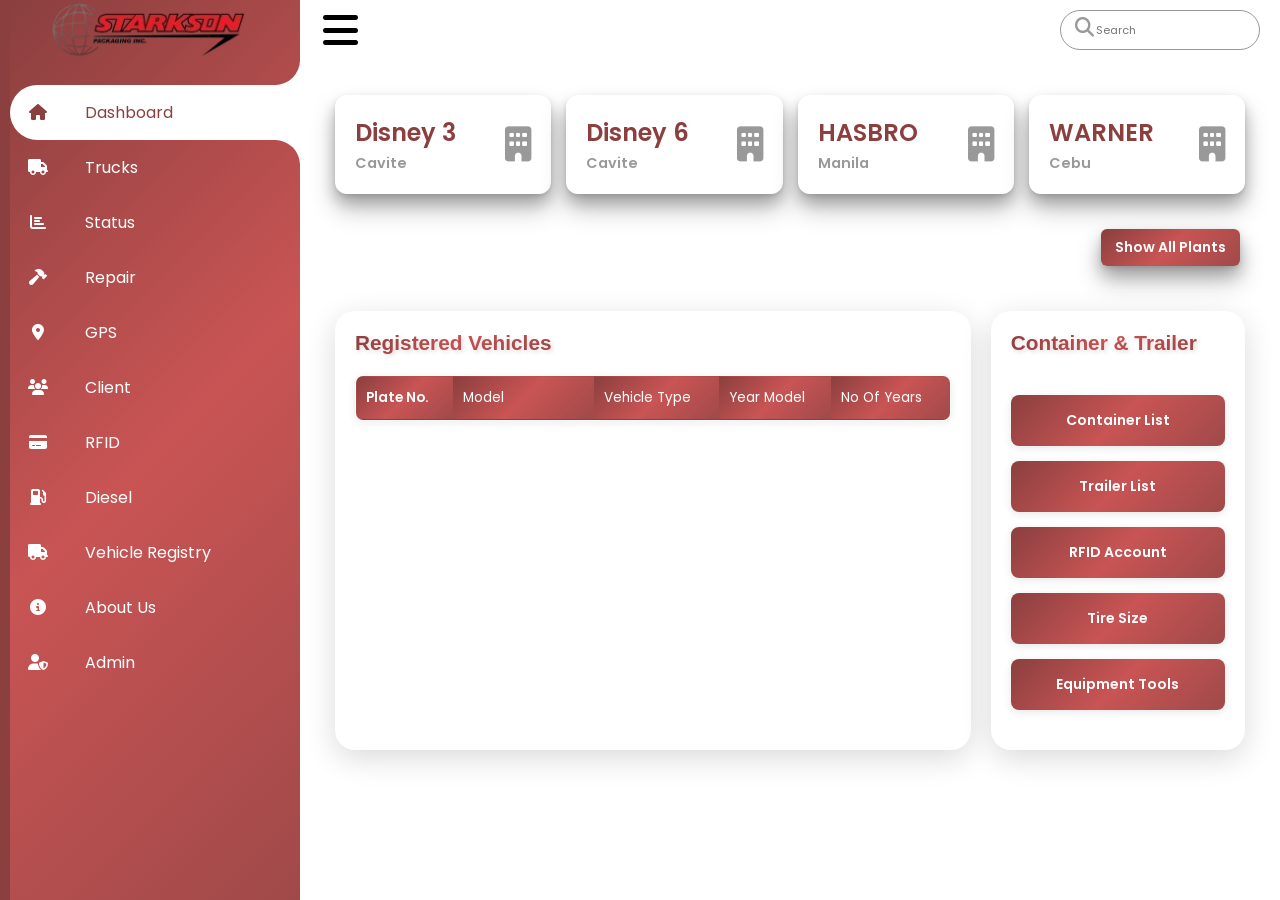
==== index.html @ a2b7137e "Update project files and remove test files" ====
<!DOCTYPE html>
<html lang="en">

<head>
    <meta charset="UTF-8">

    <meta http-equiv="X-UA-Compatible" content="IE=edge">
    <meta name="viewport" content="width=device-width, initial-scale=1.0">

    <title>Starkson</title>
    <link rel="icon" type="image/png" href="viber_image_2026-04-07_16-27-50-422.png">

    <!-- FontAwesome CSS -->
    <link rel="stylesheet" href="https://cdnjs.cloudflare.com/ajax/libs/font-awesome/6.4.0/css/all.min.css" crossorigin="anonymous">

    <!-- ======= Styles ====== -->
    <link rel="stylesheet" href="assets/css/style.css">

    <!-- Client Specific Styles -->
    <link rel="stylesheet" href="assets/css/client.css">

    <!-- Action Button Styles -->
    <link rel="stylesheet" href="assets/css/action-buttons.css">

</head>
<body>

    <!-- Go to Top Button -->
    <button id="goToTopBtn" class="arrow-up-btn" title="Go to top">

        <svg xmlns="http://www.w3.org/2000/svg" class="ionicon" viewBox="0 0 384 512">
            <path d="M214.6 41.4c-12.5-12.5-32.8-12.5-45.3 0l-160 160c-12.5 12.5-12.5 32.8 0 45.3s32.8 12.5 45.3 0L160 141.2V448c0 17.7 14.3 32 32 32s32-14.3 32-32V141.2L329.4 246.6c12.5 12.5 32.8 12.5 45.3 0s12.5-32.8 0-45.3l-160-160z"/>

        </svg>
    </button>

    <!-- =============== Navigation ================ -->
    <div class="container">

        <!-- Mobile Navigation Overlay -->
        <div class="mobile-nav-overlay" id="mobileNavOverlay"></div>

        <div class="navigation">
            <ul>

                <li>
                    <a href="#">

                        <span class="icon">
                            <img src="viber_image_2026-04-07_16-27-50-422.png" alt="STARKSON">

                        </span>
                    </a>

                </li>

                <li>

                    <a href="#" class="nav-link" data-view="dashboard">

                        <span class="icon">

                            <i class="fas fa-home"></i>

                        </span>

                        <span class="title">Dashboard</span>

                    </a>

                </li>

                <li>

                    <a href="#" class="nav-link" data-view="trucks">

                        <span class="icon">

                            <i class="fas fa-truck"></i>

                        </span>

                        <span class="title">Trucks</span>

                    </a>

                </li>

                <li>

                    <a href="#" class="nav-link" data-view="status">

                        <span class="icon">

                            <i class="fas fa-chart-bar"></i>

                        </span>

                        <span class="title">Status</span>

                    </a>

                </li>

                <li>

                    <a href="#" class="nav-link" data-view="repair">

                        <span class="icon">

                            <i class="fas fa-hammer"></i>

                        </span>

                        <span class="title">Repair</span>

                    </a>

                </li>

                <li>

                    <a href="#" class="nav-link" data-view="gps-status">

                        <span class="icon">

                            <i class="fas fa-map-marker-alt"></i>

                        </span>

                        <span class="title">GPS</span>

                    </a>

                </li>

                <li>

                    <a href="#" class="nav-link" data-view="client">

                        <span class="icon">

                            <i class="fas fa-users"></i>

                        </span>

                        <span class="title">Client</span>

                    </a>

                </li>

                <li>

                    <a href="#" class="nav-link" data-view="rfid">

                        <span class="icon">

                            <i class="fas fa-credit-card"></i>

                        </span>

                        <span class="title">RFID</span>

                    </a>

                </li>

                <li>

                    <a href="#" class="nav-link" data-view="diesel">

                        <span class="icon">

                            <i class="fas fa-gas-pump"></i>

                        </span>

                        <span class="title">Diesel</span>

                    </a>

                </li>

                                <li>

                    <a href="#" class="nav-link" data-view="registry">

                        <span class="icon">

                            <i class="fas fa-truck"></i>

                        </span>

                        <span class="title">Vehicle Registry</span>

                    </a>

                </li>

                <li>

                    <a href="#" class="nav-link" data-view="about">

                        <span class="icon">

                            <i class="fas fa-info-circle"></i>

                        </span>

                        <span class="title">About Us</span>

                    </a>

                </li>

                        </ul>

        </div>

        <!-- ========================= Main ==================== -->

        <div class="main">

            <div class="topbar">

                <div class="toggle">

                    <i class="fas fa-bars"></i>

                </div>

                <div class="search">

                    <label>

                        <input type="text" id="universal-search" placeholder="Search">

                        <i class="fas fa-search"></i>

                    </label>

                </div>

            </div>

            <!-- ===================== Dashboards Tab ================== -->

            <div class="content-view active" id="dashboard-view">

              <div class="cardBox">

                <div class="card plant-card" data-plant="DISNEY 3">

                    <div>

                        <div class="numbers">Disney 3</div>

                        <div class="cardName">Cavite</div>

                    </div>

                    <div class="iconBx">

                        <i class="fas fa-building"></i>

                    </div>

                </div>

                <div class="card plant-card" data-plant="DISNEY 6">

                    <div>

                        <div class="numbers">Disney 6</div>

                        <div class="cardName">Cavite</div>

                    </div>

                    <div class="iconBx">

                        <i class="fas fa-building"></i>

                    </div>

                </div>

                <div class="card plant-card" data-plant="HASBRO">

                    <div>

                        <div class="numbers">HASBRO</div>

                        <div class="cardName">Manila</div>

                    </div>

                    <div class="iconBx">

                        <i class="fas fa-building"></i>

                    </div>

                </div>

                <div class="card plant-card" data-plant="WARNER">

                    <div>

                        <div class="numbers">WARNER</div>

                        <div class="cardName">Cebu</div>

                    </div>

                    <div class="iconBx">

                        <i class="fas fa-building"></i>

                    </div>

                </div>

              </div>

              <div class="filter-section">

                <button id="clear-filter-btn" type="button" class="btn-filter" style="padding: 8px 14px; background: linear-gradient(135deg, #8b3f3f 0%, #c95454 50%, #a04949 100%); color: #fff; border: none; border-radius: 6px; cursor: pointer;">Show All Plants</button>

              </div>

              <div class="details" id="dashboard-vehicles-section">

                  <div class="recentVehicles">

                    <div class="cardHeader">

                      <h2>Registered Vehicles</h2>

                    </div>

                    <table id="dashboard-vehicle-table" style="width:100%; border-collapse: collapse;">

                      <thead>

                        <tr>

                          <td>Plate No.</td>

                          <td>Model</td>

                          <td>Vehicle Type</td>

                          <td>Year Model</td>

                          <td>No Of Years</td>

                        </tr>

                      </thead>

                      <tbody></tbody>

                    </table>

                  </div>

                  <div class="recentVehicles">

                    <div class="cardHeader"> 

                      <h2>Container & Trailer</h2>

                    </div>

                    <div class="container-trailer-buttons" style="display: grid; grid-template-columns: repeat(auto-fit, minmax(200px, 1fr)); gap: 15px; padding: 20px 0;">

                      <button class="container-trailer-btn" data-action="container-list" onclick="openContainerRegistryModal()" style="padding: 15px 20px; background: linear-gradient(135deg, #8b3f3f 0%, #c95454 50%, #a04949 100%); color: #fff; border: none; border-radius: 8px; cursor: pointer; font-weight: 600; font-size: 14px; box-shadow: 0 2px 8px rgba(0,0,0,0.1); transition: all 0.3s;">

                        Container List

                      </button>

                      <button class="container-trailer-btn" data-action="trailer-list" onclick="openTrailerRegistryModal()" style="padding: 15px 20px; background: linear-gradient(135deg, #8b3f3f 0%, #c95454 50%, #a04949 100%); color: #fff; border: none; border-radius: 8px; cursor: pointer; font-weight: 600; font-size: 14px; box-shadow: 0 2px 8px rgba(0,0,0,0.1); transition: all 0.3s;">

                        Trailer List

                      </button>

                      <button class="container-trailer-btn" data-action="preventive-maintenance" style="padding: 15px 20px; background: linear-gradient(135deg, #8b3f3f 0%, #c95454 50%, #a04949 100%); color: #fff; border: none; border-radius: 8px; cursor: pointer; font-weight: 600; font-size: 14px; box-shadow: 0 2px 8px rgba(0,0,0,0.1); transition: all 0.3s;">

                        RFID Account

                      </button>

                      <button class="container-trailer-btn" data-action="change-tires" style="padding: 15px 20px; background: linear-gradient(135deg, #8b3f3f 0%, #c95454 50%, #a04949 100%); color: #fff; border: none; border-radius: 8px; cursor: pointer; font-weight: 600; font-size: 14px; box-shadow: 0 2px 8px rgba(0,0,0,0.1); transition: all 0.3s;">

                        Tire Size

                      </button>

                      <button class="container-trailer-btn" data-action="tools" style="padding: 15px 20px; background: linear-gradient(135deg, #8b3f3f 0%, #c95454 50%, #a04949 100%); color: #fff; border: none; border-radius: 8px; cursor: pointer; font-weight: 600; font-size: 14px; box-shadow: 0 2px 8px rgba(0,0,0,0.1); transition: all 0.3s;">

                        Equipment

                        Tools

                      </button>

                    </div>

                  </div>

              </div>

            </div>

            <!-- ================ Trucks Tab ================= -->

            <div class="content-view" id="trucks-view">

              <div class="cardBox">

                <div class="card plant-card" data-plant="DISNEY 3">

                    <div>

                        <div class="numbers">Disney 3</div>

                        <div class="cardName">Cavite</div>

                    </div>

                    <div class="iconBx">

                        <i class="fas fa-building"></i>

                    </div>

                </div>

                <div class="card plant-card" data-plant="DISNEY 6">

                    <div>

                        <div class="numbers">Disney 6</div>

                        <div class="cardName">Cavite</div>

                    </div>

                    <div class="iconBx">

                        <i class="fas fa-building"></i>

                    </div>

                </div>

                <div class="card plant-card" data-plant="HASBRO">

                    <div>

                        <div class="numbers">HASBRO</div>

                        <div class="cardName">Manila</div>

                    </div>

                    <div class="iconBx">

                        <i class="fas fa-building"></i>

                    </div>

                </div>

                <div class="card plant-card" data-plant="WARNER">

                    <div>

                        <div class="numbers">WARNER</div>

                        <div class="cardName">Cebu</div>

                    </div>

                    <div class="iconBx">

                        <i class="fas fa-building"></i>

                    </div>

                </div>

              </div>

              <div class="filter-section">

                <button id="clear-filter-btn-trucks" type="button" class="btn-filter" style="padding: 8px 14px; background: linear-gradient(135deg, #8b3f3f 0%, #c95454 50%, #a04949 100%); color: #fff; border: none; border-radius: 6px; cursor: pointer;">Show All Plants</button>

              </div>

              <div class="details">

                <div class="recentVehicles">

                  <div class="cardHeader">

                    <h2>Truck Images</h2>

                    <div style="display: flex; align-items: center; justify-content: space-between; width: 100%;">

                      <div style="display: flex; gap: 5px; align-items: center;">

                        <button id="truck-images-truck-btn" class="registry-filter-btn active" data-filter="truck" style="padding: 8px 14px; background: linear-gradient(135deg, #8b3f3f 0%, #c95454 50%, #a04949 100%); color: #fff;   cursor: pointer; font-weight: 600;">Truck</button>

                        <button id="truck-images-trailer-btn" class="registry-filter-btn" data-filter="trailer" style="padding: 8px 14px; background: linear-gradient(135deg, #8b3f3f 0%, #c95454 50%, #a04949 100%); color: #fff;   cursor: pointer; font-weight: 600;">Trailer</button>

                        <button id="truck-images-container-btn" class="registry-filter-btn" data-filter="container" style="padding: 8px 14px; background: linear-gradient(135deg, #8b3f3f 0%, #c95454 50%, #a04949 100%); color: #fff;   cursor: pointer; font-weight: 600;">Container</button>

                      </div>

                      <div style="display: flex; gap: 10px; min-width: 120px; justify-content: flex-end;">

                        <button id="add-truck-images-btn" class="btn crud-button auth-required" style="padding: 8px 14px; background: linear-gradient(135deg, #8b3f3f 0%, #c95454 50%, #a04949 100%); color: #fff; border: none; border-radius: 6px; cursor: pointer; font-weight: 600;">+ Add Truck Images</button>

                      </div>

                    </div>

                  </div>

                  <!-- Modal Overlay -->

                  <div id="truck-images-modal-overlay" class="modal-overlay" style="display: none;"></div>

                  <!-- Modal Form -->

                  <div id="truck-images-modal" class="modal-form" style="display: none;">

                    <div class="modal-content truck-modal-content">

                      <div class="modal-header">

                        <h2 id="truck-images-modal-title">Add Truck Images</h2>

                        <button type="button" id="truck-images-modal-close-btn" class="modal-close" title="Close">×</button>

                      </div>

                      <form id="truck-images-form" class="modal-form-content">

                        <!-- Plate Selection -->

                        <div class="form-group">

                          <label id="truck-images-select-label" for="truck-plate-select">Select Plate <span class="required">*</span></label>

                          <select id="truck-plate-select" required>

                            <option value="">-- Select plate --</option>

                          </select>

                        </div>

                        <!-- Image Upload Grid -->

                        <div class="truck-images-header" style="margin-bottom: 16px;">

                          <label style="display: block; font-weight: 600; font-size: 14px; color: var(--black1); margin-bottom: 12px;">Upload Images</label>

                        </div>

                        <div id="image-upload-container" class="truck-images-grid">

                          <div class="image-upload-group">

                            <label for="image-1" style="display: block; font-weight: 600; font-size: 13px; margin-bottom: 8px; color: var(--black1);">Image 1</label>

                            <input type="file" id="image-1" accept="image/*" style="display: none;">

                            <div id="image-1-preview" class="image-preview" onclick="document.getElementById('image-1').click();">

                              Click to upload

                            </div>

                          </div>

                          <div class="image-upload-group">

                            <label for="image-2" style="display: block; font-weight: 600; font-size: 13px; margin-bottom: 8px; color: var(--black1);">Image 2</label>

                            <input type="file" id="image-2" accept="image/*" style="display: none;">

                            <div id="image-2-preview" class="image-preview" onclick="document.getElementById('image-2').click();">

                              Click to upload

                            </div>

                          </div>

                          <div class="image-upload-group">

                            <label for="image-3" style="display: block; font-weight: 600; font-size: 13px; margin-bottom: 8px; color: var(--black1);">Image 3</label>

                            <input type="file" id="image-3" accept="image/*" style="display: none;">

                            <div id="image-3-preview" class="image-preview" onclick="document.getElementById('image-3').click();">

                              Click to upload

                            </div>

                          </div>

                          <div class="image-upload-group">

                            <label for="image-4" style="display: block; font-weight: 600; font-size: 13px; margin-bottom: 8px; color: var(--black1);">Image 4</label>

                            <input type="file" id="image-4" accept="image/*" style="display: none;">

                            <div id="image-4-preview" class="image-preview" onclick="document.getElementById('image-4').click();">

                              Click to upload

                            </div>

                          </div>

                        </div>

                        <!-- Form Actions -->

                        <div class="form-actions" style="margin-top: 24px;">

                          <button type="submit" class="btn-submit">Upload Images</button>

                          <button type="button" id="truck-images-modal-cancel-btn" class="btn-cancel">Cancel</button>

                        </div>

                      </form>

                    </div>

                  </div>

                  <!-- Truck Gallery Grid -->

                  <div id="truck-gallery-grid" class="truck-gallery-grid">

                    <!-- Truck cards will be dynamically inserted here -->

                  </div>

                  <!-- Truck Gallery Modal -->

                  <div id="truck-gallery-modal" class="truck-gallery-modal">

                    <div class="modal-overlay" onclick="closeTruckGallery()"></div>

                    <div class="modal-content">

                      <div class="modal-header">

                        <h2>Truck Gallery</h2>

                        <button class="modal-close" onclick="closeTruckGallery()">×</button>

                      </div>

                      <div class="modal-image-container">

                        <img id="modal-image" src="" alt="Truck Image">

                        <button class="modal-nav prev" onclick="navigateImage(-1)">‹</button>

                        <button class="modal-nav next" onclick="navigateImage(1)">›</button>

                      </div>

                      <div class="modal-thumbnails" id="modal-thumbnails">

                        <!-- Thumbnails will be dynamically inserted here -->

                      </div>

                      <div class="modal-plate-number" id="modal-plate"></div>

                      <div class="modal-image-counter" id="modal-counter"></div>

                    </div>

                  </div>

                </div>

              </div>

            </div>

            <!-- ================ Status ================= -->

            <div class="content-view" id="status-view">

              <div class="cardBox">

                <div class="card plant-card" data-plant="DISNEY 3">

                    <div>

                        <div class="numbers">Disney 3</div>

                        <div class="cardName">Cavite</div>

                    </div>

                    <div class="iconBx">

                        <i class="fas fa-building"></i>

                    </div>

                </div>

                <div class="card plant-card" data-plant="DISNEY 6">

                    <div>

                        <div class="numbers">Disney 6</div>

                        <div class="cardName">Cavite</div>

                    </div>

                    <div class="iconBx">

                        <i class="fas fa-building"></i>

                    </div>

                </div>

                <div class="card plant-card" data-plant="HASBRO">

                    <div>

                        <div class="numbers">HASBRO</div>

                        <div class="cardName">Manila</div>

                    </div>

                    <div class="iconBx">

                        <i class="fas fa-building"></i>

                    </div>

                </div>

                <div class="card plant-card" data-plant="WARNER">

                    <div>

                        <div class="numbers">WARNER</div>

                        <div class="cardName">Cebu</div>

                    </div>

                    <div class="iconBx">

                        <i class="fas fa-building"></i>

                    </div>

                </div>

              </div>

              <div class="filter-section">

                <button id="clear-filter-btn-status" type="button" class="btn-filter" style="padding: 8px 14px; background: linear-gradient(135deg, #8b3f3f 0%, #c95454 50%, #a04949 100%); color: #fff; border: none; border-radius: 6px; cursor: pointer;">Show All Plants</button>

              </div>

              <div id="statusPage">

                <div class="details">

                  <!-- Status Table View -->

                  <div id="statusTableView">

                    <div class="recentVehicles">

                      <div class="cardHeader">

                        <h2>Truck Registration</h2>

                        <div style="display: flex; align-items: center; justify-content: space-between; width: 100%;">

                            <div style="display: flex; gap: 5px; align-items: center;">

                                <button id="status-truck-btn" class="registry-filter-btn active" data-filter="truck" style="padding: 8px 14px; background: linear-gradient(135deg, #8b3f3f 0%, #c95454 50%, #a04949 100%); color: #fff; border: none; border-radius: 6px; cursor: pointer; font-weight: 600;">Truck</button>

                                <button id="status-trailer-btn" class="registry-filter-btn" data-filter="trailer" style="padding: 8px 14px; background: linear-gradient(135deg, #8b3f3f 0%, #c95454 50%, #a04949 100%); color: #fff; border: none; border-radius: 6px; cursor: pointer; font-weight: 600;">Trailer</button>

                                <button id="status-container-btn" class="registry-filter-btn" data-filter="container" style="padding: 8px 14px; background: linear-gradient(135deg, #8b3f3f 0%, #c95454 50%, #a04949 100%); color: #fff; border: none; border-radius: 6px; cursor: pointer; font-weight: 600;">Container</button>

                                <button id="status-cr-btn" class="registry-filter-btn" data-filter="cr" style="padding: 8px 14px; background: linear-gradient(135deg, #8b3f3f 0%, #c95454 50%, #a04949 100%); color: #fff; border: none; border-radius: 6px; cursor: pointer; font-weight: 600;">C/R</button>

                                <button id="status-or-btn" class="registry-filter-btn" data-filter="or" style="padding: 8px 14px; background: linear-gradient(135deg, #8b3f3f 0%, #c95454 50%, #a04949 100%); color: #fff; border: none; border-radius: 6px; cursor: pointer; font-weight: 600;">O/R</button>

                            </div>

                            <div style="display: flex; gap: 10px; min-width: 120px; justify-content: flex-end;">

                            </div>

                        </div>

                      </div>

                      <table id="status-table" style="width:100%; border-collapse: collapse;">

                        <thead>

                          <tr>

                            <td>Plate No.</td>

                            <td>Size</td>

                            <td>Model</td>

                            <td>Driver</td>

                            <td>Truck Issue</td>

                            <td>Status</td>

                            <td class="auth-required">Actions</td>

                          </tr>

                        </thead>

                        <tbody></tbody>

                      </table>

                      <!-- Vehicle Status Summary Table -->
                      <div class="recentVehicles" style="margin-top: 30px;">
                        <div class="cardHeader">
                          <h2>Vehicle Status Summary</h2>
                        </div>
                        <table id="vehicle-status-summary-table" style="width:100%; border-collapse: collapse;">
                          <thead>
                            <tr>
                              <td>Status</td>
                              <td>Truck Head</td>
                              <td>12Wheeler</td>
                              <td>10Wheeler</td>
                              <td>8Wheeler</td>
                              <td>6Wheeler</td>
                              <td>4Wheeler</td>
                              <td>Total</td>
                            </tr>
                          </thead>
                          <tbody>
                            <tr>
                              <td style="color: green; font-weight: bold;">Operational</td>
                              <td id="summary-truckhead-operational">0</td>
                              <td id="summary-12wheeler-operational">0</td>
                              <td id="summary-10wheeler-operational">0</td>
                              <td id="summary-8wheeler-operational">0</td>
                              <td id="summary-6wheeler-operational">0</td>
                              <td id="summary-4wheeler-operational">0</td>
                              <td id="summary-total-operational">0</td>
                            </tr>
                            <tr>
                              <td style="color: orange; font-weight: bold;">Operational/Hustling</td>
                              <td id="summary-truckhead-hustling">0</td>
                              <td id="summary-12wheeler-hustling">0</td>
                              <td id="summary-10wheeler-hustling">0</td>
                              <td id="summary-8wheeler-hustling">0</td>
                              <td id="summary-6wheeler-hustling">0</td>
                              <td id="summary-4wheeler-hustling">0</td>
                              <td id="summary-total-hustling">0</td>
                            </tr>
                            <tr>
                              <td style="color: red; font-weight: bold;">Down</td>
                              <td id="summary-truckhead-down">0</td>
                              <td id="summary-12wheeler-down">0</td>
                              <td id="summary-10wheeler-down">0</td>
                              <td id="summary-8wheeler-down">0</td>
                              <td id="summary-6wheeler-down">0</td>
                              <td id="summary-4wheeler-down">0</td>
                              <td id="summary-total-down">0</td>
                            </tr>
                            <tr>
                              <td style="color: brown; font-weight: bold;">Totally Down</td>
                              <td id="summary-truckhead-totallydown">0</td>
                              <td id="summary-12wheeler-totallydown">0</td>
                              <td id="summary-10wheeler-totallydown">0</td>
                              <td id="summary-8wheeler-totallydown">0</td>
                              <td id="summary-6wheeler-totallydown">0</td>
                              <td id="summary-4wheeler-totallydown">0</td>
                              <td id="summary-total-totallydown">0</td>
                            </tr>
                            <tr style="font-weight: bold; background-color: #f0f0f0;">
                              <td>Grand Total</td>
                              <td id="summary-grand-truckhead">0</td>
                              <td id="summary-grand-12wheeler">0</td>
                              <td id="summary-grand-10wheeler">0</td>
                              <td id="summary-grand-8wheeler">0</td>
                              <td id="summary-grand-6wheeler">0</td>
                              <td id="summary-grand-4wheeler">0</td>
                              <td id="summary-grand-total">0</td>
                            </tr>
                          </tbody>
                        </table>
                      </div>

                      <!-- Trailer Table (Initially Hidden) -->

                      <table id="trailer-table" style="width:100%; border-collapse: collapse; display: none;">

                        <thead>

                          <tr>

                            <td>Plate No.</td>

                            <td>Chassi No.</td>

                            <td>Container</td>

                            <td>Remarks</td>

                            <td>Trailer Issue</td>

                            <td>Status</td>

                            <td class="auth-required">Actions</td>

                          </tr>

                        </thead>

                        <tbody><!-- Data removed --></tbody>

                      </table>

                      <!-- Container Table (Initially Hidden) -->

                      <table id="status-container-table" style="width:100%; border-collapse: collapse; display: none;">

                        <thead>

                          <tr>

                            <td>Chassi No.</td>

                            <td>Container</td>

                            <td>Color</td>

                            <td>Size</td>

                            <td>Remarks</td>

                            <td>Container Issue</td>

                            <td>Status</td>

                            <td class="auth-required">Actions</td>

                          </tr>

                        </thead>

                        <tbody><!-- Data removed --></tbody>

                      </table>

                        <table id="status-table-2" style="width:100%; border-collapse: collapse; display: none;">

                        <thead>

                          <tr>

                            <td>Plate No.</td>

                            <td>Mv File No.</td>

                            <td>Engine No.</td>

                            <td>Chassis No.</td>

                            <td>Model</td>

                            <td>Vehicle Type</td>

                            <td>Year Model</td>

                            <td>Gross Weight</td>

                            <td>Actions</td>

                          </tr>

                        </thead>

                        <tbody></tbody>

                      </table>

                      <!-- O/R Table (Initially Hidden) -->

                      <div style="width: 100%;">

                        <table id="or-table" style="width:100%; border-collapse: collapse; display: none; table-layout: fixed;">

                          <thead>

                            <tr>

                              <td>Plate No</td>

                              <td>Truck Size</td>

                              <td>Registration Date</td>

                              <td>Expiration Date</td>

                              <td>Status</td>

                              <td>Action</td>

                            </tr>

                          </thead>

                          <tbody></tbody>

                        </table>

                      </div>

                      <!-- Trailer C/R Table (Initially Hidden) -->

                      <table id="trailer-cr-table" style="width:100%; border-collapse: collapse; display: none;">

                        <thead>

                          <tr>

                            <td>Plate No.</td>

                            <td>Mv File No.</td>

                            <td>Chassis No.</td>

                            <td>Trailer Type</td>

                            <td>Year Model</td>

                            <td>Gross Weight</td>

                            <td>Actions</td>

                          </tr>

                        </thead>

                        <tbody></tbody>

                      </table>

                      <!-- Trailer O/R Table (Initially Hidden) -->

                      <div style="overflow-x: auto; width: 100%;">

                        <table id="trailer-or-table" style="width:100%; border-collapse: collapse; display: none;">

                          <thead>

                            <tr>

                              <td>Chassi No.</td>

                              <td>Plate No</td>

                              <td>Vehicle Type</td>

                              <td>Registration Date</td>

                              <td>Expiration Date</td>

                              <td>Status</td>

                              <td>Action</td>

                            </tr>

                          </thead>

                          <tbody></tbody>

                        </table>

                      </div>

                    </div>

                  </div>

                  <!-- Vehicle Details View (Initially Hidden) -->

                  <div id="vehicleDetailsView" style="display: none;">

                    <div class="recentVehicles">

                      <div class="cardHeader">

                        <h2>Vehicle Full Details</h2>

                        <button id="backToStatusBtn" style="padding: 8px 16px; background: linear-gradient(135deg, #8b3f3f 0%, #c95454 50%, #a04949 100%); color: white; border: none; border-radius: 6px; cursor: pointer; font-weight: 600; margin-left: auto;">

                          ← Back to Status

                        </button>

                      </div>

                      <table id="vehicle-details-table" style="width: 100%; border-collapse: collapse;">

                        <thead>

                          <tr>

                            <th style="background: #c95454; color: white; padding: 12px; text-align: left; border: 1px solid #ddd;">Field</th>

                            <th style="background: #c95454; color: white; padding: 12px; text-align: left; border: 1px solid #ddd;">Value</th>

                          </tr>

                        </thead>

                        <tbody id="vehicleDetailsBody"></tbody>

                      </table>

                    </div>

                  </div>

                </div>

              </div>

              <!-- Vehicle Status Modal -->

              <div id="vehicle-status-modal-overlay" class="modal-overlay" style="display: none;"></div>

              <div id="vehicle-status-modal" class="modal-form" style="display: none;">

                <div class="modal-content">

                  <div class="modal-header">

                    <h2>Edit Truck Information</h2>

                    <button type="button" id="vehicle-status-modal-close-btn" class="modal-close" title="Close">×</button>

                  </div>

                  <form id="vehicle-status-form" class="modal-form-content">

                    <div class="form-group">

                      <label for="status-plate">Plate No <span class="required">*</span></label>

                      <input id="status-plate" type="text" readonly />

                    </div>

                    <div class="form-group">

                      <label for="status-truck-size">Truck Size <span class="required">*</span></label>

                      <input id="status-truck-size" type="text" readonly />

                    </div>

                    <div class="form-group">

                      <label for="status-model">Model <span class="required">*</span></label>

                      <input id="status-model" type="text" readonly />

                    </div>

                    <div class="form-group">

                      <label for="status-driver">Driver <span class="required">*</span></label>

                      <input id="status-driver" type="text" placeholder="Enter driver name" required />

                    </div>

                    <div class="form-group">

                      <label for="status-registration-date">Registration Date</label>

                      <input id="status-registration-date" type="date" />

                    </div>

                    <div class="form-group">

                      <label for="status-expiration-date">Expiration Date</label>

                      <input id="status-expiration-date" type="date" />

                    </div>

                    <div class="form-group">

                      <label for="status-truck-status">Status <span class="required">*</span></label>

                      <select id="status-truck-status" required>

                        <option value="">-- Select Status --</option>

                        <option value="OPERATIONAL">OPERATIONAL</option>

                        <option value="OPERATIONAL/HUSTLING">OPERATIONAL/HUSTLING</option>

                        <option value="DOWN">DOWN</option>

                        <option value="TOTALLY DOWN">TOTALLY DOWN</option>

                      </select>

                    </div>

                    <div class="form-group" id="date-reported-group" style="display: none;">

                      <label for="status-date-reported">Date Reported</label>

                      <input id="status-date-reported" type="date" />

                    </div>

                    <div class="form-group">

                      <label for="status-truck-issue">Truck Issue</label>

                      <textarea id="status-truck-issue" placeholder="Describe truck issue (optional)" rows="3"></textarea>

                    </div>

                    <!-- O/R and C/R Image Upload Section -->

                    <h3 style="margin: 20px 0 10px 0; color: #c95454; border-bottom: 2px solid #c95454; padding-bottom: 5px;">Document Images</h3>

                    <div class="form-row" style="display: flex; gap: 20px; margin-bottom: 20px;">

                      <div class="form-group" style="flex: 1;">

                        <label for="status-truck-or-pdf">O/R (Official Receipt)</label>

                        <input type="file" id="status-truck-or-pdf" accept="application/pdf" style="display: none;">

                        <div id="status-truck-or-preview" class="image-preview-small" onclick="document.getElementById('status-truck-or-pdf').click();" style="cursor: pointer; border: 2px solid #e0e0e0; padding: 20px; text-align: center; min-height: 100px; display: flex; align-items: center; justify-content: center; border-radius: 8px; background: #ffffff; position: relative;">

                          <span style="color: #666;">Click to upload O/R PDF</span>

                        </div>

                      </div>

                      <div class="form-group" style="flex: 1;">

                        <label for="status-truck-cr-pdf">C/R (Certificate of Registration)</label>

                        <input type="file" id="status-truck-cr-pdf" accept="application/pdf" style="display: none;">

                        <div id="status-truck-cr-preview" class="image-preview-small" onclick="document.getElementById('status-truck-cr-pdf').click();" style="cursor: pointer; border: 2px solid #e0e0e0; padding: 20px; text-align: center; min-height: 100px; display: flex; align-items: center; justify-content: center; border-radius: 8px; background: #ffffff; position: relative;">

                          <span style="color: #666;">Click to upload C/R PDF</span>

                        </div>

                      </div>

                    </div>

                    <div class="form-actions">

                      <button type="submit" class="btn-submit">Save Changes</button>

                      <button type="button" id="vehicle-status-modal-cancel-btn" class="btn-cancel">Cancel</button>

                    </div>

                  </form>

                </div>

              </div>

            </div>

            <!-- C/R Image Viewer Modal -->

            <div id="cr-image-modal-overlay" class="modal-overlay" style="display: none;"></div>

            <div id="cr-image-modal" class="modal-form" style="display: none;">

              <div class="modal-content" style="max-width: 800px;">

                <div class="modal-header">

                  <h2>C/R (Certificate of Registration) - <span id="cr-image-plate"></span></h2>

                  <button type="button" id="cr-image-modal-close-btn" class="modal-close" title="Close">×</button>

                </div>

                <div class="modal-body" style="padding: 20px; text-align: center;">

                  <div style="margin-top: 15px;">

                    <button type="button" id="download-cr-pdf" class="btn-submit" style="display: none;">

                      <i class="fas fa-download"></i> Download C/R

                    </button>

                  </div>

                </div>

              </div>

            </div>

            <!-- O/R PDF Viewer Modal -->

            <div id="or-pdf-modal-overlay" class="modal-overlay" style="display: none;"></div>

            <div id="or-pdf-modal" class="modal-form" style="display: none;">

              <div class="modal-content" style="max-width: 900px;">

                <div class="modal-header">

                  <h2>O/R (Official Receipt) - <span id="or-pdf-plate"></span></h2>

                  <button type="button" id="or-pdf-modal-close-btn" class="modal-close" title="Close">×</button>

                </div>

                <div class="modal-body" style="padding: 20px; text-align: center;">

                  <div style="margin-top: 15px;">

                    <button type="button" id="download-or-pdf" class="btn-submit" style="display: none;">

                      <i class="fas fa-download"></i> Download O/R

                    </button>

                  </div>

                </div>

              </div>

            </div>

              <!-- RFID Account Modal -->

              <div id="rfid-modal-overlay" class="modal-overlay" style="display: none;"></div>

              <div id="rfid-modal" class="modal-form" style="display: none;">

                <div class="modal-content">

                  <div class="modal-header">

                    <div style="display: flex; justify-content: space-between; align-items: center; width: 100%;">

                      <h2 style="margin: 0;">RFID Account Information</h2>

                      <div style="display: flex; align-items: center;">

                        <input type="text" id="rfid-account-search-input" placeholder="Search by destination, plant, autosweep, or easytrip..." style="padding: 8px 12px; border: 1px solid #ddd; border-radius: 4px; font-size: 14px; min-width: 150px; margin-right: 15px;">

                      </div>

                    </div>

                    <button type="button" id="rfid-modal-close-btn" class="modal-close" title="Close">×</button>

                  </div>

                  <div class="modal-body">

                    <div class="rfid-table-container">

                      <table id="rfid-account-table" style="width: 100%; border-collapse: collapse;">

                        <thead>

                          <tr>

                            <th style="background: #c95454; color: white; padding: 12px; text-align: left; border: 1px solid #ddd;">Plate No.</th>

                            <th style="background: #c95454; color: white; padding: 12px; text-align: left; border: 1px solid #ddd;">Autosweep</th>

                            <th style="background: #c95454; color: white; padding: 12px; text-align: left; border: 1px solid #ddd;">Easytrip</th>

                          </tr>

                        </thead>

                        <tbody id="rfid-account-table-body">

                          <!-- RFID data will be populated here -->

                        </tbody>

                      </table>

                    </div>

                    <div class="rfid-loading" id="rfid-account-loading" style="text-align: center; padding: 20px; display: none;">

                      <i class="fas fa-spinner fa-spin"></i> Loading RFID data...

                    </div>

                    <div class="rfid-no-data" id="rfid-account-no-data" style="text-align: center; padding: 20px; display: none;">

                      No RFID data available

                    </div>

                  </div>

                  <div class="form-actions" style="width: 100%; padding: 20px; box-sizing: border-box;">

                    <button type="button" id="rfid-modal-cancel-btn" class="btn-cancel" style="width: 100%; padding: 12px;">Close</button>

                  </div>

                </div>

              </div>

              <!-- Tire Size Modal -->

              <div id="tire-size-modal-overlay" class="modal-overlay" style="display: none;"></div>

              <div id="tire-size-modal" class="modal-form" style="display: none;">

                <div class="modal-content">

                  <div class="modal-header">

                    <div style="display: flex; justify-content: space-between; align-items: center; width: 100%;">

                      <h2 style="margin: 0;">Tire Size Information</h2>

                      <div style="display: flex; align-items: center;">

                        <input type="text" id="tire-size-search-input" placeholder="Search by plate number..." style="padding: 8px 12px; border: 1px solid #ddd; border-radius: 4px; font-size: 14px; min-width: 150px; margin-right: 15px;">

                      </div>

                    </div>

                    <button type="button" id="tire-size-modal-close-btn" class="modal-close" title="Close">×</button>

                  </div>

                  <div class="modal-body">

                    <div class="tire-size-table-container">

                      <table id="tire-size-table" style="width: 100%; border-collapse: collapse;">

                        <thead>

                          <tr>

                            <th style="background: #c95454; color: white; padding: 12px; text-align: left; border: 1px solid #ddd;">Plate No.</th>

                            <th style="background: #c95454; color: white; padding: 12px; text-align: left; border: 1px solid #ddd;">Front</th>

                            <th style="background: #c95454; color: white; padding: 12px; text-align: left; border: 1px solid #ddd;">Rear</th>

                            <th style="background: #c95454; color: white; padding: 12px; text-align: left; border: 1px solid #ddd;">Total Tire Front</th>

                            <th style="background: #c95454; color: white; padding: 12px; text-align: left; border: 1px solid #ddd;">Total Tire Rear</th>

                          </tr>

                        </thead>

                        <tbody id="tire-size-table-body">

                          <!-- Tire size data will be populated here -->

                        </tbody>

                      </table>

                    </div>

                    <div class="tire-size-loading" id="tire-size-loading" style="text-align: center; padding: 20px; display: none;">

                      <i class="fas fa-spinner fa-spin"></i> Loading tire size data...

                    </div>

                    <div class="tire-size-no-data" id="tire-size-no-data" style="text-align: center; padding: 20px; display: none;">

                      No tire size data available

                    </div>

                  </div>

                  <div class="form-actions" style="width: 100%; padding: 20px; box-sizing: border-box;">

                    <button type="button" id="tire-size-modal-cancel-btn" class="btn-cancel" style="width: 100%; padding: 12px;">Close</button>

                  </div>

                </div>

              </div>

              <!-- Trailer Registry Modal -->

              <div id="trailer-registry-modal-overlay" class="modal-overlay" style="display: none;"></div>

              <div id="trailer-registry-modal" class="trailer-registry-modal-custom" style="display: none; width: 1200px; max-width: 90vw; position: fixed; top: 50%; left: 50%; transform: translate(-50%, -50%); margin: 0; z-index: 10000; background: white; border-radius: 8px; box-shadow: 0 4px 20px rgba(0,0,0,0.3);">

                <div class="modal-content" style="width: 100%; max-width: 100%; box-sizing: border-box;">

                  <div class="modal-header">

                    <div style="display: flex; justify-content: space-between; align-items: center; width: 100%;">

                      <h2 style="margin: 0;">Trailer Registry</h2>

                      <div style="display: flex; align-items: center;">

                        <input type="text" id="trailer-registry-search-input" placeholder="Search by plate, chassis, or plant..." style="padding: 8px 12px; border: 1px solid #ddd; border-radius: 4px; font-size: 14px; min-width: 150px; margin-right: 15px;">

                      </div>

                    </div>

                    <button type="button" id="trailer-registry-modal-close-btn" class="modal-close" title="Close">×</button>

                  </div>

                  <div class="modal-body" style="padding: 20px; width: 100%; box-sizing: border-box;">

                    <div class="trailer-registry-table-container" style="width: 100%; overflow-x: auto;">

                      <table id="trailer-registry-table" style="width: 100%; min-width: 1000px; border-collapse: collapse; table-layout: fixed;">

                        <thead>

                          <tr>

                            <th style="background: #c95454; color: white; padding: 12px; text-align: left; border: 1px solid #ddd;">Plate No.</th>

                            <th style="background: #c95454; color: white; padding: 12px; text-align: left; border: 1px solid #ddd;">Chassis No.</th>

                            <th style="background: #c95454; color: white; padding: 12px; text-align: left; border: 1px solid #ddd;">MV File No.</th>

                            <th style="background: #c95454; color: white; padding: 12px; text-align: left; border: 1px solid #ddd;">Year Model</th>

                            <th style="background: #c95454; color: white; padding: 12px; text-align: left; border: 1px solid #ddd;">Owner Name</th>

                            <th style="background: #c95454; color: white; padding: 12px; text-align: left; border: 1px solid #ddd;">Location Plant</th>

                          </tr>

                        </thead>

                        <tbody id="trailer-registry-tbody">

                          <!-- Data will be populated here -->

                        </tbody>

                      </table>

                      <div id="trailer-registry-loading" style="text-align: center; padding: 20px; display: none;">

                        <div class="spinner" style="border: 4px solid #f3f3f3; border-top: 4px solid #c95454; border-radius: 50%; width: 40px; height: 40px; animation: spin 1s linear infinite; margin: 0 auto;"></div>

                        <p style="margin-top: 10px;">Loading trailer registry data...</p>

                      </div>

                      <div id="trailer-registry-no-data" style="text-align: center; padding: 20px; display: none;">

                        <p>No trailer registry data available</p>

                      </div>

                    </div>

                  </div>

                  <div class="modal-footer" style="width: 100%; padding: 20px; box-sizing: border-box;">

                    <button type="button" id="trailer-registry-modal-cancel-btn" class="btn-cancel" style="width: 100%; padding: 12px;">Close</button>

                  </div>

                </div>

              </div>

              <!-- Container Registry Modal -->

              <div id="container-registry-modal-overlay" class="modal-overlay" style="display: none;"></div>

              <div id="container-registry-modal" class="modal-form" style="display: none;">

                <div class="modal-content">

                  <div class="modal-header">

                    <div style="display: flex; justify-content: space-between; align-items: center; width: 100%;">

                      <h2 style="margin: 0;">Container Registry</h2>

                      <div style="display: flex; align-items: center;">

                        <input type="text" id="container-registry-search-input" placeholder="Search by chassis, container, or plant..." style="padding: 8px 12px; border: 1px solid #ddd; border-radius: 4px; font-size: 14px; min-width: 150px; margin-right: 15px;">

                      </div>

                    </div>

                    <button type="button" id="container-registry-modal-close-btn" class="modal-close" title="Close">×</button>

                  </div>

                  <div class="modal-body">

                    <div class="container-registry-table-container">

                      <table id="container-registry-table" style="width: 100%; border-collapse: collapse;">

                        <thead>

                          <tr>

                            <th style="background: #c95454; color: white; padding: 12px; text-align: left; border: 1px solid #ddd;">Chassis No.</th>

                            <th style="background: #c95454; color: white; padding: 12px; text-align: left; border: 1px solid #ddd;">Container</th>

                            <th style="background: #c95454; color: white; padding: 12px; text-align: left; border: 1px solid #ddd;">Size</th>

                            <th style="background: #c95454; color: white; padding: 12px; text-align: left; border: 1px solid #ddd;">Plant</th>

                                                      </tr>

                        </thead>

                        <tbody id="container-registry-tbody">

                          <!-- Data will be populated here -->

                        </tbody>

                      </table>

                      <div id="container-registry-loading" style="text-align: center; padding: 20px; display: none;">

                        <div class="spinner" style="border: 4px solid #f3f3f3; border-top: 4px solid #c95454; border-radius: 50%; width: 40px; height: 40px; animation: spin 1s linear infinite; margin: 0 auto;"></div>

                        <p style="margin-top: 10px;">Loading container registry data...</p>

                      </div>

                      <div id="container-registry-no-data" style="text-align: center; padding: 20px; display: none;">

                        <p>No container registry data available</p>

                      </div>

                    </div>

                  </div>

                  <div class="modal-footer" style="width: 100%; padding: 20px; box-sizing: border-box;">

                    <button type="button" id="container-registry-modal-cancel-btn" class="btn-cancel" style="width: 100%; padding: 12px;">Close</button>

                  </div>

                </div>

              </div>

              <!-- Tools Modal -->

              <div id="tools-modal-overlay" class="modal-overlay" style="display: none;"></div>

              <div id="tools-modal" class="modal-form" style="display: none;">

                <div class="modal-content">

                  <div class="modal-header">

                    <div style="display: flex; justify-content: space-between; align-items: center; width: 100%;">

                      <h2 style="margin: 0;">Vehicle Tools Information</h2>

                      <div style="display: flex; align-items: center;">

                        <input type="text" id="tools-search-input" placeholder="Search by plate number..." style="padding: 8px 12px; border: 1px solid #ddd; border-radius: 4px; font-size: 14px; min-width: 150px; margin-right: 15px;">

                      </div>

                    </div>

                    <button type="button" id="tools-modal-close-btn" class="modal-close" title="Close">×</button>

                  </div>

                  <div class="modal-body">

                    <div class="tools-table-container">

                      <table id="tools-table" style="width: 100%; border-collapse: collapse;">

                        <thead>

                          <tr>

                            <th style="background: #c95454; color: white; padding: 12px; text-align: left; border: 1px solid #ddd;">Plate No.</th>

                            <th style="background: #c95454; color: white; padding: 12px; text-align: left; border: 1px solid #ddd;">Mechanical Key</th>

                            <th style="background: #c95454; color: white; padding: 12px; text-align: left; border: 1px solid #ddd;">Battery Case Key</th>

                            <th style="background: #c95454; color: white; padding: 12px; text-align: left; border: 1px solid #ddd;">Adblue Key</th>

                            <th style="background: #c95454; color: white; padding: 12px; text-align: left; border: 1px solid #ddd;">Wheel Chock</th>

                            <th style="background: #c95454; color: white; padding: 12px; text-align: left; border: 1px solid #ddd;">First Aid Kit</th>

                            <th style="background: #c95454; color: white; padding: 12px; text-align: left; border: 1px solid #ddd;">Hazard Warning Triangle</th>

                            <th style="background: #c95454; color: white; padding: 12px; text-align: left; border: 1px solid #ddd;">Warning Lamp</th>

                            <th style="background: #c95454; color: white; padding: 12px; text-align: left; border: 1px solid #ddd;">Spare Bulb</th>

                            <th style="background: #c95454; color: white; padding: 12px; text-align: left; border: 1px solid #ddd;">Manual</th>

                            <th style="background: #c95454; color: white; padding: 12px; text-align: left; border: 1px solid #ddd;">Tire Inflating Hose</th>

                            <th style="background: #c95454; color: white; padding: 12px; text-align: left; border: 1px solid #ddd;">Tilt Bar</th>

                            <th style="background: #c95454; color: white; padding: 12px; text-align: left; border: 1px solid #ddd;">Tire Jack</th>

                          </tr>

                        </thead>

                        <tbody id="tools-table-body">

                          <!-- Tools data will be populated here -->

                        </tbody>

                      </table>

                    </div>

                    <div class="tools-loading" id="tools-loading" style="text-align: center; padding: 20px; display: none;">

                      <i class="fas fa-spinner fa-spin"></i> Loading tools data...

                    </div>

                    <div class="tools-no-data" id="tools-no-data" style="text-align: center; padding: 20px; display: none;">

                      No tools data available

                    </div>

                  </div>

                </div>

              </div>

                        <!-- ================ Repair Form ================= -->

            <div class="content-view" id="repair-view">

              <div class="cardBox">

                <div class="card plant-card" data-plant="DISNEY 3">

                    <div>

                        <div class="numbers">Disney 3</div>

                        <div class="cardName">Cavite</div>

                    </div>

                    <div class="iconBx">

                        <i class="fas fa-building"></i>

                    </div>

                </div>

                <div class="card plant-card" data-plant="DISNEY 6">

                    <div>

                        <div class="numbers">Disney 6</div>

                        <div class="cardName">Cavite</div>

                    </div>

                    <div class="iconBx">

                        <i class="fas fa-building"></i>

                    </div>

                </div>

                <div class="card plant-card" data-plant="HASBRO">

                    <div>

                        <div class="numbers">HASBRO</div>

                        <div class="cardName">Manila</div>

                    </div>

                    <div class="iconBx">

                        <i class="fas fa-building"></i>

                    </div>

                </div>

                <div class="card plant-card" data-plant="WARNER">

                    <div>

                        <div class="numbers">WARNER</div>

                        <div class="cardName">Cebu</div>

                    </div>

                    <div class="iconBx">

                        <i class="fas fa-building"></i>

                    </div>

                </div>

              </div>

              <div class="filter-section">

                <button id="clear-filter-btn-repair" type="button" class="btn-filter" style="padding: 8px 14px; background: linear-gradient(135deg, #8b3f3f 0%, #c95454 50%, #a04949 100%); color: #fff; border: none; border-radius: 6px; cursor: pointer;">Show All Plants</button>

              </div>

              <div class="details">

                <div class="recentVehicles">

                    <div class="cardHeader">

                        <h2>Vehicle Repair Report</h2>

                        <div style="display: flex; align-items: center; justify-content: space-between; width: 100%; margin-top: 10px;">

                            <div style="display: flex; gap: 5px; align-items: center;">

                                <button id="repair-truck-btn" class="registry-filter-btn active" data-filter="truck" style="padding: 8px 14px; border: none; border-radius: 6px; cursor: pointer; font-weight: 600;">Truck</button>

                                <button id="repair-trailer-btn" class="registry-filter-btn" data-filter="trailer" style="padding: 8px 14px; border: none; border-radius: 6px; cursor: pointer; font-weight: 600;">Trailer</button>

                                <button id="repair-container-btn" class="registry-filter-btn" data-filter="container" style="padding: 8px 14px; border: none; border-radius: 6px; cursor: pointer; font-weight: 600;">Container</button>

                            </div>

                        </div>

                    </div>

                    <!-- Modal Overlay -->

                    <div id="repair-modal-overlay" class="modal-overlay" style="display: none;"></div>

                    <!-- Modal Form -->

                    <div id="repair-modal" class="modal-form" style="display: none;">

                        <div class="modal-content">

                            <div class="modal-header">

                                <h2>Add Vehicle Repair Report</h2>

                                <button type="button" id="modal-close-btn" class="modal-close" title="Close">×</button>

                            </div>

                            <form id="repair-form" class="modal-form-content">

                                <div class="form-group">

                                    <label for="date-reported">Date Reported <span class="required">*</span></label>

                                    <input id="date-reported" type="date" required />

                                </div>

                                <div class="form-group">

                                    <label for="repair-plate">Plate # <span class="required">*</span></label>

                                    <select id="repair-plate" required>

                                        <option value="">-- Select Plate # --</option>

                                    </select>

                                </div>

                                <div class="form-group">

                                    <label for="truck-issue">Truck Issue <span class="required">*</span></label>

                                    <textarea id="truck-issue" placeholder="Describe the truck issue" required rows="4"></textarea>

                                </div>

                                <div class="form-group">

                                    <label for="incharge">In Charge <span class="required">*</span></label>

                                    <input id="incharge" type="text" placeholder="Person in charge" required />

                                </div>

                                <div class="form-actions">

                                    <button type="submit" class="btn-submit">Submit Report</button>

                                    <button type="button" id="modal-cancel-btn" class="btn-cancel">Cancel</button>

                                </div>

                            </form>

                        </div>

                    </div>

                    <!-- Truck Repair Table -->

                    <table id="repair-truck-table">

                        <thead>

                            <tr>

                                <td>Plate No.</td>

                                <td>Vehicle Type</td>

                                <td>Model</td>

                                <td>Driver</td>

                                <td>Issue</td>

                                <td>Date Reported</td>

                                <td>Status</td>

                            </tr>

                        </thead>

                        <tbody></tbody>

                    </table>

                    <!-- Trailer Repair Table (Initially Hidden) -->

                    <table id="repair-trailer-table" style="width:100%; border-collapse: collapse; display: none;">

                        <thead>

                            <tr>

                                <td>plate no.</td>

                                <td>chassi no.</td>

                                <td>trailer type</td>

                                <td>trailer issue</td>

                                <td>date reported</td>

                                <td>status</td>

                            </tr>

                        </thead>

                        <tbody></tbody>

                    </table>

                    <!-- Container Repair Table (Initially Hidden) -->

                    <table id="repair-container-table" style="width:100%; border-collapse: collapse; display: none;">

                        <thead>

                            <tr>

                                <td>chassi no.</td>

                                <td>container</td>

                                <td>size</td>

                                <td>container issue</td>

                                <td>date reported</td>

                                <td>status</td>

                            </tr>

                        </thead>

                        <tbody></tbody>

                    </table>

                </div>

              </div>

            </div>

            <!-- ================ Vehicle Registry ================= -->

            <div class="content-view" id="registry-view">

              <div class="cardBox">

                <div class="card plant-card" data-plant="DISNEY 3">

                    <div>

                        <div class="numbers">Disney 3</div>

                        <div class="cardName">Cavite</div>

                    </div>

                    <div class="iconBx">

                        <i class="fas fa-building"></i>

                    </div>

                </div>

                <div class="card plant-card" data-plant="DISNEY 6">

                    <div>

                        <div class="numbers">Disney 6</div>

                        <div class="cardName">Cavite</div>

                    </div>

                    <div class="iconBx">

                        <i class="fas fa-building"></i>

                    </div>

                </div>

                <div class="card plant-card" data-plant="HASBRO">

                    <div>

                        <div class="numbers">HASBRO</div>

                        <div class="cardName">Manila</div>

                    </div>

                    <div class="iconBx">

                        <i class="fas fa-building"></i>

                    </div>

                </div>

                <div class="card plant-card" data-plant="WARNER">

                    <div>

                        <div class="numbers">WARNER</div>

                        <div class="cardName">Cebu</div>

                    </div>

                    <div class="iconBx">

                        <i class="fas fa-building"></i>

                    </div>

                </div>

              </div>

              <div class="filter-section">

                <button id="clear-filter-btn-registry" type="button" class="btn-filter" style="padding: 8px 14px; background: linear-gradient(135deg, #8b3f3f 0%, #c95454 50%, #a04949 100%); color: #fff; border: none; border-radius: 6px; cursor: pointer;">Show All Plants</button>

              </div>

              <div class="details">

                <div class="registry-panels" style="display: flex; gap: 20px; align-items: flex-start; flex-wrap: wrap;">

                  <div class="recentVehicles" style="flex: 1 1 520px; min-width: 320px;">

                    <div class="cardHeader">

                        <h2>Vehicle Registry</h2>

                        <div style="display: flex; align-items: center; justify-content: space-between; width: 100%;">

                            <div style="display: flex; gap: 5px; align-items: center;">

                                <button id="registry-truck-btn" class="registry-filter-btn active" data-filter="truck" style="padding: 8px 14px; background: linear-gradient(135deg, #8b3f3f 0%, #c95454 50%, #a04949 100%); color: #fff; border: none; border-radius: 6px; cursor: pointer; font-weight: 600;">Truck</button>

                                <button id="registry-trailer-btn" class="registry-filter-btn" data-filter="trailer" style="padding: 8px 14px; background: linear-gradient(135deg, #8b3f3f 0%, #c95454 50%, #a04949 100%); color: #fff; border: none; border-radius: 6px; cursor: pointer; font-weight: 600;">Trailer</button>

                                <button id="registry-container-btn" class="registry-filter-btn" data-filter="container" style="padding: 8px 14px; background: linear-gradient(135deg, #8b3f3f 0%, #c95454 50%, #a04949 100%); color: #fff; border: none; border-radius: 6px; cursor: pointer; font-weight: 600;">Container</button>

                            </div>

                            <div style="display: flex; gap: 10px;">

                                <button id="add-vehicle-btn" type="button" class="btn crud-button auth-required" style="padding: 10px 20px; background: linear-gradient(135deg, #8b3f3f 0%, #c95454 50%, #a04949 100%); color: #fff; border: none; border-radius: 6px; cursor: pointer; font-weight: 600; font-size: 14px; box-shadow: 0 2px 8px rgba(0,0,0,0.1); transition: all 0.3s;">+ Add Vehicle</button>

                                <button id="add-trailer-btn" type="button" class="btn crud-button auth-required" style="padding: 10px 20px; background: linear-gradient(135deg, #8b3f3f 0%, #c95454 50%, #a04949 100%); color: #fff; border: none; border-radius: 6px; cursor: pointer; font-weight: 600; font-size: 14px; box-shadow: 0 2px 8px rgba(0,0,0,0.1); transition: all 0.3s; display: none;">+ Add Trailer</button>

                                <button id="add-container-btn" type="button" class="btn crud-button auth-required" style="padding: 10px 20px; background: linear-gradient(135deg, #8b3f3f 0%, #c95454 50%, #a04949 100%); color: #fff; border: none; border-radius: 6px; cursor: pointer; font-weight: 600; font-size: 14px; box-shadow: 0 2px 8px rgba(0,0,0,0.1); transition: all 0.3s; display: none;">+ Add Container</button>

                            </div>

                        </div>

                    </div>

                    <!-- Modal Overlay -->

                    <div id="vehicle-modal-overlay" class="modal-overlay" style="display: none;"></div>

                    <!-- Modal Form -->

                    <div id="vehicle-modal" class="modal-form" style="display: none;">

                        <div class="modal-content">

                            <div class="modal-header">

                                <h2 id="vehicle-modal-title">Add Vehicle</h2>

                                <button type="button" id="vehicle-modal-close-btn" class="modal-close" title="Close">×</button>

                            </div>

                            <form id="vehicle-form" class="modal-form-content">

                                <div class="form-group">

                                    <label for="plate">Plate # <span class="required">*</span></label>

                                    <input id="plate" type="text" placeholder="Enter plate number" required />

                                </div>

                                <div class="form-group">

                                    <label for="model">Model <span class="required">*</span></label>

                                    <input id="model" type="text" placeholder="Enter vehicle model" required />

                                </div>

                                <div class="form-group">

                                    <label for="size">Size <span class="required">*</span></label>

                                    <select id="size" required>

                                        <option value="">Select Size</option>

                                        <option value="truck head">truck head</option>

                                        <option value="12 wheeler">12 wheeler</option>

                                        <option value="10 wheeler">10 wheeler</option>

                                        <option value="8 wheeler">8 wheeler</option>

                                        <option value="6 wheeler">6 wheeler</option>

                                        <option value="4 wheeler">4 wheeler</option>

                                    </select>

                                </div>

                                <div class="form-group">

                                    <label for="year_model">Year Model <span class="required">*</span></label>

                                    <input id="year_model" type="number" placeholder="Enter year" required />

                                </div>

                                <div class="form-group">

                                    <label for="plant">Plant <span class="required">*</span></label>

                                    <select id="plant" required>

                                        <option value="">Select Plant</option>

                                        <option value="DISNEY 3">DISNEY 3</option>

                                        <option value="DISNEY 6">DISNEY 6</option>

                                        <option value="HASBRO">HASBRO</option>

                                        <option value="WARNER">WARNER</option>

                                    </select>

                                </div>

                                <!-- Engine & Vehicle Details -->

                                <h3 style="margin: 20px 0 10px 0; color: #c95454; border-bottom: 2px solid #c95454; padding-bottom: 5px;">Engine & Vehicle Details</h3>

                                <div class="form-group">

                                    <label for="engine_no">Engine Number</label>

                                    <input id="engine_no" type="text" placeholder="Enter engine number" />

                                </div>

                                <div class="form-group">

                                    <label for="chassi_no">Chassis Number</label>

                                    <input id="chassi_no" type="text" placeholder="Enter chassis number" />

                                </div>

                                <div class="form-group">

                                    <label for="classification">Classification</label>

                                    <input id="classification" type="text" placeholder="Enter classification" />

                                </div>

                                <div class="form-group">

                                    <label for="vehicle_type">Vehicle Type</label>

                                    <input id="vehicle_type" type="text" placeholder="Enter vehicle type" />

                                </div>

                                <div class="form-group">

                                    <label for="color">Color</label>

                                    <input id="color" type="text" placeholder="Enter color" />

                                </div>

                                <div class="form-group">

                                    <label for="aircon_type">Aircon Type</label>

                                    <input id="aircon_type" type="text" placeholder="Enter aircon type" />

                                </div>

                                <!-- Registration Details -->

                                <h3 style="margin: 20px 0 10px 0; color: #c95454; border-bottom: 2px solid #c95454; padding-bottom: 5px;">Registration Details</h3>

                                <div class="form-group">

                                    <label for="cr_no">CR Number</label>

                                    <input id="cr_no" type="text" placeholder="Enter CR number" />

                                </div>

                                <div class="form-group">

                                    <label for="cr_registered">CR Registered Date</label>

                                    <input id="cr_registered" type="date" />

                                </div>

                                <div class="form-group">

                                    <label for="mv_file">MV File</label>

                                    <input id="mv_file" type="text" placeholder="Enter MV file" />

                                </div>

                                <!-- Technical Specifications -->

                                <h3 style="margin: 20px 0 10px 0; color: #c95454; border-bottom: 2px solid #c95454; padding-bottom: 5px;">Technical Specifications</h3>

                                <div class="form-group">

                                    <label for="denomination">Denomination</label>

                                    <input id="denomination" type="text" placeholder="Enter denomination" />

                                </div>

                                <div class="form-group">

                                    <label for="piston_displacement">Piston Displacement</label>

                                    <input id="piston_displacement" type="text" placeholder="Enter piston displacement" />

                                </div>

                                <div class="form-group">

                                    <label for="no_of_cylinder">Number of Cylinders</label>

                                    <input id="no_of_cylinder" type="number" placeholder="Enter number of cylinders" />

                                </div>

                                <div class="form-group">

                                    <label for="fuel">Fuel</label>

                                    <input id="fuel" type="text" placeholder="Enter fuel type" />

                                </div>

                                <div class="form-group">

                                    <label for="series">Series</label>

                                    <input id="series" type="text" placeholder="Enter series" />

                                </div>

                                <!-- Body & Dimensions -->

                                <h3 style="margin: 20px 0 10px 0; color: #c95454; border-bottom: 2px solid #c95454; padding-bottom: 5px;">Body & Dimensions</h3>

                                <div class="form-group">

                                    <label for="body_type">Body Type</label>

                                    <input id="body_type" type="text" placeholder="Enter body type" />

                                </div>

                                <div class="form-group">

                                    <label for="body_no">Body Number</label>

                                    <input id="body_no" type="text" placeholder="Enter body number" />

                                </div>

                                <div class="form-group">

                                    <label for="gross_wt">Gross Weight</label>

                                    <input id="gross_wt" type="number" step="0.01" placeholder="Enter gross weight" />

                                </div>

                                <div class="form-group">

                                    <label for="net_wt">Net Weight</label>

                                    <input id="net_wt" type="number" step="0.01" placeholder="Enter net weight" />

                                </div>

                                <div class="form-group">

                                    <label for="shipping_wt">Shipping Weight</label>

                                    <input id="shipping_wt" type="number" step="0.01" placeholder="Enter shipping weight" />

                                </div>

                                <div class="form-group">

                                    <label for="net_capacity">Net Capacity</label>

                                    <input id="net_capacity" type="text" placeholder="Enter net capacity" />

                                </div>

                                <div class="form-group">

                                    <label for="length">Length</label>

                                    <input id="length" type="number" step="0.01" placeholder="Enter length" />

                                </div>

                                <div class="form-group">

                                    <label for="width">Width</label>

                                    <input id="width" type="number" step="0.01" placeholder="Enter width" />

                                </div>

                                <div class="form-group">

                                    <label for="height">Height</label>

                                    <input id="height" type="number" step="0.01" placeholder="Enter height" />

                                </div>

                                <div class="form-group">

                                    <label for="volume">Volume</label>

                                    <input id="volume" type="number" step="0.01" placeholder="Enter volume" />

                                </div>

                                <!-- Owner Information -->

                                <h3 style="margin: 20px 0 10px 0; color: #c95454; border-bottom: 2px solid #c95454; padding-bottom: 5px;">Owner Information</h3>

                                <div class="form-group">

                                    <label for="owner_name">Owner Name</label>

                                    <input id="owner_name" type="text" placeholder="Enter owner name" />

                                </div>

                                <div class="form-group">

                                    <label for="address">Address</label>

                                    <input id="address" type="text" placeholder="Enter address" />

                                </div>

                                <div class="form-group">

                                    <label for="company">Company</label>

                                    <input id="company" type="text" placeholder="Enter company" />

                                </div>

                                <!-- Additional Details -->

                                <h3 style="margin: 20px 0 10px 0; color: #c95454; border-bottom: 2px solid #c95454; padding-bottom: 5px;">Additional Details</h3>

                                <div class="form-group">

                                    <label for="no_of_years">Number of Years</label>

                                    <input id="no_of_years" type="number" placeholder="Enter number of years" />

                                </div>

                                <div class="form-group">

                                    <label for="pallets_cap">Pallets Capacity</label>

                                    <input id="pallets_cap" type="number" placeholder="Enter pallets capacity" />

                                </div>

                                <div class="form-group">

                                    <label for="tire_size_front">Tire Size (Front)</label>

                                    <input id="tire_size_front" type="text" placeholder="Enter front tire size" />

                                </div>

                                <div class="form-group">

                                    <label for="tire_size_rear">Tire Size (Rear)</label>

                                    <input id="tire_size_rear" type="text" placeholder="Enter rear tire size" />

                                </div>

                                <div class="form-group">

                                    <label for="total_tire_front">Total Tires (Front)</label>

                                    <input id="total_tire_front" type="number" placeholder="Enter total front tires" />

                                </div>

                                <div class="form-group">

                                    <label for="total_tire_rear">Total Tires (Rear)</label>

                                    <input id="total_tire_rear" type="number" placeholder="Enter total rear tires" />

                                </div>

                                <div class="form-group">

                                    <label for="autosweep">Autosweep</label>

                                    <input id="autosweep" type="text" placeholder="Enter autosweep" />

                                </div>

                                <div class="form-group">

                                    <label for="easytrip">Easytrip</label>

                                    <input id="easytrip" type="text" placeholder="Enter easytrip" />

                                </div>

                                <div class="form-group">

                                    <label for="gps_type">GPS Type</label>

                                    <input id="gps_type" type="text" placeholder="Enter GPS type" />

                                </div>

                                <div class="form-group">

                                    <label for="remarks">Remarks</label>

                                    <textarea id="remarks" placeholder="Enter remarks" rows="3"></textarea>

                                </div>

                                <div class="form-actions">

                                    <button type="submit" class="btn-submit" id="vehicle-submit-btn">Save Vehicle</button>

                                    <button type="button" id="vehicle-modal-cancel-btn" class="btn-cancel">Cancel</button>

                                </div>

                            </form>

                        </div>

                    </div>

                    <!-- Container Modal Overlay -->

                    <div id="container-modal-overlay" class="modal-overlay" style="display: none;"></div>

                    <!-- Container Modal Form -->

                    <div id="container-modal" class="modal-form" style="display: none;">

                        <div class="modal-content">

                            <div class="modal-header">

                                <h2 id="container-modal-title">Add Container</h2>

                                <button type="button" id="container-modal-close-btn" class="modal-close" title="Close">×</button>

                            </div>

                            <form id="container-form" class="modal-form-content">

                                <div class="form-group">

                                    <label for="container-number">Container No. <span class="required">*</span></label>

                                    <input id="container-number" type="text" placeholder="Enter container number" required />

                                </div>

                                <div class="form-group">

                                    <label for="container-name">Container <span class="required">*</span></label>

                                    <input id="container-name" type="text" placeholder="Enter container name" required />

                                </div>

                                <div class="form-group">

                                    <label for="container-size">Size <span class="required">*</span></label>

                                    <select id="container-size" required>

                                        <option value="">Select Size</option>

                                        <option value="20ft">20ft</option>

                                        <option value="40ft">40ft</option>

                                        <option value="45ft">45ft</option>

                                        <option value="Other">Other</option>

                                    </select>

                                </div>

                                <div class="form-group">

                                    <label for="container-color">Color <span class="required">*</span></label>

                                    <input id="container-color" type="text" placeholder="Enter container color" required />

                                </div>

                                <div class="form-group">

                                    <label for="container-location">Plant <span class="required">*</span></label>

                                    <select id="container-location" required>

                                        <option value="">Select Plant</option>

                                        <option value="DISNEY 3">DISNEY 3</option>

                                        <option value="DISNEY 6">DISNEY 6</option>

                                        <option value="HASBRO">HASBRO</option>

                                        <option value="WARNER">WARNER</option>

                                    </select>

                                </div>

                                <div class="form-actions">

                                    <button type="submit" class="btn-submit" id="container-submit-btn">Save Container</button>

                                    <button type="button" id="container-modal-cancel-btn" class="btn-cancel">Cancel</button>

                                </div>

                            </form>

                        </div>

                    </div>

                    <!-- Trailer Modal Overlay -->

                    <!-- Trailer Modal Form -->

                    <div id="trailer-modal" class="modal-form" style="display: none;">

                        <div class="modal-content">

                            <div class="modal-header">

                                <h2 id="trailer-modal-title">Add Trailer</h2>

                                <button type="button" id="trailer-modal-close-btn" class="modal-close" title="Close">×</button>

                            </div>

                            <form id="trailer-form" class="modal-form-content">

                                <div class="form-group">

                                    <label for="trailer-plate">Plate No. <span class="required">*</span></label>

                                    <input id="trailer-plate" type="text" placeholder="Enter plate number" required />

                                </div>

                                <div class="form-group">

                                    <label for="trailer-chassis">Chassis No. <span class="required">*</span></label>

                                    <input id="trailer-chassis" type="text" placeholder="Enter chassis number" required />

                                </div>

                                <div class="form-group">

                                    <label for="trailer-mv-file">M.V. File No. <span class="required">*</span></label>

                                    <input id="trailer-mv-file" type="text" placeholder="Enter MV file number" required />

                                </div>

                                <div class="form-group">

                                    <label for="trailer-year">Year Model <span class="required">*</span></label>

                                    <input id="trailer-year" type="number" placeholder="Enter year" required />

                                </div>

                                <div class="form-group">

                                    <label for="trailer-owner">Owner's Name <span class="required">*</span></label>

                                    <input id="trailer-owner" type="text" placeholder="Enter owner's name" required />

                                </div>

                                <div class="form-group">

                                    <label for="trailer-plant">Location Plant <span class="required">*</span></label>

                                    <select id="trailer-plant" required>

                                        <option value="">Select Plant</option>

                                        <option value="DISNEY 3">DISNEY 3</option>

                                        <option value="DISNEY 6">DISNEY 6</option>

                                        <option value="HASBRO">HASBRO</option>

                                        <option value="WARNER">WARNER</option>

                                    </select>

                                </div>

                                <div class="form-actions">

                                    <button type="submit" class="btn-submit" id="trailer-submit-btn">Save Trailer</button>

                                    <button type="button" id="trailer-modal-cancel-btn" class="btn-cancel">Cancel</button>

                                </div>

                            </form>

                        </div>

                    </div>

                    <div class="table-container">

                        <table id="vehicle-table">

                            <thead>

                                <tr>

                                    <td>Plate No.</td>

                                    <td class="auth-required">Actions</td>  

                                    <td>Model</td>

                                    <td>Size</td>

                                    <td>Year Model</td>

                                    <td>Plant</td>

                                    <td>Engine No.</td>

                                    <td>Chassis No.</td>

                                    <td>Classification</td>

                                    <td>Vehicle Type</td>

                                    <td>Color</td>

                                    <td>Aircon Type</td>

                                    <td>CR No.</td>

                                    <td>CR Registered</td>

                                    <td>MV File</td>

                                    <td>Denomination</td>

                                    <td>Piston Displacement</td>

                                    <td>No. of Cylinders</td>

                                    <td>Fuel</td>

                                    <td>Series</td>

                                    <td>Body Type</td>

                                    <td>Body No.</td>

                                    <td>Gross Weight</td>

                                    <td>Net Weight</td>

                                    <td>Shipping Weight</td>

                                    <td>Net Capacity</td>

                                    <td>Length</td>

                                    <td>Width</td>

                                    <td>Height</td>

                                    <td>Volume</td>

                                    <td>Owner Name</td>

                                    <td>Address</td>

                                    <td>Company</td>

                                    <td>No. of Years</td>

                                    <td>Pallets Capacity</td>

                                    <td>Tire Size (Front)</td>

                                    <td>Tire Size (Rear)</td>

                                    <td>Total Tires (Front)</td>

                                    <td>Total Tires (Rear)</td>

                                    <td>Autosweep</td>

                                    <td>Easytrip</td>

                                    <td>GPS Type</td>

                                    <td>Remarks</td>

                                </tr>

                            </thead>

                            <tbody></tbody>

                        </table>

                    </div>

                    <!-- Trailer Table (Initially Hidden) -->

                    <div class="table-container" id="trailer-table-container" style="display: none;">

                        <table id="registry-trailer-table">

                            <thead>

                                <tr>

                                    <td>PLATE NO.</td>

                                    <td>CHASSIS NO.</td>

                                    <td>M.V. FILE NO.</td>

                                    <td>YEAR MODEL</td>

                                    <td>OWNER'S NAME</td>

                                    <td>LOCATION PLANT</td>

                                    <td class="auth-required">Actions</td>

                                </tr>

                            </thead>

                            <tbody></tbody>

                        </table>

                    </div>

                    <!-- Container Table (Initially Hidden) -->

                    <div class="table-container" id="container-table-container" style="display: none;">

                        <!-- Inline Add Container Form -->

                        <div id="inline-container-form" class="inline-form-container" style="display: none; margin-bottom: 20px; padding: 20px; background: #f8f9fa; border-radius: 8px; border: 1px solid #dee2e6;">

                            <h3 style="margin-bottom: 15px; color: #333; font-size: 16px; font-weight: 600;">Add New Container</h3>

                            <form id="container-form-inline" class="inline-form" style="display: grid; grid-template-columns: 1fr 1fr 1fr 1fr auto auto; gap: 10px; align-items: end;">

                                <div class="form-group">

                                    <label for="container-number-inline" style="display: block; margin-bottom: 5px; font-weight: 500; color: #555;">Container No. <span style="color: red;">*</span></label>

                                    <input id="container-number-inline" type="text" placeholder="Enter container number" required style="width: 100%; padding: 8px; border: 1px solid #ddd; border-radius: 4px; font-size: 14px;" />

                                </div>

                                <div class="form-group">

                                    <label for="container-size-inline" style="display: block; margin-bottom: 5px; font-weight: 500; color: #555;">Size <span style="color: red;">*</span></label>

                                    <select id="container-size-inline" required style="width: 100%; padding: 8px; border: 1px solid #ddd; border-radius: 4px; font-size: 14px;">

                                        <option value="">Select Size</option>

                                        <option value="20ft">20ft</option>

                                        <option value="40ft">40ft</option>

                                        <option value="45ft">45ft</option>

                                        <option value="Other">Other</option>

                                    </select>

                                </div>

                                <div class="form-group">

                                    <label for="container-color-inline" style="display: block; margin-bottom: 5px; font-weight: 500; color: #555;">Color <span style="color: red;">*</span></label>

                                    <input id="container-color-inline" type="text" placeholder="Enter container color" required style="width: 100%; padding: 8px; border: 1px solid #ddd; border-radius: 4px; font-size: 14px;" />

                                </div>

                                <div class="form-group">

                                    <label for="container-location-inline" style="display: block; margin-bottom: 5px; font-weight: 500; color: #555;">Location <span style="color: red;">*</span></label>

                                    <select id="container-location-inline" required style="width: 100%; padding: 8px; border: 1px solid #ddd; border-radius: 4px; font-size: 14px;">

                                        <option value="">Select Location</option>

                                        <option value="DISNEY 3">DISNEY 3</option>

                                        <option value="DISNEY 6">DISNEY 6</option>

                                        <option value="HASBRO">HASBRO</option>

                                        <option value="WARNER">WARNER</option>

                                    </select>

                                </div>

                                <button type="submit" class="btn-submit" style="padding: 8px 16px; background: linear-gradient(135deg, #8b3f3f 0%, #c95454 50%, #a04949 100%); color: #fff; border: none; border-radius: 4px; cursor: pointer; font-weight: 500; font-size: 14px;">Save</button>

                                <button type="button" id="cancel-container-form-btn" class="btn-cancel" style="padding: 8px 16px; background: #6c757d; color: #fff; border: none; border-radius: 4px; cursor: pointer; font-weight: 500; font-size: 14px;">Cancel</button>

                            </form>

                        </div>

                        <table id="container-table">

                            <thead>

                                <tr>

                                    <td>Chassi No.</td>

                                    <td>Container</td>

                                    <td>Color</td>

                                    <td>Size</td>

                                    <td class="auth-required">Actions</td>

                                </tr>

                            </thead>

                            <tbody></tbody>

                        </table>

                    </div>

                </div>

              </div>

            </div>

        </div>

        <!-- Status Trailer Edit Modal -->

                    <div id="status-trailer-modal" class="modal-form" style="display: none; z-index: 10001;">

                        <div class="modal-content">

                            <div class="modal-header">

                                <h2 id="status-trailer-modal-title">Edit Trailer</h2>

                                <button type="button" id="status-trailer-modal-close-btn" class="modal-close" title="Close">×</button>

                            </div>

                            <form id="status-trailer-form" class="modal-form-content">

                                <div class="form-group">

                                    <label for="status-trailer-plate">Plate No.</label>

                                    <input id="status-trailer-plate" type="text" placeholder="Enter plate number" readonly />

                                </div>

                                <div class="form-group">

                                    <label for="status-trailer-chassis">Chassi No.</label>

                                    <input id="status-trailer-chassis" type="text" placeholder="Enter chassis number" readonly />

                                </div>

                                <div class="form-group">

                                    <label for="status-trailer-container">Container</label>

                                    <input id="status-trailer-container" type="text" placeholder="Enter container details" />

                                </div>

                                <div class="form-group">

                                    <label for="status-trailer-remarks">Remarks</label>

                                    <textarea id="status-trailer-remarks" placeholder="Enter remarks" rows="3"></textarea>

                                </div>

                                <div class="form-group">

                                    <label for="status-trailer-issue">Trailer Issue</label>

                                    <textarea id="status-trailer-issue" placeholder="Enter trailer issue details" rows="3"></textarea>

                                </div>

                                <div class="form-group">

                                    <label for="status-trailer-status">Status</label>

                                    <select id="status-trailer-status">

                                        <option value="">--Select Status--</option>

                                        <option value="OPERATIONAL">OPERATIONAL</option>

                                        <option value="OPERATIONAL/HUSTLING">OPERATIONAL/HUSTLING</option>

                                        <option value="DOWN">DOWN</option>

                                        <option value="TOTALLY DOWN">TOTALLY DOWN</option>

                                    </select>

                                </div>

                                <div class="form-group" id="trailer-date-reported-group" style="display: none;">

                                    <label for="status-trailer-date-reported">Date Reported</label>

                                    <input id="status-trailer-date-reported" type="date" placeholder="Enter date reported" />

                                </div>

                                <div class="form-group">

                                    <label for="status-trailer-type">Trailer Type</label>

                                    <input id="status-trailer-type" type="text" placeholder="Enter trailer type" />

                                </div>

                                <div class="form-group">

                                    <label for="status-trailer-gross-weight">Gross Weight</label>

                                    <input id="status-trailer-gross-weight" type="text" placeholder="Enter gross weight" />

                                </div>

                                <div class="form-group">

                                    <label for="status-trailer-registration-date">Registration Date</label>

                                    <input id="status-trailer-registration-date" type="date" placeholder="Enter registration date" />

                                </div>

                                <div class="form-group">

                                    <label for="status-trailer-expiration-date">Expiration Date</label>

                                    <input id="status-trailer-expiration-date" type="date" placeholder="Enter expiration date" />

                                </div>

                                <h3 style="margin: 20px 0 10px 0; color: #c95454; border-bottom: 2px solid #c95454; padding-bottom: 5px;">Document Images</h3>

                    <div class="form-row" style="display: flex; gap: 20px; margin-bottom: 20px;">

                      <div class="form-group" style="flex: 1;">

                        <label for="status-trailer-or-pdf">O/R (Official Receipt)</label>

                        <input type="file" id="status-trailer-or-pdf" accept="application/pdf" style="display: none;">

                        <div id="status-trailer-or-preview" class="image-preview-small" onclick="document.getElementById('status-trailer-or-pdf').click();" style="cursor: pointer; border: 2px solid #e0e0e0; padding: 20px; text-align: center; min-height: 100px; display: flex; align-items: center; justify-content: center; border-radius: 8px; background: #ffffff; position: relative;">

                          <span style="color: #666;">Click to upload O/R PDF</span>

                        </div>

                      </div>

                      <div class="form-group" style="flex: 1;">

                        <label for="status-trailer-cr-pdf">C/R (Certificate of Registration)</label>

                        <input type="file" id="status-trailer-cr-pdf" accept="application/pdf" style="display: none;">

                        <div id="status-trailer-cr-preview" class="image-preview-small" onclick="document.getElementById('status-trailer-cr-pdf').click();" style="cursor: pointer; border: 2px solid #e0e0e0; padding: 20px; text-align: center; min-height: 100px; display: flex; align-items: center; justify-content: center; border-radius: 8px; background: #ffffff; position: relative;">

                          <span style="color: #666;">Click to upload C/R PDF</span>

                        </div>

                      </div>

                    </div>

                                <div class="form-actions">

                                    <button type="submit" class="btn-save">Save Changes</button>

                                    <button type="button" id="status-trailer-modal-cancel-btn" class="btn-cancel">Cancel</button>

                                </div>

                            </form>

                        </div>

                    </div>

                    <div id="status-trailer-modal-overlay" class="modal-overlay" style="display: none;"></div>

                    <!-- Status Container Edit Modal -->

                    <div id="status-container-modal" class="modal-form" style="display: none; z-index: 10001;">

                        <div class="modal-content">

                            <div class="modal-header">

                                <h2 id="status-container-modal-title">Edit Container</h2>

                                <button type="button" id="status-container-modal-close-btn" class="modal-close" title="Close">×</button>

                            </div>

                            <form id="status-container-form" class="modal-form-content">

                                <div class="form-group">

                                    <label for="status-container-number">Container Number</label>

                                    <input id="status-container-number" type="text" placeholder="Enter container number" readonly />

                                </div>

                                <div class="form-group">

                                    <label for="status-container-chassi">Chassi No.</label>

                                    <input id="status-container-chassi" type="text" placeholder="Enter chassis number" readonly />

                                </div>

                                <div class="form-group">

                                    <label for="status-container-color">Color</label>

                                    <input id="status-container-color" type="text" placeholder="Enter color" readonly />

                                </div>

                                <div class="form-group">

                                    <label for="status-container-size">Size</label>

                                    <input id="status-container-size" type="text" placeholder="Enter size" readonly />

                                </div>

                                <div class="form-group">

                                    <label for="status-container-remarks">Remarks</label>

                                    <textarea id="status-container-remarks" placeholder="Enter remarks" rows="3" class="editable-placeholder" data-placeholder="-"></textarea>

                                </div>

                                <div class="form-group">

                                    <label for="status-container-issue">Container Issue</label>

                                    <textarea id="status-container-issue" placeholder="Enter container issue details" rows="3" class="editable-placeholder" data-placeholder="-"></textarea>

                                </div>

                                <div class="form-group">

                                    <label for="status-container-status">Status</label>

                                    <select id="status-container-status">

                                        <option value="">--Select Status--</option>

                                        <option value="OPERATIONAL">OPERATIONAL</option>

                                        <option value="OPERATIONAL/HUSTLING">OPERATIONAL/HUSTLING</option>

                                        <option value="DOWN">DOWN</option>

                                        <option value="TOTALLY DOWN">TOTALLY DOWN</option>

                                    </select>

                                </div>

                                <div class="form-group" id="container-date-reported-group" style="display: none;">

                                    <label for="status-container-date-reported">Date Reported</label>

                                    <input id="status-container-date-reported" type="date" placeholder="Enter date reported" />

                                </div>

                                <div class="form-actions">

                                    <button type="submit" class="btn-save">Save Changes</button>

                                    <button type="button" id="status-container-modal-cancel-btn" class="btn-cancel">Cancel</button>

                                </div>

                            </form>

                        </div>

                    </div>

                    <div id="status-container-modal-overlay" class="modal-overlay" style="display: none;"></div>

        <!-- ================ GPS Status ================= -->

        <div class="content-view" id="gps-status-view">

          <div class="cardBox">

            <div class="card plant-card" data-plant="DISNEY 3">

                <div>

                        <div class="numbers">Disney 3</div>

                        <div class="cardName">Cavite</div>

                    </div>

                    <div class="iconBx">

                        <i class="fas fa-building"></i>

                    </div>

                </div>

                <div class="card plant-card" data-plant="DISNEY 6">

                    <div>

                        <div class="numbers">Disney 6</div>

                        <div class="cardName">Cavite</div>

                    </div>

                    <div class="iconBx">

                        <i class="fas fa-building"></i>

                    </div>

                </div>

                <div class="card plant-card" data-plant="HASBRO">

                    <div>

                        <div class="numbers">HASBRO</div>

                        <div class="cardName">Manila</div>

                    </div>

                    <div class="iconBx">

                        <i class="fas fa-building"></i>

                    </div>

                </div>

                <div class="card plant-card" data-plant="WARNER">

                    <div>

                        <div class="numbers">WARNER</div>

                        <div class="cardName">Cebu</div>

                    </div>

                    <div class="iconBx">

                        <i class="fas fa-building"></i>

                    </div>

                </div>

              </div>

              <div class="filter-section">

                <button id="clear-filter-btn-gps" type="button" class="btn-filter" style="padding: 8px 14px; background: linear-gradient(135deg, #8b3f3f 0%, #c95454 50%, #a04949 100%); color: #fff; border: none; border-radius: 6px; cursor: pointer;">Show All Plants</button>

              </div>

              <div class="details">

                <div class="recentVehicles">

                    <div class="cardHeader">

                        <h2 id="gps-tracking-title">GPS Tracking Status</h2>

                        <div style="display: flex; gap: 10px;">

                            <button id="new-gps-btn" type="button" class="btn crud-button auth-required" style="padding: 10px 20px; background: linear-gradient(135deg, #2e7d32 0%, #4caf50 50%, #388e3c 100%); color: #fff; border: none; border-radius: 6px; cursor: pointer; font-weight: 600; font-size: 14px; box-shadow: 0 2px 8px rgba(0,0,0,0.1); transition: all 0.3s;">

                                Status

                            </button>

                            <button id="add-gps-btn" type="button" class="btn crud-button auth-required" style="padding: 10px 20px; background: linear-gradient(135deg, #8b3f3f 0%, #c95454 50%, #a04949 100%); color: #fff; border: none; border-radius: 6px; cursor: pointer; font-weight: 600; font-size: 14px; box-shadow: 0 2px 8px rgba(0,0,0,0.1); transition: all 0.3s;">

                                + Add GPS Record

                            </button>

                        </div>

                    </div>

                    <!-- Status Table (Initially Hidden) -->

                    <table id="status-summary-table" style="width:100%; border-collapse: collapse; display: none;">

                        <thead>

                            <tr>

                                <td>plate no</td>

                                <td>imei no</td>

                                <td>status</td>

                                <td>remarks</td>

                                <td>date repair or pullout</td>

                                <td>date installed</td>

                                <td>plant</td>

                                <td>actions</td>

                            </tr>

                        </thead>

                        <tbody></tbody>

                    </table>

                    <!-- GPS Status Table -->

                    <table id="gps-status-table">

                        <thead>

                            <tr>

                                <td>Date</td>

                                <td>Plate No</td>

                                <td>Description</td>

                                <td>Remarks</td>

                                <td>Imei No</td>

                                <td>Plant</td>

                                <td>Actions</td>

                            </tr>

                        </thead>

                        <tbody></tbody>

                    </table>

                    <!-- GPS Modal Overlay -->

                    <div id="gps-modal-overlay" class="modal-overlay" style="display: none;"></div>

                    <!-- GPS Modal Form -->

                    <div id="gps-modal" class="modal-form" style="display: none;">

                        <div class="modal-content">

                            <div class="modal-header">

                                <h2>Add GPS Record</h2>

                                <button type="button" id="gps-modal-close-btn" class="modal-close" title="Close">×</button>

                            </div>

                            <form id="gps-form" class="modal-form-content">

                                <div class="form-group">

                                    <label for="gps-date">Date <span class="required">*</span></label>

                                    <input id="gps-date" type="date" required />

                                </div>

                                <div class="form-group">

                                    <label for="gps-plate">Plate No <span class="required">*</span></label>

                                    <input id="gps-plate" type="text" placeholder="Enter plate number (e.g., ABC 1234)" required />

                                    <div class="error-message">Please enter a valid plate number (e.g., ABC 1234)</div>

                                </div>

                                <div class="form-group">

                                    <label for="gps-description">Description</label>

                                    <textarea id="gps-description" placeholder="Enter description" rows="3"></textarea>

                                </div>

                                <div class="form-group">

                                    <label for="gps-remarks">Remarks</label>

                                    <textarea id="gps-remarks" placeholder="Enter remarks" rows="3"></textarea>

                                </div>

                                <div class="form-group">

                                    <label for="gps-imsi">IMEI No</label>

                                    <input id="gps-imsi" type="text" placeholder="Enter IMEI number" />

                                </div>

                                <div class="form-group">

                                    <label for="gps-plant">Plant</label>

                                    <select id="gps-plant">

                                        <option value="">-- Select Plant --</option>

                                        <option value="DISNEY 3">DISNEY 3</option>

                                        <option value="DISNEY 6">DISNEY 6</option>

                                        <option value="HASBRO">HASBRO</option>

                                        <option value="WARNER">WARNER</option>

                                    </select>

                                </div>

                                <div class="form-actions">

                                    <button type="submit" class="btn-submit">

                                        <span class="btn-text">Save GPS Record</span>

                                        <span class="btn-spinner" style="display: none;">

                                            <i class="fas fa-sync-alt spin"></i>

                                        </span>

                                    </button>

                                    <button type="button" id="gps-modal-cancel-btn" class="btn-cancel">Cancel</button>

                                </div>

                            </form>

                        </div>

                    </div>

                    <!-- Status Modal Overlay -->

                    <div id="status-modal-overlay" class="modal-overlay" style="display: none;"></div>

                    <!-- Status Modal Form -->

                    <div id="status-modal" class="modal-form" style="display: none;">

                        <div class="modal-content">

                            <div class="modal-header">

                                <h2>Add Status Record</h2>

                                <button type="button" id="status-modal-close-btn" class="modal-close" title="Close">×</button>

                            </div>

                            <form id="status-form" class="modal-form-content">

                                <div class="form-group">

                                    <label for="status-plate-no">plate no <span class="required">*</span></label>

                                    <input id="status-plate-no" name="plate_no" type="text" placeholder="Enter plate number (e.g., ABC 1234)" required />

                                    <div class="error-message">Please enter a valid plate number</div>

                                </div>

                                <div class="form-group">

                                    <label for="status-imei-no">imei no <span class="required">*</span></label>

                                    <input id="status-imei-no" name="imei_no" type="text" placeholder="Enter IMEI number" required />

                                    <div class="error-message">Please enter a valid IMEI number</div>

                                </div>

                                <div class="form-group">

                                    <label for="status-vehicle-status">status (active, offline, pullout) <span class="required">*</span></label>

                                    <select id="status-vehicle-status" name="status" required>

                                        <option value="">-- Select Status --</option>

                                        <option value="active">active</option>

                                        <option value="offline">offline</option>

                                        <option value="pullout">pullout</option>

                                    </select>

                                </div>

                                <div class="form-group">

                                    <label for="status-remarks">remarks</label>

                                    <textarea id="status-remarks" name="remarks" placeholder="Enter remarks" rows="3"></textarea>

                                </div>

                                <div class="form-group">

                                    <label for="status-date-repair-pullout">date repair or pullout</label>

                                    <input id="status-date-repair-pullout" name="date_repair_pullout" type="date" />

                                </div>

                                <div class="form-group">

                                    <label for="status-date-installed">date installed</label>

                                    <input id="status-date-installed" name="date_installed" type="date" />

                                </div>

                                <div class="form-group">

                                    <label for="status-plant">plant</label>

                                    <select id="status-plant" name="plant">

                                        <option value="">-- Select Plant --</option>

                                        <option value="DISNEY 3">DISNEY 3</option>

                                        <option value="DISNEY 6">DISNEY 6</option>

                                        <option value="HASBRO">HASBRO</option>

                                        <option value="WARNER">WARNER</option>

                                    </select>

                                </div>

                                <div class="form-actions">

                                    <button type="submit" class="btn-submit">Add Status</button>

                                    <button type="button" id="status-modal-cancel-btn" class="btn-cancel">Cancel</button>

                                </div>

                            </form>

                        </div>

                    </div>

                </div>

              </div>

            </div>

        <!-- ================ Client ================= -->

            <div class="content-view" id="client-view">

          <div class="cardBox">

            <div class="card plant-card" data-plant="DISNEY 3">

                <div>

                    <div class="numbers">Disney 3</div>

                    <div class="cardName">Cavite</div>

                </div>

                <div class="iconBx">

                    <i class="fas fa-building"></i>

                </div>

            </div>

            <div class="card plant-card" data-plant="DISNEY 6">

                <div>

                    <div class="numbers">Disney 6</div>

                    <div class="cardName">Cavite</div>

                </div>

                <div class="iconBx">

                    <i class="fas fa-building"></i>

                </div>

            </div>

            <div class="card plant-card" data-plant="HASBRO">

                <div>

                    <div class="numbers">HASBRO</div>

                    <div class="cardName">Manila</div>

                </div>

                <div class="iconBx">

                    <i class="fas fa-building"></i>

                </div>

            </div>

            <div class="card plant-card" data-plant="WARNER">

                <div>

                    <div class="numbers">WARNER</div>

                    <div class="cardName">Cebu</div>

                </div>

                <div class="iconBx">

                    <i class="fas fa-building"></i>

                </div>

            </div>

          </div>

          <div class="filter-section">

            <button id="clear-filter-btn-client" type="button" class="btn-filter">Show All Plants</button>

          </div>

          <div class="details">

            <div class="recentVehicles">

              <div class="cardHeader">

                <h2>Client Information</h2>

                <button type="button" class="btn crud-button auth-required" onclick="openClientModal()" style="padding: 10px 20px; background: linear-gradient(135deg, #8b3f3f 0%, #c95454 50%, #a04949 100%); color: #fff; border: none; border-radius: 6px; cursor: pointer; font-weight: 600; font-size: 14px; box-shadow: 0 2px 8px rgba(0,0,0,0.1); transition: all 0.3s; margin-left: auto;">

                  + Add Client

                </button>

              </div>

              <div class="table-container">

                <table id="client-table">

                  <thead>

                    <tr>

                      <td>Destination</td>

                      <td>Address</td>

                      <td>Going To</td>

                      <td>Going Back</td>

                      <td>Total Km</td>

                      <td>Ave. Time</td>

                      <td>4/6w</td>

                      <td>10w</td>

                      <td>Tractor Head</td>

                      <td class="auth-required">Actions</td>

                    </tr>

                  </thead>

                  <tbody></tbody>

                </table>

              </div>

            </div>

          </div>

        </div>

        <!-- ================ RFID ================= -->

        <div class="content-view" id="rfid-view">

          <div class="cardBox">

            <div class="card plant-card" data-plant="DISNEY 3">

                <div>

                    <div class="numbers">Disney 3</div>

                    <div class="cardName">Cavite</div>

                </div>

                <div class="iconBx">

                    <i class="fas fa-building"></i>

                </div>

            </div>

            <div class="card plant-card" data-plant="DISNEY 6">

                <div>

                    <div class="numbers">Disney 6</div>

                    <div class="cardName">Cavite</div>

                </div>

                <div class="iconBx">

                    <i class="fas fa-building"></i>

                </div>

            </div>

            <div class="card plant-card" data-plant="HASBRO">

                <div>

                    <div class="numbers">HASBRO</div>

                    <div class="cardName">Manila</div>

                </div>

                <div class="iconBx">

                    <i class="fas fa-building"></i>

                </div>

            </div>

            <div class="card plant-card" data-plant="WARNER">

                <div>

                    <div class="numbers">WARNER</div>

                    <div class="cardName">Cebu</div>

                </div>

                <div class="iconBx">

                    <i class="fas fa-building"></i>

                </div>

            </div>

          </div>

          <div class="filter-section">

            <button id="clear-filter-btn-rfid" type="button" class="btn-filter">Show All Plants</button>

          </div>

          <div class="details">

            <div class="recentVehicles">

              <div class="cardHeader">

                <h2>RFID Information</h2>

              </div>

              <div class="table-container">

                <table id="rfid-table">

                  <thead>

                    <tr>

                      <td rowspan="2">Destination</td>

                      <td colspan="2">Total</td>

                      <td colspan="2">Autosweep</td>

                      <td colspan="2">Easytrip</td>

                      <td colspan="2">Going To Autosweep</td>

                      <td colspan="2">Going Back Autosweep</td>

                      <td colspan="2">Going To Easytrip</td>

                      <td colspan="2">Going Back Easytrip</td>

                      <td rowspan="2" class="auth-required">Actions</td>

                    </tr>

                    <tr>

                      <td>Class 2</td>

                      <td>Class 3</td>

                      <td>Class 2</td>

                      <td>Class 3</td>

                      <td>Class 2</td>

                      <td>Class 3</td>

                      <td>Class 2</td>

                      <td>Class 3</td>

                      <td>Class 2</td>

                      <td>Class 3</td>

                      <td>Class 2</td>

                      <td>Class 3</td>

                      <td>Class 2</td>

                      <td>Class 3</td>

                    </tr>

                  </thead>

                  <tbody id="rfid-table-body">

                    <!-- RFID data will be populated here -->

                  </tbody>

                </table>

              </div>

            </div>

          </div>

        </div>

        <!-- ================ Diesel ================= -->

        <div class="content-view" id="diesel-view">

          <div class="cardBox">

            <div class="card plant-card" data-plant="DISNEY 3">

                <div>

                    <div class="numbers">Disney 3</div>

                    <div class="cardName">Cavite</div>

                </div>

                <div class="iconBx">

                    <i class="fas fa-building"></i>

                </div>

            </div>

            <div class="card plant-card" data-plant="DISNEY 6">

                <div>

                    <div class="numbers">Disney 6</div>

                    <div class="cardName">Cavite</div>

                </div>

                <div class="iconBx">

                    <i class="fas fa-building"></i>

                </div>

            </div>

            <div class="card plant-card" data-plant="HASBRO">

                <div>

                    <div class="numbers">HASBRO</div>

                    <div class="cardName">Manila</div>

                </div>

                <div class="iconBx">

                    <i class="fas fa-building"></i>

                </div>

            </div>

            <div class="card plant-card" data-plant="WARNER">

                <div>

                    <div class="numbers">WARNER</div>

                    <div class="cardName">Cebu</div>

                </div>

                <div class="iconBx">

                    <i class="fas fa-building"></i>

                </div>

            </div>

          </div>

          <div class="filter-section">

            <button id="clear-filter-btn-diesel" type="button" class="btn-filter" style="padding: 8px 14px; background: linear-gradient(135deg, #8b3f3f 0%, #c95454 50%, #a04949 100%); color: #fff; border: none; border-radius: 6px; cursor: pointer;">Show All Plants</button>

          </div>

          <div class="details">

            <div class="recentVehicles">

              <div class="cardHeader">

                <h2>Diesel Records</h2>

                <div style="display: flex; justify-content: space-between; align-items: center; width: 100%;">

                  <div style="display: flex; gap: 10px;">

                    <button id="diesel-min-btn" class="table-switch-btn active" data-table="min" style="padding: 8px 14px; background: linear-gradient(135deg, #8b3f3f 0%, #c95454 50%, #a04949 100%); color: #fff; border: none; border-radius: 6px; cursor: pointer; font-weight: 600;">Min</button>

                    <button id="diesel-ave-btn" class="table-switch-btn" data-table="ave" style="padding: 8px 14px; background: linear-gradient(135deg, #8b3f3f 0%, #c95454 50%, #a04949 100%); color: #fff; border: none; border-radius: 6px; cursor: pointer; font-weight: 600;">Ave</button>

                  </div>

                </div>

              </div>

              <!-- Min Table (Initially Visible) -->

              <table id="diesel-min-table" style="width:100%; border-collapse: collapse;">

                <thead>

                  <tr>

                    <td>Destination</td>

                    <td>4W/6W</td>

                    <td>8W</td>

                    <td>10W</td>

                    <td>12W</td>

                    <td>Tractor Head</td>

                    <td class="auth-required">Actions</td>

                  </tr>

                </thead>

                <tbody></tbody>

              </table>

              <!-- Ave Table (Initially Hidden) -->

              <table id="diesel-ave-table" style="width:100%; border-collapse: collapse; display: none;">

                <thead>

                  <tr>

                    <td>Destination</td>

                    <td>4W/6W</td>

                    <td>8W</td>

                    <td>10W</td>

                    <td>12W</td>

                    <td>Tractor Head</td>

                    <td class="auth-required">Actions</td>

                  </tr>

                </thead>

                <tbody></tbody>

              </table>

            </div>

          </div>

        </div>

        <!-- Trailer Modal -->

        <div id="trailer-modal-overlay" class="modal-overlay" style="display: none;"></div>

        <div id="trailer-modal" class="modal-form" style="display: none;">

            <div class="modal-content">

                <div class="modal-header">

                    <h2 id="trailer-modal-title">Add Trailer</h2>

                    <button type="button" id="trailer-modal-close-btn" class="modal-close" title="Close">×</button>

                </div>

                <form id="trailer-form" class="modal-form-content">

                    <div class="form-group">

                        <label for="trailer-plate-no">Plate No <span class="required">*</span></label>

                        <input id="trailer-plate-no" type="text" placeholder="Enter plate number" required />

                    </div>

                    <div class="form-group">

                        <label for="trailer-chassis-no">Chassis No <span class="required">*</span></label>

                        <input id="trailer-chassis-no" type="text" placeholder="Enter chassis number" required />

                    </div>

                    <div class="form-group">

                        <label for="trailer-container">Container <span class="required">*</span></label>

                        <input id="trailer-container" type="text" placeholder="Enter container number" required />

                    </div>

                    <div class="form-group">

                        <label for="trailer-status">Status <span class="required">*</span></label>

                        <select id="trailer-status" required>

                            <option value="">-- Select Status --</option>

                            <option value="OPERATIONAL">OPERATIONAL</option>

                            <option value="OPERATIONAL/HUSTLING">OPERATIONAL/HUSTLING</option>

                            <option value="DOWN">DOWN</option>

                            <option value="TOTALLY DOWN">TOTALLY DOWN</option>

                        </select>

                    </div>

                    <div class="form-group">

                        <label for="trailer-issue">Trailer Issue</label>

                        <textarea id="trailer-issue" placeholder="Describe trailer issue (optional)" rows="3"></textarea>

                    </div>

                    <div class="form-actions">

                        <button type="submit" class="btn-submit">Save Changes</button>

                        <button type="button" id="trailer-modal-cancel-btn" class="btn-cancel">Cancel</button>

                    </div>

                </form>

            </div>

        </div>

        <!-- Client Modal -->

        <div id="client-modal-overlay" class="modal-overlay" style="display: none;"></div>

        <div id="client-modal" class="modal-form" style="display: none;">

            <div class="modal-content">

                <div class="modal-header">

                    <h2 id="client-modal-title">Add Client</h2>

                    <button type="button" id="client-modal-close-btn" class="modal-close" title="Close">×</button>

                </div>

                <form id="client-form" class="modal-form-content">

                    <div class="form-group">

                        <label for="client-plant">Plant <span class="required">*</span></label>

                        <select id="client-plant" required>

                            <option value="">-- Select Plant --</option>

                            <option value="DISNEY 3">Disney 3</option>

                            <option value="DISNEY 6">Disney 6</option>

                            <option value="HASBRO">HASBRO</option>

                            <option value="WARNER">WARNER</option>

                        </select>

                    </div>

                    <div class="form-group">

                        <label for="client-destination">Destination</label>

                        <input id="client-destination" type="text" placeholder="Enter destination" required />

                    </div>

                    <div class="form-group">

                        <label for="client-address">Address</label>

                        <input id="client-address" type="text" placeholder="Enter address" required />

                    </div>

                    <div class="form-group">

                        <label for="client-going-to">Going To</label>

                        <input id="client-going-to" type="text" placeholder="Enter kilometers" oninput="calculateTotalKm()" />

                    </div>

                    <div class="form-group">

                        <label for="client-going-back">Going Back</label>

                        <input id="client-going-back" type="text" placeholder="Enter kilometers" oninput="calculateTotalKm()" />

                    </div>

                    <div class="form-group">

                        <label for="client-total-km">Total Km</label>

                        <input id="client-total-km" type="text" placeholder="Auto-calculated" disabled />

                    </div>

                    <div class="form-group">

                        <label for="client-average-time">Average Time</label>

                        <input id="client-average-time" type="text" placeholder="Enter average time" required />

                    </div>

                    <div class="form-actions">

                        <button type="submit" class="btn-submit">Save Client</button>

                    </div>

                </form>

            </div>

        </div>

        <!-- RFID counts edit (RFID tab; destinations from clients) -->

        <div id="rfid-edit-modal-overlay" class="modal-overlay rfid-edit-modal--hidden"></div>

        <div id="rfid-edit-modal" class="modal-form rfid-edit-modal--hidden">

            <div class="modal-content">

                <div class="modal-header">

                    <h2>Edit RFID counts</h2>

                    <button type="button" id="rfid-edit-modal-close-btn" class="modal-close" title="Close">×</button>

                </div>

                <form id="rfid-edit-form" class="modal-form-content">

                    <input type="hidden" id="rfid-edit-record-id" value="" />

                    <input type="hidden" id="rfid-edit-client-id" value="" />

                    <div class="form-group">

                        <label for="rfid-edit-destination-display">Destination (from Clients)</label>

                        <input type="text" id="rfid-edit-destination-display" readonly tabindex="-1" />

                    </div>

                    <div class="form-group">

                        <label>Going To Autosweep — Class 2</label>

                        <input id="rfid-edit-going-to-autosweep-c2" type="number" min="0" step="1" value="0" />

                    </div>

                    <div class="form-group">

                        <label>Going To Autosweep — Class 3</label>

                        <input id="rfid-edit-going-to-autosweep-c3" type="number" min="0" step="1" value="0" />

                    </div>

                    <div class="form-group">

                        <label>Going Back Autosweep — Class 2</label>

                        <input id="rfid-edit-going-back-autosweep-c2" type="number" min="0" step="1" value="0" />

                    </div>

                    <div class="form-group">

                        <label>Going Back Autosweep — Class 3</label>

                        <input id="rfid-edit-going-back-autosweep-c3" type="number" min="0" step="1" value="0" />

                    </div>

                    <div class="form-group">

                        <label>Going To Easytrip — Class 2</label>

                        <input id="rfid-edit-going-to-easytrip-c2" type="number" min="0" step="1" value="0" />

                    </div>

                    <div class="form-group">

                        <label>Going To Easytrip — Class 3</label>

                        <input id="rfid-edit-going-to-easytrip-c3" type="number" min="0" step="1" value="0" />

                    </div>

                    <div class="form-group">

                        <label>Going Back Easytrip — Class 2</label>

                        <input id="rfid-edit-going-back-easytrip-c2" type="number" min="0" step="1" value="0" />

                    </div>

                    <div class="form-group">

                        <label>Going Back Easytrip — Class 3</label>

                        <input id="rfid-edit-going-back-easytrip-c3" type="number" min="0" step="1" value="0" />

                    </div>

                    <div class="form-group rfid-edit-computed-summary-wrap">

                        <div id="rfid-edit-computed-summary" class="rfid-edit-computed-summary"></div>

                    </div>

                    <div class="form-actions">

                        <button type="submit" class="btn-submit">Save</button>

                        <button type="button" id="rfid-edit-cancel-btn" class="btn-cancel">Cancel</button>

                    </div>

                </form>

            </div>

        </div>

        <!-- Custom Notification Container -->

        <div id="notification-container" class="notification-container">

            <!-- Notifications will be dynamically added here -->

        </div>

        <!-- ======= Scripts ====== -->

        <!-- Font Awesome Icons (fallback) -->

        <link rel="stylesheet" href="https://cdn.jsdelivr.net/npm/@fortawesome/fontawesome-free@6.4.0/css/all.min.css">

        <!-- Supabase -->

        <script src="https://cdn.jsdelivr.net/npm/@supabase/supabase-js@2"></script>

        <script src="assets/js/supabase-client.js"></script>

        <!-- Authentication -->

        <script src="assets/js/auth.js"></script>

        <!-- Navigation Module Scripts -->

        <script src="assets/js/dashboard.js"></script>

        <script src="assets/js/trucks.js"></script>

        <script src="assets/js/status.js"></script>

        <script src="assets/js/repair.js"></script>

        <script src="assets/js/gps-status.js"></script>

        <script src="assets/js/client.js"></script>

        <script src="assets/js/rfid.js"></script>

        <script src="assets/js/diesel.js"></script>

        <script src="assets/js/registry.js"></script>

        <!-- Main Application -->

        <script src="assets/js/main.js"></script>

        <!-- Diesel Modal -->

        <div id="diesel-modal-overlay" class="modal-overlay" style="display: none;"></div>

        <div id="diesel-modal" class="modal-form" style="display: none;">

            <div class="modal-content">

                <div class="modal-header">

                    <h2 id="diesel-modal-title">Add Diesel Record</h2>

                    <button type="button" id="diesel-modal-close-btn" class="modal-close" title="Close">×</button>

                </div>

                <form id="diesel-form" class="modal-form-content">

                    <div class="form-group">

                        <label for="diesel-destination">Destination <span class="required">*</span></label>

                        <input id="diesel-destination" type="text" placeholder="Enter destination" required readonly />

                    </div>

                    <div class="form-group">

                        <label for="diesel-4w-6w">4W/6W <span class="required">*</span></label>

                        <input id="diesel-4w-6w" type="text" placeholder="Enter 4W/6W" required />

                    </div>

                    <div class="form-group">

                        <label for="diesel-8w">8W <span class="required">*</span></label>

                        <input id="diesel-8w" type="text" placeholder="Enter 8W" required />

                    </div>

                    <div class="form-group">

                        <label for="diesel-10w">10W <span class="required">*</span></label>

                        <input id="diesel-10w" type="text" placeholder="Enter 10W" required />

                    </div>

                    <div class="form-group">

                        <label for="diesel-12w">12W <span class="required">*</span></label>

                        <input id="diesel-12w" type="text" placeholder="Enter 12W" required />

                    </div>

                    <div class="form-group">

                        <label for="diesel-tractor-head">Tractor Head <span class="required">*</span></label>

                        <input id="diesel-tractor-head" type="text" placeholder="Enter tractor head" required />

                    </div>

                    <div class="form-actions">

                        <button type="submit" class="btn-submit">Save Diesel Record</button>

                    </div>

                </form>

            </div>

        </div>

        <!-- ================ About Us ================= -->

        <div class="content-view" id="about-view">

            <div class="about-container">

                <div class="about-header">

                    <h1>About Starkson Packaging Inc.</h1>

                    <p class="about-subtitle">Innovative Packaging Solutions Since 1988</p>

                </div>

                <div class="about-section">

                    <h2>MISSION STATEMENT</h2>

                    <p>To provide Safe and General Construction work and Services that exceed our clients’ expectations through a highly motivated team of workers.
                    On Time and quality projects completed with zero accidents.
                    Full compliance to client’s rules and regulations.</p>

                </div>

                <div class="about-section">

                    <h2>CORE VALUES</h2>

                    <ul class="about-list">

                        <li>Utilize feedback that can improve employee team efficiency</li>

                        <li>Investigate and control all areas of concern</li>

                        <li>Standard implementation and maintenance</li>

                        <li>Continuous pursuit for system and process</li>

                        <li>Reduce customer dissatisfaction level</li>

                        <li>Ensure service quality and customer satisfaction</li>

                    </ul>

                </div>

                <div class="about-section">

                    <h2>Developer</h2>

                    <p><b style="color: rgba(201, 84, 84, 0.9);">Programmer:</b> Lance Gabriel N. Francisco</p>

                    <p><b style="color: rgba(201, 84, 84, 0.9);">School:</b> Cavite State University - Silang Campus</p>

                    <p><b style="color: rgba(201, 84, 84, 0.9);">Status:</b> On The Job Training - BS Information Technology</p>

                    <p><b style="color: rgba(201, 84, 84, 0.9);">Ideal Design By:</b> Dee-ar / GPS Analyst</p>

                    <p><b style="color: rgba(201, 84, 84, 0.9);">Program Build:</b> March 31 2026 - May 20, 2026</p>

                </div>

            </div>

        </div>

        <!-- Modal for Drivers Table Details -->

        <div id="drivers-modal-overlay" class="modal-overlay" style="display: none;"></div>

        <div id="drivers-modal" class="modal-form" style="display: none;">

            <div class="modal-content">

                <div class="modal-header">

                    <h2 id="drivers-modal-title">Details</h2>

                    <button type="button" id="drivers-modal-close-btn" class="modal-close" title="Close">×</button>

                </div>

                <div class="modal-body">

                    <ul id="drivers-modal-list"></ul>

                </div>

            </div>

        </div>

    </body>

    </html>
---- assets/css/style.css ----
/* =========== Google Fonts ============ */

@import url("https://fonts.googleapis.com/css2?family=Poppins:wght@300;400;500;600;700&display=swap");



/* =============== Globals ============== */

* {

  font-family: "poppins", sans-serif;

  margin: 0;

  padding: 0;

  box-sizing: border-box;

}

/* Status indicator styles */
.status-active {
  color: #28a745;
  font-size: 14px;
  font-weight: 600;
}

/* O/R Table specific styling */
#or-table {
  width: 100%;
  table-layout: fixed;
}

#or-table td:nth-child(1) { /* Plate No */
  width: 15%;
  text-align: left;
  font-weight: 600;
}

#or-table td:nth-child(2) { /* Truck Size */
  width: 20%;
  text-align: left;
}

#or-table td:nth-child(3) { /* Registration Date */
  width: 20%;
  text-align: left;
}

#or-table td:nth-child(4) { /* Expiration Date */
  width: 20%;
  text-align: left;
}

#or-table td:nth-child(5) { /* Status */
  width: 20%;
  text-align: left;
}

#or-table td:nth-child(6) { /* Action */
  width: 15%;
  text-align: left;
}

/* Trailer O/R Table specific styling */
#trailer-or-table {
  width: 100%;
  table-layout: fixed;
  border-collapse: collapse;
}

#trailer-or-table td {
  padding: 12px 8px;
  white-space: nowrap;
  overflow: hidden;
  text-overflow: ellipsis;
  font-size: 14px;
}

#trailer-or-table td:nth-child(1) { /* Plate No */
  width: 18%;
  text-align: left;
  font-weight: 600;
}

#trailer-or-table td:nth-child(2) { /* Vehicle Type */
  width: 16%;
  text-align: left;
}

#trailer-or-table td:nth-child(3) { /* Registration Date */
  width: 18%;
  text-align: left;
}

#trailer-or-table td:nth-child(4) { /* Expiration Date */
  width: 18%;
  text-align: left;
}

#trailer-or-table td:nth-child(5) { /* Status */
  width: 14%;
  text-align: left;
}

#trailer-or-table td:nth-child(6) { /* Action */
  width: 16%;
  text-align: center;
}


.status-expired {
  color: #dc3545;
  font-size: 14px;
  font-weight: 600;
}

.status-unknown {
  color: #6c757d;
  font-size: 14px;
  font-weight: 600;
}

/* More specific O/R table status styles to override conflicts */
#or-table .status-active {
  color: #28a745 !important;
  font-size: 14px !important;
  font-weight: 600 !important;
}

#or-table .status-expired {
  color: #dc3545 !important;
  font-size: 14px !important;
  font-weight: 600 !important;
}

#or-table .status-unknown {
  color: #6c757d !important;
  font-size: 14px !important;
  font-weight: 600 !important;
}

/* Trailer O/R table status styles */
#trailer-or-table .status-active {
  color: #28a745 !important;
  font-size: 14px !important;
  font-weight: 600 !important;
}

#trailer-or-table .status-expired {
  color: #dc3545 !important;
  font-size: 14px !important;
  font-weight: 600 !important;
}

#trailer-or-table .status-unknown {
  color: #6c757d !important;
  font-size: 14px !important;
  font-weight: 600 !important;
}

/* Action button styling */
.action-btn {
  padding: 6px 12px;
  background: linear-gradient(135deg, #8b3f3f 0%, #c95454 50%, #a04949 100%);
  color: white;
  border: none;
  border-radius: 4px;
  cursor: pointer;
  font-size: 12px;
  margin-right: 5px;
  font-weight: 600;
  box-shadow: 0 2px 4px rgba(139, 63, 63, 0.3);
  transition: all 0.2s ease;
}

.action-btn:hover {
  background: linear-gradient(135deg, #6b2f2f 0%, #d96464 50%, #b85959 100%);
  transform: translateY(-1px);
  box-shadow: 0 4px 8px rgba(139, 63, 63, 0.4);
}

.action-btn:active {
  transform: translateY(0);
  box-shadow: 0 2px 4px rgba(139, 63, 63, 0.3);
}

/* =============== Colors ============== */

:root {

  --blue: #8b3f3f;

  --blue-gradient: linear-gradient(135deg, #8b3f3f 0%, #c95454 50%, #a04949 100%);

  --blue-gradient-hover: linear-gradient(135deg, #6b2f2f 0%, #d96464 50%, #b85959 100%);

  --white: #fff;

  --gray: #f5f5f5;

  --black1: #222;

  --black2: #999;

}



input, select, textarea, button {

  user-select: none;

  -webkit-user-select: none;

  -moz-user-select: none;

  -ms-user-select: none;

  font-family: "poppins", sans-serif;

}



h1, h2, h3, h4, h5, h6 {

  font-family: "poppins", sans-serif;

  font-weight: 600;

}



p, span, div, td, th, li, a {

  font-family: "poppins", sans-serif;

}



#clear-filter-btn {

  box-shadow: 0 2px 4px rgba(0, 0, 0, 0.1), 0 8px 16px rgba(0, 0, 0, 0.2), 0 15px 25px rgba(0, 0, 0, 0.25) !important;

  transition: all 0.3s cubic-bezier(0.25, 0.46, 0.45, 0.94);

}



#clear-filter-btn:hover {

  transform: translateY(-4px);

  box-shadow: 0 4px 8px rgba(0, 0, 0, 0.15), 0 12px 24px rgba(0, 0, 0, 0.3), 0 20px 40px rgba(42, 33, 133, 0.4) !important;

}



body {

  min-height: 100vh;

}



/* Go to Top Button */

#goToTopBtn {

  position: fixed;

  bottom: 20px;

  right: 30px;

  z-index: 99;

  font-size: 18px;

  border: none;

  outline: none;

  background: linear-gradient(135deg, #8b3f3f 0%, #c95454 50%, #a04949 100%);

  color: white;

  cursor: pointer;

  padding: 15px;

  border-radius: 50%;

  width: 50px;

  height: 50px;

  display: none;

  align-items: center;

  justify-content: center;

  box-shadow: 0 2px 8px rgba(139, 63, 63, 0.3);

  transition: all 0.3s ease;

}



#goToTopBtn:hover {

  background: linear-gradient(135deg, #6b2f2f 0%, #d96464 50%, #b85959 100%);

  transform: translateY(-2px);

  box-shadow: 0 4px 12px rgba(139, 63, 63, 0.4);

}



.container {

  position: relative;

  width: 100%;

}



/* Enable text selection for tables */
table,
table th,
table td,
table tbody,
table thead,
.recentVehicles table,
.details table {
  -webkit-user-select: text !important;
  -moz-user-select: text !important;
  -ms-user-select: text !important;
  user-select: text !important;
}

/* Universal table hover effect for all tables */
table tbody tr:hover,
.recentVehicles table tbody tr:hover,
.details table tbody tr:hover,
#or-table tbody tr:hover,
#trailer-or-table tbody tr:hover,
#dashboard-vehicle-table tbody tr:hover,
#status-table tbody tr:hover,
#trailer-table tbody tr:hover,
#status-container-table tbody tr:hover,
#status-table-2 tbody tr:hover,
#trailer-cr-table tbody tr:hover,
#vehicle-details-table tbody tr:hover,
#rfid-account-table tbody tr:hover,
#tire-size-table tbody tr:hover,
#trailer-registry-table tbody tr:hover,
#container-registry-table tbody tr:hover,
#tools-table tbody tr:hover,
#repair-truck-table tbody tr:hover,
#repair-trailer-table tbody tr:hover,
#repair-container-table tbody tr:hover,
#vehicle-table tbody tr:hover,
#registry-trailer-table tbody tr:hover,
#container-table tbody tr:hover,
#status-summary-table tbody tr:hover,
#gps-status-table tbody tr:hover,
#client-table tbody tr:hover,
#rfid-table tbody tr:hover,
#diesel-min-table tbody tr:hover,
#diesel-ave-table tbody tr:hover {
  background-color: rgba(139, 63, 63, 0.15);
  transition: background-color 0.2s ease;
}

/* Universal first column bold styling for all tables */
table td:nth-child(1),
.recentVehicles table td:nth-child(1),
.details table td:nth-child(1),
#or-table td:nth-child(1),
#trailer-or-table td:nth-child(1),
#dashboard-vehicle-table td:nth-child(1),
#status-table td:nth-child(1),
#trailer-table td:nth-child(1),
#status-container-table td:nth-child(1),
#status-table-2 td:nth-child(1),
#trailer-cr-table td:nth-child(1),
#vehicle-details-table td:nth-child(1),
#rfid-account-table td:nth-child(1),
#tire-size-table td:nth-child(1),
#trailer-registry-table td:nth-child(1),
#container-registry-table td:nth-child(1),
#tools-table td:nth-child(1),
#repair-truck-table td:nth-child(1),
#repair-trailer-table td:nth-child(1),
#repair-container-table td:nth-child(1),
#vehicle-table td:nth-child(1),
#registry-trailer-table td:nth-child(1),
#container-table td:nth-child(1),
#status-summary-table td:nth-child(1),
#gps-status-table td:nth-child(1),
#client-table td:nth-child(1),
#rfid-table td:nth-child(1),
#diesel-min-table td:nth-child(1),
#diesel-ave-table td:nth-child(1) {
  font-weight: 600 !important;
  font-family: "poppins", sans-serif !important;
}

/* Universal normal font weight for other columns */
table td:not(:nth-child(1)),
.recentVehicles table td:not(:nth-child(1)),
.details table td:not(:nth-child(1)),
#or-table td:not(:nth-child(1)),
#trailer-or-table td:not(:nth-child(1)),
#dashboard-vehicle-table td:not(:nth-child(1)),
#status-table td:not(:nth-child(1)),
#trailer-table td:not(:nth-child(1)),
#status-container-table td:not(:nth-child(1)),
#status-table-2 td:not(:nth-child(1)),
#trailer-cr-table td:not(:nth-child(1)),
#vehicle-details-table td:not(:nth-child(1)),
#rfid-account-table td:not(:nth-child(1)),
#tire-size-table td:not(:nth-child(1)),
#trailer-registry-table td:not(:nth-child(1)),
#container-registry-table td:not(:nth-child(1)),
#tools-table td:not(:nth-child(1)),
#repair-truck-table td:not(:nth-child(1)),
#repair-trailer-table td:not(:nth-child(1)),
#repair-container-table td:not(:nth-child(1)),
#vehicle-table td:not(:nth-child(1)),
#registry-trailer-table td:not(:nth-child(1)),
#container-table td:not(:nth-child(1)),
#status-summary-table td:not(:nth-child(1)),
#gps-status-table td:not(:nth-child(1)),
#client-table td:not(:nth-child(1)),
#rfid-table td:not(:nth-child(1)),
#diesel-min-table td:not(:nth-child(1)),
#diesel-ave-table td:not(:nth-child(1)) {
  font-weight: 400 !important;
  font-family: "poppins", sans-serif !important;
}

/* =============== Navigation ================ */

.navigation {

  position: fixed;

  width: 300px;

  height: 100%;

  background: var(--blue-gradient);

  border-left: 10px solid var(--blue);

  transition: width 0.5s ease, left 0.3s ease;

  overflow: hidden;

}

/* Adaptive sidebar widths based on screen size */
@media (min-width: 1201px) {
  .navigation {
    width: 300px;
  }

  .main {
    width: calc(100% - 300px);
    left: 300px;
  }
}

@media (min-width: 992px) and (max-width: 1200px) {
  .navigation {
    width: 250px;
  }

  .main {
    width: calc(100% - 250px);
    left: 250px;
  }

  /* Adjust collapsed state for this breakpoint */
  .navigation.active {
    width: 70px;
  }

  .main.active {
    width: calc(100% - 70px);
    left: 70px;
  }
}

@media (min-width: 769px) and (max-width: 991px) {
  .navigation {
    width: 200px;
  }

  .main {
    width: calc(100% - 200px);
    left: 200px;
  }

  /* Adjust collapsed state for this breakpoint */
  .navigation.active {
    width: 60px;
  }

  .main.active {
    width: calc(100% - 60px);
    left: 60px;
  }

  /* Adjust logo size for smaller sidebar */
  .navigation ul li:nth-child(1) .icon {
    width: 100% !important;
    height: 60px !important;
    padding: 0 5px !important;
  }

  .navigation ul li:nth-child(1) .icon img {
    max-width: 180px !important;
    max-height: 50px !important;
  }
}

.navigation.active {

  width: 80px;

}

/* Hide titles when sidebar is collapsed */
.navigation.active ul li a .title {
  display: none !important;
}

/* Center icons when sidebar is collapsed */
.navigation.active ul li a {
  justify-content: center !important;
}

/* Adjust icon positioning when collapsed */
.navigation.active ul li a .icon {
  margin-right: 0 !important;
  min-width: 60px !important;
}

/* Adjust logo when collapsed */
.navigation.active ul li:nth-child(1) .icon {
  width: 60px !important;
  height: 60px !important;
  padding: 0 !important;
}

.navigation.active ul li:nth-child(1) .icon img {
  max-width: 50px !important;
  max-height: 50px !important;
}

/* Adaptive collapsed states for different breakpoints */
@media (min-width: 992px) and (max-width: 1200px) {
  .navigation.active ul li:nth-child(1) .icon {
    width: 60px !important;
    height: 60px !important;
  }

  .navigation.active ul li:nth-child(1) .icon img {
    max-width: 45px !important;
    max-height: 45px !important;
  }

  .navigation.active ul li a .icon {
    min-width: 50px !important;
  }
}

@media (min-width: 769px) and (max-width: 991px) {
  .navigation.active ul li:nth-child(1) .icon {
    width: 50px !important;
    height: 50px !important;
  }

  .navigation.active ul li:nth-child(1) .icon img {
    max-width: 40px !important;
    max-height: 40px !important;
  }

  .navigation.active ul li a .icon {
    min-width: 45px !important;
  }

  .navigation.active ul li:hover a .title {
    left: 65px !important;
  }
}

/* Tooltip functionality for collapsed sidebar */
.navigation.active ul li {
  position: relative;
}

.navigation.active ul li a .title {
  display: none !important;
}

.navigation.active ul li:hover a .title {
  display: block !important;
  position: absolute !important;
  left: 85px !important;
  top: 50% !important;
  transform: translateY(-50%) !important;
  background: var(--blue) !important;
  color: var(--white) !important;
  padding: 8px 12px !important;
  border-radius: 6px !important;
  white-space: nowrap !important;
  z-index: 1000 !important;
  font-size: 0.9rem !important;
  box-shadow: 0 4px 12px rgba(0, 0, 0, 0.15) !important;
  opacity: 0 !important;
  animation: fadeInTooltip 0.3s ease-in-out forwards !important;
}

@keyframes fadeInTooltip {
  to {
    opacity: 1 !important;
  }
}



.navigation ul {

  position: absolute;

  top: 0;

  left: 0;

  width: 100%;

}



.navigation ul li {

  position: relative;

  width: 100%;

  list-style: none;

  border-top-left-radius: 30px;

  border-bottom-left-radius: 30px;

}



.navigation ul li:hover,

.navigation ul li.hovered,

.navigation ul li.active {

  background-color: var(--white);

}



.navigation ul li:nth-child(1) {

  margin-bottom: 25px;

  pointer-events: none;

}



/* Logo stretching styles */

.navigation ul li:nth-child(1) .icon {

  min-width: auto !important;

  width: 100% !important;

  height: 60px !important;

  padding: 0 10px !important;

  display: flex !important;

  align-items: center !important;

  justify-content: center !important;

  line-height: 60px !important;

}



.navigation ul li:nth-child(1) .icon img {

  width: 100% !important;

  max-width: 280px !important;

  height: auto !important;

  max-height: 60px !important;

  object-fit: contain !important;

}



.navigation ul li a {

  position: relative;

  display: block;

  width: 100%;

  display: flex;

  align-items: center;

  justify-content: center;

  text-decoration: none;

  color: var(--white);

}

.navigation ul li:hover a,

.navigation ul li.hovered a {

  color: var(--blue);

}



.navigation ul li.active a {

  color: var(--blue);

}



.navigation ul li a .icon {

  position: relative;

  display: block;

  min-width: 55px;

  height: 55px;

  line-height: 55px;

  text-align: center;

  margin-right: 10px;

}

.navigation ul li a .icon ion-icon {

  font-size: 1.5rem;

}



.navigation ul li a .title {

  position: relative;

  display: block;

  padding: 0 10px;

  height: 55px;

  line-height: 55px;

  text-align: start;

  white-space: nowrap;

  flex: 1;

}



/* --------- curve outside ---------- */

.navigation ul li:hover a::before,

.navigation ul li.hovered a::before,

.navigation ul li.active a::before {

  content: "";

  position: absolute;

  right: 0;

  top: -50px;

  width: 50px;

  height: 50px;

  background-color: transparent;

  border-radius: 50%;

  box-shadow: 35px 35px 0 10px var(--white);

  pointer-events: none;

}

.navigation ul li:hover a::after,

.navigation ul li.hovered a::after,

.navigation ul li.active a::after {

  content: "";

  position: absolute;

  right: 0;

  bottom: -50px;

  width: 50px;

  height: 50px;

  background-color: transparent;

  border-radius: 50%;

  box-shadow: 35px -35px 0 10px var(--white);

  pointer-events: none;

}



/* ===================== Main ===================== */

.main {

  position: absolute;

  width: calc(100% - 300px);

  left: 300px;

  min-height: 100vh;

  background: var(--white);

  transition: width 0.5s ease, left 0.5s ease;

}

.main.active {

  width: calc(100% - 80px);

  left: 80px;

}



.content-view {

  display: none;

}



.content-view.active {

  display: block;

}



.topbar {

  width: 100%;

  height: 60px;

  display: flex;

  justify-content: space-between;

  align-items: center;

  padding: 0 10px;

}



.toggle {

  position: relative;

  width: 60px;

  height: 60px;

  display: flex;

  justify-content: center;

  align-items: center;

  font-size: 2.5rem;

  cursor: pointer;

}



.search {

  position: relative;

  width: 200px;

  margin: 0 10px;

}



.search label {

  position: relative;

  width: 100%;

}



.search label input {

  width: 100%;

  height: 40px;

  border-radius: 40px;

  padding: 5px 20px;

  padding-left: 35px;

  font-size: 11px;

  outline: none;

  border: 1px solid var(--black2);

}



.search label .fas {

  position: absolute;

  top: 50%;

  left: 15px;

  transform: translateY(-50%);

  font-size: 1.2rem;

  color: var(--black2);

  z-index: 1;

}



.user {

  position: relative;

  width: 40px;

  height: 40px;

  border-radius: 50%;

  overflow: hidden;

  cursor: pointer;

}



.user img {

  position: absolute;

  top: 0;

  left: 0;

  width: 100%;

  height: 100%;

  object-fit: cover;

}



/* ======================= Cards ====================== */

/* Standardized content view layout */
.content-view {
  padding: 20px;
  min-height: calc(100vh - 60px);
}

.content-view .cardBox {
  position: relative;
  width: 100%;
  padding: 15px;
  display: grid;
  grid-template-columns: repeat(4, 1fr);
  grid-gap: 15px;
  margin-bottom: 20px;
}

.content-view .filter-section {
  padding: 0 20px 10px;
  text-align: right;
  margin-bottom: 20px;
}

.content-view .details {
  margin-top: 20px;
}

/* Standardized filter button styling */
.btn-filter {
  padding: 8px 14px !important;
  background: linear-gradient(135deg, #8b3f3f 0%, #c95454 50%, #a04949 100%) !important;
  color: #fff !important;
  border: none !important;
  border-radius: 6px !important;
  cursor: pointer !important;
  font-weight: 600 !important;
  font-size: 14px !important;
  box-shadow: 0 2px 8px rgba(0,0,0,0.1) !important;
  transition: all 0.3s !important;
  user-select: none !important;
}

.btn-filter:hover {
  transform: translateY(-2px) !important;
  box-shadow: 0 4px 12px rgba(0,0,0,0.2) !important;
  background: linear-gradient(135deg, #6b2f2f 0%, #d96464 50%, #b85959 100%) !important;
}

/* Standardized recentVehicles container styling */
.content-view .details .recentVehicles {
  background: var(--white);
  padding: 20px;
  box-shadow: 0 8px 30px rgba(0, 0, 0, 0.15);
  border-radius: 20px;
  margin-bottom: 20px;
  overflow-x: auto;
  max-width: 100%;
  position: relative;
}

/* Standardized cardHeader styling */
.content-view .details .recentVehicles .cardHeader {
  display: flex;
  justify-content: space-between;
  align-items: center;
  margin-bottom: 20px;
  flex-wrap: wrap;
  gap: 15px;
}

.content-view .details .recentVehicles .cardHeader h2 {
  color: var(--black1);
  font-size: 1.5rem;
  font-weight: 600;
  margin: 0;
}

/* Standardized table styling */
.content-view .details .recentVehicles table {
  width: 100%;
  border-collapse: collapse;
  border: 1px solid rgba(139, 63, 63, 0.3);
  border-radius: 8px;
  overflow: hidden;
  box-shadow: 0 2px 8px rgba(0, 0, 0, 0.08);
}

.content-view .details .recentVehicles table thead td {
  font-weight: 600;
  font-size: 0.85rem;
  border-bottom: 2px solid var(--blue);
  padding: 12px 10px;
  text-align: left;
  vertical-align: middle;
  background: var(--blue-gradient);
  color: var(--white);
  white-space: nowrap;
}

.content-view .details .recentVehicles table td {
  border-bottom: 1px solid rgba(139, 63, 63, 0.15);
  padding: 12px 10px;
  color: var(--black1);
  vertical-align: middle;
  text-align: left;
  line-height: 1.4;
  font-size: 0.85rem;
}

.cardBox {

  position: relative;

  width: 100%;

  padding: 15px;

  display: grid;

  grid-template-columns: repeat(4, 1fr);

  grid-gap: 15px;

}



.cardBox .card {

  position: relative;

  background: var(--white);

  padding: 20px;

  border-radius: 12px;

  display: flex;

  justify-content: space-between;

  align-items: center;

  cursor: pointer;

  box-shadow: 0 2px 4px rgba(0, 0, 0, 0.1), 0 8px 16px rgba(0, 0, 0, 0.2), 0 15px 25px rgba(0, 0, 0, 0.25);

  transition: all 0.3s cubic-bezier(0.25, 0.46, 0.45, 0.94);

  transform: translateZ(0px);

  user-select: none;

  -webkit-user-select: none;

  -moz-user-select: none;

}



.cardBox .card .numbers {

  position: relative;

  font-weight: 600;

  font-size: 1.5rem;

  color: var(--blue);

}



.cardBox .card .cardName {

  color: var(--black2);

  font-size: 0.9rem;

  margin-top: 3px;

}



.cardBox .card .iconBx {

  font-size: 2.2rem;

  color: var(--black2);

  opacity: 1.0;

}



.cardBox .card:hover {

  background: var(--blue-gradient);

  transform: translateY(-6px) scale(1.02);

  box-shadow: 0 6px 12px rgba(0, 0, 0, 0.15), 0 16px 28px rgba(0, 0, 0, 0.3), 0 24px 48px rgba(139, 63, 63, 0.4);

  transition: all 0.3s cubic-bezier(0.25, 0.46, 0.45, 0.94);

}

.cardBox .card:hover .numbers,

.cardBox .card:hover .cardName,

.cardBox .card:hover .iconBx {

  color: var(--white);

}



.plant-card.active {

  border: 2px solid #f9a825;

  background: linear-gradient(135deg, rgba(249, 168, 37, 0.05) 0%, rgba(255, 255, 255, 1) 100%);

  box-shadow: 0 0 0 2px rgba(249, 168, 37, 0.2), 0 8px 25px rgba(249, 168, 37, 0.25), 0 0 0 4px rgba(249, 168, 37, 0.3);

  transform: translateY(-2px);

  transition: all 0.3s cubic-bezier(0.25, 0.46, 0.45, 0.94);

}

.plant-card .cardName {

  font-weight: 600;

}



/* ================== Order Details List ============== */

.details {

  position: relative;

  width: 100%;

  padding: 15px;

  display: flex;

  flex-direction: column;

  gap: 20px;

}



/* Dashboard specific layout - maintain two columns */

#dashboard-vehicles-section {

  display: grid;

  grid-template-columns: 2.5fr 1.0fr;

  grid-gap: 20px;

}



.details .recentOrders {

  position: relative;

  display: grid;

  min-height: 500px;

  background: var(--white);

  padding: 20px;

  box-shadow: 0 8px 30px rgba(0, 0, 0, 0.15);

  border-radius: 20px;

}



.details .cardHeader {

  display: flex;

  justify-content: space-between;

  align-items: center;

  flex-wrap: wrap;

  gap: 10px;

}



@media (max-width: 768px) {

  .details .cardHeader {

    flex-direction: column;

    align-items: flex-start;

    gap: 15px;

  }

  

  .cardHeader .btn {

    width: 100%;

    text-align: center;

  }

  
  /* Improved responsive design for button groups */
  .cardHeader > div[style*="display: flex"] {
    flex-direction: column !important;
    width: 100% !important;
    gap: 10px !important;
  }
  
  .cardHeader > div[style*="display: flex"] > div[style*="display: flex"] {
    flex-wrap: wrap !important;
    justify-content: center !important;
  }
  
  /* Add Vehicle button visibility controlled by auth system */
  #add-vehicle-btn {
    display: inline-flex;
    margin: 10px 0;
    width: auto;
  }
  
  /* Responsive table containers */
  .recentVehicles {
    overflow-x: auto;
    -webkit-overflow-scrolling: touch;
  }
  
  /* Responsive navigation improvements */
  .main {
    width: 100% !important;
    left: 0 !important;
  }
  
  .topbar {
    padding: 10px !important;
  }
  
  .search label input {
    font-size: 0.9rem !important;
  }
}

.cardHeader h2 {

  font-weight: 600;

  color: var(--blue);

}

.cardHeader .btn {

  position: relative;

  padding: 5px 10px;

  background: var(--blue-gradient);

  text-decoration: none;

  color: var(--white);

  border-radius: 6px;

  box-shadow: 0 6px 16px rgba(139, 63, 63, 0.4);

  transition: all 0.3s ease;

  border: none;

  cursor: pointer;

}



.details table {

  width: 100%;

  border-collapse: collapse;

  margin-top: 10px;

  font-size: 0.9rem;

  user-select: none;

}



.details table thead td {

  font-weight: 600;

  font-size: 0.85rem;

  border-bottom: 2px solid var(--blue);

  padding: 12px 10px;

  text-align: left;

  vertical-align: middle;

  background: var(--blue-gradient);

  color: var(--white);

  white-space: nowrap;

}



.details table td {

  padding: 12px 10px;

  line-height: 1.4;

  font-size: 0.85rem;

  vertical-align: middle;

  text-align: left;

  border-bottom: 1px solid rgba(139, 63, 63, 0.15);

  color: var(--black1);

  white-space: normal;

  word-wrap: break-word;

}



.details table td:nth-child(1) {

  min-width: 100px;

  white-space: nowrap;

}



.details table td:nth-child(2) {

  min-width: 80px;

  white-space: nowrap;

  text-align: center;

  font-weight: 600;

}



.details table td:nth-child(3) {

  min-width: 200px;

  max-width: 300px;

}



.details table td:nth-child(4) {

  min-width: 150px;

  max-width: 250px;

}



.details table tbody tr:hover {

  background-color: rgba(139, 63, 63, 0.15);

  transition: background-color 0.2s ease;

}



.driver-cell {

  display: flex;

  align-items: center;

  gap: 0.6rem;

}

.driver-avatar ion-icon {

  font-size: 1.6rem;

  color: var(--blue);

}

.driver-meta {

  display: flex;

  flex-direction: column;

  gap: 0.1rem;

}

.driver-plate {

  font-weight: 600;

  font-size: 0.85rem;

}

.driver-size {

  font-size: 0.78rem;

  color: var(--black2);

}

.details .recentOrders table tr {

  color: var(--black1);

  border-bottom: 1px solid rgba(0, 0, 0, 0.1);

}

.details .recentVehicles table tr,

.details .recentVehicles table td,

.details .recentVehicles table th {

  font-size: 0.84rem;

}

.details .recentVehicles {

  font-size: 0.84rem;

  background: var(--white);

  padding: 20px;

  box-shadow: 0 8px 30px rgba(0, 0, 0, 0.15);

  border-radius: 20px;

}

.details .recentVehicles .cardHeader h2 {

  font-size: 1.3rem;

}



.recentVehicles {

  background: var(--white);

  padding: 20px;

  box-shadow: 0 8px 30px rgba(0, 0, 0, 0.15);

  border-radius: 20px;

  margin-bottom: 20px;

}



.recentVehicles table {

  width: 100%;

  border-collapse: collapse;

  border: 1px solid rgba(139, 63, 63, 0.3);

  border-radius: 8px;

  overflow: hidden;

  box-shadow: 0 2px 8px rgba(0, 0, 0, 0.08);

  table-layout: auto; /* Allow natural column width distribution */

}
  


.recentVehicles table thead td {

  font-weight: 600;

  border-bottom: 2px solid var(--blue);

  padding: 12px 10px;

  text-align: left;

  vertical-align: middle;

  background: var(--blue-gradient);

  color: var(--white);

  white-space: nowrap; /* Keep headers on one line */

}



.recentVehicles table td {

  border-bottom: 1px solid rgba(139, 63, 63, 0.15);

  padding: 12px 10px;

  color: var(--black1);

  vertical-align: middle;

  text-align: left;

  white-space: normal; /* Allow text wrapping in cells */

  word-wrap: break-word;

  line-height: 1.4;

}



/* Specific column styling for recentVehicles table */

.recentVehicles table td:nth-child(1) { /* Plate column */

  min-width: 80px;

  white-space: nowrap;

  text-align: center;

  font-weight: 600;

}



.recentVehicles table td:nth-child(2) { /* Model column */

  min-width: 120px;

  max-width: 180px;

}



.recentVehicles table td:nth-child(3) { /* Type column */

  min-width: 100px;

  max-width: 150px;

}



.recentVehicles table td:nth-child(4) { /* Year column */

  min-width: 60px;

  white-space: nowrap;

  text-align: center;

}



/* Vehicle Registry table specific column styling */
#vehicle-table td {
  white-space: nowrap;
  padding: 8px 6px;
}

/* O/R and C/R Image Upload Styles */
.form-row .form-group label {
  display: block;
  margin-bottom: 8px;
  font-weight: 600;
  font-size: 14px;
  color: var(--black1);
  white-space: nowrap;
  line-height: 1.2;
}

.image-preview-small {
  position: relative;
  transition: all 0.3s ease;
  overflow: hidden;
}

.image-preview-small:hover {
  border-color: #c95454 !important;
  background: #f5f5f5 !important;
  transform: translateY(-2px);
  box-shadow: 0 4px 12px rgba(201, 84, 84, 0.15);
}

.image-preview-small img {
  max-width: 100%;
  max-height: 150px;
  object-fit: cover;
  border-radius: 6px;
  display: block;
  margin: 0 auto;
}

.image-preview-small.has-image {
  border-color: #c95454;
  background: #fff;
  padding: 10px;
}

.image-preview-small .remove-image {
  position: absolute;
  top: 5px;
  right: 5px;
  background: rgba(201, 84, 84, 0.9);
  color: white;
  border: none;
  border-radius: 50%;
  width: 24px;
  height: 24px;
  display: flex;
  align-items: center;
  justify-content: center;
  cursor: pointer;
  font-size: 12px;
  opacity: 0;
  transition: opacity 0.3s ease;
  z-index: 10;
}

.image-preview-small:hover .remove-image {
  opacity: 1;
}

.image-preview-small .remove-image:hover {
  background: rgba(161, 73, 73, 1);
  transform: scale(1.1);
}

.form-row {
  display: flex;
  gap: 20px;
  margin-bottom: 20px;
  align-items: flex-start;
}

.form-row .form-group {
  flex: 1;
  min-width: 200px;
}

@media (max-width: 768px) {
  .form-row {
    flex-direction: column;
    gap: 15px;
  }
  
  .form-row .form-group {
    min-width: auto;
  }
  
  .form-row .form-group label {
    white-space: normal;
    line-height: 1.3;
  }
  
  .image-preview-small {
    min-height: 80px !important;
  }
}

@media (max-width: 480px) {
  .form-row .form-group label {
    font-size: 13px;
  }
}

#vehicle-table td:nth-child(1) { /* Plate No. */
  min-width: 90px;
  text-align: left;
  font-weight: 600;
}

#vehicle-table td:nth-child(2) { /* Model */
  min-width: 120px;
  font-weight: normal;
}

#dashboard-vehicle-table td:nth-child(2) { /* Model */
  font-weight: normal;
}

/* Remove bold styling from all navigation table cells */
.content-view .details .recentVehicles table td,
.details table td,
.recentVehicles table td,
#vehicle-table td,
#dashboard-vehicle-table td,
#status-table td,
#trailer-table td,
#container-table td,
#status-table-2 td,
#or-table td,
#cr-table td,
#client-table td {
  text-transform: capitalize;
}
#diesel-min-table td,
#diesel-ave-table td,
#truck-images-table td {
  font-weight: normal !important;
}

/* Admin-only elements visibility */
.admin-only {
  display: none !important;
}

.auth-required {
  display: none !important;
}

/* Show admin-only elements only when user is admin */
body.admin-user .admin-only,
body.admin-user .auth-required {
  display: flex !important;
}

body.admin-user .admin-only.inline,
body.admin-user .auth-required.inline {
  display: inline-block !important;
}

body.admin-user .admin-only.flex,
body.admin-user .auth-required.flex {
  display: flex !important;
}

/* Override auth-required display for specific buttons when they should be hidden */
body.admin-user #add-trailer-btn.hidden,
body.admin-user #add-container-btn.hidden {
  display: none !important;
}

/* Make first column bold in all navigation tables */
.content-view .details .recentVehicles table td:nth-child(1),
.details table td:nth-child(1),
.recentVehicles table td:nth-child(1),
#vehicle-table td:nth-child(1),
#dashboard-vehicle-table td:nth-child(1),
#status-table td:nth-child(1),
#trailer-table td:nth-child(1),
#container-table td:nth-child(1),
#status-table-2 td:nth-child(1),
#or-table td:nth-child(1),
#cr-table td:nth-child(1),
#client-table td:nth-child(1),
#diesel-min-table td:nth-child(1),
#diesel-ave-table td:nth-child(1),
#truck-images-table td:nth-child(1) {
  font-weight: 600 !important;
}

#vehicle-table td:nth-child(3) { /* Size */
  min-width: 80px;
  text-align: left;
}

#vehicle-table td:nth-child(4) { /* Year Model */
  min-width: 70px;
  text-align: left;
}

#vehicle-table td:nth-child(5) { /* Plant */
  min-width: 80px;
  text-align: left;
}

#vehicle-table td:nth-child(6) { /* Engine No. */
  min-width: 120px;
}

#vehicle-table td:nth-child(7) { /* Chassis No. */
  min-width: 140px;
}

#vehicle-table td:nth-child(8) { /* Classification */
  min-width: 100px;
}

#vehicle-table td:nth-child(9) { /* Vehicle Type */
  min-width: 100px;
}

#vehicle-table td:nth-child(10) { /* Color */
  min-width: 80px;
  text-align: left;
}

#vehicle-table td:nth-child(11) { /* Aircon Type */
  min-width: 90px;
  text-align: left;
}

/* Trailer table specific column styling */
#trailer-table td:nth-child(1) { /* PLATE NO. */
  min-width: 90px;
  text-align: left;
  font-weight: 600;
}

#trailer-table td:nth-child(2) { /* CHASSIS NO. */
  min-width: 140px;
  font-weight: normal;
}

#trailer-table td:nth-child(3) { /* M.V. FILE NO. */
  min-width: 120px;
  text-align: left;
}

#trailer-table td:nth-child(4) { /* YEAR MODEL */
  min-width: 80px;
  text-align: left;
}

#trailer-table td:nth-child(5) { /* OWNER'S NAME */
  min-width: 150px;
  font-weight: normal;
}

#trailer-table td:nth-child(6) { /* LOCATION PLANT */
  min-width: 100px;
  text-align: left;
}

/* Vehicle Registry Container table specific column styling (5 columns) */
#container-table td:nth-child(1) { /* Chassi No. */
  min-width: 120px;
  text-align: left;
  font-weight: 600;
}

#container-table td:nth-child(2) { /* Container */
  min-width: 120px;
  text-align: left;
}

#container-table td:nth-child(3) { /* Color */
  min-width: 80px;
  text-align: left;
}

#container-table td:nth-child(4) { /* Size */
  min-width: 80px;
  text-align: left;
}

#container-table td:nth-child(5) { /* Actions */
  min-width: 120px;
  text-align: left;
}

/* Status Container table specific column styling (7 columns) */
#status-container-table td:nth-child(1) { /* Chassi No. */
  min-width: 120px;
  text-align: left;
  font-weight: 600;
}

#status-container-table td:nth-child(2) { /* Container */
  min-width: 120px;
  text-align: left;
}

#status-container-table td:nth-child(3) { /* Color */
  min-width: 80px;
  text-align: left;
}

#status-container-table td:nth-child(4) { /* Size */
  min-width: 80px;
  text-align: left;
}

#status-container-table td:nth-child(5) { /* Container Issue */
  min-width: 120px;
  text-align: left;
}

#status-container-table td:nth-child(6) { /* Status */
  min-width: 100px;
  text-align: left;
}

#status-container-table td:nth-child(7) { /* Actions */
  min-width: 120px;
  text-align: left;
}

/* Table container for scrollable tables */
.table-container {
  overflow-x: auto;
  border: 1px solid rgba(139, 63, 63, 0.3);
  border-radius: 8px;
  box-shadow: 0 2px 8px rgba(0, 0, 0, 0.08);
  position: relative;
}

/* Sticky table header for scrollable tables */
.table-container table thead {
  position: sticky;
  top: 0;
  z-index: 10;
  background: var(--blue-gradient);
}

/* Custom scrollbar styling */
.table-container::-webkit-scrollbar {
  width: 12px;
  height: 12px;
}

.table-container::-webkit-scrollbar-track {
  background: #f1f1f1;
  border-radius: 6px;
}

.table-container::-webkit-scrollbar-thumb {
  background: var(--blue-gradient);
  border-radius: 6px;
}

.table-container::-webkit-scrollbar-thumb:hover {
  background: var(--blue-gradient-hover);
}

/* Ensure table fills container */
.table-container table {
  width: 100%;
  border-collapse: collapse;
  margin: 0;
}

/* Override global table truncation for client table */
#client-table td {
  overflow: visible !important;
  text-overflow: clip !important;
  white-space: normal !important;
}

/* Client Management table specific column styling */

#client-table td:nth-child(1) { /* Destination column */

  min-width: 120px;

  max-width: 150px;

  white-space: nowrap;

}



#client-table td:nth-child(2) { /* Address column */

  min-width: 500px;

  max-width: 600px;
  
  white-space: normal;

  word-wrap: break-word;

  overflow: visible;

}



#client-table td:nth-child(3) { /* Going To column */

  min-width: 100px;

  white-space: nowrap;

}



#client-table td:nth-child(4) { /* Going Back column */

  min-width: 100px;

  white-space: nowrap;

}



#client-table td:nth-child(5) { /* Total Km column */

  min-width: 80px;

  white-space: nowrap;

  text-align: center;

}



#client-table td:nth-child(6) { /* Ave. Time column */

  min-width: 80px;

  white-space: nowrap;

  text-align: left;

}



#client-table td:nth-child(7) { /* 4/6w column */

  min-width: 60px;

  white-space: nowrap;

  text-align: left;

}



#client-table td:nth-child(8) { /* 10w column */

  min-width: 60px;

  white-space: nowrap;

  text-align: left;

}



#client-table td:nth-child(9) { /* Tractor Head column */

  min-width: 100px;

  white-space: nowrap;

  text-align: left;

}



#client-table td:nth-child(10) { /* Actions column */

  min-width: 140px;

  white-space: nowrap;

  text-align: left;

}


/* Client Table Header Styling */
#client-table thead td {
  font-weight: 600 !important;
  font-size: 0.85rem !important;
  text-align: left !important;
  padding: 12px 8px !important;
  border-bottom: 2px solid var(--blue) !important;
  background: linear-gradient(135deg, rgba(139, 63, 63, 0.05) 0%, rgba(201, 84, 84, 0.05) 50%, rgba(160, 73, 73, 0.05) 100%) !important;
  white-space: nowrap !important;
}

/* Client Table Column Width Distribution */
#client-table {
  table-layout: fixed !important;
  width: 100% !important;
}

#client-table thead td:nth-child(1) { /* Client Information */
  width: 15% !important;
  text-align: left !important;
}

#client-table thead td:nth-child(2) { /* Going To */
  width: 12% !important;
  text-align: left !important;
}

#client-table thead td:nth-child(3) { /* Going Back */
  width: 12% !important;
  text-align: left !important;
}

#client-table thead td:nth-child(4) { /* Total Km */
  width: 8% !important;
  text-align: left !important;
}

#client-table thead td:nth-child(5) { /* Ave. Time */
  width: 8% !important;
  text-align: left !important;
}

#client-table thead td:nth-child(6) { /* 4/6w */
  width: 8% !important;
  text-align: left !important;
}

#client-table thead td:nth-child(7) { /* 10w */
  width: 8% !important;
  text-align: left !important;
}

#client-table thead td:nth-child(8) { /* Tractor Head */
  width: 10% !important;
  text-align: left !important;
}

#client-table thead td:nth-child(9) { /* Actions */
  width: 14% !important;
  text-align: left !important;
}


.recentVehicles table tbody tr:hover {

  background-color: rgba(139, 63, 63, 0.05);

  transition: background-color 0.2s ease;

}



.recentVehicles table tbody tr:last-child td {

  border-bottom: none;

}



.recentCustomers {

  position: relative;

  display: grid;

  min-height: auto;

  padding: 20px;

  background: var(--white);

  box-shadow: 0 8px 30px rgba(0, 0, 0, 0.15);

  border-radius: 20px;

  user-select: none;

  -webkit-user-select: none;

}

.recentCustomers .imgBx {

  position: relative;

  width: 40px;

  height: 40px;

  border-radius: 50px;

  overflow: hidden;

}

.recentCustomers .imgBx img {

  position: absolute;

  top: 0;

  left: 0;

  width: 100%;

  height: 100%;

  object-fit: cover;

}

.recentCustomers table tr td {

  padding: 12px 10px;

}

.recentCustomers table tr td h4 {

  font-size: 16px;

  font-weight: 500;

  line-height: 1.2rem;

}

.recentCustomers table tr td h4 span {

  font-size: 14px;

  color: var(--black2);

}

.recentCustomers table tr:hover {

  background: var(--blue-gradient);

  color: var(--white);

}

.recentCustomers table tr:hover td h4 span {

  color: var(--white);

}



/* ====================== Button Gradients ========================== */

.btn {

  background: var(--blue-gradient) !important;

  transition: all 0.3s ease;

  box-shadow: 0 6px 16px rgba(139, 63, 63, 0.4) !important;

  border: none !important;

  cursor: pointer;

}



.btn:hover {

  background: var(--blue-gradient-hover) !important;

  box-shadow: 0 8px 24px rgba(139, 63, 63, 0.55) !important;

  transform: translateY(-2px);

}



.btn:active {

  box-shadow: 0 3px 10px rgba(139, 63, 63, 0.4) !important;

  transform: translateY(0);

}



/* ====================== All Button Elements ========================== */

button {

  background: var(--blue-gradient);

  color: var(--white);

  border: none;

  border-radius: 6px;

  padding: 8px 16px;

  font-weight: 600;

  cursor: pointer;

  transition: all 0.3s ease;

  box-shadow: 0 6px 16px rgba(139, 63, 63, 0.4);

}



button:hover {

  background: var(--blue-gradient-hover);

  box-shadow: 0 8px 24px rgba(139, 63, 63, 0.55);

  transform: translateY(-2px);

}



button:active {

  box-shadow: 0 3px 10px rgba(139, 63, 63, 0.4);

  transform: translateY(0);

}



input[type="submit"],

input[type="button"] {

  background: var(--blue-gradient);

  color: var(--white);

  border: none;

  border-radius: 6px;

  padding: 8px 16px;

  font-weight: 600;

  cursor: pointer;

  transition: all 0.3s ease;

  box-shadow: 0 6px 16px rgba(139, 63, 63, 0.4);

}



input[type="submit"]:hover,

input[type="button"]:hover {

  background: var(--blue-gradient-hover);

  box-shadow: 0 8px 24px rgba(139, 63, 63, 0.55);

  transform: translateY(-2px);

}



input[type="submit"]:active,

input[type="button"]:active {

  box-shadow: 0 3px 10px rgba(139, 63, 63, 0.4);

  transform: translateY(0);

}





/* Vehicle Status Styles */

.status-expired {

  color: #d32f2f !important;

}



.status-expired td {

  border-bottom-color: rgba(211, 47, 47, 0.2) !important;

}



/* Status indicator styles */

.status {

  padding: 4px 12px;

  border-radius: 20px;

  font-size: 0.8rem;

  font-weight: 600;

  text-transform: uppercase;

  letter-spacing: 0.5px;

  display: inline-block;

}



.status.operational {

  background-color: rgba(76, 175, 80, 0.1);

  color: #4caf50;

  border: 1px solid rgba(76, 175, 80, 0.3);

}



.status.down {

  background-color: rgba(244, 67, 54, 0.1);

  color: #f44336;

  border: 1px solid rgba(244, 67, 54, 0.3);

}



.status.hustling {

  background-color: rgba(255, 193, 7, 0.1);

  color: #ffc107;

  border: 1px solid rgba(255, 193, 7, 0.3);

}






.status-badge {

  padding: 4px 12px;

  border-radius: 20px;

  font-size: 0.8rem;

  font-weight: 600;

  text-transform: uppercase;

  letter-spacing: 0.5px;

  display: inline-block;

}



.status-badge.active {

  background: transparent;

  color: #4caf50;

  box-shadow: none;

}



.status-badge.expired {

  background: transparent;

  color: #f44336;

  box-shadow: none;

}



/* Table Switch Button Styles */

.table-switch-btn {

  background: linear-gradient(135deg, #8b3f3f 0%, #c95454 50%, #a04949 100%);

  color: #fff;

  border: none;

  border-radius: 6px;

  cursor: pointer;

  font-weight: 600;

  transition: all 0.3s ease;

  box-shadow: 0 2px 4px rgba(139, 63, 63, 0.3);

}



.table-switch-btn:hover {

  background: linear-gradient(135deg, #6b2f2f 0%, #d96464 50%, #b85959 100%);

  transform: translateY(-1px);

  box-shadow: 0 4px 8px rgba(139, 63, 63, 0.4);

}



.table-switch-btn.active {

  background: #ffffff !important;

  color: #d32f2f !important;

  border: 3px solid #d32f2f;

  box-shadow: 

    0 6px 20px rgba(211, 47, 47, 0.3),

    0 0 0 3px rgba(211, 47, 47, 0.2),

}

/* Responsive design for table switch buttons */
@media (max-width: 768px) {
  .table-switch-btn {
    padding: 8px 14px !important;
    font-size: 0.85rem !important;
    min-width: auto;
    flex: 1;
    text-align: center;
  }
}

@media (max-width: 480px) {
  .table-switch-btn {
    padding: 6px 10px !important;
    font-size: 0.75rem !important;
    border-radius: 4px !important;
  }
  
  .table-switch-btn.active {
    border-width: 2px !important;
  }
}

@keyframes redGlow {

  0% {

    box-shadow: 

      0 6px 20px rgba(211, 47, 47, 0.3),

      0 0 0 3px rgba(211, 47, 47, 0.2),

      0 0 15px rgba(211, 47, 47, 0.2),

      0 4px 12px rgba(0, 0, 0, 0.15),

      inset 0 1px 0 rgba(255, 255, 255, 0.8);

  }

  100% {

    box-shadow: 

      0 8px 25px rgba(211, 47, 47, 0.4),

      0 0 0 4px rgba(211, 47, 47, 0.3),

      0 0 20px rgba(211, 47, 47, 0.3),

      0 6px 15px rgba(0, 0, 0, 0.2),

      inset 0 1px 0 rgba(255, 255, 255, 0.9);

  }

}



/* Modal form styles for vehicle status */

#vehicle-status-form .form-group {

  margin-bottom: 20px;

}



#vehicle-status-form label {

  display: block;

  font-weight: 600;

  font-size: 14px;

  color: var(--black1);

  margin-bottom: 8px;

}



/* General styling for all read-only inputs */
input[readonly] {
  background-color: #f5f5f5 !important;
  color: var(--black2);
  cursor: not-allowed;
  border: 1px solid #ddd;
  opacity: 0.8;
}

/* Styling for editable placeholder fields with shadow effect */
.editable-placeholder {
  transition: all 0.3s ease;
}

.editable-placeholder:focus {
  text-shadow: 2px 2px 4px rgba(0, 0, 0, 0.3);
  box-shadow: 0 0 8px rgba(0, 0, 0, 0.2);
  border-color: #007bff;
  outline: none;
  background-color: #fff;
}

.editable-placeholder:hover {
  box-shadow: 0 0 4px rgba(0, 0, 0, 0.1);
}

#vehicle-status-form input[readonly] {
  background-color: #f5f5f5;
  color: var(--black2);
  cursor: not-allowed;
}



#vehicle-status-form input[type="date"] {

  width: 100%;

  padding: 12px;

  border: 2px solid #e0e0e0;

  border-radius: 8px;

  font-size: 14px;

  transition: border-color 0.3s ease;

}



#vehicle-status-form input[type="date"]:focus {

  outline: none;

  border-color: var(--blue);

  box-shadow: 0 0 0 3px rgba(139, 63, 63, 0.1);

}



#vehicle-status-form .form-actions {

  display: flex;

  gap: 12px;

  justify-content: flex-end;

  margin-top: 24px;

}



.btn-submit {

  background: var(--blue-gradient) !important;

  color: white !important;

  border: none !important;

  border-radius: 6px !important;

  padding: 12px 24px !important;

  font-weight: 600 !important;

  cursor: pointer !important;

  transition: all 0.3s ease !important;

  box-shadow: 0 6px 16px rgba(139, 63, 63, 0.4) !important;

}



.btn-submit:hover {

  background: var(--blue-gradient-hover) !important;

  box-shadow: 0 8px 24px rgba(139, 63, 63, 0.55) !important;

  transform: translateY(-2px) !important;

}



.btn-cancel {

  background: #f5f5f5 !important;

  color: var(--black1) !important;

  border: 2px solid #e0e0e0 !important;

  border-radius: 6px !important;

  padding: 12px 24px !important;

  font-weight: 600 !important;

  cursor: pointer !important;

  transition: all 0.3s ease !important;

}



.btn-cancel:hover {

  background: #e0e0e0 !important;

  border-color: #d0d0d0 !important;

}



/* ====================== Circular Arrow Button ========================== */

.arrow-up-btn {

  width: 70px;

  height: 70px;

  border-radius: 50%;

  background: var(--blue-gradient);

  border: none;

  cursor: pointer;

  display: flex;

  align-items: center;

  justify-content: center;

  box-shadow: 0 4px 12px rgba(139, 63, 63, 0.3);

  transition: all 0.3s ease;

  position: relative;

  overflow: hidden;

}



.arrow-up-btn svg {

  width: 50px;

  height: 50px;

  fill: white;

  transition: all 0.3s ease;

}



.arrow-up-btn::before {

  content: '';

  position: absolute;

  top: 0;

  left: 0;

  right: 0;

  bottom: 0;

  background: linear-gradient(135deg, rgba(255, 255, 255, 0.1) 0%, transparent 50%);

  border-radius: 50%;

  opacity: 0;

  transition: opacity 0.3s ease;

}



.arrow-up-btn:hover {

  background: var(--blue-gradient-hover);

  transform: translateY(-3px);

  box-shadow: 0 6px 20px rgba(139, 63, 63, 0.4);

}



.arrow-up-btn:hover svg {

  transform: scale(1.1);

}



.arrow-up-btn:hover::before {

  opacity: 1;

}



.arrow-up-btn:active {

  transform: translateY(-1px);

  box-shadow: 0 2px 8px rgba(139, 63, 63, 0.3);

}



.arrow-up-btn:active svg {

  transform: scale(1.05);

}



/* ====================== Responsive Design ========================== */

/* Mobile First Approach - Base styles for mobile */



/* Small Mobile Devices (320px - 480px) */

@media (max-width: 480px) {

  /* Navigation */

  .navigation {

    width: 100%;

    left: -100%;

    z-index: 1000;

  }

  

  .navigation.active {

    width: 100%;

    left: 0;

  }

  

  .navigation ul li a .title {

    display: block;

  }

  

  .navigation ul li a .icon {

    min-width: 50px;

    height: 50px;

    line-height: 60px;

  }
  
  /* Enhanced responsive design for small mobile */
  .cardHeader h2 {
    font-size: 1.2rem !important;
    text-align: center;
    margin-bottom: 10px;
  }
  
  .cardHeader > div[style*="display: flex"] {
    flex-direction: column !important;
    align-items: center !important;
  }
  
  .cardHeader > div[style*="display: flex"] > div[style*="display: flex"] {
    flex-direction: column !important;
    width: 100% !important;
    gap: 8px !important;
  }
  
  /* Add Vehicle button visibility controlled by auth system */
  #add-vehicle-btn {
    display: inline-flex;
    margin: 10px 0;
    width: auto;
  }
  
  /* Responsive buttons for small mobile */
  .btn, .btn-action, .crud-button {
    font-size: 0.85rem !important;
    padding: 8px 12px !important;
    min-height: 40px;
  }
  
  /* Responsive tables for small mobile */
  table {
    font-size: 0.85rem !important;
  }
  
  table td, table th {
    padding: 4px 6px !important;
    min-width: 60px;
  }
  
  /* Responsive search bar */
  .search label input {
    padding: 8px 12px !important;
    font-size: 0.85rem !important;
  }
  
  /* Responsive card layout */
  .cardBox {
    grid-template-columns: 1fr !important;
    gap: 10px !important;
  }
  
  .card {
    padding: 15px !important;
  }
  
  .card .numbers {
    font-size: 1.5rem !important;
  }
  
  .card .cardName {
    font-size: 0.9rem !important;
  }

  

  .navigation ul li a .icon ion-icon {

    font-size: 1.5rem;

  }

  

  /* Main Content */

  .main {

    width: 100%;

    left: 0;

  }

  

  .main.active {

    left: 0;

  }

  

  .toggle {

    z-index: 10001;

    position: fixed;

    top: 10px;

    left: 10px;

    width: 50px;

    height: 50px;

    background: var(--blue-gradient);

    border-radius: 50%;

    color: white;

  }

  

  .main.active .toggle {

    color: #fff;

    position: fixed;

    right: 10px;

    left: auto;

  }

  

  /* Topbar */

  .topbar {

    padding: 0 60px 0 60px;

    height: 60px;

  }

  

  .search {

    width: 100%;

    margin: 0;

  }

  

  .search label input {

    font-size: 16px;

    padding: 8px 20px;

    padding-left: 40px;

  }

  

  .search label .fas {

    left: 12px;

    font-size: 1rem;

  }

  

  /* Cards */

  .cardBox {

    grid-template-columns: repeat(auto-fit, minmax(100px, 1fr));

    padding: 8px;

    grid-gap: 6px;

  }

  

  .cardBox .card {

    padding: 8px;

    flex-direction: column;

    text-align: center;

    gap: 4px;

    min-height: auto;

    border-radius: 8px;

  }

  

  .cardBox .card .numbers {

    font-size: 0.85rem;

    font-weight: 600;

  }

  

  .cardBox .card .cardName {

    font-size: 0.85rem;

    font-weight: 500;

  }

  

  .cardBox .card .iconBx {

    font-size: 1.2rem;

    margin-bottom: 2px;

  }

  

  /* Dashboard Layout */

  #dashboard-vehicles-section {

    grid-template-columns: 1fr;

    gap: 15px;

  }

  

  .details {

    padding: 10px;

    gap: 15px;

  }

  

  /* ====================== Universal Mobile Table Styling ========================== */

/* Small Mobile Devices (320px - 480px) */

@media (max-width: 480px) {

  /* Universal table container styling */

  table,

  .details table,

  .recentVehicles table,

  #truck-images-table {

    display: block;

    overflow-x: auto;

    -webkit-overflow-scrolling: touch;

    white-space: nowrap;

    border-collapse: separate;

    border-spacing: 0;

    min-width: fit-content;

    table-layout: auto;

    font-size: 0.85rem;

    border-radius: 8px;

    border: 1px solid rgba(139, 63, 63, 0.2);

  }

  

  /* Universal table structure */

  table thead,

  table tbody,

  table thead tr,

  table tbody tr,

  .details table thead,

  .details table tbody,

  .details table thead tr,

  .details table tbody tr,

  .recentVehicles table thead,

  .recentVehicles table tbody,

  .recentVehicles table thead tr,

  .recentVehicles table tbody tr,

  #truck-images-table thead,

  #truck-images-table tbody,

  #truck-images-table thead tr,

  #truck-images-table tbody tr {

    display: table;

    width: 100%;

    table-layout: auto;

  }

  

  /* Universal table headers */

  table th,

  table thead td,

  .details table thead td,

  .recentVehicles table thead td,

  #truck-images-table thead tr td {

    padding: 12px 10px;

    font-size: 0.85rem;

    font-weight: 600;

    text-align: left; /* Left-align headers to match data cells */

    white-space: nowrap;

    vertical-align: middle;

    background: var(--blue-gradient);

    color: var(--white);

    border-bottom: 2px solid var(--blue);

    min-width: 60px;

  }

  

  /* Universal table cells */

  table td,

  .details table td,

  .recentVehicles table td,

  #truck-images-table tbody tr td {

    padding: 12px 10px;

    font-size: 0.85rem;

    white-space: normal;

    word-wrap: break-word;

    text-align: left;

    vertical-align: middle;

    border-bottom: 1px solid rgba(139, 63, 63, 0.1);

    border-right: 1px solid rgba(139, 63, 63, 0.05);

    line-height: 1.4;

    min-width: 60px;

  }

  

  /* Remove last cell border */

  table td:last-child,

  .details table td:last-child,

  .recentVehicles table td:last-child,

  #truck-images-table tbody tr td:last-child {

    border-right: none;

  }

  

  /* Details table specific columns */

  .details table td:nth-child(1) { /* Chassi No column */

    min-width: 100px;

    white-space: nowrap;

    text-align: center;

  }



  .details table td:nth-child(2) { /* Container column */

    min-width: 120px;

    max-width: 150px;

    text-align: center;

    font-weight: 600;

  }

  

  .details table td:nth-child(3) { /* Color column */

    min-width: 80px;

    max-width: 100px;

  }

  

  .details table td:nth-child(4) { /* Remarks column */

    min-width: 120px;

    max-width: 180px;

  }

  

  /* RecentVehicles table specific columns */

  .recentVehicles table td:nth-child(1) { /* Plate column */

    min-width: 70px;

    white-space: nowrap;

    text-align: center;

    font-weight: 600;

  }

  

  .recentVehicles table td:nth-child(2) { /* Model column */

    min-width: 100px;

    max-width: 140px;

  }

  

  .recentVehicles table td:nth-child(3) { /* Type column */

    min-width: 80px;

    max-width: 120px;

  }

  

  .recentVehicles table td:nth-child(4) { /* Year column */

    min-width: 50px;

    white-space: nowrap;

    text-align: center;

  }

  

  /* Truck images table specific columns */

  #truck-images-table td:nth-child(1) { /* Select column */

    min-width: 60px;

    white-space: nowrap;

    text-align: center;

  }

  

  #truck-images-table td:nth-child(2) { /* Plate column */

    min-width: 70px;

    white-space: nowrap;

    text-align: center;

    font-weight: 600;

  }

  

  #truck-images-table td:nth-child(3) { /* Image column */

    min-width: 80px;

    text-align: center;

  }

  

  #truck-images-table td:nth-child(4) { /* Actions column */

    min-width: 100px;

    white-space: nowrap;

    text-align: center;

  }

  

  #truck-images-table tbody tr td img {

    max-width: 40px;

    max-height: 40px;

  }

  

  /* Table containers for scrolling */

  .details,

  .recentVehicles,

  .table-container {

    overflow-x: auto;

    -webkit-overflow-scrolling: touch;

    position: relative;

  }

  

  /* Scroll indicators */

  .details::after,

  .recentVehicles::after {

    content: '';

    position: absolute;

    bottom: 0;

    right: 0;

    width: 20px;

    height: 20px;

    background: linear-gradient(135deg, transparent 0%, rgba(139, 63, 63, 0.1) 100%);

    pointer-events: none;

    border-radius: 0 0 4px 0;

  }

}

  

  /* Table container for better scrolling */

  .recentVehicles {

    overflow-x: auto;

    -webkit-overflow-scrolling: touch;

    position: relative;

  }

  

  .details .recentVehicles {

    overflow-x: auto;

    -webkit-overflow-scrolling: touch;

    position: relative;

  }

  

  /* Add scroll indicator for tables */

  .recentVehicles::after {

    content: '';

    position: absolute;

    bottom: 0;

    right: 0;

    width: 30px;

    height: 30px;

    background: linear-gradient(135deg, transparent 0%, rgba(139, 63, 63, 0.1) 100%);

    pointer-events: none;

    border-radius: 0 0 8px 0;

  }

  

  /* Ensure table headers stay visible */

  .details table thead {

    position: sticky;

    top: 0;

    z-index: 10;

    background: var(--blue-gradient);

  }

  

  .recentVehicles table thead {

    position: sticky;

    top: 0;

    z-index: 10;

    background: var(--blue-gradient);

  }

  

  /* Better table borders on mobile */

  .details table,

  .recentVehicles table {

    border: 1px solid rgba(139, 63, 63, 0.2);

    border-radius: 8px;

    overflow: hidden;

  }

  

  .details table td,

  .recentVehicles table td {

    border-right: 1px solid rgba(139, 63, 63, 0.1);

  }

  

  .details table td:last-child,

  .recentVehicles table td:last-child {

    border-right: none;

  }

  

  /* Card Headers */

  .cardHeader {

    flex-direction: column;

    align-items: flex-start;

    gap: 10px;

  }

  

  .cardHeader h2 {

    font-size: 1.1rem;

  }

  

  .cardHeader .btn {

    width: 100%;

    text-align: center;

    padding: 10px;

    font-size: 0.85rem;

  }

  

  /* Container/Trailer Buttons */

  .container-trailer-buttons {

    grid-template-columns: 1fr;

    gap: 10px;

    padding: 15px 0;

  }

  

  .container-trailer-btn {

    padding: 12px 16px;

    font-size: 0.85rem;

  }

  

  /* Go to Top Button */

  #goToTopBtn {

    width: 45px;

    height: 45px;

    bottom: 15px;

    right: 15px;

    font-size: 16px;

  }

  

  /* Truck Gallery */

  .truck-gallery-grid {

    grid-template-columns: 1fr;

    gap: 12px;

    padding: 12px;

  }

  

  .truck-card {

    height: 280px;

  }

  

  .truck-plate-badge {

    font-size: 12px;

    padding: 6px 12px;

  }

  

  /* Modals */

  .modal-content {

    width: 95%;

    max-width: none;

    margin: 10px;

  }

  

  .modal-header {

    padding: 15px 20px;

  }

  

  .modal-header h2 {

    font-size: 1.1rem;

  }

  

  .modal-form-content {

    padding: 20px;

  }

  

  .form-actions {

    flex-direction: column;

    gap: 10px;

  }

  

  .btn-submit,

  .btn-cancel {

    width: 100%;

    padding: 12px;

  }

  

  /* Touch-friendly interactions */

  .cardBox .card {

    min-height: 44px; /* iOS touch target minimum */

    cursor: pointer;

    -webkit-tap-highlight-color: rgba(139, 63, 63, 0.1);

  }

  

  .navigation ul li a {

    min-height: 44px; /* iOS touch target minimum */

    -webkit-tap-highlight-color: rgba(255, 255, 255, 0.1);

  }

  

  button, .btn, input[type="submit"], input[type="button"] {

    min-height: 44px; /* iOS touch target minimum */

    -webkit-tap-highlight-color: rgba(139, 63, 63, 0.1);

  }

  

  /* Better touch scrolling */

  .main {

    -webkit-overflow-scrolling: touch;

    overflow-y: auto;

  }

  

  /* Improve form inputs for mobile */

  input[type="text"], input[type="date"], input[type="number"], select, textarea {

    font-size: 16px; /* Prevents zoom on iOS */

    -webkit-appearance: none;

    appearance: none;

    -webkit-tap-highlight-color: rgba(139, 63, 63, 0.1);

  }

  

  /* Better hover states for touch */

  @media (hover: none) {

    .cardBox .card:hover {

      transform: none;

    }

    

    .cardBox .card:active {

      transform: scale(0.98);

      transition: transform 0.1s ease;

    }

    

    button:hover, .btn:hover {

      transform: none;

    }

    

    button:active, .btn:active {

      transform: scale(0.95);

      transition: transform 0.1s ease;

    }

  }

  

  /* Mobile-specific modal improvements */

  .modal-overlay {

    -webkit-overflow-scrolling: touch;

    overflow-y: auto;

  }

  

  .modal-content {

    max-height: 90vh;

    overflow-y: auto;

    -webkit-overflow-scrolling: touch;

  }

  

  /* Swipe gesture hint for navigation */

  .navigation::before {

    content: '';

    position: absolute;

    top: 50%;

    right: -20px;

    transform: translateY(-50%);

    width: 3px;

    height: 60px;

    background: rgba(255, 255, 255, 0.3);

    border-radius: 3px;

    opacity: 0;

    transition: opacity 0.3s ease;

  }

  

  .navigation:hover::before {

    opacity: 1;

  }

  

  /* Notifications */

  .notification-container {

    top: 70px;

    right: 10px;

    left: 10px;

    max-width: none;

  }

  

  /* Better image handling for mobile */

  img {

    max-width: 100%;

    height: auto;

    -webkit-touch-callout: none; /* Prevent callout on iOS */

  }

  

  /* Prevent text selection on mobile for better UX */

  .cardBox .card,

  .navigation ul li a,

  button,

  .btn {

    -webkit-user-select: none;

    -moz-user-select: none;

    -ms-user-select: none;

    user-select: none;

  }
  
  /* Override text selection prevention for tables on mobile */
  table,
  table th,
  table td,
  table tbody,
  table thead,
  .recentVehicles table,
  .details table {
    -webkit-user-select: text !important;
    -moz-user-select: text !important;
    -ms-user-select: text !important;
    user-select: text !important;
  }

  

  /* Better focus states for accessibility */

  button:focus,

  .btn:focus,

  input:focus,

  select:focus,

  textarea:focus {

    outline: 2px solid var(--blue);

    outline-offset: 2px;

  }

  /* Remove focus outline from table navigation buttons to prevent white outline */
  .table-switch-btn:focus,
  .registry-filter-btn:focus {
    outline: none;
    box-shadow: 
      0 6px 20px rgba(211, 47, 47, 0.3),
      0 0 0 3px rgba(211, 47, 47, 0.2);
  }

  

  /* Loading states for mobile */

  .loading {

    pointer-events: none;

    opacity: 0.6;

  }

  

  .loading::after {

    content: '';

    position: absolute;

    top: 50%;

    left: 50%;

    width: 20px;

    height: 20px;

    margin: -10px 0 0 -10px;

    border: 2px solid var(--blue);

    border-radius: 50%;

    border-top-color: transparent;

    animation: spin 1s linear infinite;

  }

}



/* Medium Mobile Devices (481px - 768px) */

@media (min-width: 481px) and (max-width: 768px) {

  /* Universal table styling for medium mobile */

  table,

  .details table,

  .recentVehicles table,

  #truck-images-table {

    display: block;

    overflow-x: auto;

    -webkit-overflow-scrolling: touch;

    white-space: nowrap;

    border-collapse: separate;

    border-spacing: 0;

    min-width: 500px;

    table-layout: auto;

    font-size: 0.85rem;

    border-radius: 8px;

    border: 1px solid rgba(139, 63, 63, 0.2);

  }
  
  /* Enhanced responsive design for medium mobile */
  .cardHeader h2 {
    font-size: 1.3rem !important;
  }
  
  .cardHeader > div[style*="display: flex"] {
    flex-wrap: wrap !important;
    justify-content: center !important;
    gap: 8px !important;
  }
  
  .cardHeader > div[style*="display: flex"] > div[style*="display: flex"] {
    flex-wrap: wrap !important;
    justify-content: center !important;
  }
  
  /* Add Vehicle button visibility controlled by auth system */
  #add-vehicle-btn {
    display: inline-flex;
    margin: 10px 0;
    width: auto;
  }
  
  /* Responsive buttons for medium mobile */
  .btn, .btn-action, .crud-button {
    font-size: 0.85rem !important;
    padding: 8px 14px !important;
  }
  
  /* Responsive search bar */
  .search label input {
    font-size: 0.85rem !important;
    padding: 10px 14px !important;
  }
  
  /* Responsive card layout */
  .cardBox {
    grid-template-columns: repeat(auto-fit, minmax(140px, 1fr)) !important;
    gap: 12px !important;
    padding: 15px !important;
  }
  
  .card {
    padding: 18px !important;
  }
  
  .card .numbers {
    font-size: 1.6rem !important;
  }
  
  .card .cardName {
    font-size: 0.95rem !important;
  }
  
  /* Responsive navigation */
  .main {
    width: calc(100% - 70px) !important;
    left: 70px !important;
  }
  
  .navigation.active ~ .main {
    left: 280px !important;
    width: calc(100% - 280px) !important;
  }

  

  /* Universal table structure */

  table thead,

  table tbody,

  table thead tr,

  table tbody tr,

  .details table thead,

  .details table tbody,

  .details table thead tr,

  .details table tbody tr,

  .recentVehicles table thead,

  .recentVehicles table tbody,

  .recentVehicles table thead tr,

  .recentVehicles table tbody tr,

  #truck-images-table thead,

  #truck-images-table tbody,

  #truck-images-table thead tr,

  #truck-images-table tbody tr {

    display: table;

    width: 100%;

    table-layout: auto;

  }

  

  /* Universal table headers */

  table th,

  table thead td,

  .details table thead td,

  .recentVehicles table thead td,

  #truck-images-table thead tr td {

    padding: 10px 8px;

    font-size: 0.85rem;

    font-weight: 600;

    white-space: nowrap;

    text-align: left;

    vertical-align: middle;

    background: var(--blue-gradient);

    color: var(--white);

    border-bottom: 2px solid var(--blue);

    min-width: 70px;

  }

  

  /* Universal table cells */

  table td,

  .details table td,

  .recentVehicles table td,

  #truck-images-table tbody tr td {

    padding: 10px 8px;

    font-size: 0.85rem;

    white-space: normal;

    word-wrap: break-word;
    
    /* Enable text selection for table cells */
    -webkit-user-select: text !important;
    -moz-user-select: text !important;
    -ms-user-select: text !important;
    user-select: text !important;

    text-align: left;

    vertical-align: middle;

    border-bottom: 1px solid rgba(139, 63, 63, 0.1);

    border-right: 1px solid rgba(139, 63, 63, 0.05);

    line-height: 1.3;

    min-width: 70px;

  }

  

  /* Remove last cell border */

  table td:last-child,

  .details table td:last-child,

  .recentVehicles table td:last-child,

  #truck-images-table tbody tr td:last-child {

    border-right: none;

  }

  

  /* Details table specific columns */

  .details table td:nth-child(1) { /* Date column */

    min-width: 90px;

    white-space: nowrap;

    text-align: center;

  }

  

  .details table td:nth-child(2) { /* Plate no column */

    min-width: 80px;

    white-space: nowrap;

    text-align: center;

    font-weight: 600;

  }

  

  .details table td:nth-child(3) { /* Description column */

    min-width: 180px;

    max-width: 250px;

  }

  

  .details table td:nth-child(4) { /* Remarks column */

    min-width: 140px;

    max-width: 200px;

  }

  

  /* RecentVehicles table specific columns */

  .recentVehicles table td:nth-child(1) { /* Plate column */

    min-width: 80px;

    white-space: nowrap;

    text-align: center;

    font-weight: 600;

  }

  

  .recentVehicles table td:nth-child(2) { /* Model column */

    min-width: 120px;

    max-width: 160px;

  }

  

  .recentVehicles table td:nth-child(3) { /* Type column */

    min-width: 90px;

    max-width: 130px;

  }

  

  .recentVehicles table td:nth-child(4) { /* Year column */

    min-width: 60px;

    white-space: nowrap;

    text-align: center;

  }

  

  /* Truck images table specific columns */

  #truck-images-table td:nth-child(1) { /* Select column */

    min-width: 70px;

    white-space: nowrap;

    text-align: center;

  }

  

  #truck-images-table td:nth-child(2) { /* Plate column */

    min-width: 80px;

    white-space: nowrap;

    text-align: center;

    font-weight: 600;

  }

  

  #truck-images-table td:nth-child(3) { /* Image column */

    min-width: 90px;

    text-align: center;

  }

  

  #truck-images-table td:nth-child(4) { /* Actions column */

    min-width: 120px;

    white-space: nowrap;

    text-align: center;

  }

  

  #truck-images-table tbody tr td img {

    max-width: 50px;

    max-height: 50px;

  }

  

  .cardBox {

    grid-template-columns: repeat(auto-fit, minmax(120px, 1fr));

    padding: 12px;

    grid-gap: 12px;

  }

  

  .cardBox .card {

    padding: 15px;

    flex-direction: column;

    text-align: center;

  }

  

  .cardBox .card .numbers {

    font-size: 1.1rem;

  }

  

  .cardBox .card .iconBx {

    font-size: 1.8rem;

  }

  

  .search {

    width: 250px;

  }

  

  .truck-gallery-grid {

    grid-template-columns: repeat(2, 1fr);

    gap: 15px;

    padding: 15px;

  }

  

  .container-trailer-buttons {

    grid-template-columns: repeat(2, 1fr);

  }

}



/* Tablets (769px - 991px) */

@media (min-width: 769px) and (max-width: 991px) {

  .navigation {

    left: -300px;

  }

  

  .navigation.active {

    width: 300px;

    left: 0;

  }

  

  .main {

    width: 100%;

    left: 0;

  }

  

  .main.active {

    left: 300px;

  }

  

  .cardBox {

    grid-template-columns: repeat(3, 1fr);

    grid-gap: 15px;

    padding: 15px;

  }

  

  .cardBox .card {

    padding: 20px;

  }

  

  .cardBox .card .numbers {

    font-size: 1.4rem;

  }

  

  .search {

    width: 300px;

  }

  

  .truck-gallery-grid {

    grid-template-columns: repeat(3, 1fr);

  }

  

  #dashboard-vehicles-section {

    grid-template-columns: 1fr;

  }

}



/* Large Tablets and Small Desktops (992px - 1200px) */

@media (min-width: 992px) and (max-width: 1200px) {

  .cardBox {

    grid-template-columns: repeat(3, 1fr);

  }

  

  .plant-card.active {

    transform: translateY(-1px);

  }

  

  .cardBox .card:hover {

    transform: translateY(-4px) scale(1.01);

  }

  

  .truck-gallery-grid {

    grid-template-columns: repeat(3, 1fr);

  }

  

  .search {

    width: 350px;

  }

}



/* ====================== TRUCK GALLERY ========================== */

.truck-gallery-grid {

  display: grid;

  grid-template-columns: repeat(4, 1fr);

  gap: 24px;

  padding: 24px;

  width: 100%;

}



.truck-card {

  position: relative;

  border-radius: 16px;

  overflow: hidden;

  background: #fff;

  box-shadow: 0 6px 28px rgba(0, 0, 0, 0.12);

  transition: all 0.3s cubic-bezier(0.25, 0.46, 0.45, 0.94);

  cursor: pointer;

  display: flex;

  flex-direction: column;

  height: 320px;

}



.truck-card:hover {

  transform: translateY(-8px) scale(1.02);

  box-shadow: 0 16px 48px rgba(139, 63, 63, 0.25);

}



.truck-card-image-container {

  flex: 1;

  overflow: hidden;

  position: relative;

}



.truck-card-image {

  width: 100%;

  height: 100%;

  object-fit: cover;

  transition: transform 0.3s ease;

}



.truck-card:hover .truck-card-image {

  transform: scale(1.05);

}



/* Hover overlay effect */

.truck-card-image-container::after {

  content: '';

  position: absolute;

  top: 0;

  left: 0;

  right: 0;

  bottom: 0;

  background: rgba(0, 0, 0, 0.7);

  display: flex;

  align-items: center;

  justify-content: center;

  opacity: 0;

  transition: opacity 0.3s ease;

  pointer-events: none;

}



.truck-card:hover .truck-card-image-container::after {

  opacity: 1;

}



.truck-card-image-container::before {

  content: 'View Images';

  position: absolute;

  top: 50%;

  left: 50%;

  transform: translate(-50%, -50%);

  color: white;

  font-size: 16px;

  font-weight: 600;

  text-align: center;

  opacity: 0;

  transition: opacity 0.3s ease;

  pointer-events: none;

  z-index: 2;

  text-shadow: 0 2px 4px rgba(0, 0, 0, 0.5);

}



.truck-card:hover .truck-card-image-container::before {

  opacity: 1;

}



.truck-card-plate-section {

  padding: 16px;

  background: #fff;

  border-top: 1px solid rgba(0, 0, 0, 0.08);

  display: flex;

  align-items: center;

  justify-content: center;

}



.truck-plate-badge {

  background: var(--blue-gradient);

  color: white;

  padding: 10px 20px;

  border-radius: 12px;

  font-weight: 700;

  font-size: 14px;

  text-align: center;

  text-transform: uppercase;

  letter-spacing: 1px;

  box-shadow: 0 4px 12px rgba(139, 63, 63, 0.3);

  transition: all 0.3s ease;

}



.truck-card:hover .truck-plate-badge {

  transform: translateY(-2px);

  box-shadow: 0 6px 16px rgba(139, 63, 63, 0.4);

}



/* Truck Gallery Modal */

.truck-gallery-modal {

  display: none;

  position: fixed;

  top: 0;

  left: 0;

  width: 100%;

  height: 100%;

  z-index: 10000;

}



.truck-gallery-modal .modal-overlay {

  position: fixed;

  top: 0;

  left: 0;

  width: 100%;

  height: 100%;

  background: rgba(0, 0, 0, 0.85);

  backdrop-filter: blur(8px);

  z-index: 1;

  animation: modalOverlayFadeIn 0.3s ease;

}



@keyframes modalOverlayFadeIn {

  from { 

    opacity: 0;

  }

  to { 

    opacity: 1;

  }

}



.truck-gallery-modal .modal-content {

  position: relative;

  position: absolute;

  top: 50%;

  left: 50%;

  transform: translate(-50%, -50%);

  background: #fff;

  border-radius: 20px;

  overflow: hidden;

  width: 90vw;

  height: 90vh;

  max-width: 1200px;

  max-height: 90vh;

  display: flex;

  flex-direction: column;

  box-shadow: 0 20px 60px rgba(0, 0, 0, 0.3);

  animation: slideUp 0.3s ease;

  z-index: 2;

}




  





.truck-gallery-modal .modal-image-container {

  position: relative;

  width: 100%;

  flex: 1;

  display: flex;

  align-items: center;

  justify-content: center;

  background: transparent;

  padding: 10px;

  min-height: 0;

}



.truck-gallery-modal .modal-image-container img {

  max-width: 100%;

  max-height: 100%;

  width: auto;

  height: auto;

  object-fit: contain;

  transition: opacity 0.3s ease, transform 0.3s ease;

  opacity: 1;

  transform: scale(1);

}



.truck-gallery-modal .modal-nav {

  position: absolute;

  top: 50%;

  transform: translateY(-50%);

  width: 50px;

  height: 50px;

  background: rgba(255, 255, 255, 0.95);

  backdrop-filter: blur(10px);

  border: none;

  border-radius: 50%;

  font-size: 24px;

  font-weight: 300;

  color: #333;

  cursor: pointer;

  transition: all 0.3s ease;

  display: flex;

  align-items: center;

  justify-content: center;

  z-index: 5;

  box-shadow: 0 4px 20px rgba(0, 0, 0, 0.2);

}



.truck-gallery-modal .modal-nav:hover {

  background: #fff;

  transform: translateY(-50%) scale(1.1);

  box-shadow: 0 6px 25px rgba(0, 0, 0, 0.3);

}



.truck-gallery-modal .modal-nav.prev {

  left: 20px;

}



.truck-gallery-modal .modal-nav.next {

  right: 20px;

}



/* Initial fade-in animation for images */

.truck-gallery-modal .modal-image-container img {

  animation: imageFadeIn 0.5s ease-out;

  /* Ensure no filters or unwanted effects */

  filter: none !important;

  -webkit-filter: none !important;

  mix-blend-mode: normal !important;

  isolation: isolate;

  /* Remove any inherited backgrounds */

  background: transparent !important;

  /* Ensure proper positioning */

  position: relative;

  z-index: 10;

}



@keyframes imageFadeIn {

  from {

    opacity: 0;

    transform: scale(0.95);

  }

  to {

    opacity: 1;

    transform: scale(1);

  }

}



.truck-gallery-modal .modal-plate-number {

  background: var(--blue-gradient);

  color: white;

  padding: 10px 20px;

  font-weight: 700;

  font-size: 14px;

  text-align: center;

  text-transform: uppercase;

  letter-spacing: 1px;

  flex-shrink: 0;

}



.truck-gallery-modal .modal-image-counter {

  background: rgba(0, 0, 0, 0.05);

  color: #666;

  padding: 6px 16px;

  font-size: 12px;

  text-align: center;

  border-top: 1px solid rgba(0, 0, 0, 0.1);

  flex-shrink: 0;

}



/* Thumbnail Navigation */

.truck-gallery-modal .modal-thumbnails {

  display: flex;

  gap: 8px;

  padding: 10px 16px;

  background: #f8f8f8;

  border-top: 1px solid rgba(0, 0, 0, 0.1);

  overflow-x: auto;

  justify-content: center;

  flex-wrap: wrap;

  flex-shrink: 0;

  max-height: 100px;

}



.truck-gallery-modal .thumbnail {

  width: 50px;

  height: 50px;

  border-radius: 8px;

  overflow: hidden;

  cursor: pointer;

  border: 2px solid transparent;

  transition: all 0.2s ease;

  flex-shrink: 0;

  opacity: 0.7;

}



.truck-gallery-modal .thumbnail:hover {

  opacity: 1;

  transform: scale(1.05);

}



.truck-gallery-modal .thumbnail.active {

  border-color: var(--blue);

  opacity: 1;

  box-shadow: 0 0 0 3px rgba(139, 63, 63, 0.2);

}



.truck-gallery-modal .thumbnail img {

  width: 100%;

  height: 100%;

  object-fit: cover;

}



/* Animations */

@keyframes fadeIn {

  from { 

    opacity: 0;

    backdrop-filter: blur(0px);

  }

  to { 

    opacity: 1;

    backdrop-filter: blur(8px);

  }

}



@keyframes slideUp {

  from { 

    opacity: 0;

    transform: translate(-50%, -40%) scale(0.9);

  }

  to { 

    opacity: 1;

    transform: translate(-50%, -50%) scale(1);

  }

}



@keyframes slideDown {

  from { 

    opacity: 1;

    transform: translate(-50%, -50%) scale(1);

  }

  to { 

    opacity: 0;

    transform: translate(-50%, -40%) scale(0.9);

  }

}



/* Enhanced modal animations */

.truck-gallery-modal.showing {

  animation: fadeIn 0.4s cubic-bezier(0.25, 0.46, 0.45, 0.94);

}



.truck-gallery-modal.showing .modal-content {

  animation: slideUp 0.4s cubic-bezier(0.25, 0.46, 0.45, 0.94);

}



.truck-gallery-modal.hiding {

  animation: fadeIn 0.3s cubic-bezier(0.25, 0.46, 0.45, 0.94) reverse;

}



.truck-gallery-modal.hiding .modal-content {

  animation: slideDown 0.3s cubic-bezier(0.25, 0.46, 0.45, 0.94);

}



/* Responsive Design for Truck Gallery */

@media (max-width: 1200px) {

  .truck-gallery-grid {

    grid-template-columns: repeat(3, 1fr);

    gap: 20px;

    padding: 20px;

  }

}



@media (max-width: 768px) {

  .truck-gallery-grid {

    grid-template-columns: repeat(2, 1fr);

    gap: 16px;

    padding: 16px;

  }

  

  .truck-gallery-modal .modal-content {

    width: 95vw;

    height: 95vh;

    max-width: none;

    border-radius: 15px;

  }

  

  .truck-gallery-modal .modal-image-container {

    padding: 5px;

  }

  

  .truck-gallery-modal .modal-image-container img {

    max-width: 100%;

    max-height: 100%;

  }

  

  .truck-gallery-modal .modal-nav {

    width: 40px;

    height: 40px;

    font-size: 20px;

  }

  

  .truck-gallery-modal .modal-nav.prev {

    left: 12px;

  }

  

  .truck-gallery-modal .modal-nav.next {

    right: 12px;

  }

}



@media (max-width: 480px) {

  /* Truck Gallery - ensure single column on mobile */

  .truck-gallery-grid,

  .main .truck-gallery-grid,

  .content-view .truck-gallery-grid {

    grid-template-columns: 1fr !important;

    gap: 12px;

    padding: 12px;

  }

  

  .truck-plate-badge {

    font-size: 12px;

    padding: 6px 12px;

  }

  

  .truck-gallery-modal .modal-content {

    width: 100vw;

    height: 100vh;

    max-width: none;

    max-height: 100vh;

    border-radius: 0;

  }

  

  .truck-gallery-modal .modal-image-container {

    padding: 5px;

  }

  

  .truck-gallery-modal .modal-image-container img {

    max-width: 100%;

    max-height: 100%;

  }

  

  .truck-gallery-modal .modal-thumbnails {

    padding: 6px 10px;

    max-height: 70px;

    gap: 6px;

  }

  

  .truck-gallery-modal .thumbnail {

    width: 40px;

    height: 40px;

  }

  

  .truck-gallery-modal .modal-plate-number {

    font-size: 11px;

    padding: 6px 12px;

  }

  

  .truck-gallery-modal .modal-image-counter {

    font-size: 10px;

    padding: 4px 10px;

  }

  

  .truck-gallery-modal .modal-header h2 {

    font-size: 18px;

  }

  

  .truck-gallery-modal .modal-close {

    font-size: 28px;

  }

}



/* ====================== GPS MODAL STYLES ========================== */

#gps-form .form-group {

  margin-bottom: 20px;

}



#gps-form label {

  display: block;

  font-weight: 600;

  font-size: 14px;

  color: var(--black1);

  margin-bottom: 8px;

}



/* ====================== DRIVERS MODAL STYLES ========================== */

#drivers-modal-overlay {

  position: fixed;

  top: 0;

  left: 0;

  width: 100%;

  height: 100%;

  background: rgba(0, 0, 0, 0.5);

  backdrop-filter: blur(4px);

  z-index: 9999;

}



#drivers-modal {

  position: fixed;

  top: 50%;

  left: 50%;

  transform: translate(-50%, -50%);

  background: white;

  border-radius: 12px;

  box-shadow: 0 8px 30px rgba(0, 0, 0, 0.15);

  max-width: 1800px;

  width: 95%;

  max-height: 80vh;

  overflow: hidden;

  z-index: 10000;

}



#drivers-modal .modal-content {

  padding: 0;

}



#drivers-modal .modal-header {

  display: flex;

  justify-content: space-between;

  align-items: center;

  padding: 20px 24px;

  border-bottom: 1px solid #eee;

  background: var(--blue-gradient);

  color: white;

}



#drivers-modal .modal-header h2 {

  margin: 0;

  font-size: 1.3rem;

  font-weight: 600;

}



#drivers-modal .modal-close {

  background: rgba(255, 255, 255, 0.2);

  border: none;

  border-radius: 50%;

  width: 32px;

  height: 32px;

  display: flex;

  align-items: center;

  justify-content: center;

  cursor: pointer;

  font-size: 18px;

  color: white;

  transition: all 0.2s ease;

}



#drivers-modal .modal-close:hover {

  background: rgba(255, 255, 255, 0.3);

  transform: scale(1.1);

}



#drivers-modal .modal-body {

  padding: 24px;

  max-height: 60vh;

  overflow-y: auto;

}



#drivers-modal .modal-body ul {

  list-style: none;

  padding: 0;

  margin: 0;

}



#drivers-modal .modal-body li {

  padding: 12px 0;

  border-bottom: 1px solid #eee;

  color: var(--black1);

  font-size: 0.95rem;

  transition: background-color 0.2s ease;

}



#drivers-modal .modal-body li:hover {

  background-color: rgba(139, 63, 63, 0.05);

  padding-left: 8px;

}



#drivers-modal .modal-body li:last-child {

  border-bottom: none;

}



.clickable-cell {

  transition: all 0.2s ease;

}



.clickable-cell:hover {

  background-color: rgba(139, 63, 63, 0.1);

  transform: scale(1.02);

}



#gps-form input[type="date"],

#gps-form input[type="text"],

#gps-form select,

#gps-form textarea {

  width: 100%;

  padding: 12px;

  border: 2px solid #e0e0e0;

  border-radius: 8px;

  font-size: 14px;

  transition: border-color 0.3s ease;

  font-family: "poppins", sans-serif;

}



#gps-form input[type="date"]:focus,

#gps-form input[type="text"]:focus,

#gps-form select:focus,

#gps-form textarea:focus {

  outline: none;

  border-color: var(--blue);

  box-shadow: 0 0 0 3px rgba(139, 63, 63, 0.1);

}



#gps-form textarea {

  resize: vertical;

  min-height: 80px;

}



.required {

  color: #d32f2f;

  font-weight: 700;

}



.form-actions {

  display: flex;

  gap: 12px;

  justify-content: flex-end;

  margin-top: 24px;

}



.btn-submit {

  background: var(--blue-gradient) !important;

  color: white !important;

  border: none !important;

  border-radius: 6px !important;

  padding: 12px 24px !important;

  font-weight: 600 !important;

  cursor: pointer !important;

  transition: all 0.3s ease !important;

  box-shadow: 0 6px 16px rgba(139, 63, 63, 0.4) !important;

  display: flex;

  align-items: center;

  gap: 8px;

  position: relative;

}



.btn-submit:hover {

  background: var(--blue-gradient-hover) !important;

  box-shadow: 0 8px 24px rgba(139, 63, 63, 0.55) !important;

  transform: translateY(-2px) !important;

}



.btn-submit:disabled {

  opacity: 0.7;

  cursor: not-allowed;

  transform: none !important;

}



.btn-cancel {

  background: #f5f5f5 !important;

  color: var(--black1) !important;

  border: 2px solid #e0e0e0 !important;

  border-radius: 6px !important;

  padding: 12px 24px !important;

  font-weight: 600 !important;

  cursor: pointer !important;

  transition: all 0.3s ease !important;

}



.btn-cancel:hover {

  background: #e0e0e0 !important;

  border-color: #d0d0d0 !important;

}



.spin {

  animation: spin 1s linear infinite;

}



@keyframes spin {

  from { transform: rotate(0deg); }

  to { transform: rotate(360deg); }

}



/* GPS Table Action Buttons */

.gps-action-btn {

  padding: 5px 10px !important;

  background: linear-gradient(135deg, #8b3f3f 0%, #c95454 50%, #a04949 100%) !important;

  color: white !important;

  border: none !important;

  border-radius: 4px !important;

  cursor: pointer !important;

  font-size: 0.85rem !important;

  font-weight: 600 !important;

  box-shadow: 0 2px 4px rgba(139, 63, 63, 0.3) !important;

  transition: all 0.2s ease !important;

  margin: 0 2px !important;

}



.gps-action-btn:hover {

  transform: translateY(-1px) !important;

  box-shadow: 0 4px 8px rgba(139, 63, 63, 0.4) !important;

}



.gps-action-btn.delete {

  background: var(--blue-gradient) !important;

}



.gps-action-btn.delete:hover {

  box-shadow: 0 4px 8px rgba(139, 63, 63, 0.4) !important;

}



/* Error Message Styles */

.error-message {

  color: #d32f2f;

  font-size: 12px;

  margin-top: 4px;

  display: none;

  font-weight: 500;

}



.form-group.error input,

.form-group.error select,

.form-group.error textarea {

  border-color: #d32f2f !important;

}



.form-group.error .error-message {

  display: block;

}



/* ====================== TRUCK IMAGES RESPONSIVE GRID ========================== */

.truck-images-display-grid {

  display: grid;

  grid-template-columns: repeat(auto-fit, minmax(600px, 1fr));

  gap: 20px;

  width: 100%;

  padding: 20px 0;

}



.truck-vehicle-section {

  display: flex;

  flex-direction: row;

  align-items: center;

  justify-content: space-between;

  gap: 15px;

  width: 100%;

}



.truck-images-horizontal {

  display: flex;

  gap: 15px;

  flex-wrap: wrap;

}



.image-item {

  position: relative;

  width: 180px;

  height: 180px;

  border-radius: 8px;

  overflow: hidden;

  background: #e0e0e0;

  flex-shrink: 0;

}



.image-item img {

  width: 100%;

  height: 100%;

  object-fit: cover;

  display: block;

  transition: transform 0.3s ease;

  cursor: pointer;

}



.image-item:hover img {

  transform: scale(1.05);

}



.image-item.empty {

  background: linear-gradient(45deg, #f0f0f0 25%, transparent 25%, transparent 75%, #f0f0f0 75%, #f0f0f0),

              linear-gradient(45deg, #f0f0f0 25%, transparent 25%, transparent 75%, #f0f0f0 75%, #f0f0f0);

  background-size: 10px 10px;

  background-position: 0 0, 5px 5px;

  border: 2px dashed #ccc;

}



.truck-plate-number {

  font-size: 1.2rem;

  font-weight: 700;

  color: var(--blue);

  text-transform: uppercase;

  letter-spacing: 1px;

  text-align: center;

  padding: 8px 12px;

  background: linear-gradient(135deg, rgba(139, 63, 63, 0.1) 0%, rgba(201, 84, 84, 0.05) 100%);

  border-radius: 8px;

  border: 2px solid var(--blue);

}



/* Responsive adjustments for truck images grid */

@media (max-width: 1200px) {

  .truck-images-display-grid {

    grid-template-columns: repeat(auto-fit, minmax(550px, 1fr));

    gap: 18px;

  }

  

  .truck-vehicle-section {

    flex-direction: column;

    align-items: flex-start;

    gap: 12px;

  }

  

  .truck-images-horizontal {

    width: 100%;

  }

}



@media (max-width: 768px) {

  .truck-images-display-grid {

    grid-template-columns: repeat(auto-fit, minmax(450px, 1fr));

    gap: 15px;

    padding: 15px 0;

  }

  

  .image-item {

    width: 150px;

    height: 150px;

  }

  

  .truck-plate-number {

    font-size: 1.1rem;

    padding: 6px 10px;

  }

}



@media (max-width: 480px) {

  .truck-images-display-grid {

    grid-template-columns: 1fr;

    gap: 12px;

    padding: 10px 0;

  }

  

  .truck-images-horizontal {

    gap: 8px;

  }

  

  .image-item {

    width: 120px;

    height: 120px;

  }

  

  .truck-plate-number {

    font-size: 1rem;

    padding: 6px 8px;

  }

}



/* ====================== Truck Images Module ========================== */

#add-truck-images-btn {

  margin-left: auto;

}



/* Add Vehicle button visibility controlled by auth system */
#add-vehicle-btn {
  display: inline-flex;
  visibility: visible;
  position: relative;
  z-index: 10;
  margin: 10px 0 !important;
  width: auto !important;
}

/* Fix button spacing in truck tab header */

.details .cardHeader > div[style*="display: flex"] {

  display: flex !important;

  align-items: center !important;

  justify-content: space-between !important;

  width: 100%;

}



.details .cardHeader > div > div:first-child {

  display: flex !important;

  gap: 10px !important;

  align-items: center !important;

}



.details .cardHeader > div > div:last-child {

  display: flex !important;

  gap: 10px !important;

  min-width: 120px !important;

  justify-content: flex-end !important;

  align-items: center !important;

}



#truck-images-form {

  background: #f9f9f9;

  padding: 15px;

  border-radius: 8px;

  box-shadow: 0 2px 8px rgba(0, 0, 0, 0.1);

}



#truck-images-form select {

  width: 100%;

  padding: 8px;

  border: 1px solid #ccc;

  border-radius: 4px;

  font-size: 13px;

  font-family: "poppins", sans-serif;

}



#image-upload-container {

  transition: all 0.3s ease;

}



.image-upload-group {

  display: flex;

  flex-direction: column;

}



.image-preview {

  width: 100%;

  aspect-ratio: 4 / 3;

  background: #e0e0e0;

  border-radius: 4px;

  cursor: pointer;

  display: flex;

  align-items: center;

  justify-content: center;

  border: 2px dashed #bbb;

  color: #888;

  font-size: 11px;

  transition: all 0.2s ease;

  background-size: cover;

  background-position: center;

  background-repeat: no-repeat;

}



.image-preview:hover {

  border-color: #8b3f3f;

  background-color: #f0f0f0;

}



.image-preview.has-image {

  border: none;

  color: transparent;

}



#truck-images-table {

  width: 100%;

  border-collapse: collapse;

  margin-top: 20px;

  table-layout: auto; /* instead of fixed */



}



#truck-images-table td,

#truck-images-table th {

  text-align: left;

}



#truck-images-table thead {

  background: linear-gradient(135deg, #8b3f3f 0%, #c95454 50%, #a04949 100%);

  color: white;

}



#truck-images-table thead tr td {

  padding: 12px; 

  text-align: left;

  font-weight: 600;

  border: none;

}



#truck-images-table tbody tr {

  border-bottom: 1px solid #ddd;

  transition: background 0.2s ease;

}



#truck-images-table tbody tr:hover {

  background: #f5f5f5;

}



#truck-images-table tbody tr td {

  padding: 12px;

  vertical-align: middle;

}



#truck-images-table tbody tr td img {

  width: 100%;

  flex: 1 1 200px;

  max-width: 100%;

  height: 180px;

  border-radius: 6px;

  object-fit: cover;

  cursor: pointer;

  transition: transform 0.2s ease;

  border-radius: 10px;

}



#truck-images-table tbody tr td img:hover {

  transform: scale(1.08);

}



.truck-images-action-buttons {

  display: flex;

  gap: 5px;

}



.truck-images-action-buttons button {

  padding: 5px 10px;

  background: linear-gradient(135deg, #8b3f3f 0%, #c95454 50%, #a04949 100%);

  color: white;

  border: none;

  border-radius: 4px;

  cursor: pointer;

  font-size: 0.85rem;

  font-weight: 600;

  box-shadow: 0 2px 4px rgba(139, 63, 63, 0.3);

  transition: all 0.2s ease;

}



.truck-images-action-buttons button:hover {

  transform: translateY(-2px);

  box-shadow: 0 4px 8px rgba(139, 63, 63, 0.5);

}



/* Image Modal */

.truck-image-modal {

  position: fixed;

  top: 0;

  left: 0;

  width: 100%;

  height: 100%;

  background: rgba(0, 0, 0, 0.8);

  display: flex;

  align-items: center;

  justify-content: center;

  z-index: 10000;

}



.truck-image-modal-content {

  position: relative;

  background: white;

  padding: 20px;

  border-radius: 8px;

  max-width: 90%;

  max-height: 90%;

  overflow: auto;

}



.truck-image-modal-content button {

  position: absolute;

  top: 10px;

  right: 10px;

  background: #c95454;

  color: white;

  border: none;

  border-radius: 50%;

  width: 30px;

  height: 30px;

  cursor: pointer;

  font-size: 18px;

  font-weight: bold;

  transition: all 0.2s ease;

}



.truck-image-modal-content button:hover {

  background: #8b3f3f;

}



.truck-image-modal-content img {

  max-width: 100%;

  max-height: 80vh;

  border-radius: 4px;

}



/* Loading Spinner */

.loading-spinner {

  display: inline-block;

  width: 20px;

  height: 20px;

  border: 3px solid #f3f3f3;

  border-top: 3px solid #8b3f3f;

  border-radius: 50%;

  animation: spin 1s linear infinite;

}



@keyframes spin {

  0% { transform: rotate(0deg); }

  100% { transform: rotate(360deg); }

}



/* Responsive */

@media (max-width: 768px) {

  #truck-images-form {

    padding: 15px;

  }



  #truck-images-form select {

    max-width: 100%;

  }



  .image-upload-group {

    min-width: 120px;

  }



  #truck-images-table {

    font-size: 13px;

  }



  #truck-images-table tbody tr td {

    padding: 8px;

  }



  #truck-images-table tbody tr td img {

    max-width: 45px;

    max-height: 45px;

  }



  .truck-images-action-buttons button {

    padding: 4px 8px;

    font-size: 0.8rem;

  }

}



@media (max-width: 480px) {

  .image-upload-group {

    min-width: 100%;

  }



  #truck-images-table {

    font-size: 12px;

  }



  #truck-images-table tbody tr td {

    padding: 6px;

  }



  #add-truck-images-btn {

    margin-left: 0;

    width: 100%;

  }

}



/* Legacy responsive styles - kept for compatibility */

@media (max-width: 991px) {

  .details .cardHeader {

    flex-direction: column;

    align-items: flex-start;

    gap: 15px;

  }

  

  .cardHeader .btn {

    width: 100%;

    text-align: center;

  }

}



@media (max-width: 768px) {

  .details {

    gap: 20px;

  }

  

  #dashboard-vehicles-section {

    grid-template-columns: 1fr;

    gap: 20px;

  }

  

  .recentOrders {

    overflow-x: auto;

  }

  

  .status.inProgress {

    white-space: nowrap;

  }

  

  .cardBox {

    grid-template-columns: repeat(2, 1fr);

  }

}



/* Additional mobile optimizations */

@media (max-width: 480px) {

  .cardBox {

    grid-template-columns: repeat(1, 1fr);

  }

  

  .cardBox .card {

    padding: 12px;

  }

  

  .cardBox .card .numbers {

    font-size: 1.2rem;

  }

  

  .cardBox .card .iconBx {

    font-size: 1.8rem;

  }

  

  .cardHeader h2 {

    font-size: 20px;

  }

  

  .user {

    min-width: 40px;

  }

}



/* ====================== REPAIR MODAL STYLES ========================== */

.modal-overlay {

  position: fixed;

  top: 0;

  left: 0;

  width: 100%;

  height: 100%;

  background: rgba(0, 0, 0, 0.5);

  z-index: 999;

  animation: fadeIn 0.3s ease;

}



.modal-form {

  position: fixed;

  width: 90%;   

  max-width: 500px; 

  height: auto;    

  top: 50%;

  left: 50%;

  transform: translate(-50%, -50%);

  z-index: 1000;

  animation: slideInUp 0.4s cubic-bezier(0.25, 0.46, 0.45, 0.94);

}



@keyframes fadeIn {

  from {

    opacity: 0;

  }

  to {

    opacity: 1;

  }

}



@keyframes slideInUp {

  from {

    opacity: 0;

    transform: translate(-50%, -48%);

  }

  to {

    opacity: 1;

    transform: translate(-50%, -50%);

  }

}



.modal-content {

  background: var(--white);

  border-radius: 12px;

  box-shadow: 0 10px 40px rgba(0, 0, 0, 0.2), 0 0 0 1px rgba(0, 0, 0, 0.05);

  width: 90%;

  max-width: 500px;

  max-height: 90vh;

  overflow-y: auto;

}



.modal-header {

  display: flex;

  justify-content: space-between;

  align-items: center;

  padding: 25px;

  border-bottom: 1px solid #f0f0f0;

  background: linear-gradient(135deg, rgba(139, 63, 63, 0.03) 0%, rgba(201, 84, 84, 0.02) 100%);

}



.modal-header h2 {

  margin: 0;

  font-size: 20px;

  color: var(--black1);

  font-weight: 600;

  flex: 1;

  min-width: 0;

}



.modal-close {

  background: var(--blue-gradient);

  color: white;

  border: none;

  font-size: 24px;

  font-weight: 300;

  cursor: pointer;

  width: 32px;

  height: 32px;

  border-radius: 50%;

  display: flex !important;

  align-items: center;

  justify-content: center;

  transition: all 0.3s ease;

  box-shadow: 0 2px 8px rgba(139, 63, 63, 0.3);

  position: relative;

  margin-left: auto;

  flex-shrink: 0;

  opacity: 1 !important;

  visibility: visible !important;

}



.modal-close:hover {

  background: var(--blue-gradient-hover);

  color: white;

  transform: rotate(90deg) scale(1.1);

  box-shadow: 0 6px 16px rgba(139, 63, 63, 0.4);

}



.modal-form-content {

  padding: 25px;

}



.form-group {

  margin-bottom: 18px;

}



.form-group:last-of-type {

  margin-bottom: 25px;

}



.form-group label {

  display: block;

  margin-bottom: 8px;

  font-weight: 600;

  font-size: 14px;

  color: var(--black1);

}



.required {

  color: #c95454;

  margin-left: 2px;

}



.form-group input,

.form-group textarea,

.form-group select {

  width: 100%;

  padding: 11px 14px;

  border: 1.5px solid #ddd;

  border-radius: 6px;

  font-size: 14px;

  font-family: "poppins", sans-serif;

  transition: all 0.3s ease;

  background: #fafafa;

}



.form-group input:focus,

.form-group textarea:focus,

.form-group select:focus {

  outline: none;

  border-color: var(--blue);

  background: var(--white);

  box-shadow: 0 0 0 3px rgba(139, 63, 63, 0.1);

}



.form-group input.error,

.form-group textarea.error,

.form-group select.error {

  border-color: #c95454;

  background: rgba(201, 84, 84, 0.05);

}



.form-group input.error:focus,

.form-group textarea.error:focus,

.form-group select.error:focus {

  box-shadow: 0 0 0 3px rgba(201, 84, 84, 0.15);

}



.form-group select {

  cursor: pointer;

  appearance: none;

  background-image: url("data:image/svg+xml,%3Csvg xmlns='http://www.w3.org/2000/svg' width='12' height='12' viewBox='0 0 12 12'%3E%3Cpath fill='%238b3f3f' d='M6 9L1 4h10z'/%3E%3C/svg%3E");

  background-repeat: no-repeat;

  background-position: right 12px center;

  padding-right: 35px;

}



.form-group input:disabled,

.form-group select:disabled {

  background-color: #e8e8e8;

  cursor: not-allowed;

  color: #888;

  border-color: #ccc;

}



.form-group input:disabled:focus,

.form-group select:disabled:focus {

  box-shadow: none;

}



.form-group textarea {

  resize: vertical;

  font-family: "poppins", sans-serif;

}



.form-actions {

  display: flex;

  gap: 12px;

  justify-content: center;

}

.form-actions:has(:only-child) {
  justify-content: center;
}



.btn-submit,

.btn-cancel {

  padding: 11px 24px;

  border: none;

  border-radius: 6px;

  font-size: 14px;

  font-weight: 600;

  cursor: pointer;

  transition: all 0.3s ease;

  font-family: "poppins", sans-serif;

}



.btn-submit {

  background: linear-gradient(135deg, #8b3f3f 0%, #c95454 50%, #a04949 100%);

  color: var(--white);

  flex: 1;

  max-width: 150px;

  box-shadow: 0 2px 8px rgba(139, 63, 63, 0.2);

}



.btn-submit:hover {

  transform: translateY(-2px);

  box-shadow: 0 4px 16px rgba(139, 63, 63, 0.35);

}



.btn-submit:active {

  transform: translateY(0);

}



.btn-cancel {

  background: #ffffff;

  color: #333333;

  flex: 1;

  max-width: 100px;

  padding: 12px 28px;

  border: 1px solid #e0e0e0;

  border-radius: 20px;

  font-size: 14px;

  font-weight: 600;

  cursor: pointer;

  transition: all 0.3s ease;

  font-family: "poppins", sans-serif;

  box-shadow: 0 2px 4px rgba(0, 0, 0, 0.08);

}



.btn-cancel:hover {

  background: #fafafa;

  border-color: #d0d0d0;

  box-shadow: 0 3px 6px rgba(0, 0, 0, 0.12);

}

.btn-save {

  color: var(--white);
  display: flex;
  flex: 1;

  padding: 12px 28px;

  border: none;

  font-size: 14px;

  font-weight: 600; 

  cursor: pointer;

  transition: all 0.3s ease;

  font-family: "poppins", sans-serif;

  box-shadow: 0 3px 6px rgba(211, 47, 47, 0.3);

}

.btn-save:hover {
  background: linear-gradient(135deg, #6b2f2f 0%, #d96464 50%, #b85959 100%);
  transform: translateY(-1px);
  box-shadow: 0 4px 8px rgba(0, 0, 0, 0.15);
}

.btn-save:active {

  background: linear-gradient(135deg, #b71c1c 0%, #d32f2f 50%, #c62828 100%);

  transform: translateY(0);

  box-shadow: 0 2px 4px rgba(211, 47, 47, 0.3);

}



/* ====================== TRUCK IMAGES MODAL STYLES ========================== */

.truck-modal-content {

  max-width: 600px;

  width: 90vw;

}



.truck-images-grid {

  display: grid;

  grid-template-columns: repeat(auto-fit, minmax(120px, 1fr));

  gap: 16px;

  margin-bottom: 0;

}



.image-upload-group {

  display: flex;

  flex-direction: column;

}



.image-preview {

  width: 100%;

  aspect-ratio: 4/3;

  background: #f5f5f5;

  border: 2px dashed #ddd;

  border-radius: 8px;

  display: flex;

  align-items: center;

  justify-content: center;

  cursor: pointer;

  font-size: 12px;

  color: var(--black2);

  font-weight: 500;

  transition: all 0.3s ease;

  user-select: none;

}



.image-preview:hover {

  border-color: var(--blue);

  background: #fafafa;

  color: var(--blue);

}



.image-preview.has-image {

  border: none;

  color: transparent;

  background-size: cover;

  background-position: center;

  background-repeat: no-repeat;

}

  .modal-content {

    width: 95%;

    max-height: 95vh;

  }



  .modal-header {

    padding: 20px;

  }



  .modal-header h2 {

    font-size: 18px;

  }



  .modal-form-content {

    padding: 20px;

  }



  .form-actions {

    flex-direction: column;

  }



.form-actions {

  flex-direction: column;

}



.btn-submit,

.btn-cancel {

  max-width: 100%;

  flex: 1;

}



/* =============== Authentication Styles ============== */

.auth-section {

  display: flex;

  align-items: center;

  gap: 15px;

}



.auth-status {

  display: flex;

  align-items: center;

  gap: 10px;

}



.user-email {

  color: var(--black2);

  font-size: 14px;

  font-weight: 500;

  padding: 8px 12px;

  background: var(--gray);

  border-radius: 6px;

  display: none;

}



.auth-btn {

  padding: 8px 16px;

  border: none;

  border-radius: 6px;

  cursor: pointer;

  font-weight: 500;

  font-size: 14px;

  transition: all 0.3s ease;

}



.login-btn {

  background: var(--blue-gradient);

  color: var(--white);

}



.login-btn:hover {

  background: var(--blue-gradient-hover);

  transform: translateY(-2px);

  box-shadow: 0 4px 8px rgba(0,0,0,0.2);

}



.logout-btn {

  background: #dc3545;

  color: var(--white);

}



.logout-btn:hover {

  background: #c82333;

  transform: translateY(-2px);

  box-shadow: 0 4px 8px rgba(0,0,0,0.2);

}



.admin-only {

  /* Admin controls will be shown/hidden via JavaScript */

  display: none; /* Hidden by default, shown when admin is logged in */

}



.actions-column {

  /* Action columns will be shown/hidden via JavaScript */

  display: none; /* Hidden by default, shown when admin is logged in */

}



/* Vehicle Registry Action Buttons - Override ALL button styles with maximum specificity */

#vehicle-table .vehicle-registry-action-btn,

table#vehicle-table button.vehicle-registry-action-btn {

  padding: 5px 10px !important;

  background: linear-gradient(135deg, #8b3f3f 0%, #c95454 50%, #a04949 100%) !important;

  color: white !important;

  border: none !important;

  border-radius: 4px !important;

  cursor: pointer !important;

  font-size: 0.85rem !important;

  font-weight: 600 !important;

  box-shadow: 0 2px 4px rgba(139, 63, 63, 0.3) !important;

  transition: all 0.2s ease !important;

  margin: 0 2px !important;

  min-height: auto !important;

  min-width: auto !important;

  text-align: center !important;

  line-height: normal !important;

}



#vehicle-table .vehicle-registry-action-btn:hover,

table#vehicle-table button.vehicle-registry-action-btn:hover {

  transform: translateY(-1px) !important;

  box-shadow: 0 4px 8px rgba(139, 63, 63, 0.4) !important;

}



#vehicle-table .vehicle-registry-action-btn.delete,

table#vehicle-table button.vehicle-registry-action-btn.delete {

  background: linear-gradient(135deg, #a04949 0%, #c95454 50%, #8b3f3f 100%) !important;

}



/* Force override any btn class styles */

#vehicle-table .btn.vehicle-registry-action-btn,

table#vehicle-table .btn.vehicle-registry-action-btn {

  background: linear-gradient(135deg, #8b3f3f 0%, #c95454 50%, #a04949 100%) !important;

  color: white !important;

  box-shadow: 0 2px 4px rgba(139, 63, 63, 0.3) !important;

}



/* Ultra-specific rule for vehicle actions cell */

#vehicle-table td.vehicle-actions-cell button,

table#vehicle-table td.vehicle-actions-cell button.vehicle-registry-action-btn {

  padding: 5px 10px !important;

  background: linear-gradient(135deg, #8b3f3f 0%, #c95454 50%, #a04949 100%) !important;

  color: white !important;

  border: none !important;

  border-radius: 4px !important;

  cursor: pointer !important;

  font-size: 0.85rem !important;

  font-weight: 600 !important;

  box-shadow: 0 2px 4px rgba(139, 63, 63, 0.3) !important;

  transition: all 0.2s ease !important;

  margin: 0 2px !important;

  min-height: auto !important;

  min-width: auto !important;

  text-align: center !important;

  line-height: normal !important;

  display: inline-block !important;

}



#vehicle-table td.vehicle-actions-cell button.delete,

table#vehicle-table td.vehicle-actions-cell button.vehicle-registry-action-btn.delete {

  background: linear-gradient(135deg, #a04949 0%, #c95454 50%, #8b3f3f 100%) !important;

}



.hidden {

  display: none !important;

}



/* =============== Truck Gallery Grid Styles ============== */

.truck-gallery-grid {

  display: grid;

  grid-template-columns: repeat(4, 1fr);

  gap: 20px;

  padding: 20px 0;

}



.truck-card {

  background: white;

  border-radius: 12px;

  box-shadow: 0 6px 24px rgba(0,0,0,0.15);

  overflow: hidden;

  transition: transform 0.3s ease, box-shadow 0.3s ease;

}



.truck-card:hover {

  transform: translateY(-4px);

  box-shadow: 0 12px 32px rgba(0,0,0,0.2);

}



.truck-image-container {

  position: relative;

  height: 200px;

  background: #f5f5f5;

  overflow: hidden;

}



.truck-main-image {

  width: 100%;

  height: 100%;

  object-fit: cover;

  cursor: pointer;

  transition: transform 0.3s ease;

}



.truck-main-image:hover {

  transform: scale(1.05);

}



.no-image-placeholder {

  display: flex;

  align-items: center;

  justify-content: center;

  height: 100%;

  color: #999;

  font-size: 16px;

  background: #f9f9f9;

}



.image-count {

  position: absolute;

  top: 10px;

  right: 10px;

  background: rgba(0,0,0,0.7);

  color: white;

  padding: 4px 8px;

  border-radius: 12px;

  font-size: 12px;

  font-weight: 500;

}



.truck-info {

  padding: 16px;

}



.truck-info h3 {

  margin: 0 0 8px 0;

  font-size: 18px;

  font-weight: 600;

  color: var(--black1);

}



.plate-number {

  margin: 0 0 12px 0;

  font-size: 14px;

  color: var(--black2);

  font-weight: 500;

}



.status-badge {

  display: inline-block;

  padding: 4px 12px;

  border-radius: 16px;

  font-size: 12px;

  font-weight: 500;

  text-transform: uppercase;

}



.status-badge.good {

  background: #d4edda;

  color: #155724;

}



.status-badge.maintenance {

  background: #fff3cd;

  color: #856404;

}



.status-badge.pending {

  background: #f8d7da;

  color: #721c24;

}



.truck-actions {

  padding: 0 16px 16px 16px;

  display: flex;

  gap: 8px;

}



.truck-actions .btn-edit {

  flex: 1;

  padding: 8px 12px;

  background: #007bff;

  color: white;

  border: none;

  border-radius: 6px;

  cursor: pointer;

  font-size: 12px;

  font-weight: 500;

  transition: background 0.3s ease;

}



.truck-actions .btn-edit:hover {

  background: #0056b3;

}



.truck-actions .btn-delete {

  flex: 1;

  padding: 8px 12px;

  background: var(--blue-gradient);

  color: white;

  border: none;

  border-radius: 6px;

  cursor: pointer;

  font-size: 12px;

  font-weight: 500;

  transition: background 0.3s ease;

}



.truck-actions .btn-delete:hover {

  background: var(--blue-gradient-hover);

}







.notification-container {

  position: fixed;

  top: 20px;

  right: 20px;

  z-index: 10000;

  max-width: 400px;

  pointer-events: none;

}



.notification {

  background: white;

  border-radius: 12px;

  box-shadow: 0 8px 32px rgba(0, 0, 0, 0.12), 0 4px 16px rgba(139, 63, 63, 0.2);

  margin-bottom: 16px;

  overflow: hidden;

  transform: translateX(100%);

  opacity: 0;

  animation: slideInRight 0.3s ease forwards;

  pointer-events: auto;

  border-left: 4px solid var(--blue);

  backdrop-filter: blur(10px);

}



@keyframes slideInRight {

  from {

    transform: translateX(100%);

    opacity: 0;

  }

  to {

    transform: translateX(0);

    opacity: 1;

  }

}



.notification.slide-out {

  animation: slideOutRight 0.3s ease forwards;

}



@keyframes slideOutRight {

  from {

    transform: translateX(0);

    opacity: 1;

  }

  to {

    transform: translateX(100%);

    opacity: 0;

  }

}



.notification-header {

  display: flex;

  align-items: center;

  padding: 16px 20px 12px 20px;

  border-bottom: 1px solid rgba(139, 63, 63, 0.1);

}



.notification-icon {

  width: 24px;

  height: 24px;

  margin-right: 12px;

  border-radius: 50%;

  display: flex;

  align-items: center;

  justify-content: center;

  flex-shrink: 0;

}



.notification-icon.info {

  background: var(--blue-gradient);

  color: white;

}



.notification-icon.success {

  background: linear-gradient(135deg, #4caf50, #66bb6a);

  color: white;

}



.notification-icon.warning {

  background: linear-gradient(135deg, #ff9800, #ffa726);

  color: white;

}



.notification-icon.error {

  background: linear-gradient(135deg, #f44336, #ef5350);

  color: white;

}



.notification-icon ion-icon {

  font-size: 14px;

}



.notification-title {

  font-weight: 600;

  font-size: 16px;

  color: var(--black1);

  margin: 0;

}



.notification-body {

  padding: 12px 20px 16px 20px;

}



.notification-message {

  color: var(--black2);

  font-size: 14px;

  line-height: 1.5;

  margin: 0 0 16px 0;

}



.notification-actions {

  display: flex;

  gap: 12px;

  justify-content: flex-end;

}



.notification-btn {

  padding: 8px 16px;

  border: none;

  border-radius: 6px;

  font-size: 14px;

  font-weight: 600;

  cursor: pointer;

  transition: all 0.3s ease;

  min-width: 80px;

}



.notification-btn-primary {

  background: linear-gradient(135deg, #dc3545 0%, #c82333 50%, #a02822 100%);

  color: white;

  border: none;

  border-radius: 6px;

  padding: 8px 16px;

  font-weight: 600;

  cursor: pointer;

  box-shadow: 0 4px 12px rgba(220, 53, 69, 0.3);

  transition: all 0.3s ease;

}

.notification-btn-primary:hover {

  background: linear-gradient(135deg, #c82333 0%, #a02822 50%, #8b1a1a 100%);

  box-shadow: 0 6px 16px rgba(220, 53, 69, 0.4);

  transform: translateY(-1px);

}

.notification-btn-danger {

  background: linear-gradient(135deg, #dc3545 0%, #c82333 50%, #a02822 100%);

  color: white;

  border: none;

  border-radius: 6px;

  padding: 8px 16px;

  font-weight: 600;

  cursor: pointer;

  box-shadow: 0 4px 12px rgba(220, 53, 69, 0.3);

  transition: all 0.3s ease;

}

.notification-btn-danger:hover {

  background: linear-gradient(135deg, #c82333 0%, #a02822 50%, #8b1a1a 100%);

  box-shadow: 0 6px 16px rgba(220, 53, 69, 0.4);

  transform: translateY(-1px);

}

.notification-btn-light {

  background: #ffffff;

  color: #333333;
  border: 1px solid #dddddd;
  border-radius: 6px;
  padding: 8px 16px;
  font-weight: 600;
  cursor: pointer;
  box-shadow: 0 2px 8px rgba(0, 0, 0, 0.1);
  transition: all 0.3s ease;
}

.notification-btn-light:hover {
  background: #f8f9fa;
  border-color: #cccccc;
  box-shadow: 0 4px 12px rgba(0, 0, 0, 0.15);
  transform: translateY(-1px);
}


.notification-btn-secondary {
  background: linear-gradient(135deg, #dc3545 0%, #c82333 50%, #a02822 100%);
  color: white;
  border: none;
  box-shadow: 0 4px 12px rgba(220, 53, 69, 0.3);
}

.notification-btn-secondary:hover {
  background: linear-gradient(135deg, #c82333 0%, #a02822 50%, #8b1a1a 100%);
  box-shadow: 0 6px 16px rgba(220, 53, 69, 0.4);
  transform: translateY(-1px);
}



.notification-close {

  position: absolute;

  top: 12px;

  right: 12px;

  width: 24px;

  height: 24px;

  background: var(--blue-gradient);

  border: none;

  border-radius: 50%;

  cursor: pointer;

  display: flex;

  align-items: center;

  justify-content: center;

  transition: all 0.2s ease;

  color: white;

  box-shadow: 0 2px 6px rgba(139, 63, 63, 0.3);

}



.notification-close:hover {

  background: var(--blue-gradient-hover);

  transform: scale(1.1);

  box-shadow: 0 4px 8px rgba(139, 63, 63, 0.4);

}



.notification-close ion-icon {

  font-size: 14px;

}



/* Responsive design for notifications */

@media (max-width: 768px) {

  .notification-container {

    top: 10px;

    right: 10px;

    left: 10px;

    max-width: none;

  }

  

  .notification {

    margin-bottom: 12px;

  }

  

  .notification-header {

    padding: 12px 16px 8px 16px;

  }

  

  .notification-body {

    padding: 8px 16px 12px 16px;

  }

  

  .notification-actions {

    flex-direction: column;

    gap: 8px;

  }

  

  .notification-btn {

    width: 100%;

  }

}



/* Auto-hide notification after 5 seconds */

.notification.auto-hide {

  animation: slideInRight 0.3s ease forwards, slideOutRight 0.3s ease 4.7s forwards;

}



/* ============ GPS Status Styles ============ */

.status-inactive {

  /* background: linear-gradient(135deg, #f44336, #ef5350); */

  color: #dc3545;

  /* box-shadow: 0 2px 4px rgba(244, 67, 54, 0.3); */

}



.signal-strength {

  display: flex;

  align-items: flex-end;

  gap: 2px;

  height: 20px;

}



.signal-bar {

  width: 4px;

  background-color: #e0e0e0;

  border-radius: 1px;

  transition: background-color 0.3s ease;

}



.signal-bar:nth-child(1) {

  height: 4px;

}



.signal-bar:nth-child(2) {

  height: 8px;

}



.signal-bar:nth-child(3) {

  height: 12px;

}



.signal-bar:nth-child(4) {

  height: 16px;

}



.signal-bar:nth-child(5) {

  height: 20px;

}



.signal-bar.filled {

  background: linear-gradient(135deg, #4caf50, #66bb6a);

  box-shadow: 0 1px 2px rgba(76, 175, 80, 0.3);

}



/* ====================== RFID MODAL STYLES ========================== */

#rfid-modal .modal-content {

  max-width: 800px;

  width: 95%;

}



#rfid-modal .modal-body {

  padding: 0;

  max-height: 60vh;

  overflow-y: auto;

}






#rfid-table {

  width: 100%;

  min-width: 1520px;

  border-collapse: collapse;

  font-size: 14px;

}



/* RFID header: white text on maroon gradient (matches app chrome); layout uses rowspan/colspan in HTML */
#rfid-view .recentVehicles .table-container #rfid-table thead {

  background: var(--blue-gradient);

}



#rfid-view .recentVehicles #rfid-table thead td {

  font-weight: 600;

  font-size: 0.82rem;

  padding: 12px 10px;

  text-align: center;

  vertical-align: middle;

  background: var(--blue-gradient);

  color: #fff;

  white-space: nowrap;

  border-right: 1px solid rgba(255, 255, 255, 0.18);

  box-shadow: none;

}



#rfid-view .recentVehicles #rfid-table thead td:last-child {

  border-right: none;

}



#rfid-view .recentVehicles #rfid-table thead tr:first-child td:first-child {

  text-align: left;

  padding-left: 14px;

}



#rfid-view .recentVehicles #rfid-table thead tr:first-child td[rowspan] {

  vertical-align: middle;

}



#rfid-view .recentVehicles #rfid-table thead tr:first-child td[colspan] {

  border-bottom: 1px solid rgba(255, 255, 255, 0.28);

}



#rfid-view .recentVehicles #rfid-table thead tr:nth-child(2) td {

  padding: 9px 8px;

  font-size: 0.76rem;

  font-weight: 600;

  text-align: center;

  border-bottom: 2px solid rgba(0, 0, 0, 0.12);

}



#rfid-view .recentVehicles #rfid-table tbody td {

  border-bottom: 1px solid rgba(139, 63, 63, 0.15);

  padding: 12px 10px;

  color: var(--black1);

  vertical-align: middle;

  line-height: 1.4;

}



#rfid-view .recentVehicles #rfid-table tbody td:nth-child(1) {

  text-align: left;

  font-weight: 600;

  white-space: nowrap;

}



#rfid-view .recentVehicles #rfid-table tbody td:nth-child(n+2):nth-child(-n+15) {

  text-align: center;

  white-space: nowrap;

}



#rfid-view .recentVehicles #rfid-table tbody td:last-child {

  text-align: center;

  white-space: nowrap;

}



#rfid-view .recentVehicles #rfid-table tbody td.rfid-table-empty {

  text-align: center;

  font-style: italic;

  color: #666;

  padding: 28px 16px;

}



#rfid-table tbody tr:hover {

  background-color: rgba(139, 63, 63, 0.05);

}



#rfid-table tbody tr:nth-child(even) {

  background-color: #f9f9f9;

}



#rfid-table tbody tr:nth-child(even):hover {

  background-color: rgba(139, 63, 63, 0.08);

}



.rfid-loading {

  color: var(--black2);

  font-style: italic;

}



.rfid-no-data {

  color: var(--black2);

  font-style: italic;

}



/* Responsive design for RFID modal */

@media (max-width: 768px) {

  #rfid-modal .modal-content {

    width: 98%;

    max-height: 90vh;

  }

  

  #rfid-modal .modal-body {

    max-height: 70vh;

  }

  

  #rfid-table {

    font-size: 12px;

  }

  

  #rfid-table thead td,

  #rfid-table td {

    padding: 8px;

  }

}



/* RFID edit modal: stay closed unless JS opens it (prevents flash / stray display on refresh) */

#rfid-edit-modal-overlay.rfid-edit-modal--hidden,

#rfid-edit-modal.rfid-edit-modal--hidden {

  display: none !important;

  visibility: hidden !important;

  pointer-events: none !important;

}



#rfid-edit-modal .modal-content {

  max-width: 520px;

  width: 95%;

}



#rfid-edit-destination-display {

  font-weight: 600;

  color: var(--black1);

  background: rgba(139, 63, 63, 0.04);

  cursor: default;

}



.rfid-edit-computed-summary-wrap {

  margin-bottom: 0;

}



.rfid-edit-computed-summary {

  font-size: 13px;

  color: #555;

  line-height: 1.6;

  padding: 10px 12px;

  background: rgba(139, 63, 63, 0.04);

  border-radius: 8px;

  border: 1px solid rgba(139, 63, 63, 0.12);

}



/* ====================== TIRE SIZE MODAL STYLES ========================== */

#tire-size-modal .modal-content {

  max-width: 900px;

  width: 95%;

}



#tire-size-modal .modal-body {

  padding: 0;

  max-height: 60vh;

  overflow-y: auto;

}






#tire-size-table {

  width: 100%;

  border-collapse: collapse;

  font-size: 14px;

}



#tire-size-table th {

  background: var(--blue-gradient);

  color: white;

  padding: 12px;

  text-align: left;

  font-weight: 600;

  position: sticky;

  top: 0;

  z-index: 10;

  border-top-left-radius: 8px;

  border-top-right-radius: 8px;

  box-shadow: 0 4px 6px rgba(0, 0, 0, 0.1);

}



#tire-size-table td {

  padding: 12px;

  border-bottom: 1px solid #eee;

  color: var(--black1);

}



#tire-size-table tbody tr:hover {

  background-color: rgba(139, 63, 63, 0.05);

}



#tire-size-table tbody tr:nth-child(even) {

  background-color: #f9f9f9;

}



#tire-size-table tbody tr:nth-child(even):hover {

  background-color: rgba(139, 63, 63, 0.08);

}



.tire-size-loading {

  color: var(--black2);

  font-style: italic;

}



.tire-size-no-data {

  color: var(--black2);

  font-style: italic;

}



/* Responsive design for Tire Size modal */

@media (max-width: 768px) {

  #tire-size-modal .modal-content {

    width: 98%;

    max-height: 90vh;

  }

  

  #tire-size-modal .modal-body {

    max-height: 70vh;

  }

  

  #tire-size-table {

    font-size: 12px;

  }

  

  #tire-size-table th,

  #tire-size-table td {

    padding: 8px;

  }

}



/* ====================== TOOLS MODAL STYLES ========================== */

#tools-modal {
  position: fixed !important;
  top: 50% !important;
  left: 50% !important;
  transform: translate(-50%, -50%) !important;
  width: 90vw !important;
  max-width: 3200px !important;
}

#tools-modal .modal-content {

  max-width: 3200px;

  width: fit-content;

  margin: 0 auto;

  display: block;

}



#tools-modal .modal-body {
  padding: 0;
  overflow-y: auto;
  max-height: 70vh;
}

/* ====================== CONTAINER REGISTRY MODAL STYLES ========================== */
#container-registry-modal {
  position: fixed !important;
  top: 50% !important;
  left: 50% !important;
  transform: translate(-50%, -50%) !important;
  width: 80vw !important;
  max-width: 1000px !important;
}

#container-registry-modal .modal-content {
  max-width: 1000px;
  width: 100%;
  margin: 0 auto;
  display: block;
  overflow: hidden;
}

#container-registry-modal .modal-body {
  padding: 20px;
  overflow-y: auto;
  max-height: 75vh;
}

#container-registry-modal .container-registry-table-container {
  overflow: hidden;
  width: 100%;
}

#container-registry-modal #container-registry-table {
  width: 100%;
  table-layout: fixed;
  border-collapse: collapse;
}

#container-registry-modal #container-registry-table th,
#container-registry-modal #container-registry-table td {
  padding: 12px;
  border: 1px solid #ddd;
  text-align: left;
  white-space: normal;
  overflow: visible;
  word-wrap: break-word;
  vertical-align: top;
}

#container-registry-modal #container-registry-table th:nth-child(1),
#container-registry-modal #container-registry-table td:nth-child(1) {
  width: 25%;
}

#container-registry-modal #container-registry-table th:nth-child(2),
#container-registry-modal #container-registry-table td:nth-child(2) {
  width: 40%;
}

#container-registry-modal #container-registry-table th:nth-child(3),
#container-registry-modal #container-registry-table td:nth-child(3) {
  width: 15%;
}

#container-registry-modal #container-registry-table th:nth-child(4),
#container-registry-modal #container-registry-table td:nth-child(4) {
  width: 20%;
}

@media (max-width: 768px) {
  #container-registry-modal {
    width: 98% !important;
  }
  
  #container-registry-modal .modal-content {
    width: 98%;
  }
  
  #container-registry-modal .modal-body {
    max-height: 70vh;
  }
}

/* ====================== TOOLS MODAL STYLES ========================== */




#tools-table {

  width: 100%;

  border-collapse: collapse;

  font-size: 14px;

}



#tools-table th {

  background: var(--blue-gradient);

  color: white;

  padding: 12px;

  text-align: left;

  font-weight: 600;

  position: sticky;

  top: 0;

  z-index: 10;

  border-top-left-radius: 8px;

  border-top-right-radius: 8px;

  box-shadow: 0 4px 6px rgba(0, 0, 0, 0.1);

}



#tools-table td {

  padding: 12px;

  border-bottom: 1px solid #eee;

  color: var(--black1);

}



#tools-table tbody tr:hover {

  background-color: rgba(139, 63, 63, 0.05);

}



#tools-table tbody tr:nth-child(even) {

  background-color: #f9f9f9;

}



#tools-table tbody tr:nth-child(even):hover {

  background-color: rgba(139, 63, 63, 0.08);

}



.tools-loading {

  color: var(--black2);

  font-style: italic;

}



.tools-no-data {

  color: var(--black2);

  font-style: italic;

}



/* Tools toggle buttons */

.tools-toggle-btn {

  background: none;

  border: 1px solid #ddd;

  cursor: pointer;

  font-size: 15px;

  font-weight: bold;

  padding: 6px 10px;

  border-radius: 6px;

  transition: all 0.3s ease;

  min-width: 35px;

  min-height: 35px;

  text-align: center;

  display: inline-flex;

  align-items: center;

  justify-content: center;

  text-shadow: 0 0 1px rgba(0, 0, 0, 0.3);

}



.tools-toggle-btn:hover {

  transform: scale(1.1);

  box-shadow: 0 2px 8px rgba(0, 0, 0, 0.15);

}



.tools-toggle-btn.available {

  background: none;

  border-color: #4caf50;

  color: #4caf50;

  text-shadow: 0 0 1px rgba(76, 175, 80, 0.5);

}



.tools-toggle-btn.available:hover {

  background: none;

  border-color: #45a049;

  color: #45a049;

}



.tools-toggle-btn.not-available {

  background: none;

  border-color: #f44336;

  color: #f44336;

  text-shadow: 0 0 1px rgba(244, 67, 54, 0.5);

}



.tools-toggle-btn.not-available:hover {

  background: none;

  border-color: #da190b;

  color: #da190b;

}



/* Responsive design for Tools modal */

@media (max-width: 768px) {

  #tools-modal .modal-content {

    width: 98%;

    max-height: 90vh;

  }

  

  #tools-modal .modal-body {

    max-height: 70vh;

  }

  

  #tools-table {

    font-size: 12px;

  }

  

  #tools-table th,

  #tools-table td {

    padding: 8px;

  }

  

  .tools-toggle-btn {

    font-size: 12px;

    padding: 2px 4px;

    min-width: 25px;

    min-height: 25px;

  }

}



/* Button visibility control for vehicle types */

.hidden-button {

  display: none !important;

}


/* Prevent text overflow in table cells by default */
table td {
  max-width: 200px;
  overflow: hidden;
  text-overflow: ellipsis;
  white-space: nowrap;
}

/* Special handling for Address column */
table td:nth-child(2) {
  max-width: 150px;
}

/* Registry Filter Buttons */
.registry-filter-btn {
  padding: 8px 16px;
  border: none;
  border-radius: 6px;
  cursor: pointer;
  font-weight: 600;
  font-size: 14px;
  transition: all 0.3s ease;
  box-shadow: 0 2px 4px rgba(139, 63, 63, 0.3);
}

.registry-filter-btn.active {
  background: #ffffff !important;
  color: #d32f2f !important;
  box-shadow: 
    0 6px 20px rgba(211, 47, 47, 0.3),
    0 0 0 3px rgba(211, 47, 47, 0.2),
}

.registry-filter-btn:not(.active) {
  background: linear-gradient(135deg, #8b3f3f 0%, #c95454 50%, #a04949 100%);
  color: #fff;
  border: none;
}

.registry-filter-btn:hover {
  transform: translateY(-1px);
  box-shadow: 0 4px 8px rgba(139, 63, 63, 0.4);
}

.registry-filter-btn:active {
  transform: translateY(0);
}

/* Modal Delete Button */
.modal-delete-btn {
  position: absolute;
  bottom: 20px;
  right: 20px;
  background: linear-gradient(135deg, #dc3545 0%, #c82333 50%, #a52a2a 100%);
  color: #fff;
  border: none;
  border-radius: 50%;
  width: 45px;
  height: 45px;
  cursor: pointer;
  display: flex;
  align-items: center;
  justify-content: center;
  font-size: 16px;
  box-shadow: 0 2px 8px rgba(220, 53, 69, 0.3);
  transition: all 0.3s ease;
  z-index: 10;
}

.modal-delete-btn:hover {
  background: linear-gradient(135deg, #c82333 0%, #a52a2a 50%, #dc3545 100%);
  transform: scale(1.1);
  box-shadow: 0 4px 12px rgba(220, 53, 69, 0.4);
}

.modal-delete-btn:active {
  transform: scale(0.95);
}

.modal-delete-btn i {
  margin: 0;
  font-size: 14px;
}

/* Responsive delete button */
@media (max-width: 768px) {
  .modal-delete-btn {
    width: 40px;
    height: 40px;
    bottom: 15px;
    right: 15px;
    font-size: 14px;
  }
  
  .modal-delete-btn i {
    font-size: 12px;
  }
}

@media (max-width: 480px) {
  .modal-delete-btn {
    width: 35px;
    height: 35px;
    bottom: 10px;
    right: 10px;
    font-size: 12px;
  }
  
  .modal-delete-btn i {
    font-size: 10px;
  }
}

/* Truck Card Delete Button */
.truck-card-delete-btn {
  position: absolute;
  top: 10px;
  right: 10px;
  background: linear-gradient(135deg, #dc3545 0%, #c82333 50%, #a71d2a 100%);
  color: #fff;
  border: none;
  border-radius: 50%;
  width: 40px;
  height: 40px;
  cursor: pointer;
  font-size: 16px;
  box-shadow: 0 4px 12px rgba(220, 53, 69, 0.5);
  transition: all 0.3s ease;
  z-index: 10;
  opacity: 0.95;
}

.truck-card-delete-btn:hover {
  background: linear-gradient(135deg, #c82333 0%, #a71d2a 50%, #dc3545 100%);
  transform: scale(1.15) rotate(5deg);
  box-shadow: 0 6px 16px rgba(220, 53, 69, 0.6);
  opacity: 1;
}

.truck-card-delete-btn:active {
  transform: scale(0.95) rotate(-5deg);
  box-shadow: 0 2px 8px rgba(220, 53, 69, 0.4);
}

.truck-card-delete-btn:focus {
  outline: 3px solid #dc3545;
  outline-offset: 2px;
}

.truck-card-delete-btn i {
  position: absolute;
  top: 50%;
  left: 50%;
  transform: translate(-50%, -50%);
  margin: 0;
  font-size: 16px;
  pointer-events: none;
}

/* Responsive truck card delete button */
@media (max-width: 768px) {
  .truck-card-delete-btn {
    width: 36px;
    height: 36px;
    top: 8px;
    right: 8px;
    font-size: 14px;
  }

  .truck-card-delete-btn i {
    font-size: 14px;
  }
}

@media (max-width: 480px) {
  .truck-card-delete-btn {
    width: 32px;
    height: 32px;
    top: 6px;
    right: 6px;
    font-size: 12px;
  }

  .truck-card-delete-btn i {
    font-size: 12px;
  }
}

/* ============== About Us Section Styles ============== */

.about-container {
  padding: 30px;
  max-width: 1200px;
  margin: 0 auto;
}

.about-header {
  text-align: center;
  margin-bottom: 40px;
  padding: 40px 20px;
  background: linear-gradient(135deg, #8b3f3f 0%, #c95454 50%, #a04949 100%);
  border-radius: 12px;
  color: white;
  box-shadow: 0 4px 15px rgba(0, 0, 0, 0.1);
}

.about-header h1 {
  font-size: 36px;
  font-weight: 700;
  margin-bottom: 10px;
  color: white;
}

.about-subtitle {
  font-size: 18px;
  font-weight: 400;
  color: rgba(255, 255, 255, 0.9);
  margin: 0;
}

.about-section {
  background: white;
  padding: 30px;
  margin-bottom: 25px;
  border-radius: 10px;
  box-shadow: 0 2px 8px rgba(0, 0, 0, 0.08);
  border-left: 4px solid #c95454;
}

.about-section h2 {
  font-size: 24px;
  font-weight: 600;
  color: #8b3f3f;
  margin-bottom: 15px;
  padding-bottom: 10px;
  border-bottom: 2px solid #f0f0f0;
}

.about-section p {
  font-size: 15px;
  line-height: 1.8;
  color: #333;
  margin-bottom: 15px;
}

.about-list {
  list-style: none;
  padding: 0;
  margin: 20px 0;
}

.about-list li {
  padding: 10px 0 10px 30px;
  position: relative;
  font-size: 15px;
  color: #333;
  line-height: 1.6;
}

.about-list li:before {
  content: "•";
  position: absolute;
  left: 0;
  color: #c95454;
  font-weight: bold;
  font-size: 18px;
}


/* Responsive Design for About Us */

@media (max-width: 768px) {
  .about-container {
    padding: 20px;
  }

  .about-header {
    padding: 30px 20px;
  }

  .about-header h1 {
    font-size: 28px;
  }

  .about-subtitle {
    font-size: 16px;
  }

  .about-section {
    padding: 20px;
  }

  .about-section h2 {
    font-size: 20px;
  }

  .about-section p {
    font-size: 14px;
  }

  .contact-grid {
    grid-template-columns: 1fr;
  }

  .contact-item {
    padding: 15px;
  }
}

@media (max-width: 480px) {
  .about-header h1 {
    font-size: 24px;
  }

  .about-subtitle {
    font-size: 14px;
  }

  .about-section h2 {
    font-size: 18px;
  }

  .about-section p {
    font-size: 13px;
  }

  .contact-item {
    flex-direction: column;
    text-align: center;
    gap: 10px;
  }
}

/* Hide search bar on About Us page */
body.about-view-active .topbar .search {
  display: none;
}

/* ==================== COMPREHENSIVE RESPONSIVE DESIGN ==================== */

/* Mobile Navigation Overlay */
@media (max-width: 768px) {
  .navigation {
    position: fixed;
    left: -300px;
    z-index: 1000;
    transition: left 0.3s ease;
  }

  .navigation.mobile-active {
    left: 0;
  }

  .main {
    width: 100% !important;
    left: 0 !important;
  }

  .main.mobile-nav-open {
    position: fixed;
    width: 100%;
    left: 0;
  }

  /* Mobile overlay */
  .mobile-nav-overlay {
    display: none;
    position: fixed;
    top: 0;
    left: 0;
    width: 100%;
    height: 100%;
    background: rgba(0, 0, 0, 0.5);
    z-index: 999;
  }

  .mobile-nav-overlay.active {
    display: block;
  }

  /* Adjust toggle button for mobile */
  .toggle {
    font-size: 2rem;
  }

  /* Search bar on mobile */
  .search {
    width: 150px;
  }

  .search label input {
    font-size: 10px;
    padding: 5px 15px 5px 30px;
  }
}

/* Small Mobile Devices */
@media (max-width: 480px) {
  .navigation {
    width: 280px;
  }

  .search {
    width: 120px;
  }

  .toggle {
    width: 50px;
    height: 50px;
    font-size: 1.8rem;
  }
}

/* Card Layout Responsive */
@media (max-width: 1200px) {
  .cardBox {
    grid-template-columns: repeat(2, 1fr);
  }

  .content-view .cardBox {
    grid-template-columns: repeat(2, 1fr);
  }
}

@media (max-width: 768px) {
  .cardBox {
    grid-template-columns: 1fr;
  }

  .content-view .cardBox {
    grid-template-columns: 1fr;
  }

  /* Dashboard specific layout */
  #dashboard-vehicles-section {
    grid-template-columns: 1fr;
  }
}

/* Table Responsive - Universal */
@media (max-width: 768px) {
  .recentVehicles,
  .details .recentVehicles,
  .content-view .details .recentVehicles {
    overflow-x: auto;
    -webkit-overflow-scrolling: touch;
  }

  .recentVehicles table,
  .details table,
  .content-view .details .recentVehicles table {
    min-width: 600px;
  }

  /* Table headers */
  .recentVehicles table thead td,
  .details table thead td,
  .content-view .details .recentVehicles table thead td {
    font-size: 0.75rem;
    padding: 8px 6px;
  }

  /* Table cells */
  .recentVehicles table td,
  .details table td,
  .content-view .details .recentVehicles table td {
    font-size: 0.75rem;
    padding: 8px 6px;
  }
}

@media (max-width: 480px) {
  .recentVehicles table,
  .details table,
  .content-view .details .recentVehicles table {
    min-width: 500px;
  }

  .recentVehicles table thead td,
  .details table thead td,
  .content-view .details .recentVehicles table thead td {
    font-size: 0.7rem;
    padding: 6px 4px;
  }

  .recentVehicles table td,
  .details table td,
  .content-view .details .recentVehicles table td {
    font-size: 0.7rem;
    padding: 6px 4px;
  }
}

/* Button Groups Responsive */
@media (max-width: 768px) {
  .cardHeader > div[style*="display: flex"] {
    flex-direction: column !important;
    width: 100% !important;
    gap: 10px !important;
  }

  .cardHeader > div[style*="display: flex"] > div[style*="display: flex"] {
    flex-wrap: wrap !important;
    justify-content: center !important;
  }

  .registry-filter-btn,
  .btn-filter,
  .container-trailer-btn {
    width: 100%;
    text-align: center;
    padding: 10px 12px !important;
    font-size: 0.85rem !important;
  }
}

@media (max-width: 480px) {
  .registry-filter-btn,
  .btn-filter,
  .container-trailer-btn {
    padding: 8px 10px !important;
    font-size: 0.75rem !important;
  }
}

/* Modal Responsive */
@media (max-width: 768px) {
  .modal-form,
  .modal-content {
    width: 95% !important;
    max-width: 95% !important;
    margin: 5% auto !important;
    max-height: 90vh;
    overflow-y: auto;
  }

  .modal-header {
    padding: 15px;
  }

  .modal-header h2 {
    font-size: 1.2rem;
  }

  .modal-form-content {
    padding: 15px;
  }

  .form-group {
    margin-bottom: 15px;
  }

  .form-group label {
    font-size: 0.85rem;
  }

  .form-group input,
  .form-group select,
  .form-group textarea {
    font-size: 0.9rem;
    padding: 10px;
  }

  .form-actions {
    flex-direction: column;
    gap: 10px;
  }

  .btn-submit,
  .btn-cancel {
    width: 100%;
    padding: 12px;
  }
}

@media (max-width: 480px) {
  .modal-form,
  .modal-content {
    width: 98% !important;
    max-width: 98% !important;
    margin: 2% auto !important;
  }

  .modal-header h2 {
    font-size: 1rem;
  }

  .modal-form-content {
    padding: 12px;
  }
}

/* Form Responsive */
@media (max-width: 768px) {
  .form-row {
    flex-direction: column;
    gap: 15px;
  }

  .form-row .form-group {
    min-width: 100%;
  }

  .form-group label {
    font-size: 0.85rem;
    margin-bottom: 6px;
  }

  .form-group input,
  .form-group select,
  .form-group textarea {
    font-size: 0.9rem;
    padding: 10px;
  }
}

@media (max-width: 480px) {
  .form-group label {
    font-size: 0.8rem;
  }

  .form-group input,
  .form-group select,
  .form-group textarea {
    font-size: 0.85rem;
    padding: 8px;
  }
}

/* Container Trailer Buttons Grid */
@media (max-width: 768px) {
  .container-trailer-buttons {
    grid-template-columns: repeat(2, 1fr) !important;
    gap: 10px !important;
    padding: 15px 0 !important;
  }

  .container-trailer-btn {
    padding: 12px 15px !important;
    font-size: 0.85rem !important;
  }
}

@media (max-width: 480px) {
  .container-trailer-buttons {
    grid-template-columns: 1fr !important;
    gap: 8px !important;
  }

  .container-trailer-btn {
    padding: 10px 12px !important;
    font-size: 0.8rem !important;
  }
}

/* Typography Responsive */
@media (max-width: 768px) {
  .cardHeader h2 {
    font-size: 1.2rem;
  }

  .cardBox .card .numbers {
    font-size: 1.2rem;
  }

  .cardBox .card .cardName {
    font-size: 0.8rem;
  }
}

@media (max-width: 480px) {
  .cardHeader h2 {
    font-size: 1rem;
  }

  .cardBox .card .numbers {
    font-size: 1rem;
  }

  .cardBox .card .cardName {
    font-size: 0.75rem;
  }
}

/* Filter Section Responsive */
@media (max-width: 768px) {
  .content-view .filter-section {
    padding: 0 15px 10px;
    text-align: center;
  }

  .filter-section {
    text-align: center;
  }
}

/* Dashboard Vehicle Table Responsive */
@media (max-width: 768px) {
  #dashboard-vehicle-table {
    font-size: 0.8rem;
  }

  #dashboard-vehicle-table thead td {
    padding: 8px 6px;
    font-size: 0.75rem;
  }

  #dashboard-vehicle-table td {
    padding: 8px 6px;
    font-size: 0.75rem;
  }
}

/* Status Table Buttons Responsive */
@media (max-width: 768px) {
  .cardHeader > div[style*="display: flex"] > div[style*="display: flex"] {
    flex-wrap: wrap !important;
    gap: 8px !important;
  }

  .registry-filter-btn {
    flex: 1 1 calc(50% - 8px);
    min-width: 80px;
  }
}

@media (max-width: 480px) {
  .registry-filter-btn {
    flex: 1 1 100%;
    min-width: auto;
  }
}

/* Go to Top Button Responsive */
@media (max-width: 768px) {
  #goToTopBtn {
    width: 45px;
    height: 45px;
    bottom: 15px;
    right: 15px;
    font-size: 16px;
  }
}

@media (max-width: 480px) {
  #goToTopBtn {
    width: 40px;
    height: 40px;
    bottom: 10px;
    right: 10px;
    font-size: 14px;
  }
}

/* Content View Padding Responsive */
@media (max-width: 768px) {
  .content-view {
    padding: 15px;
  }

  .content-view .cardBox {
    padding: 10px;
    grid-gap: 10px;
  }

  .content-view .details {
    margin-top: 15px;
  }
}

@media (max-width: 480px) {
  .content-view {
    padding: 10px;
  }

  .content-view .cardBox {
    padding: 8px;
    grid-gap: 8px;
  }
}

/* Truck Gallery Responsive */
@media (max-width: 768px) {
  .truck-gallery-grid {
    grid-template-columns: repeat(2, 1fr);
    gap: 10px;
  }
}

@media (max-width: 480px) {
  .truck-gallery-grid {
    grid-template-columns: 1fr;
    gap: 8px;
  }
}

/* Truck Images Display Grid Responsive */
@media (max-width: 768px) {
  .truck-images-display-grid {
    grid-template-columns: repeat(2, 1fr);
    gap: 10px;
  }
}

@media (max-width: 480px) {
  .truck-images-display-grid {
    grid-template-columns: 1fr;
    gap: 8px;
  }
}

/* Image Upload Group Responsive */
@media (max-width: 768px) {
  .truck-images-grid {
    grid-template-columns: repeat(2, 1fr);
    gap: 10px;
  }

  .image-upload-group {
    min-height: 120px;
  }
}

@media (max-width: 480px) {
  .truck-images-grid {
    grid-template-columns: 1fr;
    gap: 8px;
  }

  .image-upload-group {
    min-height: 100px;
  }
}

/* Notification Container Responsive */
@media (max-width: 768px) {
  .notification-container {
    left: 10px;
    right: 10px;
    width: auto;
  }
}

/* Modal Table Responsive */
@media (max-width: 768px) {
  .modal-content table {
    font-size: 0.8rem;
  }

  .modal-content table thead td {
    padding: 8px 6px;
    font-size: 0.75rem;
  }

  .modal-content table td {
    padding: 8px 6px;
    font-size: 0.75rem;
  }

  .modal-content .table-container {
    overflow-x: auto;
    -webkit-overflow-scrolling: touch;
  }
}

@media (max-width: 480px) {
  .modal-content table {
    font-size: 0.75rem;
  }

  .modal-content table thead td {
    padding: 6px 4px;
    font-size: 0.7rem;
  }

  .modal-content table td {
    padding: 6px 4px;
    font-size: 0.7rem;
  }
}

/* Action Buttons Responsive */
@media (max-width: 768px) {
  .action-btn {
    padding: 5px 10px;
    font-size: 0.75rem;
  }
}

@media (max-width: 480px) {
  .action-btn {
    padding: 4px 8px;
    font-size: 0.7rem;
  }
}

/* Search Bar Responsive */
@media (max-width: 768px) {
  .search {
    width: 140px;
  }

  .search label input {
    font-size: 0.85rem;
  }
}

@media (max-width: 480px) {
  .search {
    width: 100px;
  }

  .search label input {
    font-size: 0.8rem;
  }
}
---- assets/css/client.css ----
/* ===================== Client Layout Styles ===================== */

/* Tab Title Styling - Theme Gradient with Shadow */
.cardHeader h2,
.modal-header h2 {
  background: var(--blue-gradient) !important;
  -webkit-background-clip: text !important;
  -webkit-text-fill-color: transparent !important;
  background-clip: text !important;
  font-weight: 700 !important;
  font-family: 'Segoe UI', Tahoma, Geneva, Verdana, sans-serif !important;
  text-shadow: 2px 2px 4px rgba(139, 63, 63, 0.2) !important;
  margin: 0 !important;
  font-size: 1.3rem !important;
  display: inline-block !important;
}


/* Client Table Header */
#client-view .recentVehicles table thead td {
  font-weight: 700;
  font-size: 0.85rem;
  border-bottom: 2px solid var(--blue);
  padding: 12px 10px;
  text-align: left;
  vertical-align: middle;
  background: var(--blue-gradient) !important;
  color: var(--white) !important;
  white-space: nowrap;
  text-transform: capitalize;
  letter-spacing: 0.5px;
  box-shadow: 0 2px 4px rgba(139, 63, 63, 0.3);
}

/* Client Table Container - Ensure proper width containment */
#client-view .recentVehicles {
  width: 100% !important;
  max-width: 100% !important;
  overflow-x: hidden !important;
}

#client-view .recentVehicles table {
  width: 100% !important;
  max-width: 100% !important;
  table-layout: auto !important;
}

/* Client Table Cells */
#client-view .recentVehicles table td {
  border-bottom: 1px solid rgba(139, 63, 63, 0.15);
  padding: 12px 10px;
  color: var(--black1);
  vertical-align: middle;
  text-align: left;
  line-height: 1.4;
  font-size: 0.85rem;
}

/* Client Table Column Styling - Fixed for 10-column table structure */
#client-view .details .recentVehicles table td:nth-child(1),
#client-view .recentVehicles table td:nth-child(1) { /* Destination column */
  width: 15%;
  min-width: 100px;
  white-space: nowrap;
  text-align: left;
  font-weight: 600;
}

#client-view .details .recentVehicles table td:nth-child(2),
#client-view .recentVehicles table td:nth-child(2) { /* Address column */
  width: 20%;
  white-space: normal;
  text-align: left;
  word-wrap: break-word;
  line-height: 1.5;
}

#client-view .details .recentVehicles table td:nth-child(3),
#client-view .recentVehicles table td:nth-child(3) { /* Going To column */
  width: 10%;
  min-width: 80px;
  white-space: nowrap;
  text-align: center;
}

#client-view .details .recentVehicles table td:nth-child(4),
#client-view .recentVehicles table td:nth-child(4) { /* Going Back column */
  width: 10%;
  min-width: 80px;
  white-space: nowrap;
  text-align: center;
}

#client-view .details .recentVehicles table td:nth-child(5),
#client-view .recentVehicles table td:nth-child(5) { /* Total Km column */
  width: 8%;
  min-width: 70px;
  white-space: nowrap;
  text-align: center;
}

#client-view .details .recentVehicles table td:nth-child(6),
#client-view .recentVehicles table td:nth-child(6) { /* Ave. Time column */
  width: 8%;
  min-width: 70px;
  white-space: nowrap;
  text-align: center;
}

#client-view .details .recentVehicles table td:nth-child(7),
#client-view .recentVehicles table td:nth-child(7) { /* 4/6w column */
  width: 7%;
  min-width: 60px;
  white-space: nowrap;
  text-align: center;
}

#client-view .details .recentVehicles table td:nth-child(8),
#client-view .recentVehicles table td:nth-child(8) { /* 10w column */
  width: 7%;
  min-width: 60px;
  white-space: nowrap;
  text-align: center;
}

#client-view .details .recentVehicles table td:nth-child(9),
#client-view .recentVehicles table td:nth-child(9) { /* Tractor Head column */
  width: 10%;
  min-width: 90px;
  white-space: nowrap;
  text-align: center;
  font-weight: 600;
}

#client-view .details .recentVehicles table td:nth-child(10),
#client-view .recentVehicles table td:nth-child(10) { /* Actions column */
  width: 5%;
  min-width: 120px;
  white-space: nowrap;
  text-align: center;
}

/* Client Table Hover Effects */
#client-view .recentVehicles table tbody tr:hover {
  background-color: rgba(139, 63, 63, 0.15);
  transition: background-color 0.2s ease;
}

#client-view .recentVehicles table tbody tr:last-child td {
  border-bottom: none;
}

/* Client Table Card Header */
#client-view .recentVehicles .cardHeader {
  display: flex;
  justify-content: space-between;
  align-items: center;
  flex-wrap: wrap;
  gap: 10px;
  margin-bottom: 20px;
}

#client-view .recentVehicles .cardHeader h2 {
  font-weight: 600;
  color: var(--blue);
  font-size: 1.3rem;
}

/* Client Action Buttons */
.client-action-btn {
  padding: 6px 12px;
  margin: 0 2px;
  background: var(--blue-gradient);
  color: var(--white);
  border: none;
  border-radius: 4px;
  cursor: pointer;
  font-size: 0.8rem;
  font-weight: 600;
  transition: all 0.3s ease;
  box-shadow: 0 2px 4px rgba(139, 63, 63, 0.3);
}

.client-action-btn:hover {
  background: var(--blue-gradient-hover);
  transform: translateY(-1px);
  box-shadow: 0 4px 8px rgba(139, 63, 63, 0.4);
}

.client-action-btn.edit {
  background: linear-gradient(135deg, #2196F3 0%, #1976D2 100%);
}

.client-action-btn.edit:hover {
  background: linear-gradient(135deg, #1976D2 0%, #1565C0 100%);
}

.client-action-btn.delete {
  background: linear-gradient(135deg, #f44336 0%, #d32f2f 100%);
}

.client-action-btn.delete:hover {
  background: linear-gradient(135deg, #d32f2f 0%, #c62828 100%);
}

/* Status Badge */
.status-badge {
  padding: 4px 8px;
  border-radius: 12px;
  font-size: 0.75rem;
  font-weight: 600;
  text-transform: uppercase;
  letter-spacing: 0.5px;
  display: inline-block;
}

.status-badge.active {
  background: rgba(76, 175, 80, 0.1);
  color: #4caf50;
  border: 1px solid rgba(76, 175, 80, 0.3);
}

.status-badge.inactive {
  background: rgba(244, 67, 54, 0.1);
  color: #f44336;
  border: 1px solid rgba(244, 67, 54, 0.3);
}

/* Responsive Design for Client View - Updated for 10-column table */
@media (max-width: 1200px) {
  #client-view .recentVehicles table td:nth-child(1) { /* Destination column */
    width: 14%;
  }
  
  #client-view .recentVehicles table td:nth-child(2) { /* Address column */
    width: 18%;
  }
  
  #client-view .recentVehicles table td:nth-child(9) { /* Tractor Head column */
    width: 9%;
  }
}

@media (max-width: 992px) {
  #client-view .recentVehicles {
    padding: 15px;
  }
  
  #client-view .recentVehicles table td:nth-child(1) { /* Destination column */
    width: 13%;
  }
  
  #client-view .recentVehicles table td:nth-child(2) { /* Address column */
    width: 17%;
  }
  
  #client-view .recentVehicles table td:nth-child(9) { /* Tractor Head column */
    width: 8%;
  }
  
  #client-view .recentVehicles table td:nth-child(10) { /* Actions column */
    width: 6%;
  }
}

@media (max-width: 768px) {
  #client-view .recentVehicles .cardHeader {
    flex-direction: column;
    align-items: flex-start;
    gap: 15px;
  }
  
  #client-view .recentVehicles table {
    font-size: 0.8rem;
  }
  
  #client-view .recentVehicles table td {
    padding: 8px 6px;
    font-size: 0.8rem;
  }
  
  #client-view .recentVehicles table thead td {
    padding: 10px 6px;
    font-size: 0.8rem;
  }
}

@media (max-width: 576px) {
  #client-view .recentVehicles {
    padding: 10px;
    overflow-x: auto;
  }
  
  #client-view .recentVehicles table {
    min-width: 1000px; /* Increased to accommodate 10 columns */
  }
  
  #client-view .recentVehicles table td {
    padding: 8px 6px;
    font-size: 0.75rem;
  }
  
  #client-view .recentVehicles table thead td {
    padding: 8px 6px;
    font-size: 0.75rem;
  }
}
---- assets/css/action-buttons.css ----
/* Action Button Styles */
.btn-action {
  padding: 8px 14px;
  background: linear-gradient(135deg, #8b3f3f 0%, #c95454 50%, #a04949 100%);
  color: #fff;
  border: none;
  border-radius: 6px;
  cursor: pointer;
  font-weight: 600;
  font-size: 14px;
  transition: all 0.3s ease;
  box-shadow: 0 2px 4px rgba(0, 0, 0, 0.1);
  margin-right: 4px;
  min-width: 60px;
}

.btn-action:hover {
  background: linear-gradient(135deg, #6b2f2f 0%, #d96464 50%, #b85959 100%);
  transform: translateY(-1px);
  box-shadow: 0 4px 8px rgba(0, 0, 0, 0.15);
}

.btn-action:active {
  transform: translateY(0);
  box-shadow: 0 2px 4px rgba(0, 0, 0, 0.1);
}

.btn-edit {
  background: linear-gradient(135deg, #8b3f3f 0%, #c95454 50%, #a04949 100%);
}

.btn-edit:hover {
  background: linear-gradient(135deg, #6b2f2f 0%, #d96464 50%, #b85959 100%);
}

.btn-delete {
  background: linear-gradient(135deg, rgb(139, 63, 63) 0%, rgb(201, 84, 84) 50%, rgb(160, 73, 73) 100%);
}

.btn-delete:hover {
  background: linear-gradient(135deg, #c0392b 0%, #a93226 100%);
}

/* Responsive design for action buttons */
@media (max-width: 768px) {
  .btn-action {
    padding: 6px 10px;
    font-size: 0.8rem;
    min-width: 50px;
  }
}

@media (max-width: 480px) {
  .btn-action {
    padding: 4px 6px;
    font-size: 0.7rem;
    min-width: 40px;
    margin-right: 2px;
  }
}
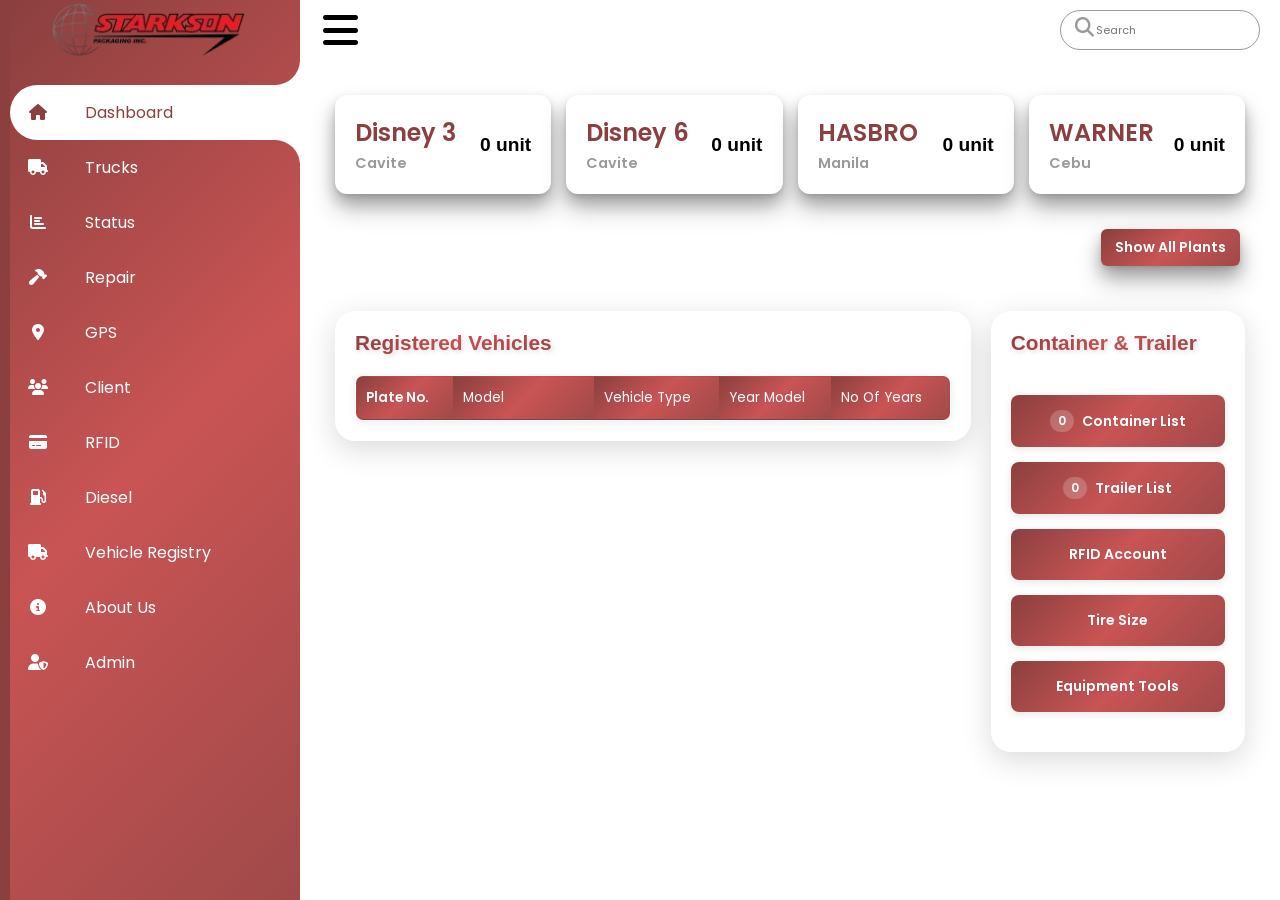
==== commit 4509f051: "Update vehicle registry and status functionality" ====
--- a/index.html
+++ b/index.html
@@ -258,13 +258,10 @@
 
                         <div class="cardName">Cavite</div>
 
-                    </div>
-
-                    <div class="iconBx">
-
-                        <i class="fas fa-building"></i>
-
-                    </div>
+                        <div class="plant-count">0 unit</div>
+
+                    </div>
+
 
                 </div>
 
@@ -276,13 +273,10 @@
 
                         <div class="cardName">Cavite</div>
 
-                    </div>
-
-                    <div class="iconBx">
-
-                        <i class="fas fa-building"></i>
-
-                    </div>
+                        <div class="plant-count">0 unit</div>
+
+                    </div>
+
 
                 </div>
 
@@ -294,13 +288,10 @@
 
                         <div class="cardName">Manila</div>
 
-                    </div>
-
-                    <div class="iconBx">
-
-                        <i class="fas fa-building"></i>
-
-                    </div>
+                        <div class="plant-count">0 unit</div>
+
+                    </div>
+
 
                 </div>
 
@@ -312,13 +303,10 @@
 
                         <div class="cardName">Cebu</div>
 
-                    </div>
-
-                    <div class="iconBx">
-
-                        <i class="fas fa-building"></i>
-
-                    </div>
+                        <div class="plant-count">0 unit</div>
+
+                    </div>
+
 
                 </div>
 
@@ -376,15 +364,17 @@
 
                     <div class="container-trailer-buttons" style="display: grid; grid-template-columns: repeat(auto-fit, minmax(200px, 1fr)); gap: 15px; padding: 20px 0;">
 
-                      <button class="container-trailer-btn" data-action="container-list" onclick="openContainerRegistryModal()" style="padding: 15px 20px; background: linear-gradient(135deg, #8b3f3f 0%, #c95454 50%, #a04949 100%); color: #fff; border: none; border-radius: 8px; cursor: pointer; font-weight: 600; font-size: 14px; box-shadow: 0 2px 8px rgba(0,0,0,0.1); transition: all 0.3s;">
-
-                        Container List
+                      <button class="container-trailer-btn" data-action="container-list" onclick="openContainerRegistryModal()" style="padding: 15px 20px; background: linear-gradient(135deg, #8b3f3f 0%, #c95454 50%, #a04949 100%); color: #fff; border: none; border-radius: 8px; cursor: pointer; font-weight: 600; font-size: 14px; box-shadow: 0 2px 8px rgba(0,0,0,0.1); transition: all 0.3s; display: flex; align-items: center; justify-content: center; gap: 8px;">
+
+                        <span id="container-count-badge" style="background: rgba(255,255,255,0.2); padding: 2px 8px; border-radius: 12px; font-size: 12px;">0</span>
+                        <span>Container List</span>
 
                       </button>
 
-                      <button class="container-trailer-btn" data-action="trailer-list" onclick="openTrailerRegistryModal()" style="padding: 15px 20px; background: linear-gradient(135deg, #8b3f3f 0%, #c95454 50%, #a04949 100%); color: #fff; border: none; border-radius: 8px; cursor: pointer; font-weight: 600; font-size: 14px; box-shadow: 0 2px 8px rgba(0,0,0,0.1); transition: all 0.3s;">
-
-                        Trailer List
+                      <button class="container-trailer-btn" data-action="trailer-list" onclick="openTrailerRegistryModal()" style="padding: 15px 20px; background: linear-gradient(135deg, #8b3f3f 0%, #c95454 50%, #a04949 100%); color: #fff; border: none; border-radius: 8px; cursor: pointer; font-weight: 600; font-size: 14px; box-shadow: 0 2px 8px rgba(0,0,0,0.1); transition: all 0.3s; display: flex; align-items: center; justify-content: center; gap: 8px;">
+
+                        <span id="trailer-count-badge" style="background: rgba(255,255,255,0.2); padding: 2px 8px; border-radius: 12px; font-size: 12px;">0</span>
+                        <span>Trailer List</span>
 
                       </button>
 
@@ -430,13 +420,10 @@
 
                         <div class="cardName">Cavite</div>
 
-                    </div>
-
-                    <div class="iconBx">
-
-                        <i class="fas fa-building"></i>
-
-                    </div>
+                        <div class="plant-count">0</div>
+
+                    </div>
+
 
                 </div>
 
@@ -448,13 +435,10 @@
 
                         <div class="cardName">Cavite</div>
 
-                    </div>
-
-                    <div class="iconBx">
-
-                        <i class="fas fa-building"></i>
-
-                    </div>
+                        <div class="plant-count">0</div>
+
+                    </div>
+
 
                 </div>
 
@@ -466,13 +450,10 @@
 
                         <div class="cardName">Manila</div>
 
-                    </div>
-
-                    <div class="iconBx">
-
-                        <i class="fas fa-building"></i>
-
-                    </div>
+                        <div class="plant-count">0</div>
+
+                    </div>
+
 
                 </div>
 
@@ -484,13 +465,10 @@
 
                         <div class="cardName">Cebu</div>
 
-                    </div>
-
-                    <div class="iconBx">
-
-                        <i class="fas fa-building"></i>
-
-                    </div>
+                        <div class="plant-count">0</div>
+
+                    </div>
+
 
                 </div>
 
@@ -718,13 +696,10 @@
 
                         <div class="cardName">Cavite</div>
 
-                    </div>
-
-                    <div class="iconBx">
-
-                        <i class="fas fa-building"></i>
-
-                    </div>
+                        <div class="plant-count">0</div>
+
+                    </div>
+
 
                 </div>
 
@@ -736,13 +711,10 @@
 
                         <div class="cardName">Cavite</div>
 
-                    </div>
-
-                    <div class="iconBx">
-
-                        <i class="fas fa-building"></i>
-
-                    </div>
+                        <div class="plant-count">0</div>
+
+                    </div>
+
 
                 </div>
 
@@ -754,13 +726,10 @@
 
                         <div class="cardName">Manila</div>
 
-                    </div>
-
-                    <div class="iconBx">
-
-                        <i class="fas fa-building"></i>
-
-                    </div>
+                        <div class="plant-count">0</div>
+
+                    </div>
+
 
                 </div>
 
@@ -772,13 +741,10 @@
 
                         <div class="cardName">Cebu</div>
 
-                    </div>
-
-                    <div class="iconBx">
-
-                        <i class="fas fa-building"></i>
-
-                    </div>
+                        <div class="plant-count">0</div>
+
+                    </div>
+
 
                 </div>
 
@@ -875,7 +841,7 @@
                             </tr>
                           </thead>
                           <tbody>
-                            <tr>
+                            <tr class="status-row clickable" data-status="Operational" style="cursor: pointer;">
                               <td style="color: green; font-weight: bold;">Operational</td>
                               <td id="summary-truckhead-operational">0</td>
                               <td id="summary-12wheeler-operational">0</td>
@@ -885,7 +851,7 @@
                               <td id="summary-4wheeler-operational">0</td>
                               <td id="summary-total-operational">0</td>
                             </tr>
-                            <tr>
+                            <tr class="status-row clickable" data-status="Operational/Hustling" style="cursor: pointer;">
                               <td style="color: orange; font-weight: bold;">Operational/Hustling</td>
                               <td id="summary-truckhead-hustling">0</td>
                               <td id="summary-12wheeler-hustling">0</td>
@@ -895,7 +861,7 @@
                               <td id="summary-4wheeler-hustling">0</td>
                               <td id="summary-total-hustling">0</td>
                             </tr>
-                            <tr>
+                            <tr class="status-row clickable" data-status="Down" style="cursor: pointer;">
                               <td style="color: red; font-weight: bold;">Down</td>
                               <td id="summary-truckhead-down">0</td>
                               <td id="summary-12wheeler-down">0</td>
@@ -905,7 +871,7 @@
                               <td id="summary-4wheeler-down">0</td>
                               <td id="summary-total-down">0</td>
                             </tr>
-                            <tr>
+                            <tr class="status-row clickable" data-status="Totally Down" style="cursor: pointer;">
                               <td style="color: brown; font-weight: bold;">Totally Down</td>
                               <td id="summary-truckhead-totallydown">0</td>
                               <td id="summary-12wheeler-totallydown">0</td>
@@ -915,7 +881,7 @@
                               <td id="summary-4wheeler-totallydown">0</td>
                               <td id="summary-total-totallydown">0</td>
                             </tr>
-                            <tr style="font-weight: bold; background-color: #f0f0f0;">
+                            <tr style="background-color: #f0f0f0;">
                               <td>Grand Total</td>
                               <td id="summary-grand-truckhead">0</td>
                               <td id="summary-grand-12wheeler">0</td>
@@ -1425,19 +1391,103 @@
 
                           <tr>
 
+                            <th style="background: #c95454; color: white; padding: 12px; text-align: center; border: 1px solid #ddd;">Plate No.</th>
+
+                            <th style="background: #c95454; color: white; padding: 12px; text-align: center; border: 1px solid #ddd;">Autosweep</th>
+
+                            <th style="background: #c95454; color: white; padding: 12px; text-align: center; border: 1px solid #ddd;">Easytrip</th>
+
+                          </tr>
+
+                        </thead>
+
+                        <tbody id="rfid-account-table-body">
+
+                          <!-- RFID data will be populated here -->
+
+                        </tbody>
+
+                      </table>
+
+                    </div>
+
+                    <div class="rfid-loading" id="rfid-account-loading" style="text-align: center; padding: 20px; display: none;">
+
+                      <i class="fas fa-spinner fa-spin"></i> Loading RFID data...
+
+                    </div>
+
+                    <div class="rfid-no-data" id="rfid-account-no-data" style="text-align: center; padding: 20px; display: none;">
+
+                      No RFID data available
+
+                    </div>
+
+                  </div>
+
+                  <div class="form-actions" style="width: 100%; padding: 20px; box-sizing: border-box;">
+
+                    <button type="button" id="rfid-modal-cancel-btn" class="btn-cancel" style="width: 100%; padding: 12px;">Close</button>
+
+                  </div>
+
+                </div>
+
+              </div>
+
+              <!-- Tire Size Modal -->
+
+              <div id="tire-size-modal-overlay" class="modal-overlay" style="display: none;"></div>
+
+              <div id="tire-size-modal" class="modal-form" style="display: none;">
+
+                <div class="modal-content">
+
+                  <div class="modal-header">
+
+                    <div style="display: flex; justify-content: space-between; align-items: center; width: 100%;">
+
+                      <h2 style="margin: 0;">Tire Size Information</h2>
+
+                      <div style="display: flex; align-items: center;">
+
+                        <input type="text" id="tire-size-search-input" placeholder="Search by plate number..." style="padding: 8px 12px; border: 1px solid #ddd; border-radius: 4px; font-size: 14px; min-width: 150px; margin-right: 15px;">
+
+                      </div>
+
+                    </div>
+
+                    <button type="button" id="tire-size-modal-close-btn" class="modal-close" title="Close">×</button>
+
+                  </div>
+
+                  <div class="modal-body">
+
+                    <div class="tire-size-table-container">
+
+                      <table id="tire-size-table" style="width: 100%; border-collapse: collapse;">
+
+                        <thead>
+
+                          <tr>
+
                             <th style="background: #c95454; color: white; padding: 12px; text-align: left; border: 1px solid #ddd;">Plate No.</th>
 
-                            <th style="background: #c95454; color: white; padding: 12px; text-align: left; border: 1px solid #ddd;">Autosweep</th>
-
-                            <th style="background: #c95454; color: white; padding: 12px; text-align: left; border: 1px solid #ddd;">Easytrip</th>
+                            <th style="background: #c95454; color: white; padding: 12px; text-align: left; border: 1px solid #ddd;">Front</th>
+
+                            <th style="background: #c95454; color: white; padding: 12px; text-align: left; border: 1px solid #ddd;">Rear</th>
+
+                            <th style="background: #c95454; color: white; padding: 12px; text-align: left; border: 1px solid #ddd;">Total Tire Front</th>
+
+                            <th style="background: #c95454; color: white; padding: 12px; text-align: left; border: 1px solid #ddd;">Total Tire Rear</th>
 
                           </tr>
 
                         </thead>
 
-                        <tbody id="rfid-account-table-body">
-
-                          <!-- RFID data will be populated here -->
+                        <tbody id="tire-size-table-body">
+
+                          <!-- Tire size data will be populated here -->
 
                         </tbody>
 
@@ -1445,15 +1495,15 @@
 
                     </div>
 
-                    <div class="rfid-loading" id="rfid-account-loading" style="text-align: center; padding: 20px; display: none;">
-
-                      <i class="fas fa-spinner fa-spin"></i> Loading RFID data...
-
-                    </div>
-
-                    <div class="rfid-no-data" id="rfid-account-no-data" style="text-align: center; padding: 20px; display: none;">
-
-                      No RFID data available
+                    <div class="tire-size-loading" id="tire-size-loading" style="text-align: center; padding: 20px; display: none;">
+
+                      <i class="fas fa-spinner fa-spin"></i> Loading tire size data...
+
+                    </div>
+
+                    <div class="tire-size-no-data" id="tire-size-no-data" style="text-align: center; padding: 20px; display: none;">
+
+                      No tire size data available
 
                     </div>
 
@@ -1461,7 +1511,7 @@
 
                   <div class="form-actions" style="width: 100%; padding: 20px; box-sizing: border-box;">
 
-                    <button type="button" id="rfid-modal-cancel-btn" class="btn-cancel" style="width: 100%; padding: 12px;">Close</button>
+                    <button type="button" id="tire-size-modal-cancel-btn" class="btn-cancel" style="width: 100%; padding: 12px;">Close</button>
 
                   </div>
 
@@ -1469,11 +1519,99 @@
 
               </div>
 
-              <!-- Tire Size Modal -->
-
-              <div id="tire-size-modal-overlay" class="modal-overlay" style="display: none;"></div>
-
-              <div id="tire-size-modal" class="modal-form" style="display: none;">
+              <!-- Trailer Registry Modal -->
+
+              <div id="trailer-registry-modal-overlay" class="modal-overlay" style="display: none;"></div>
+
+              <div id="trailer-registry-modal" class="trailer-registry-modal-custom" style="display: none; width: 1200px; max-width: 90vw; position: fixed; top: 50%; left: 50%; transform: translate(-50%, -50%); margin: 0; z-index: 10000; background: white; border-radius: 8px; box-shadow: 0 4px 20px rgba(0,0,0,0.3);">
+
+                <div class="modal-content" style="width: 100%; max-width: 100%; box-sizing: border-box;">
+
+                  <div class="modal-header">
+
+                    <div style="display: flex; justify-content: space-between; align-items: center; width: 100%;">
+
+                      <h2 style="margin: 0;">Trailer Registry</h2>
+
+                      <div style="display: flex; align-items: center;">
+
+                        <input type="text" id="trailer-registry-search-input" placeholder="Search by plate, chassis, or plant..." style="padding: 8px 12px; border: 1px solid #ddd; border-radius: 4px; font-size: 14px; min-width: 150px; margin-right: 15px;">
+
+                      </div>
+
+                    </div>
+
+                    <button type="button" id="trailer-registry-modal-close-btn" class="modal-close" title="Close">×</button>
+
+                  </div>
+
+                  <div class="modal-body" style="padding: 20px; width: 100%; box-sizing: border-box;">
+
+                    <div class="trailer-registry-table-container" style="width: 100%; overflow-x: auto;">
+
+                      <table id="trailer-registry-table" style="width: 100%; min-width: 1000px; border-collapse: collapse; table-layout: fixed;">
+
+                        <thead>
+
+                          <tr>
+
+                            <th style="background: #c95454; color: white; padding: 12px; text-align: left; border: 1px solid #ddd;">Plate No.</th>
+
+                            <th style="background: #c95454; color: white; padding: 12px; text-align: left; border: 1px solid #ddd;">Chassis No.</th>
+
+                            <th style="background: #c95454; color: white; padding: 12px; text-align: left; border: 1px solid #ddd;">MV File No.</th>
+
+                            <th style="background: #c95454; color: white; padding: 12px; text-align: left; border: 1px solid #ddd;">Year Model</th>
+
+                            <th style="background: #c95454; color: white; padding: 12px; text-align: left; border: 1px solid #ddd;">Owner Name</th>
+
+                            <th style="background: #c95454; color: white; padding: 12px; text-align: left; border: 1px solid #ddd;">Location Plant</th>
+
+                          </tr>
+
+                        </thead>
+
+                        <tbody id="trailer-registry-tbody">
+
+                          <!-- Data will be populated here -->
+
+                        </tbody>
+
+                      </table>
+
+                      <div id="trailer-registry-loading" style="text-align: center; padding: 20px; display: none;">
+
+                        <div class="spinner" style="border: 4px solid #f3f3f3; border-top: 4px solid #c95454; border-radius: 50%; width: 40px; height: 40px; animation: spin 1s linear infinite; margin: 0 auto;"></div>
+
+                        <p style="margin-top: 10px;">Loading trailer registry data...</p>
+
+                      </div>
+
+                      <div id="trailer-registry-no-data" style="text-align: center; padding: 20px; display: none;">
+
+                        <p>No trailer registry data available</p>
+
+                      </div>
+
+                    </div>
+
+                  </div>
+
+                  <div class="modal-footer" style="width: 100%; padding: 20px; box-sizing: border-box;">
+
+                    <button type="button" id="trailer-registry-modal-cancel-btn" class="btn-cancel" style="width: 100%; padding: 12px;">Close</button>
+
+                  </div>
+
+                </div>
+
+              </div>
+
+              <!-- Container Registry Modal -->
+
+              <div id="container-registry-modal-overlay" class="modal-overlay" style="display: none;"></div>
+
+              <div id="container-registry-modal" class="modal-form" style="display: none;">
 
                 <div class="modal-content">
 
@@ -1481,47 +1619,147 @@
 
                     <div style="display: flex; justify-content: space-between; align-items: center; width: 100%;">
 
-                      <h2 style="margin: 0;">Tire Size Information</h2>
+                      <h2 style="margin: 0;">Container Registry</h2>
 
                       <div style="display: flex; align-items: center;">
 
-                        <input type="text" id="tire-size-search-input" placeholder="Search by plate number..." style="padding: 8px 12px; border: 1px solid #ddd; border-radius: 4px; font-size: 14px; min-width: 150px; margin-right: 15px;">
+                        <input type="text" id="container-registry-search-input" placeholder="Search by chassis, container, or plant..." style="padding: 8px 12px; border: 1px solid #ddd; border-radius: 4px; font-size: 14px; min-width: 150px; margin-right: 15px;">
 
                       </div>
 
                     </div>
 
-                    <button type="button" id="tire-size-modal-close-btn" class="modal-close" title="Close">×</button>
+                    <button type="button" id="container-registry-modal-close-btn" class="modal-close" title="Close">×</button>
 
                   </div>
 
                   <div class="modal-body">
 
-                    <div class="tire-size-table-container">
-
-                      <table id="tire-size-table" style="width: 100%; border-collapse: collapse;">
+                    <div class="container-registry-table-container">
+
+                      <table id="container-registry-table" style="width: 100%; border-collapse: collapse;">
 
                         <thead>
 
                           <tr>
 
+                            <th style="background: #c95454; color: white; padding: 12px; text-align: left; border: 1px solid #ddd;">Chassis No.</th>
+
+                            <th style="background: #c95454; color: white; padding: 12px; text-align: left; border: 1px solid #ddd;">Container</th>
+
+                            <th style="background: #c95454; color: white; padding: 12px; text-align: left; border: 1px solid #ddd;">Size</th>
+
+                            <th style="background: #c95454; color: white; padding: 12px; text-align: left; border: 1px solid #ddd;">Plant</th>
+
+                                                      </tr>
+
+                        </thead>
+
+                        <tbody id="container-registry-tbody">
+
+                          <!-- Data will be populated here -->
+
+                        </tbody>
+
+                      </table>
+
+                      <div id="container-registry-loading" style="text-align: center; padding: 20px; display: none;">
+
+                        <div class="spinner" style="border: 4px solid #f3f3f3; border-top: 4px solid #c95454; border-radius: 50%; width: 40px; height: 40px; animation: spin 1s linear infinite; margin: 0 auto;"></div>
+
+                        <p style="margin-top: 10px;">Loading container registry data...</p>
+
+                      </div>
+
+                      <div id="container-registry-no-data" style="text-align: center; padding: 20px; display: none;">
+
+                        <p>No container registry data available</p>
+
+                      </div>
+
+                    </div>
+
+                  </div>
+
+                  <div class="modal-footer" style="width: 100%; padding: 20px; box-sizing: border-box;">
+
+                    <button type="button" id="container-registry-modal-cancel-btn" class="btn-cancel" style="width: 100%; padding: 12px;">Close</button>
+
+                  </div>
+
+                </div>
+
+              </div>
+
+              <!-- Tools Modal -->
+
+              <div id="tools-modal-overlay" class="modal-overlay" style="display: none;"></div>
+
+              <div id="tools-modal" class="modal-form" style="display: none;">
+
+                <div class="modal-content">
+
+                  <div class="modal-header">
+
+                    <div style="display: flex; justify-content: space-between; align-items: center; width: 100%;">
+
+                      <h2 style="margin: 0;">Vehicle Tools Information</h2>
+
+                      <div style="display: flex; align-items: center;">
+
+                        <input type="text" id="tools-search-input" placeholder="Search by plate number..." style="padding: 8px 12px; border: 1px solid #ddd; border-radius: 4px; font-size: 14px; min-width: 150px; margin-right: 15px;">
+
+                      </div>
+
+                    </div>
+
+                    <button type="button" id="tools-modal-close-btn" class="modal-close" title="Close">×</button>
+
+                  </div>
+
+                  <div class="modal-body">
+
+                    <div class="tools-table-container">
+
+                      <table id="tools-table" style="width: 100%; border-collapse: collapse;">
+
+                        <thead>
+
+                          <tr>
+
                             <th style="background: #c95454; color: white; padding: 12px; text-align: left; border: 1px solid #ddd;">Plate No.</th>
 
-                            <th style="background: #c95454; color: white; padding: 12px; text-align: left; border: 1px solid #ddd;">Front</th>
-
-                            <th style="background: #c95454; color: white; padding: 12px; text-align: left; border: 1px solid #ddd;">Rear</th>
-
-                            <th style="background: #c95454; color: white; padding: 12px; text-align: left; border: 1px solid #ddd;">Total Tire Front</th>
-
-                            <th style="background: #c95454; color: white; padding: 12px; text-align: left; border: 1px solid #ddd;">Total Tire Rear</th>
+                            <th style="background: #c95454; color: white; padding: 12px; text-align: left; border: 1px solid #ddd;">Mechanical Key</th>
+
+                            <th style="background: #c95454; color: white; padding: 12px; text-align: left; border: 1px solid #ddd;">Battery Case Key</th>
+
+                            <th style="background: #c95454; color: white; padding: 12px; text-align: left; border: 1px solid #ddd;">Adblue Key</th>
+
+                            <th style="background: #c95454; color: white; padding: 12px; text-align: left; border: 1px solid #ddd;">Wheel Chock</th>
+
+                            <th style="background: #c95454; color: white; padding: 12px; text-align: left; border: 1px solid #ddd;">First Aid Kit</th>
+
+                            <th style="background: #c95454; color: white; padding: 12px; text-align: left; border: 1px solid #ddd;">Hazard Warning Triangle</th>
+
+                            <th style="background: #c95454; color: white; padding: 12px; text-align: left; border: 1px solid #ddd;">Warning Lamp</th>
+
+                            <th style="background: #c95454; color: white; padding: 12px; text-align: left; border: 1px solid #ddd;">Spare Bulb</th>
+
+                            <th style="background: #c95454; color: white; padding: 12px; text-align: left; border: 1px solid #ddd;">Manual</th>
+
+                            <th style="background: #c95454; color: white; padding: 12px; text-align: left; border: 1px solid #ddd;">Tire Inflating Hose</th>
+
+                            <th style="background: #c95454; color: white; padding: 12px; text-align: left; border: 1px solid #ddd;">Tilt Bar</th>
+
+                            <th style="background: #c95454; color: white; padding: 12px; text-align: left; border: 1px solid #ddd;">Tire Jack</th>
 
                           </tr>
 
                         </thead>
 
-                        <tbody id="tire-size-table-body">
-
-                          <!-- Tire size data will be populated here -->
+                        <tbody id="tools-table-body">
+
+                          <!-- Tools data will be populated here -->
 
                         </tbody>
 
@@ -1529,2499 +1767,2191 @@
 
                     </div>
 
-                    <div class="tire-size-loading" id="tire-size-loading" style="text-align: center; padding: 20px; display: none;">
-
-                      <i class="fas fa-spinner fa-spin"></i> Loading tire size data...
-
-                    </div>
-
-                    <div class="tire-size-no-data" id="tire-size-no-data" style="text-align: center; padding: 20px; display: none;">
-
-                      No tire size data available
+                    <div class="tools-loading" id="tools-loading" style="text-align: center; padding: 20px; display: none;">
+
+                      <i class="fas fa-spinner fa-spin"></i> Loading tools data...
+
+                    </div>
+
+                    <div class="tools-no-data" id="tools-no-data" style="text-align: center; padding: 20px; display: none;">
+
+                      No tools data available
 
                     </div>
 
                   </div>
 
-                  <div class="form-actions" style="width: 100%; padding: 20px; box-sizing: border-box;">
-
-                    <button type="button" id="tire-size-modal-cancel-btn" class="btn-cancel" style="width: 100%; padding: 12px;">Close</button>
-
-                  </div>
-
                 </div>
 
               </div>
 
-              <!-- Trailer Registry Modal -->
-
-              <div id="trailer-registry-modal-overlay" class="modal-overlay" style="display: none;"></div>
-
-              <div id="trailer-registry-modal" class="trailer-registry-modal-custom" style="display: none; width: 1200px; max-width: 90vw; position: fixed; top: 50%; left: 50%; transform: translate(-50%, -50%); margin: 0; z-index: 10000; background: white; border-radius: 8px; box-shadow: 0 4px 20px rgba(0,0,0,0.3);">
-
-                <div class="modal-content" style="width: 100%; max-width: 100%; box-sizing: border-box;">
-
-                  <div class="modal-header">
-
-                    <div style="display: flex; justify-content: space-between; align-items: center; width: 100%;">
-
-                      <h2 style="margin: 0;">Trailer Registry</h2>
-
-                      <div style="display: flex; align-items: center;">
-
-                        <input type="text" id="trailer-registry-search-input" placeholder="Search by plate, chassis, or plant..." style="padding: 8px 12px; border: 1px solid #ddd; border-radius: 4px; font-size: 14px; min-width: 150px; margin-right: 15px;">
+                        <!-- ================ Repair Form ================= -->
+
+            <div class="content-view" id="repair-view">
+
+              <div class="cardBox">
+
+                <div class="card plant-card" data-plant="DISNEY 3">
+
+                    <div>
+
+                        <div class="numbers">Disney 3</div>
+
+                        <div class="cardName">Cavite</div>
+
+                        <div class="plant-count">0</div>
+
+                    </div>
+
+
+                </div>
+
+                <div class="card plant-card" data-plant="DISNEY 6">
+
+                    <div>
+
+                        <div class="numbers">Disney 6</div>
+
+                        <div class="cardName">Cavite</div>
+
+                        <div class="plant-count">0</div>
+
+                    </div>
+
+
+                </div>
+
+                <div class="card plant-card" data-plant="HASBRO">
+
+                    <div>
+
+                        <div class="numbers">HASBRO</div>
+
+                        <div class="cardName">Manila</div>
+
+                        <div class="plant-count">0</div>
+
+                    </div>
+
+
+                </div>
+
+                <div class="card plant-card" data-plant="WARNER">
+
+                    <div>
+
+                        <div class="numbers">WARNER</div>
+
+                        <div class="cardName">Cebu</div>
+
+                        <div class="plant-count">0</div>
+
+                    </div>
+
+
+                </div>
+
+              </div>
+
+              <div class="filter-section">
+
+                <button id="clear-filter-btn-repair" type="button" class="btn-filter" style="padding: 8px 14px; background: linear-gradient(135deg, #8b3f3f 0%, #c95454 50%, #a04949 100%); color: #fff; border: none; border-radius: 6px; cursor: pointer;">Show All Plants</button>
+
+              </div>
+
+              <div class="details">
+
+                <div class="recentVehicles">
+
+                    <div class="cardHeader">
+
+                        <h2>Vehicle Repair Report</h2>
+
+                        <div style="display: flex; align-items: center; justify-content: space-between; width: 100%; margin-top: 10px;">
+
+                            <div style="display: flex; gap: 5px; align-items: center;">
+
+                                <button id="repair-truck-btn" class="registry-filter-btn active" data-filter="truck" style="padding: 8px 14px; border: none; border-radius: 6px; cursor: pointer; font-weight: 600;">Truck</button>
+
+                                <button id="repair-trailer-btn" class="registry-filter-btn" data-filter="trailer" style="padding: 8px 14px; border: none; border-radius: 6px; cursor: pointer; font-weight: 600;">Trailer</button>
+
+                                <button id="repair-container-btn" class="registry-filter-btn" data-filter="container" style="padding: 8px 14px; border: none; border-radius: 6px; cursor: pointer; font-weight: 600;">Container</button>
+
+                            </div>
+
+                        </div>
+
+                    </div>
+
+                    <!-- Modal Overlay -->
+
+                    <div id="repair-modal-overlay" class="modal-overlay" style="display: none;"></div>
+
+                    <!-- Modal Form -->
+
+                    <div id="repair-modal" class="modal-form" style="display: none;">
+
+                        <div class="modal-content">
+
+                            <div class="modal-header">
+
+                                <h2>Add Vehicle Repair Report</h2>
+
+                                <button type="button" id="modal-close-btn" class="modal-close" title="Close">×</button>
+
+                            </div>
+
+                            <form id="repair-form" class="modal-form-content">
+
+                                <div class="form-group">
+
+                                    <label for="date-reported">Date Reported <span class="required">*</span></label>
+
+                                    <input id="date-reported" type="date" required />
+
+                                </div>
+
+                                <div class="form-group">
+
+                                    <label for="repair-plate">Plate # <span class="required">*</span></label>
+
+                                    <select id="repair-plate" required>
+
+                                        <option value="">-- Select Plate # --</option>
+
+                                    </select>
+
+                                </div>
+
+                                <div class="form-group">
+
+                                    <label for="truck-issue">Truck Issue <span class="required">*</span></label>
+
+                                    <textarea id="truck-issue" placeholder="Describe the truck issue" required rows="4"></textarea>
+
+                                </div>
+
+                                <div class="form-group">
+
+                                    <label for="incharge">In Charge <span class="required">*</span></label>
+
+                                    <input id="incharge" type="text" placeholder="Person in charge" required />
+
+                                </div>
+
+                                <div class="form-actions">
+
+                                    <button type="submit" class="btn-submit">Submit Report</button>
+
+                                    <button type="button" id="modal-cancel-btn" class="btn-cancel">Cancel</button>
+
+                                </div>
+
+                            </form>
+
+                        </div>
+
+                    </div>
+
+                    <!-- Truck Repair Table -->
+
+                    <table id="repair-truck-table">
+
+                        <thead>
+
+                            <tr>
+
+                                <td>Plate No.</td>
+
+                                <td>Vehicle Type</td>
+
+                                <td>Model</td>
+
+                                <td>Driver</td>
+
+                                <td>Issue</td>
+
+                                <td>Date Reported</td>
+
+                                <td>Status</td>
+
+                            </tr>
+
+                        </thead>
+
+                        <tbody></tbody>
+
+                    </table>
+
+                    <!-- Trailer Repair Table (Initially Hidden) -->
+
+                    <table id="repair-trailer-table" style="width:100%; border-collapse: collapse; display: none;">
+
+                        <thead>
+
+                            <tr>
+
+                                <td>plate no.</td>
+
+                                <td>chassi no.</td>
+
+                                <td>trailer type</td>
+
+                                <td>trailer issue</td>
+
+                                <td>date reported</td>
+
+                                <td>status</td>
+
+                            </tr>
+
+                        </thead>
+
+                        <tbody></tbody>
+
+                    </table>
+
+                    <!-- Container Repair Table (Initially Hidden) -->
+
+                    <table id="repair-container-table" style="width:100%; border-collapse: collapse; display: none;">
+
+                        <thead>
+
+                            <tr>
+
+                                <td>chassi no.</td>
+
+                                <td>container</td>
+
+                                <td>size</td>
+
+                                <td>container issue</td>
+
+                                <td>date reported</td>
+
+                                <td>status</td>
+
+                            </tr>
+
+                        </thead>
+
+                        <tbody></tbody>
+
+                    </table>
+
+                </div>
+
+              </div>
+
+            </div>
+
+            <!-- ================ Vehicle Registry ================= -->
+
+            <div class="content-view" id="registry-view">
+
+              <div class="cardBox">
+
+                <div class="card plant-card" data-plant="DISNEY 3">
+
+                    <div>
+
+                        <div class="numbers">Disney 3</div>
+
+                        <div class="cardName">Cavite</div>
+
+                        <div class="plant-count">0</div>
+
+                    </div>
+
+
+                </div>
+
+                <div class="card plant-card" data-plant="DISNEY 6">
+
+                    <div>
+
+                        <div class="numbers">Disney 6</div>
+
+                        <div class="cardName">Cavite</div>
+
+                        <div class="plant-count">0</div>
+
+                    </div>
+
+
+                </div>
+
+                <div class="card plant-card" data-plant="HASBRO">
+
+                    <div>
+
+                        <div class="numbers">HASBRO</div>
+
+                        <div class="cardName">Manila</div>
+
+                        <div class="plant-count">0</div>
+
+                    </div>
+
+
+                </div>
+
+                <div class="card plant-card" data-plant="WARNER">
+
+                    <div>
+
+                        <div class="numbers">WARNER</div>
+
+                        <div class="cardName">Cebu</div>
+
+                        <div class="plant-count">0</div>
+
+                    </div>
+
+
+                </div>
+
+              </div>
+
+              <div class="filter-section">
+
+                <button id="clear-filter-btn-registry" type="button" class="btn-filter" style="padding: 8px 14px; background: linear-gradient(135deg, #8b3f3f 0%, #c95454 50%, #a04949 100%); color: #fff; border: none; border-radius: 6px; cursor: pointer;">Show All Plants</button>
+
+              </div>
+
+              <div class="details">
+
+                <div class="registry-panels" style="display: flex; gap: 20px; align-items: flex-start; flex-wrap: wrap;">
+
+                  <div class="recentVehicles" style="flex: 1 1 520px; min-width: 320px;">
+
+                    <div class="cardHeader">
+
+                        <h2>Vehicle Registry</h2>
+
+                        <div style="display: flex; align-items: center; justify-content: space-between; width: 100%;">
+
+                            <div style="display: flex; gap: 5px; align-items: center;">
+
+                                <button id="registry-truck-btn" class="registry-filter-btn active" data-filter="truck" style="padding: 8px 14px; background: linear-gradient(135deg, #8b3f3f 0%, #c95454 50%, #a04949 100%); color: #fff; border: none; border-radius: 6px; cursor: pointer; font-weight: 600;">Truck</button>
+
+                                <button id="registry-trailer-btn" class="registry-filter-btn" data-filter="trailer" style="padding: 8px 14px; background: linear-gradient(135deg, #8b3f3f 0%, #c95454 50%, #a04949 100%); color: #fff; border: none; border-radius: 6px; cursor: pointer; font-weight: 600;">Trailer</button>
+
+                                <button id="registry-container-btn" class="registry-filter-btn" data-filter="container" style="padding: 8px 14px; background: linear-gradient(135deg, #8b3f3f 0%, #c95454 50%, #a04949 100%); color: #fff; border: none; border-radius: 6px; cursor: pointer; font-weight: 600;">Container</button>
+
+                            </div>
+
+                            <div style="display: flex; gap: 10px;">
+
+                                <button id="add-vehicle-btn" type="button" class="btn crud-button auth-required" style="padding: 10px 20px; background: linear-gradient(135deg, #8b3f3f 0%, #c95454 50%, #a04949 100%); color: #fff; border: none; border-radius: 6px; cursor: pointer; font-weight: 600; font-size: 14px; box-shadow: 0 2px 8px rgba(0,0,0,0.1); transition: all 0.3s;">+ Add Vehicle</button>
+
+                                <button id="add-trailer-btn" type="button" class="btn crud-button auth-required" style="padding: 10px 20px; background: linear-gradient(135deg, #8b3f3f 0%, #c95454 50%, #a04949 100%); color: #fff; border: none; border-radius: 6px; cursor: pointer; font-weight: 600; font-size: 14px; box-shadow: 0 2px 8px rgba(0,0,0,0.1); transition: all 0.3s; display: none;">+ Add Trailer</button>
+
+                                <button id="add-container-btn" type="button" class="btn crud-button auth-required" style="padding: 10px 20px; background: linear-gradient(135deg, #8b3f3f 0%, #c95454 50%, #a04949 100%); color: #fff; border: none; border-radius: 6px; cursor: pointer; font-weight: 600; font-size: 14px; box-shadow: 0 2px 8px rgba(0,0,0,0.1); transition: all 0.3s; display: none;">+ Add Container</button>
+
+                            </div>
+
+                        </div>
+
+                    </div>
+
+                    <!-- Modal Overlay -->
+
+                    <div id="vehicle-modal-overlay" class="modal-overlay" style="display: none;"></div>
+
+                    <!-- Modal Form -->
+
+                    <div id="vehicle-modal" class="modal-form" style="display: none;">
+
+                        <div class="modal-content">
+
+                            <div class="modal-header">
+
+                                <h2 id="vehicle-modal-title">Add Vehicle</h2>
+
+                                <button type="button" id="vehicle-modal-close-btn" class="modal-close" title="Close">×</button>
+
+                            </div>
+
+                            <form id="vehicle-form" class="modal-form-content">
+
+                                <div class="form-group">
+
+                                    <label for="plate">Plate # <span class="required">*</span></label>
+
+                                    <input id="plate" type="text" placeholder="Enter plate number" required />
+
+                                </div>
+
+                                <div class="form-group">
+
+                                    <label for="model">Model <span class="required">*</span></label>
+
+                                    <input id="model" type="text" placeholder="Enter vehicle model" required />
+
+                                </div>
+
+                                <div class="form-group">
+
+                                    <label for="size">Size <span class="required">*</span></label>
+
+                                    <select id="size" required>
+
+                                        <option value="">Select Size</option>
+
+                                        <option value="truck head">truck head</option>
+
+                                        <option value="12 wheeler">12 wheeler</option>
+
+                                        <option value="10 wheeler">10 wheeler</option>
+
+                                        <option value="8 wheeler">8 wheeler</option>
+
+                                        <option value="6 wheeler">6 wheeler</option>
+
+                                        <option value="4 wheeler">4 wheeler</option>
+
+                                    </select>
+
+                                </div>
+
+                                <div class="form-group">
+
+                                    <label for="year_model">Year Model <span class="required">*</span></label>
+
+                                    <input id="year_model" type="number" placeholder="Enter year" required />
+
+                                </div>
+
+                                <div class="form-group">
+
+                                    <label for="plant">Plant <span class="required">*</span></label>
+
+                                    <select id="plant" required>
+
+                                        <option value="">Select Plant</option>
+
+                                        <option value="DISNEY 3">DISNEY 3</option>
+
+                                        <option value="DISNEY 6">DISNEY 6</option>
+
+                                        <option value="HASBRO">HASBRO</option>
+
+                                        <option value="WARNER">WARNER</option>
+
+                                    </select>
+
+                                </div>
+
+                                <!-- Engine & Vehicle Details -->
+
+                                <h3 style="margin: 20px 0 10px 0; color: #c95454; border-bottom: 2px solid #c95454; padding-bottom: 5px;">Engine & Vehicle Details</h3>
+
+                                <div class="form-group">
+
+                                    <label for="engine_no">Engine Number</label>
+
+                                    <input id="engine_no" type="text" placeholder="Enter engine number" />
+
+                                </div>
+
+                                <div class="form-group">
+
+                                    <label for="chassi_no">Chassis Number</label>
+
+                                    <input id="chassi_no" type="text" placeholder="Enter chassis number" />
+
+                                </div>
+
+                                <div class="form-group">
+
+                                    <label for="classification">Classification</label>
+
+                                    <input id="classification" type="text" placeholder="Enter classification" />
+
+                                </div>
+
+                                <div class="form-group">
+
+                                    <label for="vehicle_type">Vehicle Type</label>
+
+                                    <input id="vehicle_type" type="text" placeholder="Enter vehicle type" />
+
+                                </div>
+
+                                <div class="form-group">
+
+                                    <label for="color">Color</label>
+
+                                    <input id="color" type="text" placeholder="Enter color" />
+
+                                </div>
+
+                                <div class="form-group">
+
+                                    <label for="aircon_type">Aircon Type</label>
+
+                                    <input id="aircon_type" type="text" placeholder="Enter aircon type" />
+
+                                </div>
+
+                                <!-- Registration Details -->
+
+                                <h3 style="margin: 20px 0 10px 0; color: #c95454; border-bottom: 2px solid #c95454; padding-bottom: 5px;">Registration Details</h3>
+
+                                <div class="form-group">
+
+                                    <label for="cr_no">CR Number</label>
+
+                                    <input id="cr_no" type="text" placeholder="Enter CR number" />
+
+                                </div>
+
+                                <div class="form-group">
+
+                                    <label for="cr_registered">CR Registered Date</label>
+
+                                    <input id="cr_registered" type="date" />
+
+                                </div>
+
+                                <div class="form-group">
+
+                                    <label for="mv_file">MV File</label>
+
+                                    <input id="mv_file" type="text" placeholder="Enter MV file" />
+
+                                </div>
+
+                                <!-- Technical Specifications -->
+
+                                <h3 style="margin: 20px 0 10px 0; color: #c95454; border-bottom: 2px solid #c95454; padding-bottom: 5px;">Technical Specifications</h3>
+
+                                <div class="form-group">
+
+                                    <label for="denomination">Denomination</label>
+
+                                    <input id="denomination" type="text" placeholder="Enter denomination" />
+
+                                </div>
+
+                                <div class="form-group">
+
+                                    <label for="piston_displacement">Piston Displacement</label>
+
+                                    <input id="piston_displacement" type="text" placeholder="Enter piston displacement" />
+
+                                </div>
+
+                                <div class="form-group">
+
+                                    <label for="no_of_cylinder">Number of Cylinders</label>
+
+                                    <input id="no_of_cylinder" type="number" placeholder="Enter number of cylinders" />
+
+                                </div>
+
+                                <div class="form-group">
+
+                                    <label for="fuel">Fuel</label>
+
+                                    <input id="fuel" type="text" placeholder="Enter fuel type" />
+
+                                </div>
+
+                                <div class="form-group">
+
+                                    <label for="series">Series</label>
+
+                                    <input id="series" type="text" placeholder="Enter series" />
+
+                                </div>
+
+                                <!-- Body & Dimensions -->
+
+                                <h3 style="margin: 20px 0 10px 0; color: #c95454; border-bottom: 2px solid #c95454; padding-bottom: 5px;">Body & Dimensions</h3>
+
+                                <div class="form-group">
+
+                                    <label for="body_type">Body Type</label>
+
+                                    <input id="body_type" type="text" placeholder="Enter body type" />
+
+                                </div>
+
+                                <div class="form-group">
+
+                                    <label for="body_no">Body Number</label>
+
+                                    <input id="body_no" type="text" placeholder="Enter body number" />
+
+                                </div>
+
+                                <div class="form-group">
+
+                                    <label for="gross_wt">Gross Weight</label>
+
+                                    <input id="gross_wt" type="number" step="0.01" placeholder="Enter gross weight" />
+
+                                </div>
+
+                                <div class="form-group">
+
+                                    <label for="net_wt">Net Weight</label>
+
+                                    <input id="net_wt" type="number" step="0.01" placeholder="Enter net weight" />
+
+                                </div>
+
+                                <div class="form-group">
+
+                                    <label for="shipping_wt">Shipping Weight</label>
+
+                                    <input id="shipping_wt" type="number" step="0.01" placeholder="Enter shipping weight" />
+
+                                </div>
+
+                                <div class="form-group">
+
+                                    <label for="net_capacity">Net Capacity</label>
+
+                                    <input id="net_capacity" type="text" placeholder="Enter net capacity" />
+
+                                </div>
+
+                                <div class="form-group">
+
+                                    <label for="length">Length</label>
+
+                                    <input id="length" type="number" step="0.01" placeholder="Enter length" />
+
+                                </div>
+
+                                <div class="form-group">
+
+                                    <label for="width">Width</label>
+
+                                    <input id="width" type="number" step="0.01" placeholder="Enter width" />
+
+                                </div>
+
+                                <div class="form-group">
+
+                                    <label for="height">Height</label>
+
+                                    <input id="height" type="number" step="0.01" placeholder="Enter height" />
+
+                                </div>
+
+                                <div class="form-group">
+
+                                    <label for="volume">Volume</label>
+
+                                    <input id="volume" type="number" step="0.01" placeholder="Enter volume" />
+
+                                </div>
+
+                                <!-- Owner Information -->
+
+                                <h3 style="margin: 20px 0 10px 0; color: #c95454; border-bottom: 2px solid #c95454; padding-bottom: 5px;">Owner Information</h3>
+
+                                <div class="form-group">
+
+                                    <label for="owner_name">Owner Name</label>
+
+                                    <input id="owner_name" type="text" placeholder="Enter owner name" />
+
+                                </div>
+
+                                <div class="form-group">
+
+                                    <label for="address">Address</label>
+
+                                    <input id="address" type="text" placeholder="Enter address" />
+
+                                </div>
+
+                                <div class="form-group">
+
+                                    <label for="company">Company</label>
+
+                                    <input id="company" type="text" placeholder="Enter company" />
+
+                                </div>
+
+                                <!-- Additional Details -->
+
+                                <h3 style="margin: 20px 0 10px 0; color: #c95454; border-bottom: 2px solid #c95454; padding-bottom: 5px;">Additional Details</h3>
+
+                                <div class="form-group">
+
+                                    <label for="no_of_years">Number of Years</label>
+
+                                    <input id="no_of_years" type="number" placeholder="Enter number of years" />
+
+                                </div>
+
+                                <div class="form-group">
+
+                                    <label for="pallets_cap">Pallets Capacity</label>
+
+                                    <input id="pallets_cap" type="number" placeholder="Enter pallets capacity" />
+
+                                </div>
+
+                                <div class="form-group">
+
+                                    <label for="tire_size_front">Tire Size (Front)</label>
+
+                                    <input id="tire_size_front" type="text" placeholder="Enter front tire size" />
+
+                                </div>
+
+                                <div class="form-group">
+
+                                    <label for="tire_size_rear">Tire Size (Rear)</label>
+
+                                    <input id="tire_size_rear" type="text" placeholder="Enter rear tire size" />
+
+                                </div>
+
+                                <div class="form-group">
+
+                                    <label for="total_tire_front">Total Tires (Front)</label>
+
+                                    <input id="total_tire_front" type="number" placeholder="Enter total front tires" />
+
+                                </div>
+
+                                <div class="form-group">
+
+                                    <label for="total_tire_rear">Total Tires (Rear)</label>
+
+                                    <input id="total_tire_rear" type="number" placeholder="Enter total rear tires" />
+
+                                </div>
+
+                                <div class="form-group">
+
+                                    <label for="autosweep">Autosweep</label>
+
+                                    <input id="autosweep" type="text" placeholder="Enter autosweep" />
+
+                                </div>
+
+                                <div class="form-group">
+
+                                    <label for="easytrip">Easytrip</label>
+
+                                    <input id="easytrip" type="text" placeholder="Enter easytrip" />
+
+                                </div>
+
+                                <div class="form-group">
+
+                                    <label for="gps_type">GPS Type</label>
+
+                                    <input id="gps_type" type="text" placeholder="Enter GPS type" />
+
+                                </div>
+
+                                <div class="form-group">
+
+                                    <label for="remarks">Remarks</label>
+
+                                    <textarea id="remarks" placeholder="Enter remarks" rows="3"></textarea>
+
+                                </div>
+
+                                <div class="form-actions">
+
+                                    <button type="submit" class="btn-submit" id="vehicle-submit-btn">Save Vehicle</button>
+
+                                    <button type="button" id="vehicle-modal-cancel-btn" class="btn-cancel">Cancel</button>
+
+                                </div>
+
+                            </form>
+
+                        </div>
+
+                    </div>
+
+                    <!-- Container Modal Overlay -->
+
+                    <div id="container-modal-overlay" class="modal-overlay" style="display: none;"></div>
+
+                    <!-- Container Modal Form -->
+
+                    <div id="container-modal" class="modal-form" style="display: none;">
+
+                        <div class="modal-content">
+
+                            <div class="modal-header">
+
+                                <h2 id="container-modal-title">Add Container</h2>
+
+                                <button type="button" id="container-modal-close-btn" class="modal-close" title="Close">×</button>
+
+                            </div>
+
+                            <form id="container-form" class="modal-form-content">
+
+                                <div class="form-group">
+
+                                    <label for="container-number">Container No. <span class="required">*</span></label>
+
+                                    <input id="container-number" type="text" placeholder="Enter container number" required />
+
+                                </div>
+
+                                <div class="form-group">
+
+                                    <label for="container-name">Container <span class="required">*</span></label>
+
+                                    <input id="container-name" type="text" placeholder="Enter container name" required />
+
+                                </div>
+
+                                <div class="form-group">
+
+                                    <label for="container-size">Size <span class="required">*</span></label>
+
+                                    <select id="container-size" required>
+
+                                        <option value="">Select Size</option>
+
+                                        <option value="20ft">20ft</option>
+
+                                        <option value="40ft">40ft</option>
+
+                                        <option value="45ft">45ft</option>
+
+                                        <option value="Other">Other</option>
+
+                                    </select>
+
+                                </div>
+
+                                <div class="form-group">
+
+                                    <label for="container-color">Color <span class="required">*</span></label>
+
+                                    <input id="container-color" type="text" placeholder="Enter container color" required />
+
+                                </div>
+
+                                <div class="form-group">
+
+                                    <label for="container-location">Plant <span class="required">*</span></label>
+
+                                    <select id="container-location" required>
+
+                                        <option value="">Select Plant</option>
+
+                                        <option value="DISNEY 3">DISNEY 3</option>
+
+                                        <option value="DISNEY 6">DISNEY 6</option>
+
+                                        <option value="HASBRO">HASBRO</option>
+
+                                        <option value="WARNER">WARNER</option>
+
+                                    </select>
+
+                                </div>
+
+                                <div class="form-actions">
+
+                                    <button type="submit" class="btn-submit" id="container-submit-btn">Save Container</button>
+
+                                    <button type="button" id="container-modal-cancel-btn" class="btn-cancel">Cancel</button>
+
+                                </div>
+
+                            </form>
+
+                        </div>
+
+                    </div>
+
+                    <!-- Trailer Modal Overlay -->
+
+                    <!-- Trailer Modal Form -->
+
+                    <div id="trailer-modal" class="modal-form" style="display: none;">
+
+                        <div class="modal-content">
+
+                            <div class="modal-header">
+
+                                <h2 id="trailer-modal-title">Add Trailer</h2>
+
+                                <button type="button" id="trailer-modal-close-btn" class="modal-close" title="Close">×</button>
+
+                            </div>
+
+                            <form id="trailer-form" class="modal-form-content">
+
+                                <div class="form-group">
+
+                                    <label for="trailer-plate">Plate No. <span class="required">*</span></label>
+
+                                    <input id="trailer-plate" type="text" placeholder="Enter plate number" required />
+
+                                </div>
+
+                                <div class="form-group">
+
+                                    <label for="trailer-chassis">Chassis No. <span class="required">*</span></label>
+
+                                    <input id="trailer-chassis" type="text" placeholder="Enter chassis number" required />
+
+                                </div>
+
+                                <div class="form-group">
+
+                                    <label for="trailer-mv-file">M.V. File No. <span class="required">*</span></label>
+
+                                    <input id="trailer-mv-file" type="text" placeholder="Enter MV file number" required />
+
+                                </div>
+
+                                <div class="form-group">
+
+                                    <label for="trailer-year">Year Model <span class="required">*</span></label>
+
+                                    <input id="trailer-year" type="number" placeholder="Enter year" required />
+
+                                </div>
+
+                                <div class="form-group">
+
+                                    <label for="trailer-owner">Owner's Name <span class="required">*</span></label>
+
+                                    <input id="trailer-owner" type="text" placeholder="Enter owner's name" required />
+
+                                </div>
+
+                                <div class="form-group">
+
+                                    <label for="trailer-plant">Location Plant <span class="required">*</span></label>
+
+                                    <select id="trailer-plant" required>
+
+                                        <option value="">Select Plant</option>
+
+                                        <option value="DISNEY 3">DISNEY 3</option>
+
+                                        <option value="DISNEY 6">DISNEY 6</option>
+
+                                        <option value="HASBRO">HASBRO</option>
+
+                                        <option value="WARNER">WARNER</option>
+
+                                    </select>
+
+                                </div>
+
+                                <div class="form-actions">
+
+                                    <button type="submit" class="btn-submit" id="trailer-submit-btn">Save Trailer</button>
+
+                                    <button type="button" id="trailer-modal-cancel-btn" class="btn-cancel">Cancel</button>
+
+                                </div>
+
+                            </form>
+
+                        </div>
+
+                    </div>
+
+                    <div class="table-container">
+
+                        <table id="vehicle-table">
+
+                            <thead>
+
+                                <tr>
+
+                                    <td>Plate No.</td>
+
+                                    <td class="auth-required">Actions</td>  
+
+                                    <td>Model</td>
+
+                                    <td>Size</td>
+
+                                    <td>Year Model</td>
+
+                                    <td>Plant</td>
+
+                                    <td>Engine No.</td>
+
+                                    <td>Chassis No.</td>
+
+                                    <td>Classification</td>
+
+                                    <td>Vehicle Type</td>
+
+                                    <td>Color</td>
+
+                                    <td>Aircon Type</td>
+
+                                    <td>CR No.</td>
+
+                                    <td>CR Registered</td>
+
+                                    <td>MV File</td>
+
+                                    <td>Denomination</td>
+
+                                    <td>Piston Displacement</td>
+
+                                    <td>No. of Cylinders</td>
+
+                                    <td>Fuel</td>
+
+                                    <td>Series</td>
+
+                                    <td>Body Type</td>
+
+                                    <td>Body No.</td>
+
+                                    <td>Gross Weight</td>
+
+                                    <td>Net Weight</td>
+
+                                    <td>Shipping Weight</td>
+
+                                    <td>Net Capacity</td>
+
+                                    <td>Length</td>
+
+                                    <td>Width</td>
+
+                                    <td>Height</td>
+
+                                    <td>Volume</td>
+
+                                    <td>Owner Name</td>
+
+                                    <td>Address</td>
+
+                                    <td>Company</td>
+
+                                    <td>No. of Years</td>
+
+                                    <td>Pallets Capacity</td>
+
+                                    <td>Tire Size (Front)</td>
+
+                                    <td>Tire Size (Rear)</td>
+
+                                    <td>Total Tires (Front)</td>
+
+                                    <td>Total Tires (Rear)</td>
+
+                                    <td>Autosweep</td>
+
+                                    <td>Easytrip</td>
+
+                                    <td>GPS Type</td>
+
+                                    <td>Remarks</td>
+
+                                </tr>
+
+                            </thead>
+
+                            <tbody></tbody>
+
+                        </table>
+
+                    </div>
+
+                    <!-- Trailer Table (Initially Hidden) -->
+
+                    <div class="table-container" id="trailer-table-container" style="display: none;">
+
+                        <table id="registry-trailer-table">
+
+                            <thead>
+
+                                <tr>
+
+                                    <td>PLATE NO.</td>
+
+                                    <td>CHASSIS NO.</td>
+
+                                    <td>M.V. FILE NO.</td>
+
+                                    <td>YEAR MODEL</td>
+
+                                    <td>OWNER'S NAME</td>
+
+                                    <td>LOCATION PLANT</td>
+
+                                    <td class="auth-required">Actions</td>
+
+                                </tr>
+
+                            </thead>
+
+                            <tbody></tbody>
+
+                        </table>
+
+                    </div>
+
+                    <!-- Container Table (Initially Hidden) -->
+
+                    <div class="table-container" id="container-table-container" style="display: none;">
+
+                        <!-- Inline Add Container Form -->
+
+                        <div id="inline-container-form" class="inline-form-container" style="display: none; margin-bottom: 20px; padding: 20px; background: #f8f9fa; border-radius: 8px; border: 1px solid #dee2e6;">
+
+                            <h3 style="margin-bottom: 15px; color: #333; font-size: 16px; font-weight: 600;">Add New Container</h3>
+
+                            <form id="container-form-inline" class="inline-form" style="display: grid; grid-template-columns: 1fr 1fr 1fr 1fr auto auto; gap: 10px; align-items: end;">
+
+                                <div class="form-group">
+
+                                    <label for="container-number-inline" style="display: block; margin-bottom: 5px; font-weight: 500; color: #555;">Container No. <span style="color: red;">*</span></label>
+
+                                    <input id="container-number-inline" type="text" placeholder="Enter container number" required style="width: 100%; padding: 8px; border: 1px solid #ddd; border-radius: 4px; font-size: 14px;" />
+
+                                </div>
+
+                                <div class="form-group">
+
+                                    <label for="container-size-inline" style="display: block; margin-bottom: 5px; font-weight: 500; color: #555;">Size <span style="color: red;">*</span></label>
+
+                                    <select id="container-size-inline" required style="width: 100%; padding: 8px; border: 1px solid #ddd; border-radius: 4px; font-size: 14px;">
+
+                                        <option value="">Select Size</option>
+
+                                        <option value="20ft">20ft</option>
+
+                                        <option value="40ft">40ft</option>
+
+                                        <option value="45ft">45ft</option>
+
+                                        <option value="Other">Other</option>
+
+                                    </select>
+
+                                </div>
+
+                                <div class="form-group">
+
+                                    <label for="container-color-inline" style="display: block; margin-bottom: 5px; font-weight: 500; color: #555;">Color <span style="color: red;">*</span></label>
+
+                                    <input id="container-color-inline" type="text" placeholder="Enter container color" required style="width: 100%; padding: 8px; border: 1px solid #ddd; border-radius: 4px; font-size: 14px;" />
+
+                                </div>
+
+                                <div class="form-group">
+
+                                    <label for="container-location-inline" style="display: block; margin-bottom: 5px; font-weight: 500; color: #555;">Location <span style="color: red;">*</span></label>
+
+                                    <select id="container-location-inline" required style="width: 100%; padding: 8px; border: 1px solid #ddd; border-radius: 4px; font-size: 14px;">
+
+                                        <option value="">Select Location</option>
+
+                                        <option value="DISNEY 3">DISNEY 3</option>
+
+                                        <option value="DISNEY 6">DISNEY 6</option>
+
+                                        <option value="HASBRO">HASBRO</option>
+
+                                        <option value="WARNER">WARNER</option>
+
+                                    </select>
+
+                                </div>
+
+                                <button type="submit" class="btn-submit" style="padding: 8px 16px; background: linear-gradient(135deg, #8b3f3f 0%, #c95454 50%, #a04949 100%); color: #fff; border: none; border-radius: 4px; cursor: pointer; font-weight: 500; font-size: 14px;">Save</button>
+
+                                <button type="button" id="cancel-container-form-btn" class="btn-cancel" style="padding: 8px 16px; background: #6c757d; color: #fff; border: none; border-radius: 4px; cursor: pointer; font-weight: 500; font-size: 14px;">Cancel</button>
+
+                            </form>
+
+                        </div>
+
+                        <table id="container-table">
+
+                            <thead>
+
+                                <tr>
+
+                                    <td>Chassi No.</td>
+
+                                    <td>Container</td>
+
+                                    <td>Color</td>
+
+                                    <td>Size</td>
+
+                                    <td class="auth-required">Actions</td>
+
+                                </tr>
+
+                            </thead>
+
+                            <tbody></tbody>
+
+                        </table>
+
+                    </div>
+
+                </div>
+
+              </div>
+
+            </div>
+
+        </div>
+
+        <!-- Status Trailer Edit Modal -->
+
+                    <div id="status-trailer-modal" class="modal-form" style="display: none; z-index: 10001;">
+
+                        <div class="modal-content">
+
+                            <div class="modal-header">
+
+                                <h2 id="status-trailer-modal-title">Edit Trailer</h2>
+
+                                <button type="button" id="status-trailer-modal-close-btn" class="modal-close" title="Close">×</button>
+
+                            </div>
+
+                            <form id="status-trailer-form" class="modal-form-content">
+
+                                <div class="form-group">
+
+                                    <label for="status-trailer-plate">Plate No.</label>
+
+                                    <input id="status-trailer-plate" type="text" placeholder="Enter plate number" readonly />
+
+                                </div>
+
+                                <div class="form-group">
+
+                                    <label for="status-trailer-chassis">Chassi No.</label>
+
+                                    <input id="status-trailer-chassis" type="text" placeholder="Enter chassis number" readonly />
+
+                                </div>
+
+                                <div class="form-group">
+
+                                    <label for="status-trailer-container">Container</label>
+
+                                    <input id="status-trailer-container" type="text" placeholder="Enter container details" />
+
+                                </div>
+
+                                <div class="form-group">
+
+                                    <label for="status-trailer-remarks">Remarks</label>
+
+                                    <textarea id="status-trailer-remarks" placeholder="Enter remarks" rows="3"></textarea>
+
+                                </div>
+
+                                <div class="form-group">
+
+                                    <label for="status-trailer-issue">Trailer Issue</label>
+
+                                    <textarea id="status-trailer-issue" placeholder="Enter trailer issue details" rows="3"></textarea>
+
+                                </div>
+
+                                <div class="form-group">
+
+                                    <label for="status-trailer-status">Status</label>
+
+                                    <select id="status-trailer-status">
+
+                                        <option value="">--Select Status--</option>
+
+                                        <option value="OPERATIONAL">OPERATIONAL</option>
+
+                                        <option value="OPERATIONAL/HUSTLING">OPERATIONAL/HUSTLING</option>
+
+                                        <option value="DOWN">DOWN</option>
+
+                                        <option value="TOTALLY DOWN">TOTALLY DOWN</option>
+
+                                    </select>
+
+                                </div>
+
+                                <div class="form-group" id="trailer-date-reported-group" style="display: none;">
+
+                                    <label for="status-trailer-date-reported">Date Reported</label>
+
+                                    <input id="status-trailer-date-reported" type="date" placeholder="Enter date reported" />
+
+                                </div>
+
+                                <div class="form-group">
+
+                                    <label for="status-trailer-type">Trailer Type</label>
+
+                                    <input id="status-trailer-type" type="text" placeholder="Enter trailer type" />
+
+                                </div>
+
+                                <div class="form-group">
+
+                                    <label for="status-trailer-gross-weight">Gross Weight</label>
+
+                                    <input id="status-trailer-gross-weight" type="text" placeholder="Enter gross weight" />
+
+                                </div>
+
+                                <div class="form-group">
+
+                                    <label for="status-trailer-registration-date">Registration Date</label>
+
+                                    <input id="status-trailer-registration-date" type="date" placeholder="Enter registration date" />
+
+                                </div>
+
+                                <div class="form-group">
+
+                                    <label for="status-trailer-expiration-date">Expiration Date</label>
+
+                                    <input id="status-trailer-expiration-date" type="date" placeholder="Enter expiration date" />
+
+                                </div>
+
+                                <h3 style="margin: 20px 0 10px 0; color: #c95454; border-bottom: 2px solid #c95454; padding-bottom: 5px;">Document Images</h3>
+
+                    <div class="form-row" style="display: flex; gap: 20px; margin-bottom: 20px;">
+
+                      <div class="form-group" style="flex: 1;">
+
+                        <label for="status-trailer-or-pdf">O/R (Official Receipt)</label>
+
+                        <input type="file" id="status-trailer-or-pdf" accept="application/pdf" style="display: none;">
+
+                        <div id="status-trailer-or-preview" class="image-preview-small" onclick="document.getElementById('status-trailer-or-pdf').click();" style="cursor: pointer; border: 2px solid #e0e0e0; padding: 20px; text-align: center; min-height: 100px; display: flex; align-items: center; justify-content: center; border-radius: 8px; background: #ffffff; position: relative;">
+
+                          <span style="color: #666;">Click to upload O/R PDF</span>
+
+                        </div>
 
                       </div>
 
-                    </div>
-
-                    <button type="button" id="trailer-registry-modal-close-btn" class="modal-close" title="Close">×</button>
-
-                  </div>
-
-                  <div class="modal-body" style="padding: 20px; width: 100%; box-sizing: border-box;">
-
-                    <div class="trailer-registry-table-container" style="width: 100%; overflow-x: auto;">
-
-                      <table id="trailer-registry-table" style="width: 100%; min-width: 1000px; border-collapse: collapse; table-layout: fixed;">
+                      <div class="form-group" style="flex: 1;">
+
+                        <label for="status-trailer-cr-pdf">C/R (Certificate of Registration)</label>
+
+                        <input type="file" id="status-trailer-cr-pdf" accept="application/pdf" style="display: none;">
+
+                        <div id="status-trailer-cr-preview" class="image-preview-small" onclick="document.getElementById('status-trailer-cr-pdf').click();" style="cursor: pointer; border: 2px solid #e0e0e0; padding: 20px; text-align: center; min-height: 100px; display: flex; align-items: center; justify-content: center; border-radius: 8px; background: #ffffff; position: relative;">
+
+                          <span style="color: #666;">Click to upload C/R PDF</span>
+
+                        </div>
+
+                      </div>
+
+                    </div>
+
+                                <div class="form-actions">
+
+                                    <button type="submit" class="btn-save">Save Changes</button>
+
+                                    <button type="button" id="status-trailer-modal-cancel-btn" class="btn-cancel">Cancel</button>
+
+                                </div>
+
+                            </form>
+
+                        </div>
+
+                    </div>
+
+                    <div id="status-trailer-modal-overlay" class="modal-overlay" style="display: none;"></div>
+
+                    <!-- Status Container Edit Modal -->
+
+                    <div id="status-container-modal" class="modal-form" style="display: none; z-index: 10001;">
+
+                        <div class="modal-content">
+
+                            <div class="modal-header">
+
+                                <h2 id="status-container-modal-title">Edit Container</h2>
+
+                                <button type="button" id="status-container-modal-close-btn" class="modal-close" title="Close">×</button>
+
+                            </div>
+
+                            <form id="status-container-form" class="modal-form-content">
+
+                                <div class="form-group">
+
+                                    <label for="status-container-number">Container Number</label>
+
+                                    <input id="status-container-number" type="text" placeholder="Enter container number" readonly />
+
+                                </div>
+
+                                <div class="form-group">
+
+                                    <label for="status-container-chassi">Chassi No.</label>
+
+                                    <input id="status-container-chassi" type="text" placeholder="Enter chassis number" readonly />
+
+                                </div>
+
+                                <div class="form-group">
+
+                                    <label for="status-container-color">Color</label>
+
+                                    <input id="status-container-color" type="text" placeholder="Enter color" readonly />
+
+                                </div>
+
+                                <div class="form-group">
+
+                                    <label for="status-container-size">Size</label>
+
+                                    <input id="status-container-size" type="text" placeholder="Enter size" readonly />
+
+                                </div>
+
+                                <div class="form-group">
+
+                                    <label for="status-container-remarks">Remarks</label>
+
+                                    <textarea id="status-container-remarks" placeholder="Enter remarks" rows="3" class="editable-placeholder" data-placeholder="-"></textarea>
+
+                                </div>
+
+                                <div class="form-group">
+
+                                    <label for="status-container-issue">Container Issue</label>
+
+                                    <textarea id="status-container-issue" placeholder="Enter container issue details" rows="3" class="editable-placeholder" data-placeholder="-"></textarea>
+
+                                </div>
+
+                                <div class="form-group">
+
+                                    <label for="status-container-status">Status</label>
+
+                                    <select id="status-container-status">
+
+                                        <option value="">--Select Status--</option>
+
+                                        <option value="OPERATIONAL">OPERATIONAL</option>
+
+                                        <option value="OPERATIONAL/HUSTLING">OPERATIONAL/HUSTLING</option>
+
+                                        <option value="DOWN">DOWN</option>
+
+                                        <option value="TOTALLY DOWN">TOTALLY DOWN</option>
+
+                                    </select>
+
+                                </div>
+
+                                <div class="form-group" id="container-date-reported-group" style="display: none;">
+
+                                    <label for="status-container-date-reported">Date Reported</label>
+
+                                    <input id="status-container-date-reported" type="date" placeholder="Enter date reported" />
+
+                                </div>
+
+                                <div class="form-actions">
+
+                                    <button type="submit" class="btn-save">Save Changes</button>
+
+                                    <button type="button" id="status-container-modal-cancel-btn" class="btn-cancel">Cancel</button>
+
+                                </div>
+
+                            </form>
+
+                        </div>
+
+                    </div>
+
+                    <div id="status-container-modal-overlay" class="modal-overlay" style="display: none;"></div>
+
+        <!-- ================ GPS Status ================= -->
+
+        <div class="content-view" id="gps-status-view">
+
+          <div class="cardBox">
+
+            <div class="card plant-card" data-plant="DISNEY 3">
+
+                <div>
+
+                        <div class="numbers">Disney 3</div>
+
+                        <div class="cardName">Cavite</div>
+
+                        <div class="plant-count">0</div>
+
+                    </div>
+
+
+                </div>
+
+                <div class="card plant-card" data-plant="DISNEY 6">
+
+                    <div>
+
+                        <div class="numbers">Disney 6</div>
+
+                        <div class="cardName">Cavite</div>
+
+                        <div class="plant-count">0</div>
+
+                    </div>
+
+
+                </div>
+
+                <div class="card plant-card" data-plant="HASBRO">
+
+                    <div>
+
+                        <div class="numbers">HASBRO</div>
+
+                        <div class="cardName">Manila</div>
+
+                        <div class="plant-count">0</div>
+
+                    </div>
+
+
+                </div>
+
+                <div class="card plant-card" data-plant="WARNER">
+
+                    <div>
+
+                        <div class="numbers">WARNER</div>
+
+                        <div class="cardName">Cebu</div>
+
+                        <div class="plant-count">0</div>
+
+                    </div>
+
+
+                </div>
+
+              </div>
+
+              <div class="filter-section">
+
+                <button id="clear-filter-btn-gps" type="button" class="btn-filter" style="padding: 8px 14px; background: linear-gradient(135deg, #8b3f3f 0%, #c95454 50%, #a04949 100%); color: #fff; border: none; border-radius: 6px; cursor: pointer;">Show All Plants</button>
+
+              </div>
+
+              <div class="details">
+
+                <div class="recentVehicles">
+
+                    <div class="cardHeader">
+
+                        <h2 id="gps-tracking-title">GPS Tracking Status</h2>
+
+                        <div style="display: flex; gap: 10px;">
+
+                            <button id="new-gps-btn" type="button" class="btn crud-button auth-required" style="padding: 10px 20px; background: linear-gradient(135deg, #2e7d32 0%, #4caf50 50%, #388e3c 100%); color: #fff; border: none; border-radius: 6px; cursor: pointer; font-weight: 600; font-size: 14px; box-shadow: 0 2px 8px rgba(0,0,0,0.1); transition: all 0.3s;">
+
+                                Status
+
+                            </button>
+
+                            <button id="add-gps-btn" type="button" class="btn crud-button auth-required" style="padding: 10px 20px; background: linear-gradient(135deg, #8b3f3f 0%, #c95454 50%, #a04949 100%); color: #fff; border: none; border-radius: 6px; cursor: pointer; font-weight: 600; font-size: 14px; box-shadow: 0 2px 8px rgba(0,0,0,0.1); transition: all 0.3s;">
+
+                                + Add GPS Record
+
+                            </button>
+
+                        </div>
+
+                    </div>
+
+                    <!-- Status Table (Initially Hidden) -->
+
+                    <table id="status-summary-table" style="width:100%; border-collapse: collapse; display: none;">
 
                         <thead>
 
-                          <tr>
-
-                            <th style="background: #c95454; color: white; padding: 12px; text-align: left; border: 1px solid #ddd;">Plate No.</th>
-
-                            <th style="background: #c95454; color: white; padding: 12px; text-align: left; border: 1px solid #ddd;">Chassis No.</th>
-
-                            <th style="background: #c95454; color: white; padding: 12px; text-align: left; border: 1px solid #ddd;">MV File No.</th>
-
-                            <th style="background: #c95454; color: white; padding: 12px; text-align: left; border: 1px solid #ddd;">Year Model</th>
-
-                            <th style="background: #c95454; color: white; padding: 12px; text-align: left; border: 1px solid #ddd;">Owner Name</th>
-
-                            <th style="background: #c95454; color: white; padding: 12px; text-align: left; border: 1px solid #ddd;">Location Plant</th>
-
-                          </tr>
+                            <tr>
+
+                                <td>plate no</td>
+
+                                <td>imei no</td>
+
+                                <td>status</td>
+
+                                <td>remarks</td>
+
+                                <td>date repair or pullout</td>
+
+                                <td>date installed</td>
+
+                                <td>plant</td>
+
+                                <td>actions</td>
+
+                            </tr>
 
                         </thead>
 
-                        <tbody id="trailer-registry-tbody">
-
-                          <!-- Data will be populated here -->
-
-                        </tbody>
-
-                      </table>
-
-                      <div id="trailer-registry-loading" style="text-align: center; padding: 20px; display: none;">
-
-                        <div class="spinner" style="border: 4px solid #f3f3f3; border-top: 4px solid #c95454; border-radius: 50%; width: 40px; height: 40px; animation: spin 1s linear infinite; margin: 0 auto;"></div>
-
-                        <p style="margin-top: 10px;">Loading trailer registry data...</p>
-
-                      </div>
-
-                      <div id="trailer-registry-no-data" style="text-align: center; padding: 20px; display: none;">
-
-                        <p>No trailer registry data available</p>
-
-                      </div>
-
-                    </div>
-
-                  </div>
-
-                  <div class="modal-footer" style="width: 100%; padding: 20px; box-sizing: border-box;">
-
-                    <button type="button" id="trailer-registry-modal-cancel-btn" class="btn-cancel" style="width: 100%; padding: 12px;">Close</button>
-
-                  </div>
+                        <tbody></tbody>
+
+                    </table>
+
+                    <!-- GPS Status Table -->
+
+                    <table id="gps-status-table">
+
+                        <thead>
+
+                            <tr>
+
+                                <td>Date</td>
+
+                                <td>Plate No</td>
+
+                                <td>Description</td>
+
+                                <td>Remarks</td>
+
+                                <td>Imei No</td>
+
+                                <td>Plant</td>
+
+                                <td>Actions</td>
+
+                            </tr>
+
+                        </thead>
+
+                        <tbody></tbody>
+
+                    </table>
+
+                    <!-- GPS Modal Overlay -->
+
+                    <div id="gps-modal-overlay" class="modal-overlay" style="display: none;"></div>
+
+                    <!-- GPS Modal Form -->
+
+                    <div id="gps-modal" class="modal-form" style="display: none;">
+
+                        <div class="modal-content">
+
+                            <div class="modal-header">
+
+                                <h2>Add GPS Record</h2>
+
+                                <button type="button" id="gps-modal-close-btn" class="modal-close" title="Close">×</button>
+
+                            </div>
+
+                            <form id="gps-form" class="modal-form-content">
+
+                                <div class="form-group">
+
+                                    <label for="gps-date">Date <span class="required">*</span></label>
+
+                                    <input id="gps-date" type="date" required />
+
+                                </div>
+
+                                <div class="form-group">
+
+                                    <label for="gps-plate">Plate No <span class="required">*</span></label>
+
+                                    <input id="gps-plate" type="text" placeholder="Enter plate number (e.g., ABC 1234)" required />
+
+                                    <div class="error-message">Please enter a valid plate number (e.g., ABC 1234)</div>
+
+                                </div>
+
+                                <div class="form-group">
+
+                                    <label for="gps-description">Description</label>
+
+                                    <textarea id="gps-description" placeholder="Enter description" rows="3"></textarea>
+
+                                </div>
+
+                                <div class="form-group">
+
+                                    <label for="gps-remarks">Remarks</label>
+
+                                    <textarea id="gps-remarks" placeholder="Enter remarks" rows="3"></textarea>
+
+                                </div>
+
+                                <div class="form-group">
+
+                                    <label for="gps-imsi">IMEI No</label>
+
+                                    <input id="gps-imsi" type="text" placeholder="Enter IMEI number" />
+
+                                </div>
+
+                                <div class="form-group">
+
+                                    <label for="gps-plant">Plant</label>
+
+                                    <select id="gps-plant">
+
+                                        <option value="">-- Select Plant --</option>
+
+                                        <option value="DISNEY 3">DISNEY 3</option>
+
+                                        <option value="DISNEY 6">DISNEY 6</option>
+
+                                        <option value="HASBRO">HASBRO</option>
+
+                                        <option value="WARNER">WARNER</option>
+
+                                    </select>
+
+                                </div>
+
+                                <div class="form-actions">
+
+                                    <button type="submit" class="btn-submit">
+
+                                        <span class="btn-text">Save GPS Record</span>
+
+                                        <span class="btn-spinner" style="display: none;">
+
+                                            <i class="fas fa-sync-alt spin"></i>
+
+                                        </span>
+
+                                    </button>
+
+                                    <button type="button" id="gps-modal-cancel-btn" class="btn-cancel">Cancel</button>
+
+                                </div>
+
+                            </form>
+
+                        </div>
+
+                    </div>
+
+                    <!-- Status Modal Overlay -->
+
+                    <div id="status-modal-overlay" class="modal-overlay" style="display: none;"></div>
+
+                    <!-- Status Modal Form -->
+
+                    <div id="status-modal" class="modal-form" style="display: none;">
+
+                        <div class="modal-content">
+
+                            <div class="modal-header">
+
+                                <h2>Add Status Record</h2>
+
+                                <button type="button" id="status-modal-close-btn" class="modal-close" title="Close">×</button>
+
+                            </div>
+
+                            <form id="status-form" class="modal-form-content">
+
+                                <div class="form-group">
+
+                                    <label for="status-plate-no">plate no <span class="required">*</span></label>
+
+                                    <input id="status-plate-no" name="plate_no" type="text" placeholder="Enter plate number (e.g., ABC 1234)" required />
+
+                                    <div class="error-message">Please enter a valid plate number</div>
+
+                                </div>
+
+                                <div class="form-group">
+
+                                    <label for="status-imei-no">imei no <span class="required">*</span></label>
+
+                                    <input id="status-imei-no" name="imei_no" type="text" placeholder="Enter IMEI number" required />
+
+                                    <div class="error-message">Please enter a valid IMEI number</div>
+
+                                </div>
+
+                                <div class="form-group">
+
+                                    <label for="status-vehicle-status">status (active, offline, pullout) <span class="required">*</span></label>
+
+                                    <select id="status-vehicle-status" name="status" required>
+
+                                        <option value="">-- Select Status --</option>
+
+                                        <option value="active">active</option>
+
+                                        <option value="offline">offline</option>
+
+                                        <option value="pullout">pullout</option>
+
+                                    </select>
+
+                                </div>
+
+                                <div class="form-group">
+
+                                    <label for="status-remarks">remarks</label>
+
+                                    <textarea id="status-remarks" name="remarks" placeholder="Enter remarks" rows="3"></textarea>
+
+                                </div>
+
+                                <div class="form-group">
+
+                                    <label for="status-date-repair-pullout">date repair or pullout</label>
+
+                                    <input id="status-date-repair-pullout" name="date_repair_pullout" type="date" />
+
+                                </div>
+
+                                <div class="form-group">
+
+                                    <label for="status-date-installed">date installed</label>
+
+                                    <input id="status-date-installed" name="date_installed" type="date" />
+
+                                </div>
+
+                                <div class="form-group">
+
+                                    <label for="status-plant">plant</label>
+
+                                    <select id="status-plant" name="plant">
+
+                                        <option value="">-- Select Plant --</option>
+
+                                        <option value="DISNEY 3">DISNEY 3</option>
+
+                                        <option value="DISNEY 6">DISNEY 6</option>
+
+                                        <option value="HASBRO">HASBRO</option>
+
+                                        <option value="WARNER">WARNER</option>
+
+                                    </select>
+
+                                </div>
+
+                                <div class="form-actions">
+
+                                    <button type="submit" class="btn-submit">Add Status</button>
+
+                                    <button type="button" id="status-modal-cancel-btn" class="btn-cancel">Cancel</button>
+
+                                </div>
+
+                            </form>
+
+                        </div>
+
+                    </div>
 
                 </div>
 
               </div>
 
-              <!-- Container Registry Modal -->
-
-              <div id="container-registry-modal-overlay" class="modal-overlay" style="display: none;"></div>
-
-              <div id="container-registry-modal" class="modal-form" style="display: none;">
-
-                <div class="modal-content">
-
-                  <div class="modal-header">
-
-                    <div style="display: flex; justify-content: space-between; align-items: center; width: 100%;">
-
-                      <h2 style="margin: 0;">Container Registry</h2>
-
-                      <div style="display: flex; align-items: center;">
-
-                        <input type="text" id="container-registry-search-input" placeholder="Search by chassis, container, or plant..." style="padding: 8px 12px; border: 1px solid #ddd; border-radius: 4px; font-size: 14px; min-width: 150px; margin-right: 15px;">
-
-                      </div>
-
-                    </div>
-
-                    <button type="button" id="container-registry-modal-close-btn" class="modal-close" title="Close">×</button>
-
-                  </div>
-
-                  <div class="modal-body">
-
-                    <div class="container-registry-table-container">
-
-                      <table id="container-registry-table" style="width: 100%; border-collapse: collapse;">
-
-                        <thead>
-
-                          <tr>
-
-                            <th style="background: #c95454; color: white; padding: 12px; text-align: left; border: 1px solid #ddd;">Chassis No.</th>
-
-                            <th style="background: #c95454; color: white; padding: 12px; text-align: left; border: 1px solid #ddd;">Container</th>
-
-                            <th style="background: #c95454; color: white; padding: 12px; text-align: left; border: 1px solid #ddd;">Size</th>
-
-                            <th style="background: #c95454; color: white; padding: 12px; text-align: left; border: 1px solid #ddd;">Plant</th>
-
-                                                      </tr>
-
-                        </thead>
-
-                        <tbody id="container-registry-tbody">
-
-                          <!-- Data will be populated here -->
-
-                        </tbody>
-
-                      </table>
-
-                      <div id="container-registry-loading" style="text-align: center; padding: 20px; display: none;">
-
-                        <div class="spinner" style="border: 4px solid #f3f3f3; border-top: 4px solid #c95454; border-radius: 50%; width: 40px; height: 40px; animation: spin 1s linear infinite; margin: 0 auto;"></div>
-
-                        <p style="margin-top: 10px;">Loading container registry data...</p>
-
-                      </div>
-
-                      <div id="container-registry-no-data" style="text-align: center; padding: 20px; display: none;">
-
-                        <p>No container registry data available</p>
-
-                      </div>
-
-                    </div>
-
-                  </div>
-
-                  <div class="modal-footer" style="width: 100%; padding: 20px; box-sizing: border-box;">
-
-                    <button type="button" id="container-registry-modal-cancel-btn" class="btn-cancel" style="width: 100%; padding: 12px;">Close</button>
-
-                  </div>
-
-                </div>
+            </div>
+
+        <!-- ================ Client ================= -->
+
+            <div class="content-view" id="client-view">
+
+          <div class="cardBox">
+
+            <div class="card plant-card" data-plant="DISNEY 3">
+
+                <div>
+
+                    <div class="numbers">Disney 3</div>
+
+                    <div class="cardName">Cavite</div>
+
+                </div>
+
+                <div class="iconBx">
+
+                    <i class="fas fa-building"></i>
+
+                </div>
+
+            </div>
+
+            <div class="card plant-card" data-plant="DISNEY 6">
+
+                <div>
+
+                    <div class="numbers">Disney 6</div>
+
+                    <div class="cardName">Cavite</div>
+
+                </div>
+
+                <div class="iconBx">
+
+                    <i class="fas fa-building"></i>
+
+                </div>
+
+            </div>
+
+            <div class="card plant-card" data-plant="HASBRO">
+
+                <div>
+
+                    <div class="numbers">HASBRO</div>
+
+                    <div class="cardName">Manila</div>
+
+                </div>
+
+                <div class="iconBx">
+
+                    <i class="fas fa-building"></i>
+
+                </div>
+
+            </div>
+
+            <div class="card plant-card" data-plant="WARNER">
+
+                <div>
+
+                    <div class="numbers">WARNER</div>
+
+                    <div class="cardName">Cebu</div>
+
+                </div>
+
+                <div class="iconBx">
+
+                    <i class="fas fa-building"></i>
+
+                </div>
+
+            </div>
+
+          </div>
+
+          <div class="filter-section">
+
+            <button id="clear-filter-btn-client" type="button" class="btn-filter">Show All Plants</button>
+
+          </div>
+
+          <div class="details">
+
+            <div class="recentVehicles">
+
+              <div class="cardHeader">
+
+                <h2>Client Information</h2>
+
+                <button type="button" class="btn crud-button auth-required" onclick="openClientModal()" style="padding: 10px 20px; background: linear-gradient(135deg, #8b3f3f 0%, #c95454 50%, #a04949 100%); color: #fff; border: none; border-radius: 6px; cursor: pointer; font-weight: 600; font-size: 14px; box-shadow: 0 2px 8px rgba(0,0,0,0.1); transition: all 0.3s; margin-left: auto;">
+
+                  + Add Client
+
+                </button>
 
               </div>
 
-              <!-- Tools Modal -->
-
-              <div id="tools-modal-overlay" class="modal-overlay" style="display: none;"></div>
-
-              <div id="tools-modal" class="modal-form" style="display: none;">
-
-                <div class="modal-content">
-
-                  <div class="modal-header">
-
-                    <div style="display: flex; justify-content: space-between; align-items: center; width: 100%;">
-
-                      <h2 style="margin: 0;">Vehicle Tools Information</h2>
-
-                      <div style="display: flex; align-items: center;">
-
-                        <input type="text" id="tools-search-input" placeholder="Search by plate number..." style="padding: 8px 12px; border: 1px solid #ddd; border-radius: 4px; font-size: 14px; min-width: 150px; margin-right: 15px;">
-
-                      </div>
-
-                    </div>
-
-                    <button type="button" id="tools-modal-close-btn" class="modal-close" title="Close">×</button>
-
-                  </div>
-
-                  <div class="modal-body">
-
-                    <div class="tools-table-container">
-
-                      <table id="tools-table" style="width: 100%; border-collapse: collapse;">
-
-                        <thead>
-
-                          <tr>
-
-                            <th style="background: #c95454; color: white; padding: 12px; text-align: left; border: 1px solid #ddd;">Plate No.</th>
-
-                            <th style="background: #c95454; color: white; padding: 12px; text-align: left; border: 1px solid #ddd;">Mechanical Key</th>
-
-                            <th style="background: #c95454; color: white; padding: 12px; text-align: left; border: 1px solid #ddd;">Battery Case Key</th>
-
-                            <th style="background: #c95454; color: white; padding: 12px; text-align: left; border: 1px solid #ddd;">Adblue Key</th>
-
-                            <th style="background: #c95454; color: white; padding: 12px; text-align: left; border: 1px solid #ddd;">Wheel Chock</th>
-
-                            <th style="background: #c95454; color: white; padding: 12px; text-align: left; border: 1px solid #ddd;">First Aid Kit</th>
-
-                            <th style="background: #c95454; color: white; padding: 12px; text-align: left; border: 1px solid #ddd;">Hazard Warning Triangle</th>
-
-                            <th style="background: #c95454; color: white; padding: 12px; text-align: left; border: 1px solid #ddd;">Warning Lamp</th>
-
-                            <th style="background: #c95454; color: white; padding: 12px; text-align: left; border: 1px solid #ddd;">Spare Bulb</th>
-
-                            <th style="background: #c95454; color: white; padding: 12px; text-align: left; border: 1px solid #ddd;">Manual</th>
-
-                            <th style="background: #c95454; color: white; padding: 12px; text-align: left; border: 1px solid #ddd;">Tire Inflating Hose</th>
-
-                            <th style="background: #c95454; color: white; padding: 12px; text-align: left; border: 1px solid #ddd;">Tilt Bar</th>
-
-                            <th style="background: #c95454; color: white; padding: 12px; text-align: left; border: 1px solid #ddd;">Tire Jack</th>
-
-                          </tr>
-
-                        </thead>
-
-                        <tbody id="tools-table-body">
-
-                          <!-- Tools data will be populated here -->
-
-                        </tbody>
-
-                      </table>
-
-                    </div>
-
-                    <div class="tools-loading" id="tools-loading" style="text-align: center; padding: 20px; display: none;">
-
-                      <i class="fas fa-spinner fa-spin"></i> Loading tools data...
-
-                    </div>
-
-                    <div class="tools-no-data" id="tools-no-data" style="text-align: center; padding: 20px; display: none;">
-
-                      No tools data available
-
-                    </div>
-
-                  </div>
-
-                </div>
+              <div class="table-container">
+
+                <table id="client-table">
+
+                  <thead>
+
+                    <tr>
+
+                      <td>Destination</td>
+
+                      <td>Address</td>
+
+                      <td>Going To</td>
+
+                      <td>Going Back</td>
+
+                      <td>Total Km</td>
+
+                      <td>Ave. Time</td>
+
+                      <td>4/6w</td>
+
+                      <td>10w</td>
+
+                      <td>Tractor Head</td>
+
+                      <td class="auth-required">Actions</td>
+
+                    </tr>
+
+                  </thead>
+
+                  <tbody></tbody>
+
+                </table>
 
               </div>
 
-                        <!-- ================ Repair Form ================= -->
-
-            <div class="content-view" id="repair-view">
-
-              <div class="cardBox">
-
-                <div class="card plant-card" data-plant="DISNEY 3">
-
-                    <div>
-
-                        <div class="numbers">Disney 3</div>
-
-                        <div class="cardName">Cavite</div>
-
-                    </div>
-
-                    <div class="iconBx">
-
-                        <i class="fas fa-building"></i>
-
-                    </div>
-
-                </div>
-
-                <div class="card plant-card" data-plant="DISNEY 6">
-
-                    <div>
-
-                        <div class="numbers">Disney 6</div>
-
-                        <div class="cardName">Cavite</div>
-
-                    </div>
-
-                    <div class="iconBx">
-
-                        <i class="fas fa-building"></i>
-
-                    </div>
-
-                </div>
-
-                <div class="card plant-card" data-plant="HASBRO">
-
-                    <div>
-
-                        <div class="numbers">HASBRO</div>
-
-                        <div class="cardName">Manila</div>
-
-                    </div>
-
-                    <div class="iconBx">
-
-                        <i class="fas fa-building"></i>
-
-                    </div>
-
-                </div>
-
-                <div class="card plant-card" data-plant="WARNER">
-
-                    <div>
-
-                        <div class="numbers">WARNER</div>
-
-                        <div class="cardName">Cebu</div>
-
-                    </div>
-
-                    <div class="iconBx">
-
-                        <i class="fas fa-building"></i>
-
-                    </div>
-
-                </div>
+            </div>
+
+          </div>
+
+        </div>
+
+        <!-- ================ RFID ================= -->
+
+        <div class="content-view" id="rfid-view">
+
+          <div class="cardBox">
+
+            <div class="card plant-card" data-plant="DISNEY 3">
+
+                <div>
+
+                    <div class="numbers">Disney 3</div>
+
+                    <div class="cardName">Cavite</div>
+
+                </div>
+
+                <div class="iconBx">
+
+                    <i class="fas fa-building"></i>
+
+                </div>
+
+            </div>
+
+            <div class="card plant-card" data-plant="DISNEY 6">
+
+                <div>
+
+                    <div class="numbers">Disney 6</div>
+
+                    <div class="cardName">Cavite</div>
+
+                </div>
+
+                <div class="iconBx">
+
+                    <i class="fas fa-building"></i>
+
+                </div>
+
+            </div>
+
+            <div class="card plant-card" data-plant="HASBRO">
+
+                <div>
+
+                    <div class="numbers">HASBRO</div>
+
+                    <div class="cardName">Manila</div>
+
+                </div>
+
+                <div class="iconBx">
+
+                    <i class="fas fa-building"></i>
+
+                </div>
+
+            </div>
+
+            <div class="card plant-card" data-plant="WARNER">
+
+                <div>
+
+                    <div class="numbers">WARNER</div>
+
+                    <div class="cardName">Cebu</div>
+
+                </div>
+
+                <div class="iconBx">
+
+                    <i class="fas fa-building"></i>
+
+                </div>
+
+            </div>
+
+          </div>
+
+          <div class="filter-section">
+
+            <button id="clear-filter-btn-rfid" type="button" class="btn-filter">Show All Plants</button>
+
+          </div>
+
+          <div class="details">
+
+            <div class="recentVehicles">
+
+              <div class="cardHeader">
+
+                <h2>RFID Information</h2>
 
               </div>
 
-              <div class="filter-section">
-
-                <button id="clear-filter-btn-repair" type="button" class="btn-filter" style="padding: 8px 14px; background: linear-gradient(135deg, #8b3f3f 0%, #c95454 50%, #a04949 100%); color: #fff; border: none; border-radius: 6px; cursor: pointer;">Show All Plants</button>
-
-              </div>
-
-              <div class="details">
-
-                <div class="recentVehicles">
-
-                    <div class="cardHeader">
-
-                        <h2>Vehicle Repair Report</h2>
-
-                        <div style="display: flex; align-items: center; justify-content: space-between; width: 100%; margin-top: 10px;">
-
-                            <div style="display: flex; gap: 5px; align-items: center;">
-
-                                <button id="repair-truck-btn" class="registry-filter-btn active" data-filter="truck" style="padding: 8px 14px; border: none; border-radius: 6px; cursor: pointer; font-weight: 600;">Truck</button>
-
-                                <button id="repair-trailer-btn" class="registry-filter-btn" data-filter="trailer" style="padding: 8px 14px; border: none; border-radius: 6px; cursor: pointer; font-weight: 600;">Trailer</button>
-
-                                <button id="repair-container-btn" class="registry-filter-btn" data-filter="container" style="padding: 8px 14px; border: none; border-radius: 6px; cursor: pointer; font-weight: 600;">Container</button>
-
-                            </div>
-
-                        </div>
-
-                    </div>
-
-                    <!-- Modal Overlay -->
-
-                    <div id="repair-modal-overlay" class="modal-overlay" style="display: none;"></div>
-
-                    <!-- Modal Form -->
-
-                    <div id="repair-modal" class="modal-form" style="display: none;">
-
-                        <div class="modal-content">
-
-                            <div class="modal-header">
-
-                                <h2>Add Vehicle Repair Report</h2>
-
-                                <button type="button" id="modal-close-btn" class="modal-close" title="Close">×</button>
-
-                            </div>
-
-                            <form id="repair-form" class="modal-form-content">
-
-                                <div class="form-group">
-
-                                    <label for="date-reported">Date Reported <span class="required">*</span></label>
-
-                                    <input id="date-reported" type="date" required />
-
-                                </div>
-
-                                <div class="form-group">
-
-                                    <label for="repair-plate">Plate # <span class="required">*</span></label>
-
-                                    <select id="repair-plate" required>
-
-                                        <option value="">-- Select Plate # --</option>
-
-                                    </select>
-
-                                </div>
-
-                                <div class="form-group">
-
-                                    <label for="truck-issue">Truck Issue <span class="required">*</span></label>
-
-                                    <textarea id="truck-issue" placeholder="Describe the truck issue" required rows="4"></textarea>
-
-                                </div>
-
-                                <div class="form-group">
-
-                                    <label for="incharge">In Charge <span class="required">*</span></label>
-
-                                    <input id="incharge" type="text" placeholder="Person in charge" required />
-
-                                </div>
-
-                                <div class="form-actions">
-
-                                    <button type="submit" class="btn-submit">Submit Report</button>
-
-                                    <button type="button" id="modal-cancel-btn" class="btn-cancel">Cancel</button>
-
-                                </div>
-
-                            </form>
-
-                        </div>
-
-                    </div>
-
-                    <!-- Truck Repair Table -->
-
-                    <table id="repair-truck-table">
-
-                        <thead>
-
-                            <tr>
-
-                                <td>Plate No.</td>
-
-                                <td>Vehicle Type</td>
-
-                                <td>Model</td>
-
-                                <td>Driver</td>
-
-                                <td>Issue</td>
-
-                                <td>Date Reported</td>
-
-                                <td>Status</td>
-
-                            </tr>
-
-                        </thead>
-
-                        <tbody></tbody>
-
-                    </table>
-
-                    <!-- Trailer Repair Table (Initially Hidden) -->
-
-                    <table id="repair-trailer-table" style="width:100%; border-collapse: collapse; display: none;">
-
-                        <thead>
-
-                            <tr>
-
-                                <td>plate no.</td>
-
-                                <td>chassi no.</td>
-
-                                <td>trailer type</td>
-
-                                <td>trailer issue</td>
-
-                                <td>date reported</td>
-
-                                <td>status</td>
-
-                            </tr>
-
-                        </thead>
-
-                        <tbody></tbody>
-
-                    </table>
-
-                    <!-- Container Repair Table (Initially Hidden) -->
-
-                    <table id="repair-container-table" style="width:100%; border-collapse: collapse; display: none;">
-
-                        <thead>
-
-                            <tr>
-
-                                <td>chassi no.</td>
-
-                                <td>container</td>
-
-                                <td>size</td>
-
-                                <td>container issue</td>
-
-                                <td>date reported</td>
-
-                                <td>status</td>
-
-                            </tr>
-
-                        </thead>
-
-                        <tbody></tbody>
-
-                    </table>
-
-                </div>
-
-              </div>
-
-            </div>
-
-            <!-- ================ Vehicle Registry ================= -->
-
-            <div class="content-view" id="registry-view">
-
-              <div class="cardBox">
-
-                <div class="card plant-card" data-plant="DISNEY 3">
-
-                    <div>
-
-                        <div class="numbers">Disney 3</div>
-
-                        <div class="cardName">Cavite</div>
-
-                    </div>
-
-                    <div class="iconBx">
-
-                        <i class="fas fa-building"></i>
-
-                    </div>
-
-                </div>
-
-                <div class="card plant-card" data-plant="DISNEY 6">
-
-                    <div>
-
-                        <div class="numbers">Disney 6</div>
-
-                        <div class="cardName">Cavite</div>
-
-                    </div>
-
-                    <div class="iconBx">
-
-                        <i class="fas fa-building"></i>
-
-                    </div>
-
-                </div>
-
-                <div class="card plant-card" data-plant="HASBRO">
-
-                    <div>
-
-                        <div class="numbers">HASBRO</div>
-
-                        <div class="cardName">Manila</div>
-
-                    </div>
-
-                    <div class="iconBx">
-
-                        <i class="fas fa-building"></i>
-
-                    </div>
-
-                </div>
-
-                <div class="card plant-card" data-plant="WARNER">
-
-                    <div>
-
-                        <div class="numbers">WARNER</div>
-
-                        <div class="cardName">Cebu</div>
-
-                    </div>
-
-                    <div class="iconBx">
-
-                        <i class="fas fa-building"></i>
-
-                    </div>
-
-                </div>
-
-              </div>
-
-              <div class="filter-section">
-
-                <button id="clear-filter-btn-registry" type="button" class="btn-filter" style="padding: 8px 14px; background: linear-gradient(135deg, #8b3f3f 0%, #c95454 50%, #a04949 100%); color: #fff; border: none; border-radius: 6px; cursor: pointer;">Show All Plants</button>
-
-              </div>
-
-              <div class="details">
-
-                <div class="registry-panels" style="display: flex; gap: 20px; align-items: flex-start; flex-wrap: wrap;">
-
-                  <div class="recentVehicles" style="flex: 1 1 520px; min-width: 320px;">
-
-                    <div class="cardHeader">
-
-                        <h2>Vehicle Registry</h2>
-
-                        <div style="display: flex; align-items: center; justify-content: space-between; width: 100%;">
-
-                            <div style="display: flex; gap: 5px; align-items: center;">
-
-                                <button id="registry-truck-btn" class="registry-filter-btn active" data-filter="truck" style="padding: 8px 14px; background: linear-gradient(135deg, #8b3f3f 0%, #c95454 50%, #a04949 100%); color: #fff; border: none; border-radius: 6px; cursor: pointer; font-weight: 600;">Truck</button>
-
-                                <button id="registry-trailer-btn" class="registry-filter-btn" data-filter="trailer" style="padding: 8px 14px; background: linear-gradient(135deg, #8b3f3f 0%, #c95454 50%, #a04949 100%); color: #fff; border: none; border-radius: 6px; cursor: pointer; font-weight: 600;">Trailer</button>
-
-                                <button id="registry-container-btn" class="registry-filter-btn" data-filter="container" style="padding: 8px 14px; background: linear-gradient(135deg, #8b3f3f 0%, #c95454 50%, #a04949 100%); color: #fff; border: none; border-radius: 6px; cursor: pointer; font-weight: 600;">Container</button>
-
-                            </div>
-
-                            <div style="display: flex; gap: 10px;">
-
-                                <button id="add-vehicle-btn" type="button" class="btn crud-button auth-required" style="padding: 10px 20px; background: linear-gradient(135deg, #8b3f3f 0%, #c95454 50%, #a04949 100%); color: #fff; border: none; border-radius: 6px; cursor: pointer; font-weight: 600; font-size: 14px; box-shadow: 0 2px 8px rgba(0,0,0,0.1); transition: all 0.3s;">+ Add Vehicle</button>
-
-                                <button id="add-trailer-btn" type="button" class="btn crud-button auth-required" style="padding: 10px 20px; background: linear-gradient(135deg, #8b3f3f 0%, #c95454 50%, #a04949 100%); color: #fff; border: none; border-radius: 6px; cursor: pointer; font-weight: 600; font-size: 14px; box-shadow: 0 2px 8px rgba(0,0,0,0.1); transition: all 0.3s; display: none;">+ Add Trailer</button>
-
-                                <button id="add-container-btn" type="button" class="btn crud-button auth-required" style="padding: 10px 20px; background: linear-gradient(135deg, #8b3f3f 0%, #c95454 50%, #a04949 100%); color: #fff; border: none; border-radius: 6px; cursor: pointer; font-weight: 600; font-size: 14px; box-shadow: 0 2px 8px rgba(0,0,0,0.1); transition: all 0.3s; display: none;">+ Add Container</button>
-
-                            </div>
-
-                        </div>
-
-                    </div>
-
-                    <!-- Modal Overlay -->
-
-                    <div id="vehicle-modal-overlay" class="modal-overlay" style="display: none;"></div>
-
-                    <!-- Modal Form -->
-
-                    <div id="vehicle-modal" class="modal-form" style="display: none;">
-
-                        <div class="modal-content">
-
-                            <div class="modal-header">
-
-                                <h2 id="vehicle-modal-title">Add Vehicle</h2>
-
-                                <button type="button" id="vehicle-modal-close-btn" class="modal-close" title="Close">×</button>
-
-                            </div>
-
-                            <form id="vehicle-form" class="modal-form-content">
-
-                                <div class="form-group">
-
-                                    <label for="plate">Plate # <span class="required">*</span></label>
-
-                                    <input id="plate" type="text" placeholder="Enter plate number" required />
-
-                                </div>
-
-                                <div class="form-group">
-
-                                    <label for="model">Model <span class="required">*</span></label>
-
-                                    <input id="model" type="text" placeholder="Enter vehicle model" required />
-
-                                </div>
-
-                                <div class="form-group">
-
-                                    <label for="size">Size <span class="required">*</span></label>
-
-                                    <select id="size" required>
-
-                                        <option value="">Select Size</option>
-
-                                        <option value="truck head">truck head</option>
-
-                                        <option value="12 wheeler">12 wheeler</option>
-
-                                        <option value="10 wheeler">10 wheeler</option>
-
-                                        <option value="8 wheeler">8 wheeler</option>
-
-                                        <option value="6 wheeler">6 wheeler</option>
-
-                                        <option value="4 wheeler">4 wheeler</option>
-
-                                    </select>
-
-                                </div>
-
-                                <div class="form-group">
-
-                                    <label for="year_model">Year Model <span class="required">*</span></label>
-
-                                    <input id="year_model" type="number" placeholder="Enter year" required />
-
-                                </div>
-
-                                <div class="form-group">
-
-                                    <label for="plant">Plant <span class="required">*</span></label>
-
-                                    <select id="plant" required>
-
-                                        <option value="">Select Plant</option>
-
-                                        <option value="DISNEY 3">DISNEY 3</option>
-
-                                        <option value="DISNEY 6">DISNEY 6</option>
-
-                                        <option value="HASBRO">HASBRO</option>
-
-                                        <option value="WARNER">WARNER</option>
-
-                                    </select>
-
-                                </div>
-
-                                <!-- Engine & Vehicle Details -->
-
-                                <h3 style="margin: 20px 0 10px 0; color: #c95454; border-bottom: 2px solid #c95454; padding-bottom: 5px;">Engine & Vehicle Details</h3>
-
-                                <div class="form-group">
-
-                                    <label for="engine_no">Engine Number</label>
-
-                                    <input id="engine_no" type="text" placeholder="Enter engine number" />
-
-                                </div>
-
-                                <div class="form-group">
-
-                                    <label for="chassi_no">Chassis Number</label>
-
-                                    <input id="chassi_no" type="text" placeholder="Enter chassis number" />
-
-                                </div>
-
-                                <div class="form-group">
-
-                                    <label for="classification">Classification</label>
-
-                                    <input id="classification" type="text" placeholder="Enter classification" />
-
-                                </div>
-
-                                <div class="form-group">
-
-                                    <label for="vehicle_type">Vehicle Type</label>
-
-                                    <input id="vehicle_type" type="text" placeholder="Enter vehicle type" />
-
-                                </div>
-
-                                <div class="form-group">
-
-                                    <label for="color">Color</label>
-
-                                    <input id="color" type="text" placeholder="Enter color" />
-
-                                </div>
-
-                                <div class="form-group">
-
-                                    <label for="aircon_type">Aircon Type</label>
-
-                                    <input id="aircon_type" type="text" placeholder="Enter aircon type" />
-
-                                </div>
-
-                                <!-- Registration Details -->
-
-                                <h3 style="margin: 20px 0 10px 0; color: #c95454; border-bottom: 2px solid #c95454; padding-bottom: 5px;">Registration Details</h3>
-
-                                <div class="form-group">
-
-                                    <label for="cr_no">CR Number</label>
-
-                                    <input id="cr_no" type="text" placeholder="Enter CR number" />
-
-                                </div>
-
-                                <div class="form-group">
-
-                                    <label for="cr_registered">CR Registered Date</label>
-
-                                    <input id="cr_registered" type="date" />
-
-                                </div>
-
-                                <div class="form-group">
-
-                                    <label for="mv_file">MV File</label>
-
-                                    <input id="mv_file" type="text" placeholder="Enter MV file" />
-
-                                </div>
-
-                                <!-- Technical Specifications -->
-
-                                <h3 style="margin: 20px 0 10px 0; color: #c95454; border-bottom: 2px solid #c95454; padding-bottom: 5px;">Technical Specifications</h3>
-
-                                <div class="form-group">
-
-                                    <label for="denomination">Denomination</label>
-
-                                    <input id="denomination" type="text" placeholder="Enter denomination" />
-
-                                </div>
-
-                                <div class="form-group">
-
-                                    <label for="piston_displacement">Piston Displacement</label>
-
-                                    <input id="piston_displacement" type="text" placeholder="Enter piston displacement" />
-
-                                </div>
-
-                                <div class="form-group">
-
-                                    <label for="no_of_cylinder">Number of Cylinders</label>
-
-                                    <input id="no_of_cylinder" type="number" placeholder="Enter number of cylinders" />
-
-                                </div>
-
-                                <div class="form-group">
-
-                                    <label for="fuel">Fuel</label>
-
-                                    <input id="fuel" type="text" placeholder="Enter fuel type" />
-
-                                </div>
-
-                                <div class="form-group">
-
-                                    <label for="series">Series</label>
-
-                                    <input id="series" type="text" placeholder="Enter series" />
-
-                                </div>
-
-                                <!-- Body & Dimensions -->
-
-                                <h3 style="margin: 20px 0 10px 0; color: #c95454; border-bottom: 2px solid #c95454; padding-bottom: 5px;">Body & Dimensions</h3>
-
-                                <div class="form-group">
-
-                                    <label for="body_type">Body Type</label>
-
-                                    <input id="body_type" type="text" placeholder="Enter body type" />
-
-                                </div>
-
-                                <div class="form-group">
-
-                                    <label for="body_no">Body Number</label>
-
-                                    <input id="body_no" type="text" placeholder="Enter body number" />
-
-                                </div>
-
-                                <div class="form-group">
-
-                                    <label for="gross_wt">Gross Weight</label>
-
-                                    <input id="gross_wt" type="number" step="0.01" placeholder="Enter gross weight" />
-
-                                </div>
-
-                                <div class="form-group">
-
-                                    <label for="net_wt">Net Weight</label>
-
-                                    <input id="net_wt" type="number" step="0.01" placeholder="Enter net weight" />
-
-                                </div>
-
-                                <div class="form-group">
-
-                                    <label for="shipping_wt">Shipping Weight</label>
-
-                                    <input id="shipping_wt" type="number" step="0.01" placeholder="Enter shipping weight" />
-
-                                </div>
-
-                                <div class="form-group">
-
-                                    <label for="net_capacity">Net Capacity</label>
-
-                                    <input id="net_capacity" type="text" placeholder="Enter net capacity" />
-
-                                </div>
-
-                                <div class="form-group">
-
-                                    <label for="length">Length</label>
-
-                                    <input id="length" type="number" step="0.01" placeholder="Enter length" />
-
-                                </div>
-
-                                <div class="form-group">
-
-                                    <label for="width">Width</label>
-
-                                    <input id="width" type="number" step="0.01" placeholder="Enter width" />
-
-                                </div>
-
-                                <div class="form-group">
-
-                                    <label for="height">Height</label>
-
-                                    <input id="height" type="number" step="0.01" placeholder="Enter height" />
-
-                                </div>
-
-                                <div class="form-group">
-
-                                    <label for="volume">Volume</label>
-
-                                    <input id="volume" type="number" step="0.01" placeholder="Enter volume" />
-
-                                </div>
-
-                                <!-- Owner Information -->
-
-                                <h3 style="margin: 20px 0 10px 0; color: #c95454; border-bottom: 2px solid #c95454; padding-bottom: 5px;">Owner Information</h3>
-
-                                <div class="form-group">
-
-                                    <label for="owner_name">Owner Name</label>
-
-                                    <input id="owner_name" type="text" placeholder="Enter owner name" />
-
-                                </div>
-
-                                <div class="form-group">
-
-                                    <label for="address">Address</label>
-
-                                    <input id="address" type="text" placeholder="Enter address" />
-
-                                </div>
-
-                                <div class="form-group">
-
-                                    <label for="company">Company</label>
-
-                                    <input id="company" type="text" placeholder="Enter company" />
-
-                                </div>
-
-                                <!-- Additional Details -->
-
-                                <h3 style="margin: 20px 0 10px 0; color: #c95454; border-bottom: 2px solid #c95454; padding-bottom: 5px;">Additional Details</h3>
-
-                                <div class="form-group">
-
-                                    <label for="no_of_years">Number of Years</label>
-
-                                    <input id="no_of_years" type="number" placeholder="Enter number of years" />
-
-                                </div>
-
-                                <div class="form-group">
-
-                                    <label for="pallets_cap">Pallets Capacity</label>
-
-                                    <input id="pallets_cap" type="number" placeholder="Enter pallets capacity" />
-
-                                </div>
-
-                                <div class="form-group">
-
-                                    <label for="tire_size_front">Tire Size (Front)</label>
-
-                                    <input id="tire_size_front" type="text" placeholder="Enter front tire size" />
-
-                                </div>
-
-                                <div class="form-group">
-
-                                    <label for="tire_size_rear">Tire Size (Rear)</label>
-
-                                    <input id="tire_size_rear" type="text" placeholder="Enter rear tire size" />
-
-                                </div>
-
-                                <div class="form-group">
-
-                                    <label for="total_tire_front">Total Tires (Front)</label>
-
-                                    <input id="total_tire_front" type="number" placeholder="Enter total front tires" />
-
-                                </div>
-
-                                <div class="form-group">
-
-                                    <label for="total_tire_rear">Total Tires (Rear)</label>
-
-                                    <input id="total_tire_rear" type="number" placeholder="Enter total rear tires" />
-
-                                </div>
-
-                                <div class="form-group">
-
-                                    <label for="autosweep">Autosweep</label>
-
-                                    <input id="autosweep" type="text" placeholder="Enter autosweep" />
-
-                                </div>
-
-                                <div class="form-group">
-
-                                    <label for="easytrip">Easytrip</label>
-
-                                    <input id="easytrip" type="text" placeholder="Enter easytrip" />
-
-                                </div>
-
-                                <div class="form-group">
-
-                                    <label for="gps_type">GPS Type</label>
-
-                                    <input id="gps_type" type="text" placeholder="Enter GPS type" />
-
-                                </div>
-
-                                <div class="form-group">
-
-                                    <label for="remarks">Remarks</label>
-
-                                    <textarea id="remarks" placeholder="Enter remarks" rows="3"></textarea>
-
-                                </div>
-
-                                <div class="form-actions">
-
-                                    <button type="submit" class="btn-submit" id="vehicle-submit-btn">Save Vehicle</button>
-
-                                    <button type="button" id="vehicle-modal-cancel-btn" class="btn-cancel">Cancel</button>
-
-                                </div>
-
-                            </form>
-
-                        </div>
-
-                    </div>
-
-                    <!-- Container Modal Overlay -->
-
-                    <div id="container-modal-overlay" class="modal-overlay" style="display: none;"></div>
-
-                    <!-- Container Modal Form -->
-
-                    <div id="container-modal" class="modal-form" style="display: none;">
-
-                        <div class="modal-content">
-
-                            <div class="modal-header">
-
-                                <h2 id="container-modal-title">Add Container</h2>
-
-                                <button type="button" id="container-modal-close-btn" class="modal-close" title="Close">×</button>
-
-                            </div>
-
-                            <form id="container-form" class="modal-form-content">
-
-                                <div class="form-group">
-
-                                    <label for="container-number">Container No. <span class="required">*</span></label>
-
-                                    <input id="container-number" type="text" placeholder="Enter container number" required />
-
-                                </div>
-
-                                <div class="form-group">
-
-                                    <label for="container-name">Container <span class="required">*</span></label>
-
-                                    <input id="container-name" type="text" placeholder="Enter container name" required />
-
-                                </div>
-
-                                <div class="form-group">
-
-                                    <label for="container-size">Size <span class="required">*</span></label>
-
-                                    <select id="container-size" required>
-
-                                        <option value="">Select Size</option>
-
-                                        <option value="20ft">20ft</option>
-
-                                        <option value="40ft">40ft</option>
-
-                                        <option value="45ft">45ft</option>
-
-                                        <option value="Other">Other</option>
-
-                                    </select>
-
-                                </div>
-
-                                <div class="form-group">
-
-                                    <label for="container-color">Color <span class="required">*</span></label>
-
-                                    <input id="container-color" type="text" placeholder="Enter container color" required />
-
-                                </div>
-
-                                <div class="form-group">
-
-                                    <label for="container-location">Plant <span class="required">*</span></label>
-
-                                    <select id="container-location" required>
-
-                                        <option value="">Select Plant</option>
-
-                                        <option value="DISNEY 3">DISNEY 3</option>
-
-                                        <option value="DISNEY 6">DISNEY 6</option>
-
-                                        <option value="HASBRO">HASBRO</option>
-
-                                        <option value="WARNER">WARNER</option>
-
-                                    </select>
-
-                                </div>
-
-                                <div class="form-actions">
-
-                                    <button type="submit" class="btn-submit" id="container-submit-btn">Save Container</button>
-
-                                    <button type="button" id="container-modal-cancel-btn" class="btn-cancel">Cancel</button>
-
-                                </div>
-
-                            </form>
-
-                        </div>
-
-                    </div>
-
-                    <!-- Trailer Modal Overlay -->
-
-                    <!-- Trailer Modal Form -->
-
-                    <div id="trailer-modal" class="modal-form" style="display: none;">
-
-                        <div class="modal-content">
-
-                            <div class="modal-header">
-
-                                <h2 id="trailer-modal-title">Add Trailer</h2>
-
-                                <button type="button" id="trailer-modal-close-btn" class="modal-close" title="Close">×</button>
-
-                            </div>
-
-                            <form id="trailer-form" class="modal-form-content">
-
-                                <div class="form-group">
-
-                                    <label for="trailer-plate">Plate No. <span class="required">*</span></label>
-
-                                    <input id="trailer-plate" type="text" placeholder="Enter plate number" required />
-
-                                </div>
-
-                                <div class="form-group">
-
-                                    <label for="trailer-chassis">Chassis No. <span class="required">*</span></label>
-
-                                    <input id="trailer-chassis" type="text" placeholder="Enter chassis number" required />
-
-                                </div>
-
-                                <div class="form-group">
-
-                                    <label for="trailer-mv-file">M.V. File No. <span class="required">*</span></label>
-
-                                    <input id="trailer-mv-file" type="text" placeholder="Enter MV file number" required />
-
-                                </div>
-
-                                <div class="form-group">
-
-                                    <label for="trailer-year">Year Model <span class="required">*</span></label>
-
-                                    <input id="trailer-year" type="number" placeholder="Enter year" required />
-
-                                </div>
-
-                                <div class="form-group">
-
-                                    <label for="trailer-owner">Owner's Name <span class="required">*</span></label>
-
-                                    <input id="trailer-owner" type="text" placeholder="Enter owner's name" required />
-
-                                </div>
-
-                                <div class="form-group">
-
-                                    <label for="trailer-plant">Location Plant <span class="required">*</span></label>
-
-                                    <select id="trailer-plant" required>
-
-                                        <option value="">Select Plant</option>
-
-                                        <option value="DISNEY 3">DISNEY 3</option>
-
-                                        <option value="DISNEY 6">DISNEY 6</option>
-
-                                        <option value="HASBRO">HASBRO</option>
-
-                                        <option value="WARNER">WARNER</option>
-
-                                    </select>
-
-                                </div>
-
-                                <div class="form-actions">
-
-                                    <button type="submit" class="btn-submit" id="trailer-submit-btn">Save Trailer</button>
-
-                                    <button type="button" id="trailer-modal-cancel-btn" class="btn-cancel">Cancel</button>
-
-                                </div>
-
-                            </form>
-
-                        </div>
-
-                    </div>
-
-                    <div class="table-container">
-
-                        <table id="vehicle-table">
-
-                            <thead>
-
-                                <tr>
-
-                                    <td>Plate No.</td>
-
-                                    <td class="auth-required">Actions</td>  
-
-                                    <td>Model</td>
-
-                                    <td>Size</td>
-
-                                    <td>Year Model</td>
-
-                                    <td>Plant</td>
-
-                                    <td>Engine No.</td>
-
-                                    <td>Chassis No.</td>
-
-                                    <td>Classification</td>
-
-                                    <td>Vehicle Type</td>
-
-                                    <td>Color</td>
-
-                                    <td>Aircon Type</td>
-
-                                    <td>CR No.</td>
-
-                                    <td>CR Registered</td>
-
-                                    <td>MV File</td>
-
-                                    <td>Denomination</td>
-
-                                    <td>Piston Displacement</td>
-
-                                    <td>No. of Cylinders</td>
-
-                                    <td>Fuel</td>
-
-                                    <td>Series</td>
-
-                                    <td>Body Type</td>
-
-                                    <td>Body No.</td>
-
-                                    <td>Gross Weight</td>
-
-                                    <td>Net Weight</td>
-
-                                    <td>Shipping Weight</td>
-
-                                    <td>Net Capacity</td>
-
-                                    <td>Length</td>
-
-                                    <td>Width</td>
-
-                                    <td>Height</td>
-
-                                    <td>Volume</td>
-
-                                    <td>Owner Name</td>
-
-                                    <td>Address</td>
-
-                                    <td>Company</td>
-
-                                    <td>No. of Years</td>
-
-                                    <td>Pallets Capacity</td>
-
-                                    <td>Tire Size (Front)</td>
-
-                                    <td>Tire Size (Rear)</td>
-
-                                    <td>Total Tires (Front)</td>
-
-                                    <td>Total Tires (Rear)</td>
-
-                                    <td>Autosweep</td>
-
-                                    <td>Easytrip</td>
-
-                                    <td>GPS Type</td>
-
-                                    <td>Remarks</td>
-
-                                </tr>
-
-                            </thead>
-
-                            <tbody></tbody>
-
-                        </table>
-
-                    </div>
-
-                    <!-- Trailer Table (Initially Hidden) -->
-
-                    <div class="table-container" id="trailer-table-container" style="display: none;">
-
-                        <table id="registry-trailer-table">
-
-                            <thead>
-
-                                <tr>
-
-                                    <td>PLATE NO.</td>
-
-                                    <td>CHASSIS NO.</td>
-
-                                    <td>M.V. FILE NO.</td>
-
-                                    <td>YEAR MODEL</td>
-
-                                    <td>OWNER'S NAME</td>
-
-                                    <td>LOCATION PLANT</td>
-
-                                    <td class="auth-required">Actions</td>
-
-                                </tr>
-
-                            </thead>
-
-                            <tbody></tbody>
-
-                        </table>
-
-                    </div>
-
-                    <!-- Container Table (Initially Hidden) -->
-
-                    <div class="table-container" id="container-table-container" style="display: none;">
-
-                        <!-- Inline Add Container Form -->
-
-                        <div id="inline-container-form" class="inline-form-container" style="display: none; margin-bottom: 20px; padding: 20px; background: #f8f9fa; border-radius: 8px; border: 1px solid #dee2e6;">
-
-                            <h3 style="margin-bottom: 15px; color: #333; font-size: 16px; font-weight: 600;">Add New Container</h3>
-
-                            <form id="container-form-inline" class="inline-form" style="display: grid; grid-template-columns: 1fr 1fr 1fr 1fr auto auto; gap: 10px; align-items: end;">
-
-                                <div class="form-group">
-
-                                    <label for="container-number-inline" style="display: block; margin-bottom: 5px; font-weight: 500; color: #555;">Container No. <span style="color: red;">*</span></label>
-
-                                    <input id="container-number-inline" type="text" placeholder="Enter container number" required style="width: 100%; padding: 8px; border: 1px solid #ddd; border-radius: 4px; font-size: 14px;" />
-
-                                </div>
-
-                                <div class="form-group">
-
-                                    <label for="container-size-inline" style="display: block; margin-bottom: 5px; font-weight: 500; color: #555;">Size <span style="color: red;">*</span></label>
-
-                                    <select id="container-size-inline" required style="width: 100%; padding: 8px; border: 1px solid #ddd; border-radius: 4px; font-size: 14px;">
-
-                                        <option value="">Select Size</option>
-
-                                        <option value="20ft">20ft</option>
-
-                                        <option value="40ft">40ft</option>
-
-                                        <option value="45ft">45ft</option>
-
-                                        <option value="Other">Other</option>
-
-                                    </select>
-
-                                </div>
-
-                                <div class="form-group">
-
-                                    <label for="container-color-inline" style="display: block; margin-bottom: 5px; font-weight: 500; color: #555;">Color <span style="color: red;">*</span></label>
-
-                                    <input id="container-color-inline" type="text" placeholder="Enter container color" required style="width: 100%; padding: 8px; border: 1px solid #ddd; border-radius: 4px; font-size: 14px;" />
-
-                                </div>
-
-                                <div class="form-group">
-
-                                    <label for="container-location-inline" style="display: block; margin-bottom: 5px; font-weight: 500; color: #555;">Location <span style="color: red;">*</span></label>
-
-                                    <select id="container-location-inline" required style="width: 100%; padding: 8px; border: 1px solid #ddd; border-radius: 4px; font-size: 14px;">
-
-                                        <option value="">Select Location</option>
-
-                                        <option value="DISNEY 3">DISNEY 3</option>
-
-                                        <option value="DISNEY 6">DISNEY 6</option>
-
-                                        <option value="HASBRO">HASBRO</option>
-
-                                        <option value="WARNER">WARNER</option>
-
-                                    </select>
-
-                                </div>
-
-                                <button type="submit" class="btn-submit" style="padding: 8px 16px; background: linear-gradient(135deg, #8b3f3f 0%, #c95454 50%, #a04949 100%); color: #fff; border: none; border-radius: 4px; cursor: pointer; font-weight: 500; font-size: 14px;">Save</button>
-
-                                <button type="button" id="cancel-container-form-btn" class="btn-cancel" style="padding: 8px 16px; background: #6c757d; color: #fff; border: none; border-radius: 4px; cursor: pointer; font-weight: 500; font-size: 14px;">Cancel</button>
-
-                            </form>
-
-                        </div>
-
-                        <table id="container-table">
-
-                            <thead>
-
-                                <tr>
-
-                                    <td>Chassi No.</td>
-
-                                    <td>Container</td>
-
-                                    <td>Color</td>
-
-                                    <td>Size</td>
-
-                                    <td class="auth-required">Actions</td>
-
-                                </tr>
-
-                            </thead>
-
-                            <tbody></tbody>
-
-                        </table>
-
-                    </div>
-
-                </div>
-
-              </div>
-
-            </div>
-
-        </div>
-
-        <!-- Status Trailer Edit Modal -->
-
-                    <div id="status-trailer-modal" class="modal-form" style="display: none; z-index: 10001;">
-
-                        <div class="modal-content">
-
-                            <div class="modal-header">
-
-                                <h2 id="status-trailer-modal-title">Edit Trailer</h2>
-
-                                <button type="button" id="status-trailer-modal-close-btn" class="modal-close" title="Close">×</button>
-
-                            </div>
-
-                            <form id="status-trailer-form" class="modal-form-content">
-
-                                <div class="form-group">
-
-                                    <label for="status-trailer-plate">Plate No.</label>
-
-                                    <input id="status-trailer-plate" type="text" placeholder="Enter plate number" readonly />
-
-                                </div>
-
-                                <div class="form-group">
-
-                                    <label for="status-trailer-chassis">Chassi No.</label>
-
-                                    <input id="status-trailer-chassis" type="text" placeholder="Enter chassis number" readonly />
-
-                                </div>
-
-                                <div class="form-group">
-
-                                    <label for="status-trailer-container">Container</label>
-
-                                    <input id="status-trailer-container" type="text" placeholder="Enter container details" />
-
-                                </div>
-
-                                <div class="form-group">
-
-                                    <label for="status-trailer-remarks">Remarks</label>
-
-                                    <textarea id="status-trailer-remarks" placeholder="Enter remarks" rows="3"></textarea>
-
-                                </div>
-
-                                <div class="form-group">
-
-                                    <label for="status-trailer-issue">Trailer Issue</label>
-
-                                    <textarea id="status-trailer-issue" placeholder="Enter trailer issue details" rows="3"></textarea>
-
-                                </div>
-
-                                <div class="form-group">
-
-                                    <label for="status-trailer-status">Status</label>
-
-                                    <select id="status-trailer-status">
-
-                                        <option value="">--Select Status--</option>
-
-                                        <option value="OPERATIONAL">OPERATIONAL</option>
-
-                                        <option value="OPERATIONAL/HUSTLING">OPERATIONAL/HUSTLING</option>
-
-                                        <option value="DOWN">DOWN</option>
-
-                                        <option value="TOTALLY DOWN">TOTALLY DOWN</option>
-
-                                    </select>
-
-                                </div>
-
-                                <div class="form-group" id="trailer-date-reported-group" style="display: none;">
-
-                                    <label for="status-trailer-date-reported">Date Reported</label>
-
-                                    <input id="status-trailer-date-reported" type="date" placeholder="Enter date reported" />
-
-                                </div>
-
-                                <div class="form-group">
-
-                                    <label for="status-trailer-type">Trailer Type</label>
-
-                                    <input id="status-trailer-type" type="text" placeholder="Enter trailer type" />
-
-                                </div>
-
-                                <div class="form-group">
-
-                                    <label for="status-trailer-gross-weight">Gross Weight</label>
-
-                                    <input id="status-trailer-gross-weight" type="text" placeholder="Enter gross weight" />
-
-                                </div>
-
-                                <div class="form-group">
-
-                                    <label for="status-trailer-registration-date">Registration Date</label>
-
-                                    <input id="status-trailer-registration-date" type="date" placeholder="Enter registration date" />
-
-                                </div>
-
-                                <div class="form-group">
-
-                                    <label for="status-trailer-expiration-date">Expiration Date</label>
-
-                                    <input id="status-trailer-expiration-date" type="date" placeholder="Enter expiration date" />
-
-                                </div>
-
-                                <h3 style="margin: 20px 0 10px 0; color: #c95454; border-bottom: 2px solid #c95454; padding-bottom: 5px;">Document Images</h3>
-
-                    <div class="form-row" style="display: flex; gap: 20px; margin-bottom: 20px;">
-
-                      <div class="form-group" style="flex: 1;">
-
-                        <label for="status-trailer-or-pdf">O/R (Official Receipt)</label>
-
-                        <input type="file" id="status-trailer-or-pdf" accept="application/pdf" style="display: none;">
-
-                        <div id="status-trailer-or-preview" class="image-preview-small" onclick="document.getElementById('status-trailer-or-pdf').click();" style="cursor: pointer; border: 2px solid #e0e0e0; padding: 20px; text-align: center; min-height: 100px; display: flex; align-items: center; justify-content: center; border-radius: 8px; background: #ffffff; position: relative;">
-
-                          <span style="color: #666;">Click to upload O/R PDF</span>
-
-                        </div>
-
-                      </div>
-
-                      <div class="form-group" style="flex: 1;">
-
-                        <label for="status-trailer-cr-pdf">C/R (Certificate of Registration)</label>
-
-                        <input type="file" id="status-trailer-cr-pdf" accept="application/pdf" style="display: none;">
-
-                        <div id="status-trailer-cr-preview" class="image-preview-small" onclick="document.getElementById('status-trailer-cr-pdf').click();" style="cursor: pointer; border: 2px solid #e0e0e0; padding: 20px; text-align: center; min-height: 100px; display: flex; align-items: center; justify-content: center; border-radius: 8px; background: #ffffff; position: relative;">
-
-                          <span style="color: #666;">Click to upload C/R PDF</span>
-
-                        </div>
-
-                      </div>
-
-                    </div>
-
-                                <div class="form-actions">
-
-                                    <button type="submit" class="btn-save">Save Changes</button>
-
-                                    <button type="button" id="status-trailer-modal-cancel-btn" class="btn-cancel">Cancel</button>
-
-                                </div>
-
-                            </form>
-
-                        </div>
-
-                    </div>
-
-                    <div id="status-trailer-modal-overlay" class="modal-overlay" style="display: none;"></div>
-
-                    <!-- Status Container Edit Modal -->
-
-                    <div id="status-container-modal" class="modal-form" style="display: none; z-index: 10001;">
-
-                        <div class="modal-content">
-
-                            <div class="modal-header">
-
-                                <h2 id="status-container-modal-title">Edit Container</h2>
-
-                                <button type="button" id="status-container-modal-close-btn" class="modal-close" title="Close">×</button>
-
-                            </div>
-
-                            <form id="status-container-form" class="modal-form-content">
-
-                                <div class="form-group">
-
-                                    <label for="status-container-number">Container Number</label>
-
-                                    <input id="status-container-number" type="text" placeholder="Enter container number" readonly />
-
-                                </div>
-
-                                <div class="form-group">
-
-                                    <label for="status-container-chassi">Chassi No.</label>
-
-                                    <input id="status-container-chassi" type="text" placeholder="Enter chassis number" readonly />
-
-                                </div>
-
-                                <div class="form-group">
-
-                                    <label for="status-container-color">Color</label>
-
-                                    <input id="status-container-color" type="text" placeholder="Enter color" readonly />
-
-                                </div>
-
-                                <div class="form-group">
-
-                                    <label for="status-container-size">Size</label>
-
-                                    <input id="status-container-size" type="text" placeholder="Enter size" readonly />
-
-                                </div>
-
-                                <div class="form-group">
-
-                                    <label for="status-container-remarks">Remarks</label>
-
-                                    <textarea id="status-container-remarks" placeholder="Enter remarks" rows="3" class="editable-placeholder" data-placeholder="-"></textarea>
-
-                                </div>
-
-                                <div class="form-group">
-
-                                    <label for="status-container-issue">Container Issue</label>
-
-                                    <textarea id="status-container-issue" placeholder="Enter container issue details" rows="3" class="editable-placeholder" data-placeholder="-"></textarea>
-
-                                </div>
-
-                                <div class="form-group">
-
-                                    <label for="status-container-status">Status</label>
-
-                                    <select id="status-container-status">
-
-                                        <option value="">--Select Status--</option>
-
-                                        <option value="OPERATIONAL">OPERATIONAL</option>
-
-                                        <option value="OPERATIONAL/HUSTLING">OPERATIONAL/HUSTLING</option>
-
-                                        <option value="DOWN">DOWN</option>
-
-                                        <option value="TOTALLY DOWN">TOTALLY DOWN</option>
-
-                                    </select>
-
-                                </div>
-
-                                <div class="form-group" id="container-date-reported-group" style="display: none;">
-
-                                    <label for="status-container-date-reported">Date Reported</label>
-
-                                    <input id="status-container-date-reported" type="date" placeholder="Enter date reported" />
-
-                                </div>
-
-                                <div class="form-actions">
-
-                                    <button type="submit" class="btn-save">Save Changes</button>
-
-                                    <button type="button" id="status-container-modal-cancel-btn" class="btn-cancel">Cancel</button>
-
-                                </div>
-
-                            </form>
-
-                        </div>
-
-                    </div>
-
-                    <div id="status-container-modal-overlay" class="modal-overlay" style="display: none;"></div>
-
-        <!-- ================ GPS Status ================= -->
-
-        <div class="content-view" id="gps-status-view">
-
-          <div class="cardBox">
-
-            <div class="card plant-card" data-plant="DISNEY 3">
-
-                <div>
-
-                        <div class="numbers">Disney 3</div>
-
-                        <div class="cardName">Cavite</div>
-
-                    </div>
-
-                    <div class="iconBx">
-
-                        <i class="fas fa-building"></i>
-
-                    </div>
-
-                </div>
-
-                <div class="card plant-card" data-plant="DISNEY 6">
-
-                    <div>
-
-                        <div class="numbers">Disney 6</div>
-
-                        <div class="cardName">Cavite</div>
-
-                    </div>
-
-                    <div class="iconBx">
-
-                        <i class="fas fa-building"></i>
-
-                    </div>
-
-                </div>
-
-                <div class="card plant-card" data-plant="HASBRO">
-
-                    <div>
-
-                        <div class="numbers">HASBRO</div>
-
-                        <div class="cardName">Manila</div>
-
-                    </div>
-
-                    <div class="iconBx">
-
-                        <i class="fas fa-building"></i>
-
-                    </div>
-
-                </div>
-
-                <div class="card plant-card" data-plant="WARNER">
-
-                    <div>
-
-                        <div class="numbers">WARNER</div>
-
-                        <div class="cardName">Cebu</div>
-
-                    </div>
-
-                    <div class="iconBx">
-
-                        <i class="fas fa-building"></i>
-
-                    </div>
-
-                </div>
-
-              </div>
-
-              <div class="filter-section">
-
-                <button id="clear-filter-btn-gps" type="button" class="btn-filter" style="padding: 8px 14px; background: linear-gradient(135deg, #8b3f3f 0%, #c95454 50%, #a04949 100%); color: #fff; border: none; border-radius: 6px; cursor: pointer;">Show All Plants</button>
-
-              </div>
-
-              <div class="details">
-
-                <div class="recentVehicles">
-
-                    <div class="cardHeader">
-
-                        <h2 id="gps-tracking-title">GPS Tracking Status</h2>
-
-                        <div style="display: flex; gap: 10px;">
-
-                            <button id="new-gps-btn" type="button" class="btn crud-button auth-required" style="padding: 10px 20px; background: linear-gradient(135deg, #2e7d32 0%, #4caf50 50%, #388e3c 100%); color: #fff; border: none; border-radius: 6px; cursor: pointer; font-weight: 600; font-size: 14px; box-shadow: 0 2px 8px rgba(0,0,0,0.1); transition: all 0.3s;">
-
-                                Status
-
-                            </button>
-
-                            <button id="add-gps-btn" type="button" class="btn crud-button auth-required" style="padding: 10px 20px; background: linear-gradient(135deg, #8b3f3f 0%, #c95454 50%, #a04949 100%); color: #fff; border: none; border-radius: 6px; cursor: pointer; font-weight: 600; font-size: 14px; box-shadow: 0 2px 8px rgba(0,0,0,0.1); transition: all 0.3s;">
-
-                                + Add GPS Record
-
-                            </button>
-
-                        </div>
-
-                    </div>
-
-                    <!-- Status Table (Initially Hidden) -->
-
-                    <table id="status-summary-table" style="width:100%; border-collapse: collapse; display: none;">
-
-                        <thead>
-
-                            <tr>
-
-                                <td>plate no</td>
-
-                                <td>imei no</td>
-
-                                <td>status</td>
-
-                                <td>remarks</td>
-
-                                <td>date repair or pullout</td>
-
-                                <td>date installed</td>
-
-                                <td>plant</td>
-
-                                <td>actions</td>
-
-                            </tr>
-
-                        </thead>
-
-                        <tbody></tbody>
-
-                    </table>
-
-                    <!-- GPS Status Table -->
-
-                    <table id="gps-status-table">
-
-                        <thead>
-
-                            <tr>
-
-                                <td>Date</td>
-
-                                <td>Plate No</td>
-
-                                <td>Description</td>
-
-                                <td>Remarks</td>
-
-                                <td>Imei No</td>
-
-                                <td>Plant</td>
-
-                                <td>Actions</td>
-
-                            </tr>
-
-                        </thead>
-
-                        <tbody></tbody>
-
-                    </table>
-
-                    <!-- GPS Modal Overlay -->
-
-                    <div id="gps-modal-overlay" class="modal-overlay" style="display: none;"></div>
-
-                    <!-- GPS Modal Form -->
-
-                    <div id="gps-modal" class="modal-form" style="display: none;">
-
-                        <div class="modal-content">
-
-                            <div class="modal-header">
-
-                                <h2>Add GPS Record</h2>
-
-                                <button type="button" id="gps-modal-close-btn" class="modal-close" title="Close">×</button>
-
-                            </div>
-
-                            <form id="gps-form" class="modal-form-content">
-
-                                <div class="form-group">
-
-                                    <label for="gps-date">Date <span class="required">*</span></label>
-
-                                    <input id="gps-date" type="date" required />
-
-                                </div>
-
-                                <div class="form-group">
-
-                                    <label for="gps-plate">Plate No <span class="required">*</span></label>
-
-                                    <input id="gps-plate" type="text" placeholder="Enter plate number (e.g., ABC 1234)" required />
-
-                                    <div class="error-message">Please enter a valid plate number (e.g., ABC 1234)</div>
-
-                                </div>
-
-                                <div class="form-group">
-
-                                    <label for="gps-description">Description</label>
-
-                                    <textarea id="gps-description" placeholder="Enter description" rows="3"></textarea>
-
-                                </div>
-
-                                <div class="form-group">
-
-                                    <label for="gps-remarks">Remarks</label>
-
-                                    <textarea id="gps-remarks" placeholder="Enter remarks" rows="3"></textarea>
-
-                                </div>
-
-                                <div class="form-group">
-
-                                    <label for="gps-imsi">IMEI No</label>
-
-                                    <input id="gps-imsi" type="text" placeholder="Enter IMEI number" />
-
-                                </div>
-
-                                <div class="form-group">
-
-                                    <label for="gps-plant">Plant</label>
-
-                                    <select id="gps-plant">
-
-                                        <option value="">-- Select Plant --</option>
-
-                                        <option value="DISNEY 3">DISNEY 3</option>
-
-                                        <option value="DISNEY 6">DISNEY 6</option>
-
-                                        <option value="HASBRO">HASBRO</option>
-
-                                        <option value="WARNER">WARNER</option>
-
-                                    </select>
-
-                                </div>
-
-                                <div class="form-actions">
-
-                                    <button type="submit" class="btn-submit">
-
-                                        <span class="btn-text">Save GPS Record</span>
-
-                                        <span class="btn-spinner" style="display: none;">
-
-                                            <i class="fas fa-sync-alt spin"></i>
-
-                                        </span>
-
-                                    </button>
-
-                                    <button type="button" id="gps-modal-cancel-btn" class="btn-cancel">Cancel</button>
-
-                                </div>
-
-                            </form>
-
-                        </div>
-
-                    </div>
-
-                    <!-- Status Modal Overlay -->
-
-                    <div id="status-modal-overlay" class="modal-overlay" style="display: none;"></div>
-
-                    <!-- Status Modal Form -->
-
-                    <div id="status-modal" class="modal-form" style="display: none;">
-
-                        <div class="modal-content">
-
-                            <div class="modal-header">
-
-                                <h2>Add Status Record</h2>
-
-                                <button type="button" id="status-modal-close-btn" class="modal-close" title="Close">×</button>
-
-                            </div>
-
-                            <form id="status-form" class="modal-form-content">
-
-                                <div class="form-group">
-
-                                    <label for="status-plate-no">plate no <span class="required">*</span></label>
-
-                                    <input id="status-plate-no" name="plate_no" type="text" placeholder="Enter plate number (e.g., ABC 1234)" required />
-
-                                    <div class="error-message">Please enter a valid plate number</div>
-
-                                </div>
-
-                                <div class="form-group">
-
-                                    <label for="status-imei-no">imei no <span class="required">*</span></label>
-
-                                    <input id="status-imei-no" name="imei_no" type="text" placeholder="Enter IMEI number" required />
-
-                                    <div class="error-message">Please enter a valid IMEI number</div>
-
-                                </div>
-
-                                <div class="form-group">
-
-                                    <label for="status-vehicle-status">status (active, offline, pullout) <span class="required">*</span></label>
-
-                                    <select id="status-vehicle-status" name="status" required>
-
-                                        <option value="">-- Select Status --</option>
-
-                                        <option value="active">active</option>
-
-                                        <option value="offline">offline</option>
-
-                                        <option value="pullout">pullout</option>
-
-                                    </select>
-
-                                </div>
-
-                                <div class="form-group">
-
-                                    <label for="status-remarks">remarks</label>
-
-                                    <textarea id="status-remarks" name="remarks" placeholder="Enter remarks" rows="3"></textarea>
-
-                                </div>
-
-                                <div class="form-group">
-
-                                    <label for="status-date-repair-pullout">date repair or pullout</label>
-
-                                    <input id="status-date-repair-pullout" name="date_repair_pullout" type="date" />
-
-                                </div>
-
-                                <div class="form-group">
-
-                                    <label for="status-date-installed">date installed</label>
-
-                                    <input id="status-date-installed" name="date_installed" type="date" />
-
-                                </div>
-
-                                <div class="form-group">
-
-                                    <label for="status-plant">plant</label>
-
-                                    <select id="status-plant" name="plant">
-
-                                        <option value="">-- Select Plant --</option>
-
-                                        <option value="DISNEY 3">DISNEY 3</option>
-
-                                        <option value="DISNEY 6">DISNEY 6</option>
-
-                                        <option value="HASBRO">HASBRO</option>
-
-                                        <option value="WARNER">WARNER</option>
-
-                                    </select>
-
-                                </div>
-
-                                <div class="form-actions">
-
-                                    <button type="submit" class="btn-submit">Add Status</button>
-
-                                    <button type="button" id="status-modal-cancel-btn" class="btn-cancel">Cancel</button>
-
-                                </div>
-
-                            </form>
-
-                        </div>
-
-                    </div>
-
-                </div>
-
-              </div>
-
-            </div>
-
-        <!-- ================ Client ================= -->
-
-            <div class="content-view" id="client-view">
-
-          <div class="cardBox">
-
-            <div class="card plant-card" data-plant="DISNEY 3">
-
-                <div>
-
-                    <div class="numbers">Disney 3</div>
-
-                    <div class="cardName">Cavite</div>
-
-                </div>
-
-                <div class="iconBx">
-
-                    <i class="fas fa-building"></i>
-
-                </div>
-
-            </div>
-
-            <div class="card plant-card" data-plant="DISNEY 6">
-
-                <div>
-
-                    <div class="numbers">Disney 6</div>
-
-                    <div class="cardName">Cavite</div>
-
-                </div>
-
-                <div class="iconBx">
-
-                    <i class="fas fa-building"></i>
-
-                </div>
-
-            </div>
-
-            <div class="card plant-card" data-plant="HASBRO">
-
-                <div>
-
-                    <div class="numbers">HASBRO</div>
-
-                    <div class="cardName">Manila</div>
-
-                </div>
-
-                <div class="iconBx">
-
-                    <i class="fas fa-building"></i>
-
-                </div>
-
-            </div>
-
-            <div class="card plant-card" data-plant="WARNER">
-
-                <div>
-
-                    <div class="numbers">WARNER</div>
-
-                    <div class="cardName">Cebu</div>
-
-                </div>
-
-                <div class="iconBx">
-
-                    <i class="fas fa-building"></i>
-
-                </div>
-
-            </div>
-
-          </div>
-
-          <div class="filter-section">
-
-            <button id="clear-filter-btn-client" type="button" class="btn-filter">Show All Plants</button>
-
-          </div>
-
-          <div class="details">
-
-            <div class="recentVehicles">
-
-              <div class="cardHeader">
-
-                <h2>Client Information</h2>
-
-                <button type="button" class="btn crud-button auth-required" onclick="openClientModal()" style="padding: 10px 20px; background: linear-gradient(135deg, #8b3f3f 0%, #c95454 50%, #a04949 100%); color: #fff; border: none; border-radius: 6px; cursor: pointer; font-weight: 600; font-size: 14px; box-shadow: 0 2px 8px rgba(0,0,0,0.1); transition: all 0.3s; margin-left: auto;">
-
-                  + Add Client
-
-                </button>
-
-              </div>
-
               <div class="table-container">
 
-                <table id="client-table">
+                <table id="rfid-table">
 
                   <thead>
 
                     <tr>
 
-                      <td>Destination</td>
-
-                      <td>Address</td>
-
-                      <td>Going To</td>
-
-                      <td>Going Back</td>
-
-                      <td>Total Km</td>
-
-                      <td>Ave. Time</td>
-
-                      <td>4/6w</td>
-
-                      <td>10w</td>
-
-                      <td>Tractor Head</td>
-
-                      <td class="auth-required">Actions</td>
+                      <td rowspan="2">Destination</td>
+
+                      <td colspan="2">Total</td>
+
+                      <td colspan="2" style="color: #29cc00;"><b>Autosweep</b></td>
+
+                      <td colspan="2" style="color: #ff8800;"><b>Easytrip</b></td>
+
+                      <td colspan="2" style="color: #29cc00;"><b>Going To Autosweep</b></td>   
+
+                      <td colspan="2" style="color: #29cc00;"><b>Going Back Autosweep</b></td>
+
+                      <td colspan="2" style="color: #ff8800;"><b>Going To Easytrip</b></td>
+
+                      <td colspan="2" style="color: #ff8800;"><b>Going Back Easytrip</b></td>
+
+                      <td rowspan="2" class="auth-required">Actions</td>
 
                     </tr>
 
-                  </thead>
-
-                  <tbody></tbody>
-
-                </table>
-
-              </div>
-
-            </div>
-
-          </div>
-
-        </div>
-
-        <!-- ================ RFID ================= -->
-
-        <div class="content-view" id="rfid-view">
-
-          <div class="cardBox">
-
-            <div class="card plant-card" data-plant="DISNEY 3">
-
-                <div>
-
-                    <div class="numbers">Disney 3</div>
-
-                    <div class="cardName">Cavite</div>
-
-                </div>
-
-                <div class="iconBx">
-
-                    <i class="fas fa-building"></i>
-
-                </div>
-
-            </div>
-
-            <div class="card plant-card" data-plant="DISNEY 6">
-
-                <div>
-
-                    <div class="numbers">Disney 6</div>
-
-                    <div class="cardName">Cavite</div>
-
-                </div>
-
-                <div class="iconBx">
-
-                    <i class="fas fa-building"></i>
-
-                </div>
-
-            </div>
-
-            <div class="card plant-card" data-plant="HASBRO">
-
-                <div>
-
-                    <div class="numbers">HASBRO</div>
-
-                    <div class="cardName">Manila</div>
-
-                </div>
-
-                <div class="iconBx">
-
-                    <i class="fas fa-building"></i>
-
-                </div>
-
-            </div>
-
-            <div class="card plant-card" data-plant="WARNER">
-
-                <div>
-
-                    <div class="numbers">WARNER</div>
-
-                    <div class="cardName">Cebu</div>
-
-                </div>
-
-                <div class="iconBx">
-
-                    <i class="fas fa-building"></i>
-
-                </div>
-
-            </div>
-
-          </div>
-
-          <div class="filter-section">
-
-            <button id="clear-filter-btn-rfid" type="button" class="btn-filter">Show All Plants</button>
-
-          </div>
-
-          <div class="details">
-
-            <div class="recentVehicles">
-
-              <div class="cardHeader">
-
-                <h2>RFID Information</h2>
-
-              </div>
-
-              <div class="table-container">
-
-                <table id="rfid-table">
-
-                  <thead>
-
                     <tr>
 
-                      <td rowspan="2">Destination</td>
-
-                      <td colspan="2">Total</td>
-
-                      <td colspan="2">Autosweep</td>
-
-                      <td colspan="2">Easytrip</td>
-
-                      <td colspan="2">Going To Autosweep</td>
-
-                      <td colspan="2">Going Back Autosweep</td>
-
-                      <td colspan="2">Going To Easytrip</td>
-
-                      <td colspan="2">Going Back Easytrip</td>
-
-                      <td rowspan="2" class="auth-required">Actions</td>
-
-                    </tr>
-
-                    <tr>
-
-                      <td>Class 2</td>
+                      <td >Class 2</td>
 
                       <td>Class 3</td>
 
--- a/assets/css/style.css
+++ b/assets/css/style.css
@@ -1311,6 +1311,29 @@
 
 }
 
+.plant-card .plant-count {
+
+  font-size: 1.2rem;
+
+  font-weight: 700;
+
+  color: black;
+
+  position: absolute;
+
+  right: 20px;
+
+  top: 50%;
+
+  transform: translateY(-50%);
+
+}
+
+.cardBox .card:hover .plant-count {
+
+  color: var(--white);
+
+}
 
 
 /* ================== Order Details List ============== */
@@ -1342,6 +1365,8 @@
   grid-template-columns: 2.5fr 1.0fr;
 
   grid-gap: 20px;
+
+  align-items: start;
 
 }
 
@@ -9516,6 +9541,19 @@
 
   font-style: italic;
 
+}
+
+/* Main RFID view table column colors */
+#rfid-table tbody td:nth-child(n+4):nth-child(-n+5),
+#rfid-table tbody td:nth-child(n+7):nth-child(-n+11) {
+  color: #29cc00 !important;
+  font-size: 0.9rem;
+}
+
+#rfid-table tbody td:nth-child(n+6):nth-child(-n+7),
+#rfid-table tbody td:nth-child(n+12):nth-child(-n+15) {
+  color: #ff8800 !important;
+  font-size: 0.9rem;
 }
 
 
@@ -10519,6 +10557,9 @@
     left: -300px;
     z-index: 1000;
     transition: left 0.3s ease;
+    height: 100vh;
+    overflow-y: auto;
+    overflow-x: hidden;
   }
 
   .navigation.mobile-active {
@@ -10557,9 +10598,15 @@
     font-size: 2rem;
   }
 
-  /* Search bar on mobile */
+  /* Search bar on mobile - move to right */
+  .topbar {
+    justify-content: space-between;
+  }
+
   .search {
     width: 150px;
+    margin-left: auto;
+    order: 3;
   }
 
   .search label input {
@@ -10576,6 +10623,8 @@
 
   .search {
     width: 120px;
+    margin-left: auto;
+    order: 3;
   }
 
   .toggle {
@@ -11058,6 +11107,7 @@
   .action-btn {
     padding: 5px 10px;
     font-size: 0.75rem;
+    min-height: 40px;
   }
 }
 
@@ -11065,6 +11115,657 @@
   .action-btn {
     padding: 4px 8px;
     font-size: 0.7rem;
+    min-height: 36px;
+  }
+}
+
+/* ==================== ADDITIONAL RESPONSIVE ENHANCEMENTS ==================== */
+
+/* Universal Touch Targets */
+@media (max-width: 768px) {
+  button,
+  .btn,
+  input[type="submit"],
+  input[type="button"],
+  a[role="button"],
+  .nav-link {
+    min-height: 44px;
+    min-width: 44px;
+    display: inline-flex;
+    align-items: center;
+    justify-content: center;
+  }
+
+  select,
+  input[type="text"],
+  input[type="number"],
+  input[type="email"],
+  input[type="password"],
+  textarea {
+    min-height: 44px;
+    font-size: 16px; /* Prevent iOS zoom */
+  }
+}
+
+/* Dashboard Section Responsive */
+@media (max-width: 768px) {
+  #dashboard-vehicles-section {
+    grid-template-columns: 1fr !important;
+  }
+
+  .container-trailer-buttons {
+    grid-template-columns: repeat(2, 1fr) !important;
+    gap: 10px !important;
+  }
+
+  .container-trailer-btn {
+    padding: 12px 16px !important;
+    font-size: 13px !important;
+    min-height: 48px;
+  }
+}
+
+@media (max-width: 480px) {
+  .container-trailer-buttons {
+    grid-template-columns: 1fr !important;
+    gap: 8px !important;
+  }
+
+  .container-trailer-btn {
+    padding: 10px 14px !important;
+    font-size: 12px !important;
+    min-height: 44px;
+  }
+}
+
+/* Filter Buttons Responsive */
+@media (max-width: 768px) {
+  .registry-filter-btn,
+  .btn-filter,
+  .table-switch-btn {
+    padding: 10px 16px !important;
+    font-size: 0.85rem !important;
+    min-height: 44px;
+  }
+
+  .cardHeader > div[style*="display: flex"] {
+    flex-direction: column !important;
+    width: 100% !important;
+    gap: 10px !important;
+  }
+
+  .cardHeader > div[style*="display: flex"] > div[style*="display: flex"] {
+    flex-wrap: wrap !important;
+    justify-content: center !important;
+    width: 100% !important;
+  }
+}
+
+@media (max-width: 480px) {
+  .registry-filter-btn,
+  .btn-filter,
+  .table-switch-btn {
+    padding: 8px 12px !important;
+    font-size: 0.75rem !important;
+    min-height: 40px;
+  }
+}
+
+/* Status Summary Table Responsive */
+@media (max-width: 768px) {
+  #vehicle-status-summary-table {
+    font-size: 0.75rem;
+  }
+
+  #vehicle-status-summary-table td {
+    padding: 8px 4px;
+    min-width: 50px;
+  }
+}
+
+@media (max-width: 480px) {
+  #vehicle-status-summary-table {
+    font-size: 0.7rem;
+  }
+
+  #vehicle-status-summary-table td {
+    padding: 6px 3px;
+    min-width: 40px;
+  }
+}
+
+/* Topbar Responsive */
+@media (max-width: 768px) {
+  .topbar {
+    padding: 0 10px;
+    height: 56px;
+  }
+
+  .toggle {
+    width: 50px;
+    height: 50px;
+    font-size: 1.8rem;
+  }
+
+  .search {
+    width: 140px;
+  }
+
+  .search label input {
+    font-size: 12px;
+    padding: 8px 15px 8px 35px;
+    height: 36px;
+  }
+}
+
+@media (max-width: 480px) {
+  .topbar {
+    padding: 0 8px;
+    height: 52px;
+  }
+
+  .toggle {
+    width: 44px;
+    height: 44px;
+    font-size: 1.6rem;
+  }
+
+  .search {
+    width: 100px;
+  }
+
+  .search label input {
+    font-size: 11px;
+    padding: 6px 12px 6px 30px;
+    height: 32px;
+  }
+
+  .search label .fas {
+    font-size: 1rem;
+    left: 12px;
+  }
+}
+
+/* Content View Padding Responsive */
+@media (max-width: 768px) {
+  .content-view {
+    padding: 15px;
+  }
+
+  .content-view .cardBox {
+    padding: 10px;
+    grid-gap: 10px;
+  }
+}
+
+@media (max-width: 480px) {
+  .content-view {
+    padding: 10px;
+  }
+
+  .content-view .cardBox {
+    padding: 8px;
+    grid-gap: 8px;
+  }
+}
+
+/* Card Responsive Improvements */
+@media (max-width: 768px) {
+  .cardBox .card {
+    padding: 15px;
+    min-height: 80px;
+  }
+
+  .cardBox .card .numbers {
+    font-size: 1.3rem;
+  }
+
+  .cardBox .card .cardName {
+    font-size: 0.85rem;
+  }
+
+  .plant-card .plant-count {
+    font-size: 1rem;
+  }
+}
+
+@media (max-width: 480px) {
+  .cardBox .card {
+    padding: 12px;
+    min-height: 70px;
+  }
+
+  .cardBox .card .numbers {
+    font-size: 1.2rem;
+  }
+
+  .cardBox .card .cardName {
+    font-size: 0.8rem;
+  }
+
+  .plant-card .plant-count {
+    font-size: 0.9rem;
+  }
+}
+
+/* Recent Vehicles Section Responsive */
+@media (max-width: 768px) {
+  .recentVehicles {
+    padding: 15px;
+    border-radius: 12px;
+  }
+
+  .recentVehicles .cardHeader h2 {
+    font-size: 1.2rem;
+  }
+
+  .recentVehicles table thead td {
+    padding: 10px 8px;
+    font-size: 0.8rem;
+  }
+
+  .recentVehicles table td {
+    padding: 10px 8px;
+    font-size: 0.8rem;
+  }
+}
+
+@media (max-width: 480px) {
+  .recentVehicles {
+    padding: 12px;
+    border-radius: 10px;
+  }
+
+  .recentVehicles .cardHeader h2 {
+    font-size: 1rem;
+  }
+
+  .recentVehicles table thead td {
+    padding: 8px 6px;
+    font-size: 0.75rem;
+  }
+
+  .recentVehicles table td {
+    padding: 8px 6px;
+    font-size: 0.75rem;
+  }
+}
+
+/* Form Responsive Improvements */
+@media (max-width: 768px) {
+  .form-group {
+    margin-bottom: 15px;
+  }
+
+  .form-group label {
+    font-size: 0.9rem;
+    margin-bottom: 8px;
+  }
+
+  .form-group input,
+  .form-group select,
+  .form-group textarea {
+    font-size: 16px;
+    padding: 12px;
+  }
+
+  .form-actions {
+    flex-direction: column;
+    gap: 10px;
+  }
+
+  .form-actions button {
+    width: 100%;
+    min-height: 48px;
+  }
+}
+
+@media (max-width: 480px) {
+  .form-group {
+    margin-bottom: 12px;
+  }
+
+  .form-group label {
+    font-size: 0.85rem;
+    margin-bottom: 6px;
+  }
+
+  .form-group input,
+  .form-group select,
+  .form-group textarea {
+    font-size: 16px;
+    padding: 10px;
+  }
+
+  .form-actions button {
+    min-height: 44px;
+    font-size: 0.9rem;
+  }
+}
+
+/* Modal Responsive Enhancements */
+@media (max-width: 768px) {
+  .modal-form,
+  .modal-content {
+    width: 95% !important;
+    max-width: none !important;
+    margin: 10px auto !important;
+    max-height: 90vh;
+  }
+
+  .modal-header {
+    padding: 15px;
+  }
+
+  .modal-header h2 {
+    font-size: 1.2rem;
+  }
+
+  .modal-close {
+    width: 36px;
+    height: 36px;
+    font-size: 1.5rem;
+  }
+
+  .modal-body {
+    padding: 15px;
+    max-height: calc(90vh - 120px);
+  }
+
+  .modal-footer {
+    padding: 15px;
+  }
+}
+
+@media (max-width: 480px) {
+  .modal-form,
+  .modal-content {
+    width: 98% !important;
+    margin: 5px auto !important;
+    max-height: 95vh;
+  }
+
+  .modal-header {
+    padding: 12px;
+  }
+
+  .modal-header h2 {
+    font-size: 1rem;
+  }
+
+  .modal-close {
+    width: 32px;
+    height: 32px;
+    font-size: 1.3rem;
+  }
+
+  .modal-body {
+    padding: 12px;
+    max-height: calc(95vh - 100px);
+  }
+
+  .modal-footer {
+    padding: 12px;
+  }
+}
+
+/* Navigation Link Responsive */
+@media (max-width: 768px) {
+  .navigation ul li a {
+    padding: 15px 10px;
+  }
+
+  .navigation ul li a .icon {
+    min-width: 50px;
+    height: 50px;
+    line-height: 50px;
+    font-size: 1.3rem;
+  }
+
+  .navigation ul li a .title {
+    font-size: 1rem;
+    height: 50px;
+    line-height: 50px;
+  }
+}
+
+@media (max-width: 480px) {
+  .navigation ul li a {
+    padding: 12px 8px;
+  }
+
+  .navigation ul li a .icon {
+    min-width: 45px;
+    height: 45px;
+    line-height: 45px;
+    font-size: 1.2rem;
+  }
+
+  .navigation ul li a .title {
+    font-size: 0.9rem;
+    height: 45px;
+    line-height: 45px;
+  }
+}
+
+/* Go to Top Button Responsive */
+@media (max-width: 768px) {
+  #goToTopBtn {
+    width: 45px;
+    height: 45px;
+    bottom: 15px;
+    right: 15px;
+    font-size: 16px;
+  }
+}
+
+@media (max-width: 480px) {
+  #goToTopBtn {
+    width: 40px;
+    height: 40px;
+    bottom: 10px;
+    right: 10px;
+    font-size: 14px;
+  }
+}
+
+/* Vehicle Status Summary Responsive */
+@media (max-width: 768px) {
+  .status-row {
+    font-size: 0.8rem;
+  }
+
+  .status-row td {
+    padding: 8px 4px;
+  }
+}
+
+@media (max-width: 480px) {
+  .status-row {
+    font-size: 0.75rem;
+  }
+
+  .status-row td {
+    padding: 6px 3px;
+  }
+}
+
+/* Truck Gallery Responsive Enhancements */
+@media (max-width: 768px) {
+  .truck-card {
+    min-height: 200px;
+  }
+
+  .truck-card-image {
+    min-height: 150px;
+  }
+
+  .truck-card-info {
+    padding: 10px;
+  }
+
+  .truck-card-plate {
+    font-size: 1rem;
+  }
+
+  .truck-card-type {
+    font-size: 0.85rem;
+  }
+}
+
+@media (max-width: 480px) {
+  .truck-card {
+    min-height: 180px;
+  }
+
+  .truck-card-image {
+    min-height: 130px;
+  }
+
+  .truck-card-info {
+    padding: 8px;
+  }
+
+  .truck-card-plate {
+    font-size: 0.9rem;
+  }
+
+  .truck-card-type {
+    font-size: 0.8rem;
+  }
+}
+
+/* Loading States Responsive */
+@media (max-width: 768px) {
+  .loading,
+  .tools-loading,
+  .rfid-loading,
+  .tire-loading {
+    font-size: 0.9rem;
+    padding: 20px;
+  }
+}
+
+@media (max-width: 480px) {
+  .loading,
+  .tools-loading,
+  .rfid-loading,
+  .tire-loading {
+    font-size: 0.85rem;
+    padding: 15px;
+  }
+}
+
+/* No Data Messages Responsive */
+@media (max-width: 768px) {
+  .no-data,
+  .tools-no-data,
+  .rfid-no-data,
+  .tire-no-data {
+    font-size: 0.9rem;
+    padding: 20px;
+  }
+}
+
+@media (max-width: 480px) {
+  .no-data,
+  .tools-no-data,
+  .rfid-no-data,
+  .tire-no-data {
+    font-size: 0.85rem;
+    padding: 15px;
+  }
+}
+
+/* Scrollbar Styling for Mobile */
+@media (max-width: 768px) {
+  ::-webkit-scrollbar {
+    width: 6px;
+    height: 6px;
+  }
+
+  ::-webkit-scrollbar-track {
+    background: #f1f1f1;
+    border-radius: 3px;
+  }
+
+  ::-webkit-scrollbar-thumb {
+    background: #c95454;
+    border-radius: 3px;
+  }
+
+  ::-webkit-scrollbar-thumb:hover {
+    background: #a04949;
+  }
+}
+
+/* Prevent Text Selection on Mobile for Better Touch Experience */
+@media (max-width: 768px) {
+  .cardBox .card,
+  .navigation ul li a,
+  button,
+  .btn {
+    -webkit-user-select: none;
+    -moz-user-select: none;
+    -ms-user-select: none;
+    user-select: none;
+  }
+}
+
+/* Ensure Proper Z-Index on Mobile */
+@media (max-width: 768px) {
+  .navigation {
+    z-index: 1000;
+  }
+
+  .mobile-nav-overlay {
+    z-index: 999;
+  }
+
+  .modal-form,
+  .modal-content {
+    z-index: 1001;
+  }
+
+  .modal-overlay {
+    z-index: 1000;
+  }
+}
+
+/* Landscape Mode Improvements */
+@media (max-width: 768px) and (orientation: landscape) {
+  .navigation {
+    width: 250px !important;
+  }
+
+  .modal-form,
+  .modal-content {
+    max-height: 85vh;
+  }
+
+  .modal-body {
+    max-height: calc(85vh - 100px);
+  }
+}
+
+/* Safe Area Support for Notched Devices */
+@supports (padding: max(0px)) {
+  @media (max-width: 768px) {
+    .content-view {
+      padding-left: max(15px, env(safe-area-inset-left));
+      padding-right: max(15px, env(safe-area-inset-right));
+    }
+
+    .topbar {
+      padding-left: max(10px, env(safe-area-inset-left));
+      padding-right: max(10px, env(safe-area-inset-right));
+    }
+
+    .modal-form,
+    .modal-content {
+      margin-left: max(10px, env(safe-area-inset-left));
+      margin-right: max(10px, env(safe-area-inset-right));
+    }
   }
 }
 
@@ -11088,3 +11789,32 @@
     font-size: 0.8rem;
   }
 }
+
+/* Vehicle Status Summary Table - Clickable Status Rows */
+#vehicle-status-summary-table .status-row.clickable {
+  transition: background-color 0.2s ease;
+}
+
+#vehicle-status-summary-table .status-row.clickable:hover {
+  background-color: #f5f5f5;
+}
+
+#vehicle-status-summary-table .status-row.clickable td:first-child {
+  position: relative;
+}
+
+#vehicle-status-summary-table .status-row.clickable td:first-child::after {
+  content: '🔍';
+  margin-left: 8px;
+  opacity: 0;
+  transition: opacity 0.2s ease;
+}
+
+#vehicle-status-summary-table .status-row.clickable:hover td:first-child::after {
+  opacity: 1;
+}
+
+/* Vehicle Status Summary Table - Grand Total Row */
+#vehicle-status-summary-table tr:last-child td {
+  font-weight: bold !important;
+}
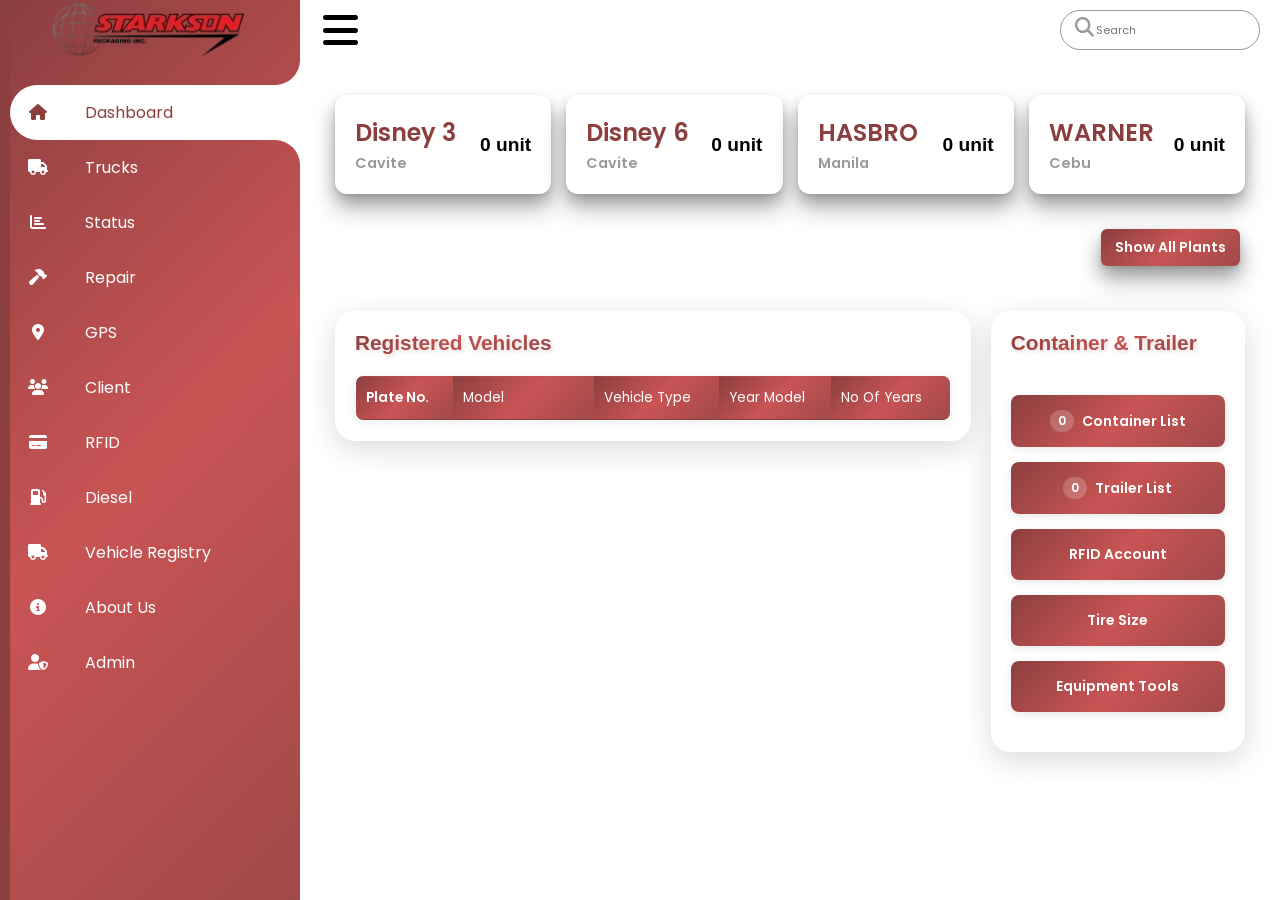
==== commit 7c8cddb9: "Update RFID modal and styling" ====
--- a/index.html
+++ b/index.html
@@ -825,71 +825,71 @@
                       <!-- Vehicle Status Summary Table -->
                       <div class="recentVehicles" style="margin-top: 30px;">
                         <div class="cardHeader">
-                          <h2>Vehicle Status Summary</h2>
+                          <h2 id="vehicle-status-summary-title">Vehicle Status Summary</h2>
                         </div>
                         <table id="vehicle-status-summary-table" style="width:100%; border-collapse: collapse;">
                           <thead>
                             <tr>
                               <td>Status</td>
-                              <td>Truck Head</td>
-                              <td>12Wheeler</td>
-                              <td>10Wheeler</td>
-                              <td>8Wheeler</td>
-                              <td>6Wheeler</td>
-                              <td>4Wheeler</td>
+                              <td><button class="size-filter-btn" data-size="truck head" style="background: none; border: none; color: inherit; font-weight: inherit; cursor: pointer; padding: 0;">Truck Head</button></td>
+                              <td><button class="size-filter-btn" data-size="12 wheeler" style="background: none; border: none; color: inherit; font-weight: inherit; cursor: pointer; padding: 0;">12Wheeler</button></td>
+                              <td><button class="size-filter-btn" data-size="10 wheeler" style="background: none; border: none; color: inherit; font-weight: inherit; cursor: pointer; padding: 0;">10Wheeler</button></td>
+                              <td><button class="size-filter-btn" data-size="8 wheeler" style="background: none; border: none; color: inherit; font-weight: inherit; cursor: pointer; padding: 0;">8Wheeler</button></td>
+                              <td><button class="size-filter-btn" data-size="6 wheeler" style="background: none; border: none; color: inherit; font-weight: inherit; cursor: pointer; padding: 0;">6Wheeler</button></td>
+                              <td><button class="size-filter-btn" data-size="4 wheeler" style="background: none; border: none; color: inherit; font-weight: inherit; cursor: pointer; padding: 0;">4Wheeler</button></td>
                               <td>Total</td>
                             </tr>
                           </thead>
                           <tbody>
                             <tr class="status-row clickable" data-status="Operational" style="cursor: pointer;">
                               <td style="color: green; font-weight: bold;">Operational</td>
-                              <td id="summary-truckhead-operational">0</td>
-                              <td id="summary-12wheeler-operational">0</td>
-                              <td id="summary-10wheeler-operational">0</td>
-                              <td id="summary-8wheeler-operational">0</td>
-                              <td id="summary-6wheeler-operational">0</td>
-                              <td id="summary-4wheeler-operational">0</td>
-                              <td id="summary-total-operational">0</td>
+                              <td id="summary-truckhead-operational">-</td>
+                              <td id="summary-12wheeler-operational">-</td>
+                              <td id="summary-10wheeler-operational">-</td>
+                              <td id="summary-8wheeler-operational">-</td>
+                              <td id="summary-6wheeler-operational">-</td>
+                              <td id="summary-4wheeler-operational">-</td>
+                              <td id="summary-total-operational">-</td>
                             </tr>
                             <tr class="status-row clickable" data-status="Operational/Hustling" style="cursor: pointer;">
                               <td style="color: orange; font-weight: bold;">Operational/Hustling</td>
-                              <td id="summary-truckhead-hustling">0</td>
-                              <td id="summary-12wheeler-hustling">0</td>
-                              <td id="summary-10wheeler-hustling">0</td>
-                              <td id="summary-8wheeler-hustling">0</td>
-                              <td id="summary-6wheeler-hustling">0</td>
-                              <td id="summary-4wheeler-hustling">0</td>
-                              <td id="summary-total-hustling">0</td>
+                              <td id="summary-truckhead-hustling">-</td>
+                              <td id="summary-12wheeler-hustling">-</td>
+                              <td id="summary-10wheeler-hustling">-</td>
+                              <td id="summary-8wheeler-hustling">-</td>
+                              <td id="summary-6wheeler-hustling">-</td>
+                              <td id="summary-4wheeler-hustling">-</td>
+                              <td id="summary-total-hustling">-</td>
                             </tr>
                             <tr class="status-row clickable" data-status="Down" style="cursor: pointer;">
                               <td style="color: red; font-weight: bold;">Down</td>
-                              <td id="summary-truckhead-down">0</td>
-                              <td id="summary-12wheeler-down">0</td>
-                              <td id="summary-10wheeler-down">0</td>
-                              <td id="summary-8wheeler-down">0</td>
-                              <td id="summary-6wheeler-down">0</td>
-                              <td id="summary-4wheeler-down">0</td>
-                              <td id="summary-total-down">0</td>
+                              <td id="summary-truckhead-down">-</td>
+                              <td id="summary-12wheeler-down">-</td>
+                              <td id="summary-10wheeler-down">-</td>
+                              <td id="summary-8wheeler-down">-</td>
+                              <td id="summary-6wheeler-down">-</td>
+                              <td id="summary-4wheeler-down">-</td>
+                              <td id="summary-total-down">-</td>
                             </tr>
                             <tr class="status-row clickable" data-status="Totally Down" style="cursor: pointer;">
                               <td style="color: brown; font-weight: bold;">Totally Down</td>
-                              <td id="summary-truckhead-totallydown">0</td>
-                              <td id="summary-12wheeler-totallydown">0</td>
-                              <td id="summary-10wheeler-totallydown">0</td>
-                              <td id="summary-8wheeler-totallydown">0</td>
-                              <td id="summary-6wheeler-totallydown">0</td>
-                              <td id="summary-4wheeler-totallydown">0</td>
-                              <td id="summary-total-totallydown">0</td>
+                              <td id="summary-truckhead-totallydown">-</td>
+                              <td id="summary-12wheeler-totallydown">-</td>
+                              <td id="summary-10wheeler-totallydown">-</td>
+                              <td id="summary-8wheeler-totallydown">-</td>
+                              <td id="summary-6wheeler-totallydown">-</td>
+                              <td id="summary-4wheeler-totallydown">-</td>
+                              <td id="summary-total-totallydown">-</td>
                             </tr>
-                            <tr style="background-color: #f0f0f0;">
+                            <tr style="background-color: #f0f0f0;"> 
                               <td>Grand Total</td>
-                              <td id="summary-grand-truckhead">0</td>
-                              <td id="summary-grand-12wheeler">0</td>
-                              <td id="summary-grand-10wheeler">0</td>
-                              <td id="summary-grand-8wheeler">0</td>
-                              <td id="summary-grand-6wheeler">0</td>
-                              <td id="summary-grand-4wheeler">0</td>
-                              <td id="summary-grand-total">0</td>
+                              <td id="summary-grand-truckhead">-</td>
+                              <td id="summary-grand-12wheeler">-</td>
+                              <td id="summary-grand-10wheeler">-</td>
+                              <td id="summary-grand-8wheeler">-</td>
+                              <td id="summary-grand-6wheeler">-</td>
+                              <td id="summary-grand-4wheeler">-</td>
+                              <td id="summary-grand-total">-</td>
                             </tr>
                           </tbody>
                         </table>
@@ -3373,7 +3373,7 @@
 
                         <div style="display: flex; gap: 10px;">
 
-                            <button id="new-gps-btn" type="button" class="btn crud-button auth-required" style="padding: 10px 20px; background: linear-gradient(135deg, #2e7d32 0%, #4caf50 50%, #388e3c 100%); color: #fff; border: none; border-radius: 6px; cursor: pointer; font-weight: 600; font-size: 14px; box-shadow: 0 2px 8px rgba(0,0,0,0.1); transition: all 0.3s;">
+                            <button id="new-gps-btn" type="button" class="btn" style="padding: 10px 20px; background: linear-gradient(135deg, #2e7d32 0%, #4caf50 50%, #388e3c 100%); color: #fff; border: none; border-radius: 6px; cursor: pointer; font-weight: 600; font-size: 14px; box-shadow: 0 2px 8px rgba(0,0,0,0.1); transition: all 0.3s;">
 
                                 Status
 
@@ -4605,55 +4605,81 @@
 
                     <h1>About Starkson Packaging Inc.</h1>
 
-                    <p class="about-subtitle">Innovative Packaging Solutions Since 1988</p>
-
                 </div>
 
                 <div class="about-section">
 
-                    <h2>MISSION STATEMENT</h2>
-
-                    <p>To provide Safe and General Construction work and Services that exceed our clients’ expectations through a highly motivated team of workers.
-                    On Time and quality projects completed with zero accidents.
-                    Full compliance to client’s rules and regulations.</p>
-
-                </div>
-
-                <div class="about-section">
-
-                    <h2>CORE VALUES</h2>
+                    <h2>Food Safety and Quality Policy</h2>
+
+                    <p>At Starkson Packaging Inc., we are committed to providing safe, high-quality, and reliable food-grade packaging materials, promotional items, and sourcing programs. 
+                        Our goal is to consistently meet customer expectations, achieve business success, and ensure that all products are safe and comply with all relevant standards, statutory and regulatory requirements.</p>
+
+                    <p>To achieve this, SPI shall:</p>
 
                     <ul class="about-list">
 
-                        <li>Utilize feedback that can improve employee team efficiency</li>
-
-                        <li>Investigate and control all areas of concern</li>
-
-                        <li>Standard implementation and maintenance</li>
-
-                        <li>Continuous pursuit for system and process</li>
-
-                        <li>Reduce customer dissatisfaction level</li>
-
-                        <li>Ensure service quality and customer satisfaction</li>
+                        <li>Implement and maintain a robust Food Safety and Quality Management System (FSQMS)
+                             that promotes safe practices, accountability, and continuous improvement.</li>
+
+                        <li>Ensure all products consistently meet established specifications and procedures.</li>
+
+                        <li>Provide innovative packaging solutions and promotional programs while maintaining safety and quality.</li>
+
+                        <li>Deliver products and services on time to meet customer needs.</li>
+
+                        <li>Train and empower all employees to understand and follow SPI’s food safety requirements, 
+                            emphasizing hygiene, safe practices, and responsibility for the quality of their work.</li>
+
+                        <li>Conduct hazard analysis and implement appropriate control measures, including HACCP, to prevent risks to food safety.</li>
+
+                        <li>Review, audit, and continuously improve systems, processes, and performance at all levels of the business.</li>
 
                     </ul>
 
-                </div>
-
-                <div class="about-section">
-
-                    <h2>Developer</h2>
-
-                    <p><b style="color: rgba(201, 84, 84, 0.9);">Programmer:</b> Lance Gabriel N. Francisco</p>
-
-                    <p><b style="color: rgba(201, 84, 84, 0.9);">School:</b> Cavite State University - Silang Campus</p>
-
-                    <p><b style="color: rgba(201, 84, 84, 0.9);">Status:</b> On The Job Training - BS Information Technology</p>
-
-                    <p><b style="color: rgba(201, 84, 84, 0.9);">Ideal Design By:</b> Dee-ar / GPS Analyst</p>
-
-                    <p><b style="color: rgba(201, 84, 84, 0.9);">Program Build:</b> March 31 2026 - May 20, 2026</p>
+                    <p>Senior Management ensures adequate organization, resources, equipment, and training to achieve SPI’s food safety and quality objectives. 
+                        All employees share responsibility for maintaining product safety and quality and are required to cooperate fully to meet statutory and regulatory obligations.</p>
+
+                    <p>This policy is communicated to all employees and relevant stakeholders and is reviewed regularly to ensure it remains relevant and effective.</p>
+
+                </div>
+
+                <div class="about-section" style="text-align: center;">
+
+                    <button onclick="openDeveloperModal()" style="padding: 15px 20px; background: linear-gradient(135deg, #8b3f3f 0%, #c95454 50%, #a04949 100%); color: #fff; border: none; border-radius: 8px; cursor: pointer; font-weight: 600; font-size: 14px; box-shadow: 0 2px 8px rgba(0,0,0,0.1); transition: all 0.3s;">Developer</button>
+
+                </div>
+
+                <!-- Developer Modal -->
+                <div id="developer-modal-overlay" class="modal-overlay" style="display: none;"></div>
+
+                <div id="developer-modal" class="modal-form" style="display: none;">
+
+                    <div class="modal-content">
+
+                        <div style="border-bottom: 1px solid rgba(201, 84, 84, 0.9);" class="modal-header">
+
+                            <h2>Developer Information</h2>
+
+                            <button type="button" id="developer-modal-close-btn" class="modal-close" title="Close">×</button>
+
+                        </div>
+
+                        <div class="modal-body" style="padding: 25px;">
+
+                            <p style="margin: 15px 0; font-size: 15px; line-height: 1.8;"><b style="color: rgba(201, 84, 84, 0.9);">Programmer:</b> Lance Gabriel N. Francisco</p>
+
+                            <p style="margin: 15px 0; font-size: 15px; line-height: 1.8;"><b style="color: rgba(201, 84, 84, 0.9);">School:</b> Cavite State University - Silang Campus</p>
+
+                            <p style="margin: 15px 0; font-size: 15px; line-height: 1.8;"><b style="color: rgba(201, 84, 84, 0.9);">Status:</b> On The Job Training - BS Information Technology</p>
+
+                            <p style="margin: 15px 0; font-size: 15px; line-height: 1.8;"><b style="color: rgba(201, 84, 84, 0.9);">Ideal Design By:</b> Dee-ar / GPS Analyst</p>
+
+                            <p style="margin: 15px 0; font-size: 15px; line-height: 1.8;"><b style="color: rgba(201, 84, 84, 0.9);">Program Build:</b> March 31 2026 - May 28, 2026</p>
+                            <hr style="border: none; height: 1px; background-color: rgba(201, 84, 84, 0.9); margin: 20px 0;">
+
+                        </div>
+
+                    </div>
 
                 </div>
 
--- a/assets/css/style.css
+++ b/assets/css/style.css
@@ -1329,6 +1329,13 @@
 
 }
 
+@media (max-width: 1024px) {
+  .plant-card .plant-count {
+    right: 15px;
+    font-size: 1.1rem;
+  }
+}
+
 .cardBox .card:hover .plant-count {
 
   color: var(--white);
@@ -1450,10 +1457,46 @@
     width: auto;
   }
   
-  /* Responsive table containers */
-  .recentVehicles {
-    overflow-x: auto;
-    -webkit-overflow-scrolling: touch;
+  /* Responsive table containers - horizontal scroll for all tables */
+  .recentVehicles,
+  .details,
+  .recentOrders,
+  #or-table,
+  #trailer-or-table,
+  #dashboard-vehicle-table,
+  #status-table,
+  #trailer-table,
+  #status-container-table,
+  #status-table-2,
+  #trailer-cr-table,
+  #vehicle-details-table,
+  #rfid-account-table,
+  #tire-size-table,
+  #trailer-registry-table,
+  #container-registry-table,
+  #tools-table,
+  #repair-truck-table,
+  #repair-trailer-table,
+  #repair-container-table,
+  #vehicle-table,
+  #registry-trailer-table,
+  #container-table,
+  #status-summary-table,
+  #gps-status-table,
+  #client-table,
+  #rfid-table,
+  #diesel-min-table,
+  #diesel-ave-table {
+    overflow-x: auto !important;
+    -webkit-overflow-scrolling: touch !important;
+  }
+  
+  /* Ensure tables maintain their width when scrolling */
+  table,
+  .recentVehicles table,
+  .details table {
+    min-width: 100% !important;
+    width: max-content !important;
   }
   
   /* Responsive navigation improvements */
@@ -10448,6 +10491,16 @@
   border-bottom: 2px solid #f0f0f0;
 }
 
+.about-section h2[onclick] {
+  cursor: pointer;
+  transition: color 0.3s, transform 0.2s;
+}
+
+.about-section h2[onclick]:hover {
+  color: #c95454;
+  transform: translateX(5px);
+}
+
 .about-section p {
   font-size: 15px;
   line-height: 1.8;
@@ -11326,6 +11379,7 @@
 
   .plant-card .plant-count {
     font-size: 1rem;
+    right: 15px;
   }
 }
 
@@ -11345,6 +11399,14 @@
 
   .plant-card .plant-count {
     font-size: 0.9rem;
+    right: 10px;
+  }
+}
+
+@media (max-width: 360px) {
+  .plant-card .plant-count {
+    font-size: 0.8rem;
+    right: 8px;
   }
 }
 
--- a/assets/css/client.css
+++ b/assets/css/client.css
@@ -97,6 +97,7 @@
   min-width: 70px;
   white-space: nowrap;
   text-align: center;
+  background-color:  rgb(255, 207, 145);
 }
 
 #client-view .details .recentVehicles table td:nth-child(6),
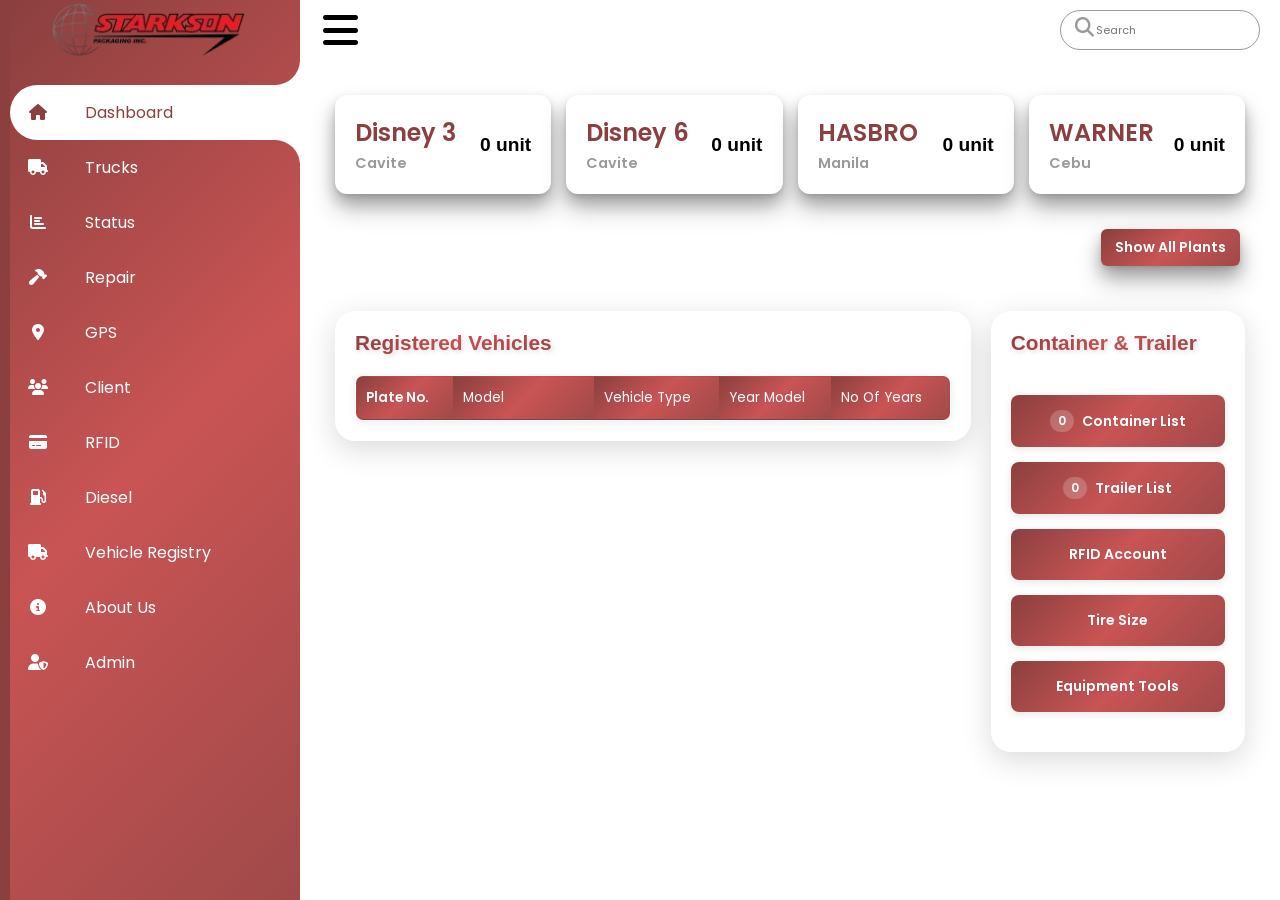
==== commit cdf6295e: "Update main.js and index.html" ====
--- a/index.html
+++ b/index.html
@@ -2987,7 +2987,7 @@
 
                                 <tr>
 
-                                    <td>Chassi No.</td>
+                                    <td>Number</td>
 
                                     <td>Container</td>
 
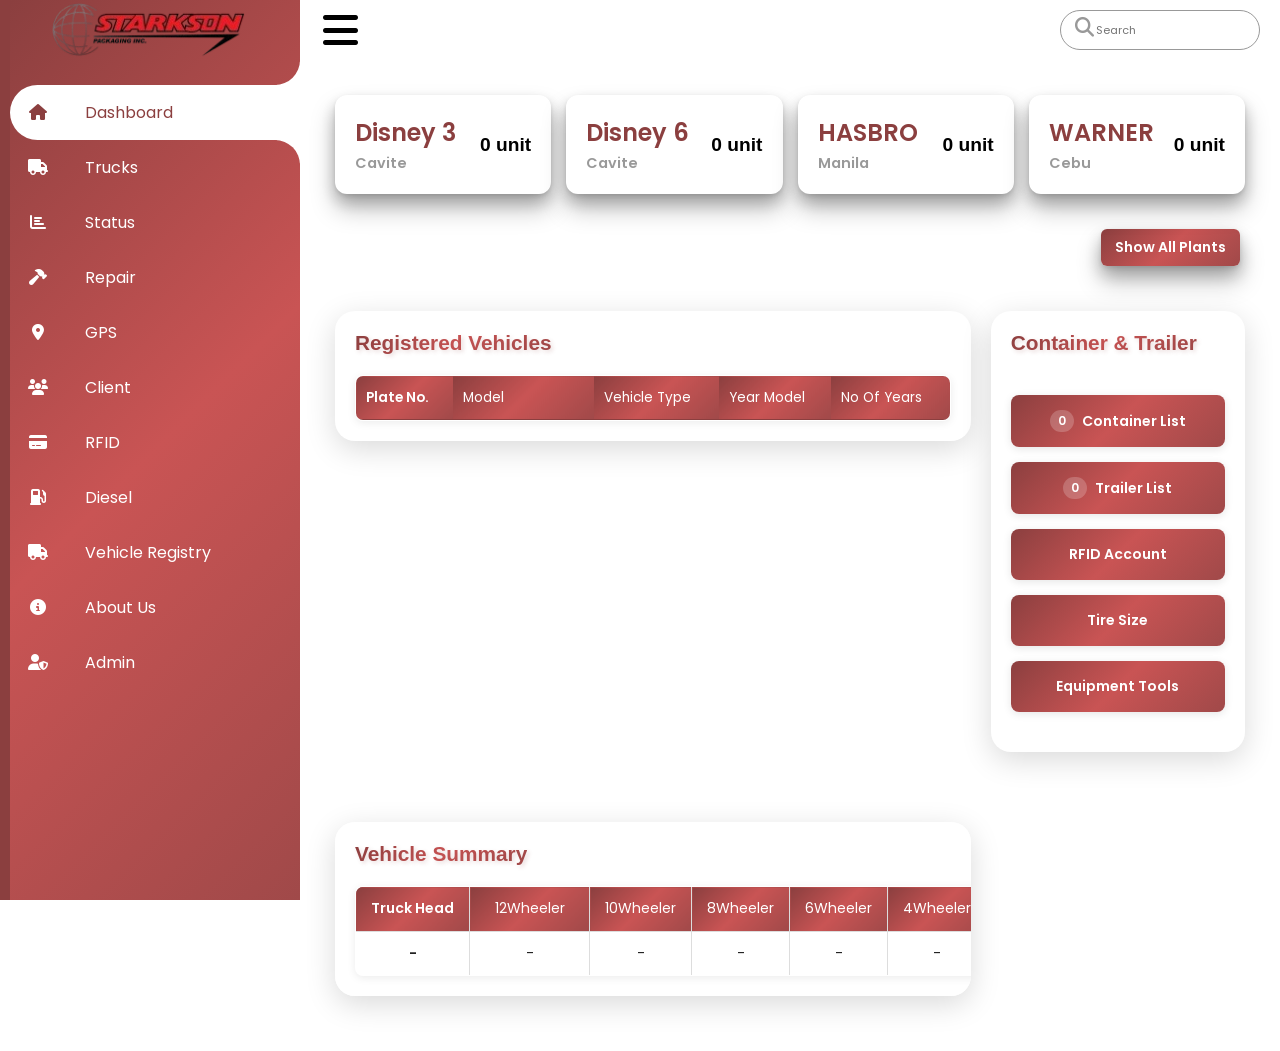
==== commit f682c560: "Update RFID and Tire Size modals with vehicle registry data" ====
--- a/index.html
+++ b/index.html
@@ -399,6 +399,64 @@
                       </button>
 
                     </div>
+
+                  </div>
+
+                  <div class="recentVehicles" style="margin-top: 30px;">
+
+                    <div class="cardHeader">
+
+                      <h2>Vehicle Summary</h2>
+
+                    </div>
+
+                    <table id="dashboard-vehicle-summary-table" style="width:100%; border-collapse: collapse;">
+
+                      <thead>
+
+                        <tr>
+
+                          <td>Truck Head</td>
+
+                          <td>12Wheeler</td>
+
+                          <td>10Wheeler</td>
+
+                          <td>8Wheeler</td>
+
+                          <td>6Wheeler</td>
+
+                          <td>4Wheeler</td>
+
+                          <td>Total</td>
+
+                        </tr>
+
+                      </thead>
+
+                      <tbody>
+
+                        <tr>
+
+                          <td id="dashboard-summary-truckhead">-</td>
+
+                          <td id="dashboard-summary-12wheeler">-</td>
+
+                          <td id="dashboard-summary-10wheeler">-</td>
+
+                          <td id="dashboard-summary-8wheeler">-</td>
+
+                          <td id="dashboard-summary-6wheeler">-</td>
+
+                          <td id="dashboard-summary-4wheeler">-</td>
+
+                          <td id="dashboard-summary-total">-</td>
+
+                        </tr>
+
+                      </tbody>
+
+                    </table>
 
                   </div>
 
@@ -2225,9 +2283,9 @@
 
                                 <div class="form-group">
 
-                                    <label for="plant">Plant <span class="required">*</span></label>
-
-                                    <select id="plant" required>
+                                    <label for="plant">Plant</label>
+
+                                    <select id="plant">
 
                                         <option value="">Select Plant</option>
 
@@ -2238,6 +2296,8 @@
                                         <option value="HASBRO">HASBRO</option>
 
                                         <option value="WARNER">WARNER</option>
+
+                                        <option value="Others">Others</option>
 
                                     </select>
 
--- a/assets/css/style.css
+++ b/assets/css/style.css
@@ -11880,3 +11880,63 @@
 #vehicle-status-summary-table tr:last-child td {
   font-weight: bold !important;
 }
+
+/* Dashboard Vehicle Summary Table */
+#dashboard-vehicle-summary-table {
+  width: 100%;
+  border-collapse: collapse;
+  margin-top: 10px;
+}
+
+#dashboard-vehicle-summary-table thead tr {
+  background: linear-gradient(135deg, #8b3f3f 0%, #c95454 50%, #a04949 100%);
+  color: #fff;
+}
+
+#dashboard-vehicle-summary-table thead td {
+  padding: 12px 15px;
+  text-align: center;
+  font-weight: 600;
+  font-size: 14px;
+  border: 1px solid #ddd;
+}
+
+#dashboard-vehicle-summary-table tbody td {
+  padding: 12px 15px;
+  text-align: center;
+  border: 1px solid #ddd;
+  font-size: 14px;
+  background-color: #fff;
+}
+
+#dashboard-vehicle-summary-table tbody tr:hover {
+  background-color: #f5f5f5;
+}
+
+#dashboard-vehicle-summary-table tbody td:last-child {
+  font-weight: bold;
+  background-color: #f0f0f0;
+}
+
+/* Dashboard Vehicle Summary Table Responsive */
+@media (max-width: 768px) {
+  #dashboard-vehicle-summary-table {
+    font-size: 0.75rem;
+  }
+
+  #dashboard-vehicle-summary-table td {
+    padding: 8px 4px;
+    min-width: 50px;
+  }
+}
+
+@media (max-width: 480px) {
+  #dashboard-vehicle-summary-table {
+    font-size: 0.7rem;
+  }
+
+  #dashboard-vehicle-summary-table td {
+    padding: 6px 3px;
+    min-width: 40px;
+  }
+}
--- a/assets/css/client.css
+++ b/assets/css/client.css
@@ -96,8 +96,8 @@
   width: 8%;
   min-width: 70px;
   white-space: nowrap;
-  text-align: center;
-  background-color:  rgb(255, 207, 145);
+  text-align: center !important;
+  background-color:  lightgreen;
 }
 
 #client-view .details .recentVehicles table td:nth-child(6),
